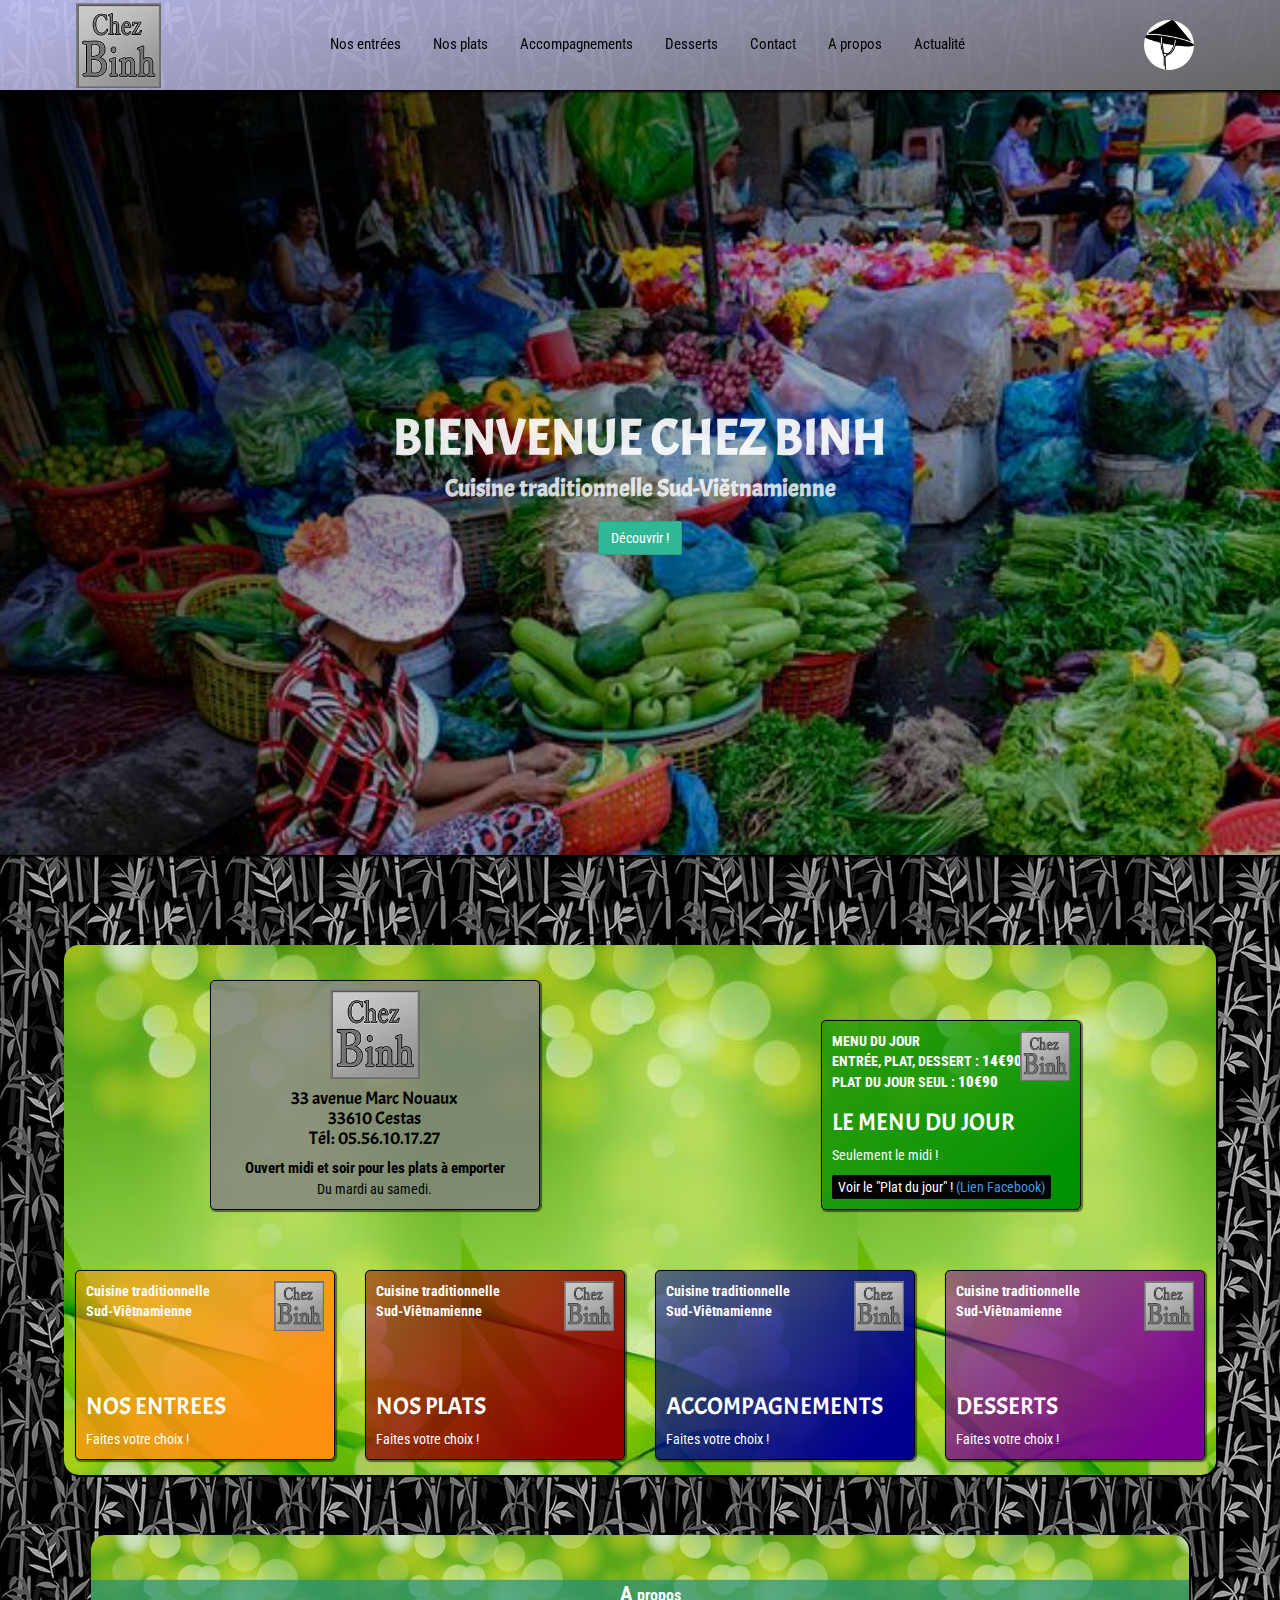
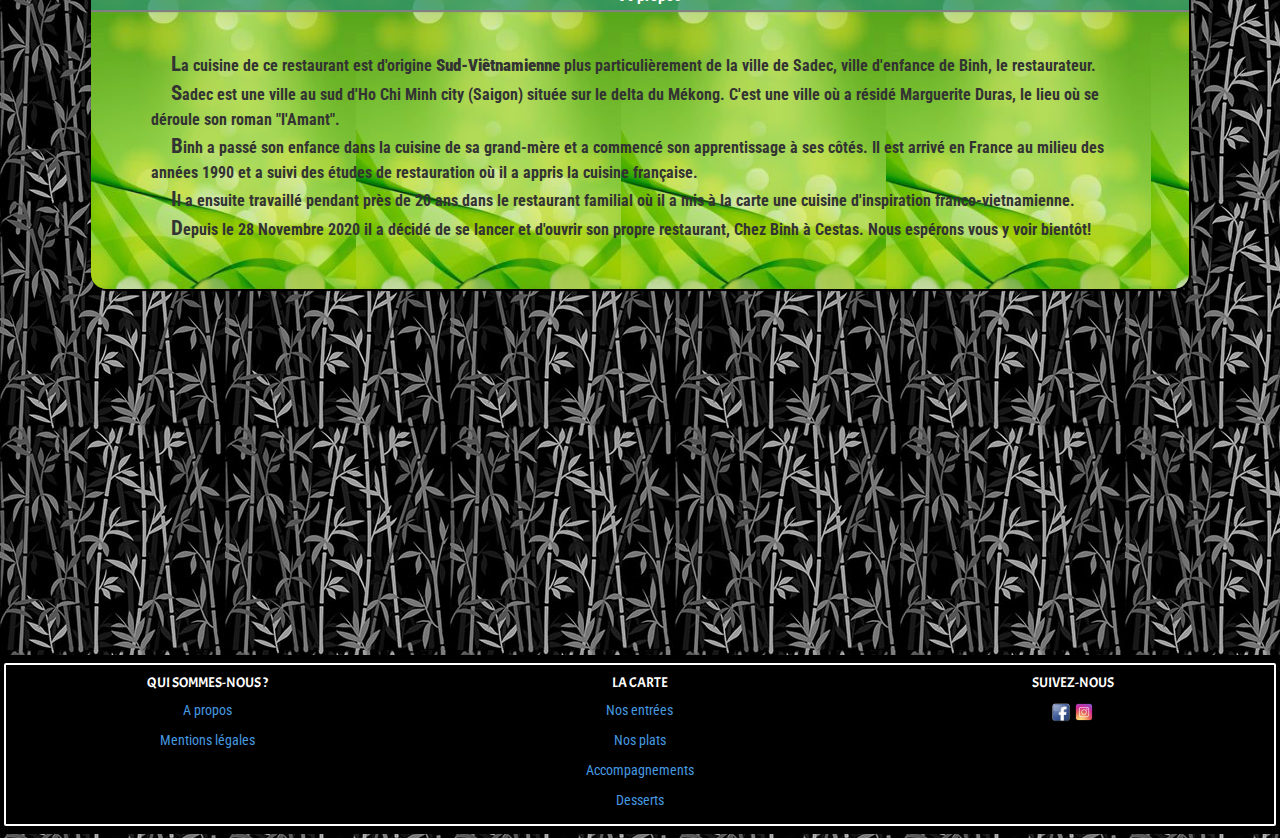
==== index.html @ a19447a2 "Automated commit at 2021-09-14 13:05:48 UTC by middleman-deploy 2.0.0-alpha" ====
<!doctype html>
<html>
  <head>
    <meta charset="utf-8">
    <meta http-equiv="x-ua-compatible" content="ie=edge">
    <meta name="viewport" content="width=device-width, initial-scale=1, shrink-to-fit=no">
    <!-- Use the title from a page's frontmatter if it has one -->
    <title>Chez BINH</title>
    <link href="stylesheets/application-4a3cf30d.css" rel="stylesheet" />
    <script src="javascripts/application-bcd8515c.js"></script>
    <!-- <link rel="stylesheet" href="aos/aos.scss" /> -->
  </head>
  <body>
      <div class="navbar-name">
  <!-- Logo -->
  <a href="https://backseo.github.io/BINH/" class="navbar-name-brand">
  <img src="images/Logo-3-f4ea2ef5.jpg" alt="Chez Binh!" title="Accueil" />
  </a>
  <div class="tabs hidden-xs hidden-sm">
  <div class="tabs-item">
    <span><a href="entrees.html">Nos entrées</a></span>
  </div>

  <div class="tabs-item">
    <span><a href="plats.html">Nos plats</a></span>
  </div>

  <div class="tabs-item">
    <span><a href="accomps.html">Accompagnements</a></span>
  </div>

  <div class="tabs-item">
    <span><a href="desserts.html">Desserts</a></span>
  </div>

  <div class="tabs-item">
     <span><a href="contact.html">Contact</a></span>
  </div>

  <div class="tabs-item">
     <span><a href="#1">A propos</a></span>
  </div>

  <div class="tabs-item">
    <span><a href="https://www.facebook.com/profile.php?id=100058083176574" target="_blank">Actualité</a></span>
  </div>
</div><!-- Fin tabs -->


  <!-- Right Navigation -->
  <div class="navbar-name-right">
    <!-- Profile picture with dropdown list -->
    <div class="navbar-name-item">
      <div class="dropdown">
        <img src="images/info-hat-9ddf1eb2.jpg" class="avatar dropdown-toggle hidden-sm hidden-xs" id="navbar-name-menu" data-toggle="dropdown" title="title'">
       <!--  <ul class="dropdown-menu dropdown-menu-right navbar-name-dropdown-menu">
          <li><a href="#.html" target="_blank">Infos</a></li>
        </ul> -->
      </div>
    </div>
  </div>

  <!-- Dropdown appearing on mobile only -->
  <div class="navbar-name-item hidden-md hidden-lg">
    <div class="dropdown">
      <i class="fa fa-bars dropdown-toggle" data-toggle="dropdown"></i>
      <ul class="dropdown-menu dropdown-menu-right navbar-name-dropdown-menu">
        <li id="nfi1">Naviguer vers :</li>
        <li><a href="entrees.html">Nos entrées</a></li>
        <li><a href="plats.html">Nos plats</a></li>
        <li><a href="accomps.html">Accompagnements</a></li>
        <li><a href="desserts.html">Desserts</a></li>
        <li><a href="contact.html">Contact</a></li>
        <li><a href="#1">A propos</a></li>
        <li><a href="https://www.facebook.com/profile.php?id=100058083176574" target="_blank">Actualité (Facebook)</a></li>
      </ul>
    </div>
  </div>
</div>

      <div class="navbar-top-offset"></div>

<div class="banner">
  <div class="banner-content">
    <h1>BIENVENUE CHEZ BINH</h1>
    <h5>Cuisine traditionnelle Sud-Viêtnamienne</h5>
    <a type="button" href="#link2" class= "btn btn-success">Découvrir !</a>
  </div>
</div>

<div id="link2" class="nav-offset-top"></div>
<div class="bg-box-m">
  <div class="cards-container1">

    <div class="binhinfo">
      <img src="images/Logo-3-f4ea2ef5.jpg" alt="">
      <h4>33 avenue Marc Nouaux<br>33610 Cestas<br>Tél: 05.56.10.17.27</h4>
      <p><strong>Ouvert midi et soir pour les plats à emporter</strong><br>Du mardi au samedi.</p>
    </div>

    <div class="row">
      <div class= "col-xs-12 col-sm-2">
        <div class="cards n1">
          <span class="cards-category">MENU DU JOUR<br>ENTRÉE, PLAT, DESSERT : <strong>14€90</strong><br>PLAT DU JOUR SEUL : <strong>10€90</strong></span>
            <div class="cards-description">
            <h3>LE MENU DU JOUR</h3>
            <p>Seulement le midi !</p>
              <p class="bg">Voir le "Plat du jour" ! <a href="https://www.facebook.com/profile.php?id=100058083176574" target="_blank">(Lien Facebook)</a></p>
          </div>
          <img src="images/Logo-3-f4ea2ef5.jpg" alt="" class="avatar cards-image">
        </div>
      </div>
    </div>
  </div><!-- cards-container 2 -->

  <div class="cards-container2">
    <div class="row">
      <div class= "col-md-3 col-xs-12">
        <a href="entrees.html">
          <div class="cards n2">
          <span class="cards-category">Cuisine traditionnelle<br>Sud-Viêtnamienne</span>
            <div class="cards-description">
            <h3>NOS ENTREES</h3>
            <p>Faites votre choix !</p>
          </div>
          <img src="images/Logo-3-f4ea2ef5.jpg" alt="" class="avatar cards-image">
        </div>
        </a>
      </div>
      <div class= "col-md-3 col-xs-12">
        <a href="plats.html">
        <div class="cards n3">
          <span class="cards-category">Cuisine traditionnelle<br>Sud-Viêtnamienne</span>
            <div class="cards-description">
            <h3>NOS PLATS</h3>
            <p>Faites votre choix !</p>
            </div>
            <img src="images/Logo-3-f4ea2ef5.jpg" alt="" class="avatar cards-image">
        </div>
        </a>
      </div>
      <div class= "col-md-3 col-xs-12">
        <a href="accomps.html">
        <div class="cards n4">
          <span class="cards-category">Cuisine traditionnelle<br>Sud-Viêtnamienne</span>
            <div class="cards-description">
            <h3>ACCOMPAGNEMENTS</h3>
            <p>Faites votre choix !</p>
          </div>
          <img src="images/Logo-3-f4ea2ef5.jpg" alt="" class="avatar cards-image">
        </div>
        </a>
      </div>
       <div class= "col-md-3 col-xs-12">
        <a href="desserts.html">
        <div class="cards n5">
          <span class="cards-category">Cuisine traditionnelle<br>Sud-Viêtnamienne</span>
            <div class="cards-description">
            <h3>DESSERTS</h3>
            <p>Faites votre choix !</p>
          </div>
          <img src="images/Logo-3-f4ea2ef5.jpg" alt="" class="avatar cards-image">
        </div>
        </a>
      </div>
    </div>
  </div><!-- cards-container 2 -->
</div><!-- fin bg-box -->


<div class="about-text">
  <div class="bg-box-about">
    <div id=1 class="title-section">
      <p>A propos</p>
    </div>
      <p>La cuisine de ce restaurant est d'origine <strong>Sud-Viêtnamienne</strong> plus particulièrement de la ville de Sadec, ville d'enfance de Binh, le restaurateur.</p>
      <p>Sadec est une ville au sud d'Ho Chi Minh city (Saigon) située sur le delta du Mékong. C'est une ville où a résidé Marguerite Duras, le lieu où se déroule son roman "l'Amant".</p>
       <p>Binh a passé son enfance dans la cuisine de sa grand-mère et a commencé son apprentissage à ses côtés. Il est arrivé en France au milieu des années 1990 et a suivi des études de restauration où il a appris la cuisine française.</p>
       <p>Il a ensuite travaillé pendant près de 20 ans dans le restaurant familial où il a mis à la carte une cuisine d'inspiration franco-vietnamienne.</p>
       <p>Depuis le 28 Novembre 2020 il a décidé de se lancer et d'ouvrir son propre restaurant, Chez Binh à Cestas. Nous espérons vous y voir bientôt!</p>
  </div>
</div>


      <div class="footer-cadre">
  <div class="centree">
    <div class="row">

        <div class="col-sm-4 col-xs-12">
          <div class="text-center">
            <h5 class="footitle">QUI SOMMES-NOUS ?</h5>
              <p><a href="#1">A propos</a></p>
              <p><a href="mentions.html">Mentions légales</a></p>
          </div>
        </div>

        <div class="col-sm-4 col-xs-12">
          <div class="text-center">
            <h5 class="footitle">LA CARTE</h5>
              <p><a href="entrees.html">Nos entrées</a></p>
              <p><a href="plats.html">Nos plats</a></p>
              <p><a href="accomps.html">Accompagnements</a></p>
              <p><a href="desserts.html">Desserts</a></p>
          </div>
        </div>

          <div class="col-sm-4 col-xs-12">
            <div class="text-center">
              <h5 class="footitle">SUIVEZ-NOUS</h5>
              <a href="https://www.facebook.com/europeenssansfrontieres"><img src="images/ico-facebook-a2358fcc.png" alt="facebook" class="gafa-icon"></a>
              <a href="#"><img src="images/ico-instagram-63d04677.png" alt="instagram" class="gafa-icon"></a>
            </div>
        </div>

      </div>
  </div>
</div>



<!-- <div class="myfooter">
  <div class="centree">
    <div class="row">
      <div class="col-xs-12">
         <div class="list-menu">
          <ul>
          <li>Chez Binh : 33 avenue Marc Nouaux 33610 Cestas</li>
          <li>Contact : 05.56.10.17.27</li>
          <li><a href="#"><img src="images/ico-facebook-a2358fcc.png" alt="" width="40px"></a>
              <a href="#"><img src="images/ico-instagram-63d04677.png" alt="" width="40px"></a></li>
          </ul>
        </div>
      </div>
    </div>
  </div>
</div> -->


    <!-- stellar on top of jquery -->
    <script>$(window).stellar({verticalOffset : 200});</script>
    <script src="https://code.jquery.com/jquery-3.4.1.min.js"></script>
    <script src="javascripts/lightbox-2da3f44b.js"></script>
    <script>
      AOS.init({
        offset: 70,
        duration: 500,
        easing: 'ease-in-out',
        delay: 300,
      });
  </script>
  </body>
</html>
---- stylesheets/application-4a3cf30d.css ----
@import url("https://fonts.googleapis.com/css?family=Acme|Roboto+Condensed:300i");/*!
 * Bootstrap v3.3.7 (http://getbootstrap.com)
 * Copyright 2011-2016 Twitter, Inc.
 * Licensed under MIT (https://github.com/twbs/bootstrap/blob/master/LICENSE)
 *//*! normalize.css v3.0.3 | MIT License | github.com/necolas/normalize.css */html{font-family:sans-serif;-ms-text-size-adjust:100%;-webkit-text-size-adjust:100%}body{margin:0}article,aside,details,figcaption,figure,footer,header,hgroup,main,menu,nav,section,summary{display:block}audio,canvas,progress,video{display:inline-block;vertical-align:baseline}audio:not([controls]){display:none;height:0}[hidden],template{display:none}a{background-color:transparent}a:active,a:hover{outline:0}abbr[title]{border-bottom:1px dotted}b,strong{font-weight:bold}dfn{font-style:italic}h1{font-size:2em;margin:0.67em 0}mark{background:#ff0;color:#000}small{font-size:80%}sub,sup{font-size:75%;line-height:0;position:relative;vertical-align:baseline}sup{top:-0.5em}sub{bottom:-0.25em}img{border:0}svg:not(:root){overflow:hidden}figure{margin:1em 40px}hr{-webkit-box-sizing:content-box;box-sizing:content-box;height:0}pre{overflow:auto}code,kbd,pre,samp{font-family:monospace, monospace;font-size:1em}button,input,optgroup,select,textarea{color:inherit;font:inherit;margin:0}button{overflow:visible}button,select{text-transform:none}button,html input[type="button"],input[type="reset"],input[type="submit"]{-webkit-appearance:button;cursor:pointer}button[disabled],html input[disabled]{cursor:default}button::-moz-focus-inner,input::-moz-focus-inner{border:0;padding:0}input{line-height:normal}input[type="checkbox"],input[type="radio"]{-webkit-box-sizing:border-box;box-sizing:border-box;padding:0}input[type="number"]::-webkit-inner-spin-button,input[type="number"]::-webkit-outer-spin-button{height:auto}input[type="search"]{-webkit-appearance:textfield;-webkit-box-sizing:content-box;box-sizing:content-box}input[type="search"]::-webkit-search-cancel-button,input[type="search"]::-webkit-search-decoration{-webkit-appearance:none}fieldset{border:1px solid #c0c0c0;margin:0 2px;padding:0.35em 0.625em 0.75em}legend{border:0;padding:0}textarea{overflow:auto}optgroup{font-weight:bold}table{border-collapse:collapse;border-spacing:0}td,th{padding:0}/*! Source: https://github.com/h5bp/html5-boilerplate/blob/master/src/css/main.css */@media print{*,*:before,*:after{background:transparent !important;color:#000 !important;-webkit-box-shadow:none !important;box-shadow:none !important;text-shadow:none !important}a,a:visited{text-decoration:underline}a[href]:after{content:" (" attr(href) ")"}abbr[title]:after{content:" (" attr(title) ")"}a[href^="#"]:after,a[href^="javascript:"]:after{content:""}pre,blockquote{border:1px solid #999;page-break-inside:avoid}thead{display:table-header-group}tr,img{page-break-inside:avoid}img{max-width:100% !important}p,h2,h3{orphans:3;widows:3}h2,h3{page-break-after:avoid}.navbar{display:none}.btn>.caret,.dropup>.btn>.caret{border-top-color:#000 !important}.label{border:1px solid #000}.table{border-collapse:collapse !important}.table td,.table th{background-color:#fff !important}.table-bordered th,.table-bordered td{border:1px solid #ddd !important}}@font-face{font-family:'Glyphicons Halflings';src:url("../assets/bootstrap/glyphicons-halflings-regular-86b6f62b.eot");src:url("../assets/bootstrap/glyphicons-halflings-regular-86b6f62b.eot?#iefix") format("embedded-opentype"),url("../assets/bootstrap/glyphicons-halflings-regular-ca35b697.woff2") format("woff2"),url("../assets/bootstrap/glyphicons-halflings-regular-278e49a8.woff") format("woff"),url("../assets/bootstrap/glyphicons-halflings-regular-44bc1850.ttf") format("truetype"),url("../assets/bootstrap/glyphicons-halflings-regular-de51a849.svg#glyphicons_halflingsregular") format("svg")}.glyphicon{position:relative;top:1px;display:inline-block;font-family:'Glyphicons Halflings';font-style:normal;font-weight:normal;line-height:1;-webkit-font-smoothing:antialiased;-moz-osx-font-smoothing:grayscale}.glyphicon-asterisk:before{content:"\002a"}.glyphicon-plus:before{content:"\002b"}.glyphicon-euro:before,.glyphicon-eur:before{content:"\20ac"}.glyphicon-minus:before{content:"\2212"}.glyphicon-cloud:before{content:"\2601"}.glyphicon-envelope:before{content:"\2709"}.glyphicon-pencil:before{content:"\270f"}.glyphicon-glass:before{content:"\e001"}.glyphicon-music:before{content:"\e002"}.glyphicon-search:before{content:"\e003"}.glyphicon-heart:before{content:"\e005"}.glyphicon-star:before{content:"\e006"}.glyphicon-star-empty:before{content:"\e007"}.glyphicon-user:before{content:"\e008"}.glyphicon-film:before{content:"\e009"}.glyphicon-th-large:before{content:"\e010"}.glyphicon-th:before{content:"\e011"}.glyphicon-th-list:before{content:"\e012"}.glyphicon-ok:before{content:"\e013"}.glyphicon-remove:before{content:"\e014"}.glyphicon-zoom-in:before{content:"\e015"}.glyphicon-zoom-out:before{content:"\e016"}.glyphicon-off:before{content:"\e017"}.glyphicon-signal:before{content:"\e018"}.glyphicon-cog:before{content:"\e019"}.glyphicon-trash:before{content:"\e020"}.glyphicon-home:before{content:"\e021"}.glyphicon-file:before{content:"\e022"}.glyphicon-time:before{content:"\e023"}.glyphicon-road:before{content:"\e024"}.glyphicon-download-alt:before{content:"\e025"}.glyphicon-download:before{content:"\e026"}.glyphicon-upload:before{content:"\e027"}.glyphicon-inbox:before{content:"\e028"}.glyphicon-play-circle:before{content:"\e029"}.glyphicon-repeat:before{content:"\e030"}.glyphicon-refresh:before{content:"\e031"}.glyphicon-list-alt:before{content:"\e032"}.glyphicon-lock:before{content:"\e033"}.glyphicon-flag:before{content:"\e034"}.glyphicon-headphones:before{content:"\e035"}.glyphicon-volume-off:before{content:"\e036"}.glyphicon-volume-down:before{content:"\e037"}.glyphicon-volume-up:before{content:"\e038"}.glyphicon-qrcode:before{content:"\e039"}.glyphicon-barcode:before{content:"\e040"}.glyphicon-tag:before{content:"\e041"}.glyphicon-tags:before{content:"\e042"}.glyphicon-book:before{content:"\e043"}.glyphicon-bookmark:before{content:"\e044"}.glyphicon-print:before{content:"\e045"}.glyphicon-camera:before{content:"\e046"}.glyphicon-font:before{content:"\e047"}.glyphicon-bold:before{content:"\e048"}.glyphicon-italic:before{content:"\e049"}.glyphicon-text-height:before{content:"\e050"}.glyphicon-text-width:before{content:"\e051"}.glyphicon-align-left:before{content:"\e052"}.glyphicon-align-center:before{content:"\e053"}.glyphicon-align-right:before{content:"\e054"}.glyphicon-align-justify:before{content:"\e055"}.glyphicon-list:before{content:"\e056"}.glyphicon-indent-left:before{content:"\e057"}.glyphicon-indent-right:before{content:"\e058"}.glyphicon-facetime-video:before{content:"\e059"}.glyphicon-picture:before{content:"\e060"}.glyphicon-map-marker:before{content:"\e062"}.glyphicon-adjust:before{content:"\e063"}.glyphicon-tint:before{content:"\e064"}.glyphicon-edit:before{content:"\e065"}.glyphicon-share:before{content:"\e066"}.glyphicon-check:before{content:"\e067"}.glyphicon-move:before{content:"\e068"}.glyphicon-step-backward:before{content:"\e069"}.glyphicon-fast-backward:before{content:"\e070"}.glyphicon-backward:before{content:"\e071"}.glyphicon-play:before{content:"\e072"}.glyphicon-pause:before{content:"\e073"}.glyphicon-stop:before{content:"\e074"}.glyphicon-forward:before{content:"\e075"}.glyphicon-fast-forward:before{content:"\e076"}.glyphicon-step-forward:before{content:"\e077"}.glyphicon-eject:before{content:"\e078"}.glyphicon-chevron-left:before{content:"\e079"}.glyphicon-chevron-right:before{content:"\e080"}.glyphicon-plus-sign:before{content:"\e081"}.glyphicon-minus-sign:before{content:"\e082"}.glyphicon-remove-sign:before{content:"\e083"}.glyphicon-ok-sign:before{content:"\e084"}.glyphicon-question-sign:before{content:"\e085"}.glyphicon-info-sign:before{content:"\e086"}.glyphicon-screenshot:before{content:"\e087"}.glyphicon-remove-circle:before{content:"\e088"}.glyphicon-ok-circle:before{content:"\e089"}.glyphicon-ban-circle:before{content:"\e090"}.glyphicon-arrow-left:before{content:"\e091"}.glyphicon-arrow-right:before{content:"\e092"}.glyphicon-arrow-up:before{content:"\e093"}.glyphicon-arrow-down:before{content:"\e094"}.glyphicon-share-alt:before{content:"\e095"}.glyphicon-resize-full:before{content:"\e096"}.glyphicon-resize-small:before{content:"\e097"}.glyphicon-exclamation-sign:before{content:"\e101"}.glyphicon-gift:before{content:"\e102"}.glyphicon-leaf:before{content:"\e103"}.glyphicon-fire:before{content:"\e104"}.glyphicon-eye-open:before{content:"\e105"}.glyphicon-eye-close:before{content:"\e106"}.glyphicon-warning-sign:before{content:"\e107"}.glyphicon-plane:before{content:"\e108"}.glyphicon-calendar:before{content:"\e109"}.glyphicon-random:before{content:"\e110"}.glyphicon-comment:before{content:"\e111"}.glyphicon-magnet:before{content:"\e112"}.glyphicon-chevron-up:before{content:"\e113"}.glyphicon-chevron-down:before{content:"\e114"}.glyphicon-retweet:before{content:"\e115"}.glyphicon-shopping-cart:before{content:"\e116"}.glyphicon-folder-close:before{content:"\e117"}.glyphicon-folder-open:before{content:"\e118"}.glyphicon-resize-vertical:before{content:"\e119"}.glyphicon-resize-horizontal:before{content:"\e120"}.glyphicon-hdd:before{content:"\e121"}.glyphicon-bullhorn:before{content:"\e122"}.glyphicon-bell:before{content:"\e123"}.glyphicon-certificate:before{content:"\e124"}.glyphicon-thumbs-up:before{content:"\e125"}.glyphicon-thumbs-down:before{content:"\e126"}.glyphicon-hand-right:before{content:"\e127"}.glyphicon-hand-left:before{content:"\e128"}.glyphicon-hand-up:before{content:"\e129"}.glyphicon-hand-down:before{content:"\e130"}.glyphicon-circle-arrow-right:before{content:"\e131"}.glyphicon-circle-arrow-left:before{content:"\e132"}.glyphicon-circle-arrow-up:before{content:"\e133"}.glyphicon-circle-arrow-down:before{content:"\e134"}.glyphicon-globe:before{content:"\e135"}.glyphicon-wrench:before{content:"\e136"}.glyphicon-tasks:before{content:"\e137"}.glyphicon-filter:before{content:"\e138"}.glyphicon-briefcase:before{content:"\e139"}.glyphicon-fullscreen:before{content:"\e140"}.glyphicon-dashboard:before{content:"\e141"}.glyphicon-paperclip:before{content:"\e142"}.glyphicon-heart-empty:before{content:"\e143"}.glyphicon-link:before{content:"\e144"}.glyphicon-phone:before{content:"\e145"}.glyphicon-pushpin:before{content:"\e146"}.glyphicon-usd:before{content:"\e148"}.glyphicon-gbp:before{content:"\e149"}.glyphicon-sort:before{content:"\e150"}.glyphicon-sort-by-alphabet:before{content:"\e151"}.glyphicon-sort-by-alphabet-alt:before{content:"\e152"}.glyphicon-sort-by-order:before{content:"\e153"}.glyphicon-sort-by-order-alt:before{content:"\e154"}.glyphicon-sort-by-attributes:before{content:"\e155"}.glyphicon-sort-by-attributes-alt:before{content:"\e156"}.glyphicon-unchecked:before{content:"\e157"}.glyphicon-expand:before{content:"\e158"}.glyphicon-collapse-down:before{content:"\e159"}.glyphicon-collapse-up:before{content:"\e160"}.glyphicon-log-in:before{content:"\e161"}.glyphicon-flash:before{content:"\e162"}.glyphicon-log-out:before{content:"\e163"}.glyphicon-new-window:before{content:"\e164"}.glyphicon-record:before{content:"\e165"}.glyphicon-save:before{content:"\e166"}.glyphicon-open:before{content:"\e167"}.glyphicon-saved:before{content:"\e168"}.glyphicon-import:before{content:"\e169"}.glyphicon-export:before{content:"\e170"}.glyphicon-send:before{content:"\e171"}.glyphicon-floppy-disk:before{content:"\e172"}.glyphicon-floppy-saved:before{content:"\e173"}.glyphicon-floppy-remove:before{content:"\e174"}.glyphicon-floppy-save:before{content:"\e175"}.glyphicon-floppy-open:before{content:"\e176"}.glyphicon-credit-card:before{content:"\e177"}.glyphicon-transfer:before{content:"\e178"}.glyphicon-cutlery:before{content:"\e179"}.glyphicon-header:before{content:"\e180"}.glyphicon-compressed:before{content:"\e181"}.glyphicon-earphone:before{content:"\e182"}.glyphicon-phone-alt:before{content:"\e183"}.glyphicon-tower:before{content:"\e184"}.glyphicon-stats:before{content:"\e185"}.glyphicon-sd-video:before{content:"\e186"}.glyphicon-hd-video:before{content:"\e187"}.glyphicon-subtitles:before{content:"\e188"}.glyphicon-sound-stereo:before{content:"\e189"}.glyphicon-sound-dolby:before{content:"\e190"}.glyphicon-sound-5-1:before{content:"\e191"}.glyphicon-sound-6-1:before{content:"\e192"}.glyphicon-sound-7-1:before{content:"\e193"}.glyphicon-copyright-mark:before{content:"\e194"}.glyphicon-registration-mark:before{content:"\e195"}.glyphicon-cloud-download:before{content:"\e197"}.glyphicon-cloud-upload:before{content:"\e198"}.glyphicon-tree-conifer:before{content:"\e199"}.glyphicon-tree-deciduous:before{content:"\e200"}.glyphicon-cd:before{content:"\e201"}.glyphicon-save-file:before{content:"\e202"}.glyphicon-open-file:before{content:"\e203"}.glyphicon-level-up:before{content:"\e204"}.glyphicon-copy:before{content:"\e205"}.glyphicon-paste:before{content:"\e206"}.glyphicon-alert:before{content:"\e209"}.glyphicon-equalizer:before{content:"\e210"}.glyphicon-king:before{content:"\e211"}.glyphicon-queen:before{content:"\e212"}.glyphicon-pawn:before{content:"\e213"}.glyphicon-bishop:before{content:"\e214"}.glyphicon-knight:before{content:"\e215"}.glyphicon-baby-formula:before{content:"\e216"}.glyphicon-tent:before{content:"\26fa"}.glyphicon-blackboard:before{content:"\e218"}.glyphicon-bed:before{content:"\e219"}.glyphicon-apple:before{content:"\f8ff"}.glyphicon-erase:before{content:"\e221"}.glyphicon-hourglass:before{content:"\231b"}.glyphicon-lamp:before{content:"\e223"}.glyphicon-duplicate:before{content:"\e224"}.glyphicon-piggy-bank:before{content:"\e225"}.glyphicon-scissors:before{content:"\e226"}.glyphicon-bitcoin:before{content:"\e227"}.glyphicon-btc:before{content:"\e227"}.glyphicon-xbt:before{content:"\e227"}.glyphicon-yen:before{content:"\00a5"}.glyphicon-jpy:before{content:"\00a5"}.glyphicon-ruble:before{content:"\20bd"}.glyphicon-rub:before{content:"\20bd"}.glyphicon-scale:before{content:"\e230"}.glyphicon-ice-lolly:before{content:"\e231"}.glyphicon-ice-lolly-tasted:before{content:"\e232"}.glyphicon-education:before{content:"\e233"}.glyphicon-option-horizontal:before{content:"\e234"}.glyphicon-option-vertical:before{content:"\e235"}.glyphicon-menu-hamburger:before{content:"\e236"}.glyphicon-modal-window:before{content:"\e237"}.glyphicon-oil:before{content:"\e238"}.glyphicon-grain:before{content:"\e239"}.glyphicon-sunglasses:before{content:"\e240"}.glyphicon-text-size:before{content:"\e241"}.glyphicon-text-color:before{content:"\e242"}.glyphicon-text-background:before{content:"\e243"}.glyphicon-object-align-top:before{content:"\e244"}.glyphicon-object-align-bottom:before{content:"\e245"}.glyphicon-object-align-horizontal:before{content:"\e246"}.glyphicon-object-align-left:before{content:"\e247"}.glyphicon-object-align-vertical:before{content:"\e248"}.glyphicon-object-align-right:before{content:"\e249"}.glyphicon-triangle-right:before{content:"\e250"}.glyphicon-triangle-left:before{content:"\e251"}.glyphicon-triangle-bottom:before{content:"\e252"}.glyphicon-triangle-top:before{content:"\e253"}.glyphicon-console:before{content:"\e254"}.glyphicon-superscript:before{content:"\e255"}.glyphicon-subscript:before{content:"\e256"}.glyphicon-menu-left:before{content:"\e257"}.glyphicon-menu-right:before{content:"\e258"}.glyphicon-menu-down:before{content:"\e259"}.glyphicon-menu-up:before{content:"\e260"}*{-webkit-box-sizing:border-box;box-sizing:border-box}*:before,*:after{-webkit-box-sizing:border-box;box-sizing:border-box}html{font-size:10px;-webkit-tap-highlight-color:transparent}body{font-family:"Roboto Condensed", "sans-serif";font-size:14px;line-height:1.42857143;color:#333333;background-color:#F4F4F4}input,button,select,textarea{font-family:inherit;font-size:inherit;line-height:inherit}a{color:#469AE0;text-decoration:none}a:hover,a:focus{color:#1f74ba;text-decoration:underline}a:focus{outline:5px auto -webkit-focus-ring-color;outline-offset:-2px}figure{margin:0}img{vertical-align:middle}.img-responsive{display:block;max-width:100%;height:auto}.img-rounded{border-radius:2px}.img-thumbnail{padding:4px;line-height:1.42857143;background-color:#F4F4F4;border:1px solid #ddd;border-radius:2px;-webkit-transition:all 0.2s ease-in-out;transition:all 0.2s ease-in-out;display:inline-block;max-width:100%;height:auto}.img-circle{border-radius:50%}hr{margin-top:20px;margin-bottom:20px;border:0;border-top:1px solid #eeeeee}.sr-only{position:absolute;width:1px;height:1px;margin:-1px;padding:0;overflow:hidden;clip:rect(0, 0, 0, 0);border:0}.sr-only-focusable:active,.sr-only-focusable:focus{position:static;width:auto;height:auto;margin:0;overflow:visible;clip:auto}[role="button"]{cursor:pointer}h1,h2,h3,h4,h5,h6,.h1,.h2,.h3,.h4,.h5,.h6{font-family:"Acme", "sans-serif";font-weight:500;line-height:1.1;color:inherit}h1 small,h1 .small,h2 small,h2 .small,h3 small,h3 .small,h4 small,h4 .small,h5 small,h5 .small,h6 small,h6 .small,.h1 small,.h1 .small,.h2 small,.h2 .small,.h3 small,.h3 .small,.h4 small,.h4 .small,.h5 small,.h5 .small,.h6 small,.h6 .small{font-weight:normal;line-height:1;color:#777777}h1,.h1,h2,.h2,h3,.h3{margin-top:20px;margin-bottom:10px}h1 small,h1 .small,.h1 small,.h1 .small,h2 small,h2 .small,.h2 small,.h2 .small,h3 small,h3 .small,.h3 small,.h3 .small{font-size:65%}h4,.h4,h5,.h5,h6,.h6{margin-top:10px;margin-bottom:10px}h4 small,h4 .small,.h4 small,.h4 .small,h5 small,h5 .small,.h5 small,.h5 .small,h6 small,h6 .small,.h6 small,.h6 .small{font-size:75%}h1,.h1{font-size:36px}h2,.h2{font-size:30px}h3,.h3{font-size:24px}h4,.h4{font-size:18px}h5,.h5{font-size:14px}h6,.h6{font-size:12px}p{margin:0 0 10px}.lead{margin-bottom:20px;font-size:16px;font-weight:300;line-height:1.4}@media (min-width: 768px){.lead{font-size:21px}}small,.small{font-size:85%}mark,.mark{background-color:#fcf8e3;padding:.2em}.text-left{text-align:left}.text-right{text-align:right}.text-center{text-align:center}.text-justify{text-align:justify}.text-nowrap{white-space:nowrap}.text-lowercase{text-transform:lowercase}.text-uppercase,.initialism{text-transform:uppercase}.text-capitalize{text-transform:capitalize}.text-muted{color:#777777}.text-primary{color:#469AE0}a.text-primary:hover,a.text-primary:focus{color:#2381d0}.text-success{color:#3c763d}a.text-success:hover,a.text-success:focus{color:#2b542c}.text-info{color:#31708f}a.text-info:hover,a.text-info:focus{color:#245269}.text-warning{color:#8a6d3b}a.text-warning:hover,a.text-warning:focus{color:#66512c}.text-danger{color:#a94442}a.text-danger:hover,a.text-danger:focus{color:#843534}.bg-primary{color:#fff}.bg-primary{background-color:#469AE0}a.bg-primary:hover,a.bg-primary:focus{background-color:#2381d0}.bg-success{background-color:#dff0d8}a.bg-success:hover,a.bg-success:focus{background-color:#c1e2b3}.bg-info{background-color:#d9edf7}a.bg-info:hover,a.bg-info:focus{background-color:#afd9ee}.bg-warning{background-color:#fcf8e3}a.bg-warning:hover,a.bg-warning:focus{background-color:#f7ecb5}.bg-danger{background-color:#f2dede}a.bg-danger:hover,a.bg-danger:focus{background-color:#e4b9b9}.page-header{padding-bottom:9px;margin:40px 0 20px;border-bottom:1px solid #eeeeee}ul,ol{margin-top:0;margin-bottom:10px}ul ul,ul ol,ol ul,ol ol{margin-bottom:0}.list-unstyled{padding-left:0;list-style:none}.list-inline{padding-left:0;list-style:none;margin-left:-5px}.list-inline>li{display:inline-block;padding-left:5px;padding-right:5px}dl{margin-top:0;margin-bottom:20px}dt,dd{line-height:1.42857143}dt{font-weight:bold}dd{margin-left:0}.dl-horizontal dd:before,.dl-horizontal dd:after{content:" ";display:table}.dl-horizontal dd:after{clear:both}@media (min-width: 768px){.dl-horizontal dt{float:left;width:160px;clear:left;text-align:right;overflow:hidden;text-overflow:ellipsis;white-space:nowrap}.dl-horizontal dd{margin-left:180px}}abbr[title],abbr[data-original-title]{cursor:help;border-bottom:1px dotted #777777}.initialism{font-size:90%}blockquote{padding:10px 20px;margin:0 0 20px;font-size:17.5px;border-left:5px solid #eeeeee}blockquote p:last-child,blockquote ul:last-child,blockquote ol:last-child{margin-bottom:0}blockquote footer,blockquote small,blockquote .small{display:block;font-size:80%;line-height:1.42857143;color:#777777}blockquote footer:before,blockquote small:before,blockquote .small:before{content:'\2014 \00A0'}.blockquote-reverse,blockquote.pull-right{padding-right:15px;padding-left:0;border-right:5px solid #eeeeee;border-left:0;text-align:right}.blockquote-reverse footer:before,.blockquote-reverse small:before,.blockquote-reverse .small:before,blockquote.pull-right footer:before,blockquote.pull-right small:before,blockquote.pull-right .small:before{content:''}.blockquote-reverse footer:after,.blockquote-reverse small:after,.blockquote-reverse .small:after,blockquote.pull-right footer:after,blockquote.pull-right small:after,blockquote.pull-right .small:after{content:'\00A0 \2014'}address{margin-bottom:20px;font-style:normal;line-height:1.42857143}code,kbd,pre,samp{font-family:Menlo, Monaco, Consolas, "Courier New", monospace}code{padding:2px 4px;font-size:90%;color:#c7254e;background-color:#f9f2f4;border-radius:2px}kbd{padding:2px 4px;font-size:90%;color:#fff;background-color:#333;border-radius:2px;-webkit-box-shadow:inset 0 -1px 0 rgba(0,0,0,0.25);box-shadow:inset 0 -1px 0 rgba(0,0,0,0.25)}kbd kbd{padding:0;font-size:100%;font-weight:bold;-webkit-box-shadow:none;box-shadow:none}pre{display:block;padding:9.5px;margin:0 0 10px;font-size:13px;line-height:1.42857143;word-break:break-all;word-wrap:break-word;color:#333333;background-color:#f5f5f5;border:1px solid #ccc;border-radius:2px}pre code{padding:0;font-size:inherit;color:inherit;white-space:pre-wrap;background-color:transparent;border-radius:0}.pre-scrollable{max-height:340px;overflow-y:scroll}.container{margin-right:auto;margin-left:auto;padding-left:15px;padding-right:15px}.container:before,.container:after{content:" ";display:table}.container:after{clear:both}@media (min-width: 768px){.container{width:750px}}@media (min-width: 992px){.container{width:970px}}@media (min-width: 1200px){.container{width:1170px}}.container-fluid{margin-right:auto;margin-left:auto;padding-left:15px;padding-right:15px}.container-fluid:before,.container-fluid:after{content:" ";display:table}.container-fluid:after{clear:both}.row{margin-left:-15px;margin-right:-15px}.row:before,.row:after{content:" ";display:table}.row:after{clear:both}.col-xs-1,.col-sm-1,.col-md-1,.col-lg-1,.col-xs-2,.col-sm-2,.col-md-2,.col-lg-2,.col-xs-3,.col-sm-3,.col-md-3,.col-lg-3,.col-xs-4,.col-sm-4,.col-md-4,.col-lg-4,.col-xs-5,.col-sm-5,.col-md-5,.col-lg-5,.col-xs-6,.col-sm-6,.col-md-6,.col-lg-6,.col-xs-7,.col-sm-7,.col-md-7,.col-lg-7,.col-xs-8,.col-sm-8,.col-md-8,.col-lg-8,.col-xs-9,.col-sm-9,.col-md-9,.col-lg-9,.col-xs-10,.col-sm-10,.col-md-10,.col-lg-10,.col-xs-11,.col-sm-11,.col-md-11,.col-lg-11,.col-xs-12,.col-sm-12,.col-md-12,.col-lg-12{position:relative;min-height:1px;padding-left:15px;padding-right:15px}.col-xs-1,.col-xs-2,.col-xs-3,.col-xs-4,.col-xs-5,.col-xs-6,.col-xs-7,.col-xs-8,.col-xs-9,.col-xs-10,.col-xs-11,.col-xs-12{float:left}.col-xs-1{width:8.33333333%}.col-xs-2{width:16.66666667%}.col-xs-3{width:25%}.col-xs-4{width:33.33333333%}.col-xs-5{width:41.66666667%}.col-xs-6{width:50%}.col-xs-7{width:58.33333333%}.col-xs-8{width:66.66666667%}.col-xs-9{width:75%}.col-xs-10{width:83.33333333%}.col-xs-11{width:91.66666667%}.col-xs-12{width:100%}.col-xs-pull-0{right:auto}.col-xs-pull-1{right:8.33333333%}.col-xs-pull-2{right:16.66666667%}.col-xs-pull-3{right:25%}.col-xs-pull-4{right:33.33333333%}.col-xs-pull-5{right:41.66666667%}.col-xs-pull-6{right:50%}.col-xs-pull-7{right:58.33333333%}.col-xs-pull-8{right:66.66666667%}.col-xs-pull-9{right:75%}.col-xs-pull-10{right:83.33333333%}.col-xs-pull-11{right:91.66666667%}.col-xs-pull-12{right:100%}.col-xs-push-0{left:auto}.col-xs-push-1{left:8.33333333%}.col-xs-push-2{left:16.66666667%}.col-xs-push-3{left:25%}.col-xs-push-4{left:33.33333333%}.col-xs-push-5{left:41.66666667%}.col-xs-push-6{left:50%}.col-xs-push-7{left:58.33333333%}.col-xs-push-8{left:66.66666667%}.col-xs-push-9{left:75%}.col-xs-push-10{left:83.33333333%}.col-xs-push-11{left:91.66666667%}.col-xs-push-12{left:100%}.col-xs-offset-0{margin-left:0%}.col-xs-offset-1{margin-left:8.33333333%}.col-xs-offset-2{margin-left:16.66666667%}.col-xs-offset-3{margin-left:25%}.col-xs-offset-4{margin-left:33.33333333%}.col-xs-offset-5{margin-left:41.66666667%}.col-xs-offset-6{margin-left:50%}.col-xs-offset-7{margin-left:58.33333333%}.col-xs-offset-8{margin-left:66.66666667%}.col-xs-offset-9{margin-left:75%}.col-xs-offset-10{margin-left:83.33333333%}.col-xs-offset-11{margin-left:91.66666667%}.col-xs-offset-12{margin-left:100%}@media (min-width: 768px){.col-sm-1,.col-sm-2,.col-sm-3,.col-sm-4,.col-sm-5,.col-sm-6,.col-sm-7,.col-sm-8,.col-sm-9,.col-sm-10,.col-sm-11,.col-sm-12{float:left}.col-sm-1{width:8.33333333%}.col-sm-2{width:16.66666667%}.col-sm-3{width:25%}.col-sm-4{width:33.33333333%}.col-sm-5{width:41.66666667%}.col-sm-6{width:50%}.col-sm-7{width:58.33333333%}.col-sm-8{width:66.66666667%}.col-sm-9{width:75%}.col-sm-10{width:83.33333333%}.col-sm-11{width:91.66666667%}.col-sm-12{width:100%}.col-sm-pull-0{right:auto}.col-sm-pull-1{right:8.33333333%}.col-sm-pull-2{right:16.66666667%}.col-sm-pull-3{right:25%}.col-sm-pull-4{right:33.33333333%}.col-sm-pull-5{right:41.66666667%}.col-sm-pull-6{right:50%}.col-sm-pull-7{right:58.33333333%}.col-sm-pull-8{right:66.66666667%}.col-sm-pull-9{right:75%}.col-sm-pull-10{right:83.33333333%}.col-sm-pull-11{right:91.66666667%}.col-sm-pull-12{right:100%}.col-sm-push-0{left:auto}.col-sm-push-1{left:8.33333333%}.col-sm-push-2{left:16.66666667%}.col-sm-push-3{left:25%}.col-sm-push-4{left:33.33333333%}.col-sm-push-5{left:41.66666667%}.col-sm-push-6{left:50%}.col-sm-push-7{left:58.33333333%}.col-sm-push-8{left:66.66666667%}.col-sm-push-9{left:75%}.col-sm-push-10{left:83.33333333%}.col-sm-push-11{left:91.66666667%}.col-sm-push-12{left:100%}.col-sm-offset-0{margin-left:0%}.col-sm-offset-1{margin-left:8.33333333%}.col-sm-offset-2{margin-left:16.66666667%}.col-sm-offset-3{margin-left:25%}.col-sm-offset-4{margin-left:33.33333333%}.col-sm-offset-5{margin-left:41.66666667%}.col-sm-offset-6{margin-left:50%}.col-sm-offset-7{margin-left:58.33333333%}.col-sm-offset-8{margin-left:66.66666667%}.col-sm-offset-9{margin-left:75%}.col-sm-offset-10{margin-left:83.33333333%}.col-sm-offset-11{margin-left:91.66666667%}.col-sm-offset-12{margin-left:100%}}@media (min-width: 992px){.col-md-1,.col-md-2,.col-md-3,.col-md-4,.col-md-5,.col-md-6,.col-md-7,.col-md-8,.col-md-9,.col-md-10,.col-md-11,.col-md-12{float:left}.col-md-1{width:8.33333333%}.col-md-2{width:16.66666667%}.col-md-3{width:25%}.col-md-4{width:33.33333333%}.col-md-5{width:41.66666667%}.col-md-6{width:50%}.col-md-7{width:58.33333333%}.col-md-8{width:66.66666667%}.col-md-9{width:75%}.col-md-10{width:83.33333333%}.col-md-11{width:91.66666667%}.col-md-12{width:100%}.col-md-pull-0{right:auto}.col-md-pull-1{right:8.33333333%}.col-md-pull-2{right:16.66666667%}.col-md-pull-3{right:25%}.col-md-pull-4{right:33.33333333%}.col-md-pull-5{right:41.66666667%}.col-md-pull-6{right:50%}.col-md-pull-7{right:58.33333333%}.col-md-pull-8{right:66.66666667%}.col-md-pull-9{right:75%}.col-md-pull-10{right:83.33333333%}.col-md-pull-11{right:91.66666667%}.col-md-pull-12{right:100%}.col-md-push-0{left:auto}.col-md-push-1{left:8.33333333%}.col-md-push-2{left:16.66666667%}.col-md-push-3{left:25%}.col-md-push-4{left:33.33333333%}.col-md-push-5{left:41.66666667%}.col-md-push-6{left:50%}.col-md-push-7{left:58.33333333%}.col-md-push-8{left:66.66666667%}.col-md-push-9{left:75%}.col-md-push-10{left:83.33333333%}.col-md-push-11{left:91.66666667%}.col-md-push-12{left:100%}.col-md-offset-0{margin-left:0%}.col-md-offset-1{margin-left:8.33333333%}.col-md-offset-2{margin-left:16.66666667%}.col-md-offset-3{margin-left:25%}.col-md-offset-4{margin-left:33.33333333%}.col-md-offset-5{margin-left:41.66666667%}.col-md-offset-6{margin-left:50%}.col-md-offset-7{margin-left:58.33333333%}.col-md-offset-8{margin-left:66.66666667%}.col-md-offset-9{margin-left:75%}.col-md-offset-10{margin-left:83.33333333%}.col-md-offset-11{margin-left:91.66666667%}.col-md-offset-12{margin-left:100%}}@media (min-width: 1200px){.col-lg-1,.col-lg-2,.col-lg-3,.col-lg-4,.col-lg-5,.col-lg-6,.col-lg-7,.col-lg-8,.col-lg-9,.col-lg-10,.col-lg-11,.col-lg-12{float:left}.col-lg-1{width:8.33333333%}.col-lg-2{width:16.66666667%}.col-lg-3{width:25%}.col-lg-4{width:33.33333333%}.col-lg-5{width:41.66666667%}.col-lg-6{width:50%}.col-lg-7{width:58.33333333%}.col-lg-8{width:66.66666667%}.col-lg-9{width:75%}.col-lg-10{width:83.33333333%}.col-lg-11{width:91.66666667%}.col-lg-12{width:100%}.col-lg-pull-0{right:auto}.col-lg-pull-1{right:8.33333333%}.col-lg-pull-2{right:16.66666667%}.col-lg-pull-3{right:25%}.col-lg-pull-4{right:33.33333333%}.col-lg-pull-5{right:41.66666667%}.col-lg-pull-6{right:50%}.col-lg-pull-7{right:58.33333333%}.col-lg-pull-8{right:66.66666667%}.col-lg-pull-9{right:75%}.col-lg-pull-10{right:83.33333333%}.col-lg-pull-11{right:91.66666667%}.col-lg-pull-12{right:100%}.col-lg-push-0{left:auto}.col-lg-push-1{left:8.33333333%}.col-lg-push-2{left:16.66666667%}.col-lg-push-3{left:25%}.col-lg-push-4{left:33.33333333%}.col-lg-push-5{left:41.66666667%}.col-lg-push-6{left:50%}.col-lg-push-7{left:58.33333333%}.col-lg-push-8{left:66.66666667%}.col-lg-push-9{left:75%}.col-lg-push-10{left:83.33333333%}.col-lg-push-11{left:91.66666667%}.col-lg-push-12{left:100%}.col-lg-offset-0{margin-left:0%}.col-lg-offset-1{margin-left:8.33333333%}.col-lg-offset-2{margin-left:16.66666667%}.col-lg-offset-3{margin-left:25%}.col-lg-offset-4{margin-left:33.33333333%}.col-lg-offset-5{margin-left:41.66666667%}.col-lg-offset-6{margin-left:50%}.col-lg-offset-7{margin-left:58.33333333%}.col-lg-offset-8{margin-left:66.66666667%}.col-lg-offset-9{margin-left:75%}.col-lg-offset-10{margin-left:83.33333333%}.col-lg-offset-11{margin-left:91.66666667%}.col-lg-offset-12{margin-left:100%}}table{background-color:transparent}caption{padding-top:8px;padding-bottom:8px;color:#777777;text-align:left}th{text-align:left}.table{width:100%;max-width:100%;margin-bottom:20px}.table>thead>tr>th,.table>thead>tr>td,.table>tbody>tr>th,.table>tbody>tr>td,.table>tfoot>tr>th,.table>tfoot>tr>td{padding:8px;line-height:1.42857143;vertical-align:top;border-top:1px solid #ddd}.table>thead>tr>th{vertical-align:bottom;border-bottom:2px solid #ddd}.table>caption+thead>tr:first-child>th,.table>caption+thead>tr:first-child>td,.table>colgroup+thead>tr:first-child>th,.table>colgroup+thead>tr:first-child>td,.table>thead:first-child>tr:first-child>th,.table>thead:first-child>tr:first-child>td{border-top:0}.table>tbody+tbody{border-top:2px solid #ddd}.table .table{background-color:#F4F4F4}.table-condensed>thead>tr>th,.table-condensed>thead>tr>td,.table-condensed>tbody>tr>th,.table-condensed>tbody>tr>td,.table-condensed>tfoot>tr>th,.table-condensed>tfoot>tr>td{padding:5px}.table-bordered{border:1px solid #ddd}.table-bordered>thead>tr>th,.table-bordered>thead>tr>td,.table-bordered>tbody>tr>th,.table-bordered>tbody>tr>td,.table-bordered>tfoot>tr>th,.table-bordered>tfoot>tr>td{border:1px solid #ddd}.table-bordered>thead>tr>th,.table-bordered>thead>tr>td{border-bottom-width:2px}.table-striped>tbody>tr:nth-of-type(odd){background-color:#f9f9f9}.table-hover>tbody>tr:hover{background-color:#f5f5f5}table col[class*="col-"]{position:static;float:none;display:table-column}table td[class*="col-"],table th[class*="col-"]{position:static;float:none;display:table-cell}.table>thead>tr>td.active,.table>thead>tr>th.active,.table>thead>tr.active>td,.table>thead>tr.active>th,.table>tbody>tr>td.active,.table>tbody>tr>th.active,.table>tbody>tr.active>td,.table>tbody>tr.active>th,.table>tfoot>tr>td.active,.table>tfoot>tr>th.active,.table>tfoot>tr.active>td,.table>tfoot>tr.active>th{background-color:#f5f5f5}.table-hover>tbody>tr>td.active:hover,.table-hover>tbody>tr>th.active:hover,.table-hover>tbody>tr.active:hover>td,.table-hover>tbody>tr:hover>.active,.table-hover>tbody>tr.active:hover>th{background-color:#e8e8e8}.table>thead>tr>td.success,.table>thead>tr>th.success,.table>thead>tr.success>td,.table>thead>tr.success>th,.table>tbody>tr>td.success,.table>tbody>tr>th.success,.table>tbody>tr.success>td,.table>tbody>tr.success>th,.table>tfoot>tr>td.success,.table>tfoot>tr>th.success,.table>tfoot>tr.success>td,.table>tfoot>tr.success>th{background-color:#dff0d8}.table-hover>tbody>tr>td.success:hover,.table-hover>tbody>tr>th.success:hover,.table-hover>tbody>tr.success:hover>td,.table-hover>tbody>tr:hover>.success,.table-hover>tbody>tr.success:hover>th{background-color:#d0e9c6}.table>thead>tr>td.info,.table>thead>tr>th.info,.table>thead>tr.info>td,.table>thead>tr.info>th,.table>tbody>tr>td.info,.table>tbody>tr>th.info,.table>tbody>tr.info>td,.table>tbody>tr.info>th,.table>tfoot>tr>td.info,.table>tfoot>tr>th.info,.table>tfoot>tr.info>td,.table>tfoot>tr.info>th{background-color:#d9edf7}.table-hover>tbody>tr>td.info:hover,.table-hover>tbody>tr>th.info:hover,.table-hover>tbody>tr.info:hover>td,.table-hover>tbody>tr:hover>.info,.table-hover>tbody>tr.info:hover>th{background-color:#c4e3f3}.table>thead>tr>td.warning,.table>thead>tr>th.warning,.table>thead>tr.warning>td,.table>thead>tr.warning>th,.table>tbody>tr>td.warning,.table>tbody>tr>th.warning,.table>tbody>tr.warning>td,.table>tbody>tr.warning>th,.table>tfoot>tr>td.warning,.table>tfoot>tr>th.warning,.table>tfoot>tr.warning>td,.table>tfoot>tr.warning>th{background-color:#fcf8e3}.table-hover>tbody>tr>td.warning:hover,.table-hover>tbody>tr>th.warning:hover,.table-hover>tbody>tr.warning:hover>td,.table-hover>tbody>tr:hover>.warning,.table-hover>tbody>tr.warning:hover>th{background-color:#faf2cc}.table>thead>tr>td.danger,.table>thead>tr>th.danger,.table>thead>tr.danger>td,.table>thead>tr.danger>th,.table>tbody>tr>td.danger,.table>tbody>tr>th.danger,.table>tbody>tr.danger>td,.table>tbody>tr.danger>th,.table>tfoot>tr>td.danger,.table>tfoot>tr>th.danger,.table>tfoot>tr.danger>td,.table>tfoot>tr.danger>th{background-color:#f2dede}.table-hover>tbody>tr>td.danger:hover,.table-hover>tbody>tr>th.danger:hover,.table-hover>tbody>tr.danger:hover>td,.table-hover>tbody>tr:hover>.danger,.table-hover>tbody>tr.danger:hover>th{background-color:#ebcccc}.table-responsive{overflow-x:auto;min-height:0.01%}@media screen and (max-width: 767px){.table-responsive{width:100%;margin-bottom:15px;overflow-y:hidden;-ms-overflow-style:-ms-autohiding-scrollbar;border:1px solid #ddd}.table-responsive>.table{margin-bottom:0}.table-responsive>.table>thead>tr>th,.table-responsive>.table>thead>tr>td,.table-responsive>.table>tbody>tr>th,.table-responsive>.table>tbody>tr>td,.table-responsive>.table>tfoot>tr>th,.table-responsive>.table>tfoot>tr>td{white-space:nowrap}.table-responsive>.table-bordered{border:0}.table-responsive>.table-bordered>thead>tr>th:first-child,.table-responsive>.table-bordered>thead>tr>td:first-child,.table-responsive>.table-bordered>tbody>tr>th:first-child,.table-responsive>.table-bordered>tbody>tr>td:first-child,.table-responsive>.table-bordered>tfoot>tr>th:first-child,.table-responsive>.table-bordered>tfoot>tr>td:first-child{border-left:0}.table-responsive>.table-bordered>thead>tr>th:last-child,.table-responsive>.table-bordered>thead>tr>td:last-child,.table-responsive>.table-bordered>tbody>tr>th:last-child,.table-responsive>.table-bordered>tbody>tr>td:last-child,.table-responsive>.table-bordered>tfoot>tr>th:last-child,.table-responsive>.table-bordered>tfoot>tr>td:last-child{border-right:0}.table-responsive>.table-bordered>tbody>tr:last-child>th,.table-responsive>.table-bordered>tbody>tr:last-child>td,.table-responsive>.table-bordered>tfoot>tr:last-child>th,.table-responsive>.table-bordered>tfoot>tr:last-child>td{border-bottom:0}}fieldset{padding:0;margin:0;border:0;min-width:0}legend{display:block;width:100%;padding:0;margin-bottom:20px;font-size:21px;line-height:inherit;color:#333333;border:0;border-bottom:1px solid #e5e5e5}label{display:inline-block;max-width:100%;margin-bottom:5px;font-weight:bold}input[type="search"]{-webkit-box-sizing:border-box;box-sizing:border-box}input[type="radio"],input[type="checkbox"]{margin:4px 0 0;margin-top:1px \9;line-height:normal}input[type="file"]{display:block}input[type="range"]{display:block;width:100%}select[multiple],select[size]{height:auto}input[type="file"]:focus,input[type="radio"]:focus,input[type="checkbox"]:focus{outline:5px auto -webkit-focus-ring-color;outline-offset:-2px}output{display:block;padding-top:7px;font-size:14px;line-height:1.42857143;color:#000000}.form-control{display:block;width:100%;height:34px;padding:6px 12px;font-size:14px;line-height:1.42857143;color:#000000;background-color:#fff;background-image:none;border:1px solid #ccc;border-radius:2px;-webkit-box-shadow:inset 0 1px 1px rgba(0,0,0,0.075);box-shadow:inset 0 1px 1px rgba(0,0,0,0.075);-webkit-transition:border-color ease-in-out 0.15s, box-shadow ease-in-out 0.15s;-webkit-transition:border-color ease-in-out 0.15s, -webkit-box-shadow ease-in-out 0.15s;transition:border-color ease-in-out 0.15s, -webkit-box-shadow ease-in-out 0.15s;transition:border-color ease-in-out 0.15s, box-shadow ease-in-out 0.15s;transition:border-color ease-in-out 0.15s, box-shadow ease-in-out 0.15s, -webkit-box-shadow ease-in-out 0.15s}.form-control:focus{border-color:#66afe9;outline:0;-webkit-box-shadow:inset 0 1px 1px rgba(0,0,0,0.075),0 0 8px rgba(102,175,233,0.6);box-shadow:inset 0 1px 1px rgba(0,0,0,0.075),0 0 8px rgba(102,175,233,0.6)}.form-control::-moz-placeholder{color:#999;opacity:1}.form-control:-ms-input-placeholder{color:#999}.form-control::-webkit-input-placeholder{color:#999}.form-control::-ms-expand{border:0;background-color:transparent}.form-control[disabled],.form-control[readonly],fieldset[disabled] .form-control{background-color:#eeeeee;opacity:1}.form-control[disabled],fieldset[disabled] .form-control{cursor:not-allowed}textarea.form-control{height:auto}input[type="search"]{-webkit-appearance:none}@media screen and (-webkit-min-device-pixel-ratio: 0){input[type="date"].form-control,input[type="time"].form-control,input[type="datetime-local"].form-control,input[type="month"].form-control{line-height:34px}input[type="date"].input-sm,.input-group-sm>input[type="date"].form-control,.input-group-sm>input[type="date"].input-group-addon,.input-group-sm>.input-group-btn>input[type="date"].btn,.input-group-sm input[type="date"],input[type="time"].input-sm,.input-group-sm>input[type="time"].form-control,.input-group-sm>input[type="time"].input-group-addon,.input-group-sm>.input-group-btn>input[type="time"].btn,.input-group-sm input[type="time"],input[type="datetime-local"].input-sm,.input-group-sm>input[type="datetime-local"].form-control,.input-group-sm>input[type="datetime-local"].input-group-addon,.input-group-sm>.input-group-btn>input[type="datetime-local"].btn,.input-group-sm input[type="datetime-local"],input[type="month"].input-sm,.input-group-sm>input[type="month"].form-control,.input-group-sm>input[type="month"].input-group-addon,.input-group-sm>.input-group-btn>input[type="month"].btn,.input-group-sm input[type="month"]{line-height:30px}input[type="date"].input-lg,.input-group-lg>input[type="date"].form-control,.input-group-lg>input[type="date"].input-group-addon,.input-group-lg>.input-group-btn>input[type="date"].btn,.input-group-lg input[type="date"],input[type="time"].input-lg,.input-group-lg>input[type="time"].form-control,.input-group-lg>input[type="time"].input-group-addon,.input-group-lg>.input-group-btn>input[type="time"].btn,.input-group-lg input[type="time"],input[type="datetime-local"].input-lg,.input-group-lg>input[type="datetime-local"].form-control,.input-group-lg>input[type="datetime-local"].input-group-addon,.input-group-lg>.input-group-btn>input[type="datetime-local"].btn,.input-group-lg input[type="datetime-local"],input[type="month"].input-lg,.input-group-lg>input[type="month"].form-control,.input-group-lg>input[type="month"].input-group-addon,.input-group-lg>.input-group-btn>input[type="month"].btn,.input-group-lg input[type="month"]{line-height:46px}}.form-group{margin-bottom:15px}.radio,.checkbox{position:relative;display:block;margin-top:10px;margin-bottom:10px}.radio label,.checkbox label{min-height:20px;padding-left:20px;margin-bottom:0;font-weight:normal;cursor:pointer}.radio input[type="radio"],.radio-inline input[type="radio"],.checkbox input[type="checkbox"],.checkbox-inline input[type="checkbox"]{position:absolute;margin-left:-20px;margin-top:4px \9}.radio+.radio,.checkbox+.checkbox{margin-top:-5px}.radio-inline,.checkbox-inline{position:relative;display:inline-block;padding-left:20px;margin-bottom:0;vertical-align:middle;font-weight:normal;cursor:pointer}.radio-inline+.radio-inline,.checkbox-inline+.checkbox-inline{margin-top:0;margin-left:10px}input[type="radio"][disabled],input[type="radio"].disabled,fieldset[disabled] input[type="radio"],input[type="checkbox"][disabled],input[type="checkbox"].disabled,fieldset[disabled] input[type="checkbox"]{cursor:not-allowed}.radio-inline.disabled,fieldset[disabled] .radio-inline,.checkbox-inline.disabled,fieldset[disabled] .checkbox-inline{cursor:not-allowed}.radio.disabled label,fieldset[disabled] .radio label,.checkbox.disabled label,fieldset[disabled] .checkbox label{cursor:not-allowed}.form-control-static{padding-top:7px;padding-bottom:7px;margin-bottom:0;min-height:34px}.form-control-static.input-lg,.input-group-lg>.form-control-static.form-control,.input-group-lg>.form-control-static.input-group-addon,.input-group-lg>.input-group-btn>.form-control-static.btn,.form-control-static.input-sm,.input-group-sm>.form-control-static.form-control,.input-group-sm>.form-control-static.input-group-addon,.input-group-sm>.input-group-btn>.form-control-static.btn{padding-left:0;padding-right:0}.input-sm,.input-group-sm>.form-control,.input-group-sm>.input-group-addon,.input-group-sm>.input-group-btn>.btn{height:30px;padding:5px 10px;font-size:12px;line-height:1.5;border-radius:2px}select.input-sm,.input-group-sm>select.form-control,.input-group-sm>select.input-group-addon,.input-group-sm>.input-group-btn>select.btn{height:30px;line-height:30px}textarea.input-sm,.input-group-sm>textarea.form-control,.input-group-sm>textarea.input-group-addon,.input-group-sm>.input-group-btn>textarea.btn,select[multiple].input-sm,.input-group-sm>select[multiple].form-control,.input-group-sm>select[multiple].input-group-addon,.input-group-sm>.input-group-btn>select[multiple].btn{height:auto}.form-group-sm .form-control{height:30px;padding:5px 10px;font-size:12px;line-height:1.5;border-radius:2px}.form-group-sm select.form-control{height:30px;line-height:30px}.form-group-sm textarea.form-control,.form-group-sm select[multiple].form-control{height:auto}.form-group-sm .form-control-static{height:30px;min-height:32px;padding:6px 10px;font-size:12px;line-height:1.5}.input-lg,.input-group-lg>.form-control,.input-group-lg>.input-group-addon,.input-group-lg>.input-group-btn>.btn{height:46px;padding:10px 16px;font-size:18px;line-height:1.3333333;border-radius:2px}select.input-lg,.input-group-lg>select.form-control,.input-group-lg>select.input-group-addon,.input-group-lg>.input-group-btn>select.btn{height:46px;line-height:46px}textarea.input-lg,.input-group-lg>textarea.form-control,.input-group-lg>textarea.input-group-addon,.input-group-lg>.input-group-btn>textarea.btn,select[multiple].input-lg,.input-group-lg>select[multiple].form-control,.input-group-lg>select[multiple].input-group-addon,.input-group-lg>.input-group-btn>select[multiple].btn{height:auto}.form-group-lg .form-control{height:46px;padding:10px 16px;font-size:18px;line-height:1.3333333;border-radius:2px}.form-group-lg select.form-control{height:46px;line-height:46px}.form-group-lg textarea.form-control,.form-group-lg select[multiple].form-control{height:auto}.form-group-lg .form-control-static{height:46px;min-height:38px;padding:11px 16px;font-size:18px;line-height:1.3333333}.has-feedback{position:relative}.has-feedback .form-control{padding-right:42.5px}.form-control-feedback{position:absolute;top:0;right:0;z-index:2;display:block;width:34px;height:34px;line-height:34px;text-align:center;pointer-events:none}.input-lg+.form-control-feedback,.input-group-lg>.form-control+.form-control-feedback,.input-group-lg>.input-group-addon+.form-control-feedback,.input-group-lg>.input-group-btn>.btn+.form-control-feedback,.input-group-lg+.form-control-feedback,.form-group-lg .form-control+.form-control-feedback{width:46px;height:46px;line-height:46px}.input-sm+.form-control-feedback,.input-group-sm>.form-control+.form-control-feedback,.input-group-sm>.input-group-addon+.form-control-feedback,.input-group-sm>.input-group-btn>.btn+.form-control-feedback,.input-group-sm+.form-control-feedback,.form-group-sm .form-control+.form-control-feedback{width:30px;height:30px;line-height:30px}.has-success .help-block,.has-success .control-label,.has-success .radio,.has-success .checkbox,.has-success .radio-inline,.has-success .checkbox-inline,.has-success.radio label,.has-success.checkbox label,.has-success.radio-inline label,.has-success.checkbox-inline label{color:#3c763d}.has-success .form-control{border-color:#3c763d;-webkit-box-shadow:inset 0 1px 1px rgba(0,0,0,0.075);box-shadow:inset 0 1px 1px rgba(0,0,0,0.075)}.has-success .form-control:focus{border-color:#2b542c;-webkit-box-shadow:inset 0 1px 1px rgba(0,0,0,0.075),0 0 6px #67b168;box-shadow:inset 0 1px 1px rgba(0,0,0,0.075),0 0 6px #67b168}.has-success .input-group-addon{color:#3c763d;border-color:#3c763d;background-color:#dff0d8}.has-success .form-control-feedback{color:#3c763d}.has-warning .help-block,.has-warning .control-label,.has-warning .radio,.has-warning .checkbox,.has-warning .radio-inline,.has-warning .checkbox-inline,.has-warning.radio label,.has-warning.checkbox label,.has-warning.radio-inline label,.has-warning.checkbox-inline label{color:#8a6d3b}.has-warning .form-control{border-color:#8a6d3b;-webkit-box-shadow:inset 0 1px 1px rgba(0,0,0,0.075);box-shadow:inset 0 1px 1px rgba(0,0,0,0.075)}.has-warning .form-control:focus{border-color:#66512c;-webkit-box-shadow:inset 0 1px 1px rgba(0,0,0,0.075),0 0 6px #c0a16b;box-shadow:inset 0 1px 1px rgba(0,0,0,0.075),0 0 6px #c0a16b}.has-warning .input-group-addon{color:#8a6d3b;border-color:#8a6d3b;background-color:#fcf8e3}.has-warning .form-control-feedback{color:#8a6d3b}.has-error .help-block,.has-error .control-label,.has-error .radio,.has-error .checkbox,.has-error .radio-inline,.has-error .checkbox-inline,.has-error.radio label,.has-error.checkbox label,.has-error.radio-inline label,.has-error.checkbox-inline label{color:#a94442}.has-error .form-control{border-color:#a94442;-webkit-box-shadow:inset 0 1px 1px rgba(0,0,0,0.075);box-shadow:inset 0 1px 1px rgba(0,0,0,0.075)}.has-error .form-control:focus{border-color:#843534;-webkit-box-shadow:inset 0 1px 1px rgba(0,0,0,0.075),0 0 6px #ce8483;box-shadow:inset 0 1px 1px rgba(0,0,0,0.075),0 0 6px #ce8483}.has-error .input-group-addon{color:#a94442;border-color:#a94442;background-color:#f2dede}.has-error .form-control-feedback{color:#a94442}.has-feedback label ~ .form-control-feedback{top:25px}.has-feedback label.sr-only ~ .form-control-feedback{top:0}.help-block{display:block;margin-top:5px;margin-bottom:10px;color:#737373}@media (min-width: 768px){.form-inline .form-group{display:inline-block;margin-bottom:0;vertical-align:middle}.form-inline .form-control{display:inline-block;width:auto;vertical-align:middle}.form-inline .form-control-static{display:inline-block}.form-inline .input-group{display:inline-table;vertical-align:middle}.form-inline .input-group .input-group-addon,.form-inline .input-group .input-group-btn,.form-inline .input-group .form-control{width:auto}.form-inline .input-group>.form-control{width:100%}.form-inline .control-label{margin-bottom:0;vertical-align:middle}.form-inline .radio,.form-inline .checkbox{display:inline-block;margin-top:0;margin-bottom:0;vertical-align:middle}.form-inline .radio label,.form-inline .checkbox label{padding-left:0}.form-inline .radio input[type="radio"],.form-inline .checkbox input[type="checkbox"]{position:relative;margin-left:0}.form-inline .has-feedback .form-control-feedback{top:0}}.form-horizontal .radio,.form-horizontal .checkbox,.form-horizontal .radio-inline,.form-horizontal .checkbox-inline{margin-top:0;margin-bottom:0;padding-top:7px}.form-horizontal .radio,.form-horizontal .checkbox{min-height:27px}.form-horizontal .form-group{margin-left:-15px;margin-right:-15px}.form-horizontal .form-group:before,.form-horizontal .form-group:after{content:" ";display:table}.form-horizontal .form-group:after{clear:both}@media (min-width: 768px){.form-horizontal .control-label{text-align:right;margin-bottom:0;padding-top:7px}}.form-horizontal .has-feedback .form-control-feedback{right:15px}@media (min-width: 768px){.form-horizontal .form-group-lg .control-label{padding-top:11px;font-size:18px}}@media (min-width: 768px){.form-horizontal .form-group-sm .control-label{padding-top:6px;font-size:12px}}.btn{display:inline-block;margin-bottom:0;font-weight:normal;text-align:center;vertical-align:middle;-ms-touch-action:manipulation;touch-action:manipulation;cursor:pointer;background-image:none;border:1px solid transparent;white-space:nowrap;padding:6px 12px;font-size:14px;line-height:1.42857143;border-radius:2px;-webkit-user-select:none;-moz-user-select:none;-ms-user-select:none;user-select:none}.btn:focus,.btn.focus,.btn:active:focus,.btn:active.focus,.btn.active:focus,.btn.active.focus{outline:5px auto -webkit-focus-ring-color;outline-offset:-2px}.btn:hover,.btn:focus,.btn.focus{color:#333;text-decoration:none}.btn:active,.btn.active{outline:0;background-image:none;-webkit-box-shadow:inset 0 3px 5px rgba(0,0,0,0.125);box-shadow:inset 0 3px 5px rgba(0,0,0,0.125)}.btn.disabled,.btn[disabled],fieldset[disabled] .btn{cursor:not-allowed;opacity:0.65;filter:alpha(opacity=65);-webkit-box-shadow:none;box-shadow:none}a.btn.disabled,fieldset[disabled] a.btn{pointer-events:none}.btn-default{color:#333;background-color:#fff;border-color:#ccc}.btn-default:focus,.btn-default.focus{color:#333;background-color:#e6e6e6;border-color:#8c8c8c}.btn-default:hover{color:#333;background-color:#e6e6e6;border-color:#adadad}.btn-default:active,.btn-default.active,.open>.btn-default.dropdown-toggle{color:#333;background-color:#e6e6e6;border-color:#adadad}.btn-default:active:hover,.btn-default:active:focus,.btn-default:active.focus,.btn-default.active:hover,.btn-default.active:focus,.btn-default.active.focus,.open>.btn-default.dropdown-toggle:hover,.open>.btn-default.dropdown-toggle:focus,.open>.btn-default.dropdown-toggle.focus{color:#333;background-color:#d4d4d4;border-color:#8c8c8c}.btn-default:active,.btn-default.active,.open>.btn-default.dropdown-toggle{background-image:none}.btn-default.disabled:hover,.btn-default.disabled:focus,.btn-default.disabled.focus,.btn-default[disabled]:hover,.btn-default[disabled]:focus,.btn-default[disabled].focus,fieldset[disabled] .btn-default:hover,fieldset[disabled] .btn-default:focus,fieldset[disabled] .btn-default.focus{background-color:#fff;border-color:#ccc}.btn-default .badge{color:#fff;background-color:#333}.btn-primary{color:#fff;background-color:#469AE0;border-color:#308edc}.btn-primary:focus,.btn-primary.focus{color:#fff;background-color:#2381d0;border-color:#144b79}.btn-primary:hover{color:#fff;background-color:#2381d0;border-color:#1e6eb2}.btn-primary:active,.btn-primary.active,.open>.btn-primary.dropdown-toggle{color:#fff;background-color:#2381d0;border-color:#1e6eb2}.btn-primary:active:hover,.btn-primary:active:focus,.btn-primary:active.focus,.btn-primary.active:hover,.btn-primary.active:focus,.btn-primary.active.focus,.open>.btn-primary.dropdown-toggle:hover,.open>.btn-primary.dropdown-toggle:focus,.open>.btn-primary.dropdown-toggle.focus{color:#fff;background-color:#1e6eb2;border-color:#144b79}.btn-primary:active,.btn-primary.active,.open>.btn-primary.dropdown-toggle{background-image:none}.btn-primary.disabled:hover,.btn-primary.disabled:focus,.btn-primary.disabled.focus,.btn-primary[disabled]:hover,.btn-primary[disabled]:focus,.btn-primary[disabled].focus,fieldset[disabled] .btn-primary:hover,fieldset[disabled] .btn-primary:focus,fieldset[disabled] .btn-primary.focus{background-color:#469AE0;border-color:#308edc}.btn-primary .badge{color:#469AE0;background-color:#fff}.btn-success{color:#fff;background-color:#32B796;border-color:#2da386}.btn-success:focus,.btn-success.focus{color:#fff;background-color:#278f75;border-color:#113f34}.btn-success:hover{color:#fff;background-color:#278f75;border-color:#1f735e}.btn-success:active,.btn-success.active,.open>.btn-success.dropdown-toggle{color:#fff;background-color:#278f75;border-color:#1f735e}.btn-success:active:hover,.btn-success:active:focus,.btn-success:active.focus,.btn-success.active:hover,.btn-success.active:focus,.btn-success.active.focus,.open>.btn-success.dropdown-toggle:hover,.open>.btn-success.dropdown-toggle:focus,.open>.btn-success.dropdown-toggle.focus{color:#fff;background-color:#1f735e;border-color:#113f34}.btn-success:active,.btn-success.active,.open>.btn-success.dropdown-toggle{background-image:none}.btn-success.disabled:hover,.btn-success.disabled:focus,.btn-success.disabled.focus,.btn-success[disabled]:hover,.btn-success[disabled]:focus,.btn-success[disabled].focus,fieldset[disabled] .btn-success:hover,fieldset[disabled] .btn-success:focus,fieldset[disabled] .btn-success.focus{background-color:#32B796;border-color:#2da386}.btn-success .badge{color:#32B796;background-color:#fff}.btn-info{color:#fff;background-color:#FDB631;border-color:#fdad18}.btn-info:focus,.btn-info.focus{color:#fff;background-color:#f9a302;border-color:#946101}.btn-info:hover{color:#fff;background-color:#f9a302;border-color:#d58c02}.btn-info:active,.btn-info.active,.open>.btn-info.dropdown-toggle{color:#fff;background-color:#f9a302;border-color:#d58c02}.btn-info:active:hover,.btn-info:active:focus,.btn-info:active.focus,.btn-info.active:hover,.btn-info.active:focus,.btn-info.active.focus,.open>.btn-info.dropdown-toggle:hover,.open>.btn-info.dropdown-toggle:focus,.open>.btn-info.dropdown-toggle.focus{color:#fff;background-color:#d58c02;border-color:#946101}.btn-info:active,.btn-info.active,.open>.btn-info.dropdown-toggle{background-image:none}.btn-info.disabled:hover,.btn-info.disabled:focus,.btn-info.disabled.focus,.btn-info[disabled]:hover,.btn-info[disabled]:focus,.btn-info[disabled].focus,fieldset[disabled] .btn-info:hover,fieldset[disabled] .btn-info:focus,fieldset[disabled] .btn-info.focus{background-color:#FDB631;border-color:#fdad18}.btn-info .badge{color:#FDB631;background-color:#fff}.btn-warning{color:#fff;background-color:#E67E22;border-color:#d67118}.btn-warning:focus,.btn-warning.focus{color:#fff;background-color:#bf6516;border-color:#64350b}.btn-warning:hover{color:#fff;background-color:#bf6516;border-color:#9f5412}.btn-warning:active,.btn-warning.active,.open>.btn-warning.dropdown-toggle{color:#fff;background-color:#bf6516;border-color:#9f5412}.btn-warning:active:hover,.btn-warning:active:focus,.btn-warning:active.focus,.btn-warning.active:hover,.btn-warning.active:focus,.btn-warning.active.focus,.open>.btn-warning.dropdown-toggle:hover,.open>.btn-warning.dropdown-toggle:focus,.open>.btn-warning.dropdown-toggle.focus{color:#fff;background-color:#9f5412;border-color:#64350b}.btn-warning:active,.btn-warning.active,.open>.btn-warning.dropdown-toggle{background-image:none}.btn-warning.disabled:hover,.btn-warning.disabled:focus,.btn-warning.disabled.focus,.btn-warning[disabled]:hover,.btn-warning[disabled]:focus,.btn-warning[disabled].focus,fieldset[disabled] .btn-warning:hover,fieldset[disabled] .btn-warning:focus,fieldset[disabled] .btn-warning.focus{background-color:#E67E22;border-color:#d67118}.btn-warning .badge{color:#E67E22;background-color:#fff}.btn-danger{color:#fff;background-color:#d8d8d8;border-color:#cbcbcb}.btn-danger:focus,.btn-danger.focus{color:#fff;background-color:#bfbfbf;border-color:#8c8c8c}.btn-danger:hover{color:#fff;background-color:#bfbfbf;border-color:#adadad}.btn-danger:active,.btn-danger.active,.open>.btn-danger.dropdown-toggle{color:#fff;background-color:#bfbfbf;border-color:#adadad}.btn-danger:active:hover,.btn-danger:active:focus,.btn-danger:active.focus,.btn-danger.active:hover,.btn-danger.active:focus,.btn-danger.active.focus,.open>.btn-danger.dropdown-toggle:hover,.open>.btn-danger.dropdown-toggle:focus,.open>.btn-danger.dropdown-toggle.focus{color:#fff;background-color:#adadad;border-color:#8c8c8c}.btn-danger:active,.btn-danger.active,.open>.btn-danger.dropdown-toggle{background-image:none}.btn-danger.disabled:hover,.btn-danger.disabled:focus,.btn-danger.disabled.focus,.btn-danger[disabled]:hover,.btn-danger[disabled]:focus,.btn-danger[disabled].focus,fieldset[disabled] .btn-danger:hover,fieldset[disabled] .btn-danger:focus,fieldset[disabled] .btn-danger.focus{background-color:#d8d8d8;border-color:#cbcbcb}.btn-danger .badge{color:#d8d8d8;background-color:#fff}.btn-link{color:#469AE0;font-weight:normal;border-radius:0}.btn-link,.btn-link:active,.btn-link.active,.btn-link[disabled],fieldset[disabled] .btn-link{background-color:transparent;-webkit-box-shadow:none;box-shadow:none}.btn-link,.btn-link:hover,.btn-link:focus,.btn-link:active{border-color:transparent}.btn-link:hover,.btn-link:focus{color:#1f74ba;text-decoration:underline;background-color:transparent}.btn-link[disabled]:hover,.btn-link[disabled]:focus,fieldset[disabled] .btn-link:hover,fieldset[disabled] .btn-link:focus{color:#777777;text-decoration:none}.btn-lg,.btn-group-lg>.btn{padding:10px 16px;font-size:18px;line-height:1.3333333;border-radius:2px}.btn-sm,.btn-group-sm>.btn{padding:5px 10px;font-size:12px;line-height:1.5;border-radius:2px}.btn-xs,.btn-group-xs>.btn{padding:1px 5px;font-size:12px;line-height:1.5;border-radius:2px}.btn-block{display:block;width:100%}.btn-block+.btn-block{margin-top:5px}input[type="submit"].btn-block,input[type="reset"].btn-block,input[type="button"].btn-block{width:100%}.fade{opacity:0;-webkit-transition:opacity 0.15s linear;transition:opacity 0.15s linear}.fade.in{opacity:1}.collapse{display:none}.collapse.in{display:block}tr.collapse.in{display:table-row}tbody.collapse.in{display:table-row-group}.collapsing{position:relative;height:0;overflow:hidden;-webkit-transition-property:height, visibility;transition-property:height, visibility;-webkit-transition-duration:0.35s;transition-duration:0.35s;-webkit-transition-timing-function:ease;transition-timing-function:ease}.caret{display:inline-block;width:0;height:0;margin-left:2px;vertical-align:middle;border-top:4px dashed;border-top:4px solid \9;border-right:4px solid transparent;border-left:4px solid transparent}.dropup,.dropdown{position:relative}.dropdown-toggle:focus{outline:0}.dropdown-menu{position:absolute;top:100%;left:0;z-index:1000;display:none;float:left;min-width:160px;padding:5px 0;margin:2px 0 0;list-style:none;font-size:14px;text-align:left;background-color:#fff;border:1px solid #ccc;border:1px solid rgba(0,0,0,0.15);border-radius:2px;-webkit-box-shadow:0 6px 12px rgba(0,0,0,0.175);box-shadow:0 6px 12px rgba(0,0,0,0.175);background-clip:padding-box}.dropdown-menu.pull-right{right:0;left:auto}.dropdown-menu .divider{height:1px;margin:9px 0;overflow:hidden;background-color:#e5e5e5}.dropdown-menu>li>a{display:block;padding:3px 20px;clear:both;font-weight:normal;line-height:1.42857143;color:#333333;white-space:nowrap}.dropdown-menu>li>a:hover,.dropdown-menu>li>a:focus{text-decoration:none;color:#262626;background-color:#f5f5f5}.dropdown-menu>.active>a,.dropdown-menu>.active>a:hover,.dropdown-menu>.active>a:focus{color:#fff;text-decoration:none;outline:0;background-color:#469AE0}.dropdown-menu>.disabled>a,.dropdown-menu>.disabled>a:hover,.dropdown-menu>.disabled>a:focus{color:#777777}.dropdown-menu>.disabled>a:hover,.dropdown-menu>.disabled>a:focus{text-decoration:none;background-color:transparent;background-image:none;filter:progid:DXImageTransform.Microsoft.gradient(enabled = false);cursor:not-allowed}.open>.dropdown-menu{display:block}.open>a{outline:0}.dropdown-menu-right{left:auto;right:0}.dropdown-menu-left{left:0;right:auto}.dropdown-header{display:block;padding:3px 20px;font-size:12px;line-height:1.42857143;color:#777777;white-space:nowrap}.dropdown-backdrop{position:fixed;left:0;right:0;bottom:0;top:0;z-index:990}.pull-right>.dropdown-menu{right:0;left:auto}.dropup .caret,.navbar-fixed-bottom .dropdown .caret{border-top:0;border-bottom:4px dashed;border-bottom:4px solid \9;content:""}.dropup .dropdown-menu,.navbar-fixed-bottom .dropdown .dropdown-menu{top:auto;bottom:100%;margin-bottom:2px}@media (min-width: 768px){.navbar-right .dropdown-menu{right:0;left:auto}.navbar-right .dropdown-menu-left{left:0;right:auto}}.btn-group,.btn-group-vertical{position:relative;display:inline-block;vertical-align:middle}.btn-group>.btn,.btn-group-vertical>.btn{position:relative;float:left}.btn-group>.btn:hover,.btn-group>.btn:focus,.btn-group>.btn:active,.btn-group>.btn.active,.btn-group-vertical>.btn:hover,.btn-group-vertical>.btn:focus,.btn-group-vertical>.btn:active,.btn-group-vertical>.btn.active{z-index:2}.btn-group .btn+.btn,.btn-group .btn+.btn-group,.btn-group .btn-group+.btn,.btn-group .btn-group+.btn-group{margin-left:-1px}.btn-toolbar{margin-left:-5px}.btn-toolbar:before,.btn-toolbar:after{content:" ";display:table}.btn-toolbar:after{clear:both}.btn-toolbar .btn,.btn-toolbar .btn-group,.btn-toolbar .input-group{float:left}.btn-toolbar>.btn,.btn-toolbar>.btn-group,.btn-toolbar>.input-group{margin-left:5px}.btn-group>.btn:not(:first-child):not(:last-child):not(.dropdown-toggle){border-radius:0}.btn-group>.btn:first-child{margin-left:0}.btn-group>.btn:first-child:not(:last-child):not(.dropdown-toggle){border-bottom-right-radius:0;border-top-right-radius:0}.btn-group>.btn:last-child:not(:first-child),.btn-group>.dropdown-toggle:not(:first-child){border-bottom-left-radius:0;border-top-left-radius:0}.btn-group>.btn-group{float:left}.btn-group>.btn-group:not(:first-child):not(:last-child)>.btn{border-radius:0}.btn-group>.btn-group:first-child:not(:last-child)>.btn:last-child,.btn-group>.btn-group:first-child:not(:last-child)>.dropdown-toggle{border-bottom-right-radius:0;border-top-right-radius:0}.btn-group>.btn-group:last-child:not(:first-child)>.btn:first-child{border-bottom-left-radius:0;border-top-left-radius:0}.btn-group .dropdown-toggle:active,.btn-group.open .dropdown-toggle{outline:0}.btn-group>.btn+.dropdown-toggle{padding-left:8px;padding-right:8px}.btn-group>.btn-lg+.dropdown-toggle,.btn-group-lg.btn-group>.btn+.dropdown-toggle{padding-left:12px;padding-right:12px}.btn-group.open .dropdown-toggle{-webkit-box-shadow:inset 0 3px 5px rgba(0,0,0,0.125);box-shadow:inset 0 3px 5px rgba(0,0,0,0.125)}.btn-group.open .dropdown-toggle.btn-link{-webkit-box-shadow:none;box-shadow:none}.btn .caret{margin-left:0}.btn-lg .caret,.btn-group-lg>.btn .caret{border-width:5px 5px 0;border-bottom-width:0}.dropup .btn-lg .caret,.dropup .btn-group-lg>.btn .caret{border-width:0 5px 5px}.btn-group-vertical>.btn,.btn-group-vertical>.btn-group,.btn-group-vertical>.btn-group>.btn{display:block;float:none;width:100%;max-width:100%}.btn-group-vertical>.btn-group:before,.btn-group-vertical>.btn-group:after{content:" ";display:table}.btn-group-vertical>.btn-group:after{clear:both}.btn-group-vertical>.btn-group>.btn{float:none}.btn-group-vertical>.btn+.btn,.btn-group-vertical>.btn+.btn-group,.btn-group-vertical>.btn-group+.btn,.btn-group-vertical>.btn-group+.btn-group{margin-top:-1px;margin-left:0}.btn-group-vertical>.btn:not(:first-child):not(:last-child){border-radius:0}.btn-group-vertical>.btn:first-child:not(:last-child){border-top-right-radius:2px;border-top-left-radius:2px;border-bottom-right-radius:0;border-bottom-left-radius:0}.btn-group-vertical>.btn:last-child:not(:first-child){border-top-right-radius:0;border-top-left-radius:0;border-bottom-right-radius:2px;border-bottom-left-radius:2px}.btn-group-vertical>.btn-group:not(:first-child):not(:last-child)>.btn{border-radius:0}.btn-group-vertical>.btn-group:first-child:not(:last-child)>.btn:last-child,.btn-group-vertical>.btn-group:first-child:not(:last-child)>.dropdown-toggle{border-bottom-right-radius:0;border-bottom-left-radius:0}.btn-group-vertical>.btn-group:last-child:not(:first-child)>.btn:first-child{border-top-right-radius:0;border-top-left-radius:0}.btn-group-justified{display:table;width:100%;table-layout:fixed;border-collapse:separate}.btn-group-justified>.btn,.btn-group-justified>.btn-group{float:none;display:table-cell;width:1%}.btn-group-justified>.btn-group .btn{width:100%}.btn-group-justified>.btn-group .dropdown-menu{left:auto}[data-toggle="buttons"]>.btn input[type="radio"],[data-toggle="buttons"]>.btn input[type="checkbox"],[data-toggle="buttons"]>.btn-group>.btn input[type="radio"],[data-toggle="buttons"]>.btn-group>.btn input[type="checkbox"]{position:absolute;clip:rect(0, 0, 0, 0);pointer-events:none}.input-group{position:relative;display:table;border-collapse:separate}.input-group[class*="col-"]{float:none;padding-left:0;padding-right:0}.input-group .form-control{position:relative;z-index:2;float:left;width:100%;margin-bottom:0}.input-group .form-control:focus{z-index:3}.input-group-addon,.input-group-btn,.input-group .form-control{display:table-cell}.input-group-addon:not(:first-child):not(:last-child),.input-group-btn:not(:first-child):not(:last-child),.input-group .form-control:not(:first-child):not(:last-child){border-radius:0}.input-group-addon,.input-group-btn{width:1%;white-space:nowrap;vertical-align:middle}.input-group-addon{padding:6px 12px;font-size:14px;font-weight:normal;line-height:1;color:#000000;text-align:center;background-color:#eeeeee;border:1px solid #ccc;border-radius:2px}.input-group-addon.input-sm,.input-group-sm>.input-group-addon,.input-group-sm>.input-group-btn>.input-group-addon.btn{padding:5px 10px;font-size:12px;border-radius:2px}.input-group-addon.input-lg,.input-group-lg>.input-group-addon,.input-group-lg>.input-group-btn>.input-group-addon.btn{padding:10px 16px;font-size:18px;border-radius:2px}.input-group-addon input[type="radio"],.input-group-addon input[type="checkbox"]{margin-top:0}.input-group .form-control:first-child,.input-group-addon:first-child,.input-group-btn:first-child>.btn,.input-group-btn:first-child>.btn-group>.btn,.input-group-btn:first-child>.dropdown-toggle,.input-group-btn:last-child>.btn:not(:last-child):not(.dropdown-toggle),.input-group-btn:last-child>.btn-group:not(:last-child)>.btn{border-bottom-right-radius:0;border-top-right-radius:0}.input-group-addon:first-child{border-right:0}.input-group .form-control:last-child,.input-group-addon:last-child,.input-group-btn:last-child>.btn,.input-group-btn:last-child>.btn-group>.btn,.input-group-btn:last-child>.dropdown-toggle,.input-group-btn:first-child>.btn:not(:first-child),.input-group-btn:first-child>.btn-group:not(:first-child)>.btn{border-bottom-left-radius:0;border-top-left-radius:0}.input-group-addon:last-child{border-left:0}.input-group-btn{position:relative;font-size:0;white-space:nowrap}.input-group-btn>.btn{position:relative}.input-group-btn>.btn+.btn{margin-left:-1px}.input-group-btn>.btn:hover,.input-group-btn>.btn:focus,.input-group-btn>.btn:active{z-index:2}.input-group-btn:first-child>.btn,.input-group-btn:first-child>.btn-group{margin-right:-1px}.input-group-btn:last-child>.btn,.input-group-btn:last-child>.btn-group{z-index:2;margin-left:-1px}.nav{margin-bottom:0;padding-left:0;list-style:none}.nav:before,.nav:after{content:" ";display:table}.nav:after{clear:both}.nav>li{position:relative;display:block}.nav>li>a{position:relative;display:block;padding:10px 15px}.nav>li>a:hover,.nav>li>a:focus{text-decoration:none;background-color:#eeeeee}.nav>li.disabled>a{color:#777777}.nav>li.disabled>a:hover,.nav>li.disabled>a:focus{color:#777777;text-decoration:none;background-color:transparent;cursor:not-allowed}.nav .open>a,.nav .open>a:hover,.nav .open>a:focus{background-color:#eeeeee;border-color:#469AE0}.nav .nav-divider{height:1px;margin:9px 0;overflow:hidden;background-color:#e5e5e5}.nav>li>a>img{max-width:none}.nav-tabs{border-bottom:1px solid #ddd}.nav-tabs>li{float:left;margin-bottom:-1px}.nav-tabs>li>a{margin-right:2px;line-height:1.42857143;border:1px solid transparent;border-radius:2px 2px 0 0}.nav-tabs>li>a:hover{border-color:#eeeeee #eeeeee #ddd}.nav-tabs>li.active>a,.nav-tabs>li.active>a:hover,.nav-tabs>li.active>a:focus{color:#000000;background-color:#F4F4F4;border:1px solid #ddd;border-bottom-color:transparent;cursor:default}.nav-pills>li{float:left}.nav-pills>li>a{border-radius:2px}.nav-pills>li+li{margin-left:2px}.nav-pills>li.active>a,.nav-pills>li.active>a:hover,.nav-pills>li.active>a:focus{color:#fff;background-color:#469AE0}.nav-stacked>li{float:none}.nav-stacked>li+li{margin-top:2px;margin-left:0}.nav-justified,.nav-tabs.nav-justified{width:100%}.nav-justified>li,.nav-tabs.nav-justified>li{float:none}.nav-justified>li>a,.nav-tabs.nav-justified>li>a{text-align:center;margin-bottom:5px}.nav-justified>.dropdown .dropdown-menu{top:auto;left:auto}@media (min-width: 768px){.nav-justified>li,.nav-tabs.nav-justified>li{display:table-cell;width:1%}.nav-justified>li>a,.nav-tabs.nav-justified>li>a{margin-bottom:0}}.nav-tabs-justified,.nav-tabs.nav-justified{border-bottom:0}.nav-tabs-justified>li>a,.nav-tabs.nav-justified>li>a{margin-right:0;border-radius:2px}.nav-tabs-justified>.active>a,.nav-tabs.nav-justified>.active>a,.nav-tabs-justified>.active>a:hover,.nav-tabs.nav-justified>.active>a:hover,.nav-tabs-justified>.active>a:focus,.nav-tabs.nav-justified>.active>a:focus{border:1px solid #ddd}@media (min-width: 768px){.nav-tabs-justified>li>a,.nav-tabs.nav-justified>li>a{border-bottom:1px solid #ddd;border-radius:2px 2px 0 0}.nav-tabs-justified>.active>a,.nav-tabs.nav-justified>.active>a,.nav-tabs-justified>.active>a:hover,.nav-tabs.nav-justified>.active>a:hover,.nav-tabs-justified>.active>a:focus,.nav-tabs.nav-justified>.active>a:focus{border-bottom-color:#F4F4F4}}.tab-content>.tab-pane{display:none}.tab-content>.active{display:block}.nav-tabs .dropdown-menu{margin-top:-1px;border-top-right-radius:0;border-top-left-radius:0}.navbar{position:relative;min-height:50px;margin-bottom:20px;border:1px solid transparent}.navbar:before,.navbar:after{content:" ";display:table}.navbar:after{clear:both}@media (min-width: 768px){.navbar{border-radius:2px}}.navbar-header:before,.navbar-header:after{content:" ";display:table}.navbar-header:after{clear:both}@media (min-width: 768px){.navbar-header{float:left}}.navbar-collapse{overflow-x:visible;padding-right:15px;padding-left:15px;border-top:1px solid transparent;-webkit-box-shadow:inset 0 1px 0 rgba(255,255,255,0.1);box-shadow:inset 0 1px 0 rgba(255,255,255,0.1);-webkit-overflow-scrolling:touch}.navbar-collapse:before,.navbar-collapse:after{content:" ";display:table}.navbar-collapse:after{clear:both}.navbar-collapse.in{overflow-y:auto}@media (min-width: 768px){.navbar-collapse{width:auto;border-top:0;-webkit-box-shadow:none;box-shadow:none}.navbar-collapse.collapse{display:block !important;height:auto !important;padding-bottom:0;overflow:visible !important}.navbar-collapse.in{overflow-y:visible}.navbar-fixed-top .navbar-collapse,.navbar-static-top .navbar-collapse,.navbar-fixed-bottom .navbar-collapse{padding-left:0;padding-right:0}}.navbar-fixed-top .navbar-collapse,.navbar-fixed-bottom .navbar-collapse{max-height:340px}@media (max-device-width: 480px) and (orientation: landscape){.navbar-fixed-top .navbar-collapse,.navbar-fixed-bottom .navbar-collapse{max-height:200px}}.container>.navbar-header,.container>.navbar-collapse,.container-fluid>.navbar-header,.container-fluid>.navbar-collapse{margin-right:-15px;margin-left:-15px}@media (min-width: 768px){.container>.navbar-header,.container>.navbar-collapse,.container-fluid>.navbar-header,.container-fluid>.navbar-collapse{margin-right:0;margin-left:0}}.navbar-static-top{z-index:1000;border-width:0 0 1px}@media (min-width: 768px){.navbar-static-top{border-radius:0}}.navbar-fixed-top,.navbar-fixed-bottom{position:fixed;right:0;left:0;z-index:1030}@media (min-width: 768px){.navbar-fixed-top,.navbar-fixed-bottom{border-radius:0}}.navbar-fixed-top{top:0;border-width:0 0 1px}.navbar-fixed-bottom{bottom:0;margin-bottom:0;border-width:1px 0 0}.navbar-brand{float:left;padding:15px 15px;font-size:18px;line-height:20px;height:50px}.navbar-brand:hover,.navbar-brand:focus{text-decoration:none}.navbar-brand>img{display:block}@media (min-width: 768px){.navbar>.container .navbar-brand,.navbar>.container-fluid .navbar-brand{margin-left:-15px}}.navbar-toggle{position:relative;float:right;margin-right:15px;padding:9px 10px;margin-top:8px;margin-bottom:8px;background-color:transparent;background-image:none;border:1px solid transparent;border-radius:2px}.navbar-toggle:focus{outline:0}.navbar-toggle .icon-bar{display:block;width:22px;height:2px;border-radius:1px}.navbar-toggle .icon-bar+.icon-bar{margin-top:4px}@media (min-width: 768px){.navbar-toggle{display:none}}.navbar-nav{margin:7.5px -15px}.navbar-nav>li>a{padding-top:10px;padding-bottom:10px;line-height:20px}@media (max-width: 767px){.navbar-nav .open .dropdown-menu{position:static;float:none;width:auto;margin-top:0;background-color:transparent;border:0;-webkit-box-shadow:none;box-shadow:none}.navbar-nav .open .dropdown-menu>li>a,.navbar-nav .open .dropdown-menu .dropdown-header{padding:5px 15px 5px 25px}.navbar-nav .open .dropdown-menu>li>a{line-height:20px}.navbar-nav .open .dropdown-menu>li>a:hover,.navbar-nav .open .dropdown-menu>li>a:focus{background-image:none}}@media (min-width: 768px){.navbar-nav{float:left;margin:0}.navbar-nav>li{float:left}.navbar-nav>li>a{padding-top:15px;padding-bottom:15px}}.navbar-form{margin-left:-15px;margin-right:-15px;padding:10px 15px;border-top:1px solid transparent;border-bottom:1px solid transparent;-webkit-box-shadow:inset 0 1px 0 rgba(255,255,255,0.1),0 1px 0 rgba(255,255,255,0.1);box-shadow:inset 0 1px 0 rgba(255,255,255,0.1),0 1px 0 rgba(255,255,255,0.1);margin-top:8px;margin-bottom:8px}@media (min-width: 768px){.navbar-form .form-group{display:inline-block;margin-bottom:0;vertical-align:middle}.navbar-form .form-control{display:inline-block;width:auto;vertical-align:middle}.navbar-form .form-control-static{display:inline-block}.navbar-form .input-group{display:inline-table;vertical-align:middle}.navbar-form .input-group .input-group-addon,.navbar-form .input-group .input-group-btn,.navbar-form .input-group .form-control{width:auto}.navbar-form .input-group>.form-control{width:100%}.navbar-form .control-label{margin-bottom:0;vertical-align:middle}.navbar-form .radio,.navbar-form .checkbox{display:inline-block;margin-top:0;margin-bottom:0;vertical-align:middle}.navbar-form .radio label,.navbar-form .checkbox label{padding-left:0}.navbar-form .radio input[type="radio"],.navbar-form .checkbox input[type="checkbox"]{position:relative;margin-left:0}.navbar-form .has-feedback .form-control-feedback{top:0}}@media (max-width: 767px){.navbar-form .form-group{margin-bottom:5px}.navbar-form .form-group:last-child{margin-bottom:0}}@media (min-width: 768px){.navbar-form{width:auto;border:0;margin-left:0;margin-right:0;padding-top:0;padding-bottom:0;-webkit-box-shadow:none;box-shadow:none}}.navbar-nav>li>.dropdown-menu{margin-top:0;border-top-right-radius:0;border-top-left-radius:0}.navbar-fixed-bottom .navbar-nav>li>.dropdown-menu{margin-bottom:0;border-top-right-radius:2px;border-top-left-radius:2px;border-bottom-right-radius:0;border-bottom-left-radius:0}.navbar-btn{margin-top:8px;margin-bottom:8px}.navbar-btn.btn-sm,.btn-group-sm>.navbar-btn.btn{margin-top:10px;margin-bottom:10px}.navbar-btn.btn-xs,.btn-group-xs>.navbar-btn.btn{margin-top:14px;margin-bottom:14px}.navbar-text{margin-top:15px;margin-bottom:15px}@media (min-width: 768px){.navbar-text{float:left;margin-left:15px;margin-right:15px}}@media (min-width: 768px){.navbar-left{float:left !important}.navbar-right{float:right !important;margin-right:-15px}.navbar-right ~ .navbar-right{margin-right:0}}.navbar-default{background-color:#f8f8f8;border-color:#e7e7e7}.navbar-default .navbar-brand{color:#777}.navbar-default .navbar-brand:hover,.navbar-default .navbar-brand:focus{color:#5e5e5e;background-color:transparent}.navbar-default .navbar-text{color:#777}.navbar-default .navbar-nav>li>a{color:#777}.navbar-default .navbar-nav>li>a:hover,.navbar-default .navbar-nav>li>a:focus{color:#333;background-color:transparent}.navbar-default .navbar-nav>.active>a,.navbar-default .navbar-nav>.active>a:hover,.navbar-default .navbar-nav>.active>a:focus{color:#555;background-color:#e7e7e7}.navbar-default .navbar-nav>.disabled>a,.navbar-default .navbar-nav>.disabled>a:hover,.navbar-default .navbar-nav>.disabled>a:focus{color:#ccc;background-color:transparent}.navbar-default .navbar-toggle{border-color:#ddd}.navbar-default .navbar-toggle:hover,.navbar-default .navbar-toggle:focus{background-color:#ddd}.navbar-default .navbar-toggle .icon-bar{background-color:#888}.navbar-default .navbar-collapse,.navbar-default .navbar-form{border-color:#e7e7e7}.navbar-default .navbar-nav>.open>a,.navbar-default .navbar-nav>.open>a:hover,.navbar-default .navbar-nav>.open>a:focus{background-color:#e7e7e7;color:#555}@media (max-width: 767px){.navbar-default .navbar-nav .open .dropdown-menu>li>a{color:#777}.navbar-default .navbar-nav .open .dropdown-menu>li>a:hover,.navbar-default .navbar-nav .open .dropdown-menu>li>a:focus{color:#333;background-color:transparent}.navbar-default .navbar-nav .open .dropdown-menu>.active>a,.navbar-default .navbar-nav .open .dropdown-menu>.active>a:hover,.navbar-default .navbar-nav .open .dropdown-menu>.active>a:focus{color:#555;background-color:#e7e7e7}.navbar-default .navbar-nav .open .dropdown-menu>.disabled>a,.navbar-default .navbar-nav .open .dropdown-menu>.disabled>a:hover,.navbar-default .navbar-nav .open .dropdown-menu>.disabled>a:focus{color:#ccc;background-color:transparent}}.navbar-default .navbar-link{color:#777}.navbar-default .navbar-link:hover{color:#333}.navbar-default .btn-link{color:#777}.navbar-default .btn-link:hover,.navbar-default .btn-link:focus{color:#333}.navbar-default .btn-link[disabled]:hover,.navbar-default .btn-link[disabled]:focus,fieldset[disabled] .navbar-default .btn-link:hover,fieldset[disabled] .navbar-default .btn-link:focus{color:#ccc}.navbar-inverse{background-color:#222;border-color:#090909}.navbar-inverse .navbar-brand{color:#9d9d9d}.navbar-inverse .navbar-brand:hover,.navbar-inverse .navbar-brand:focus{color:#fff;background-color:transparent}.navbar-inverse .navbar-text{color:#9d9d9d}.navbar-inverse .navbar-nav>li>a{color:#9d9d9d}.navbar-inverse .navbar-nav>li>a:hover,.navbar-inverse .navbar-nav>li>a:focus{color:#fff;background-color:transparent}.navbar-inverse .navbar-nav>.active>a,.navbar-inverse .navbar-nav>.active>a:hover,.navbar-inverse .navbar-nav>.active>a:focus{color:#fff;background-color:#090909}.navbar-inverse .navbar-nav>.disabled>a,.navbar-inverse .navbar-nav>.disabled>a:hover,.navbar-inverse .navbar-nav>.disabled>a:focus{color:#444;background-color:transparent}.navbar-inverse .navbar-toggle{border-color:#333}.navbar-inverse .navbar-toggle:hover,.navbar-inverse .navbar-toggle:focus{background-color:#333}.navbar-inverse .navbar-toggle .icon-bar{background-color:#fff}.navbar-inverse .navbar-collapse,.navbar-inverse .navbar-form{border-color:#101010}.navbar-inverse .navbar-nav>.open>a,.navbar-inverse .navbar-nav>.open>a:hover,.navbar-inverse .navbar-nav>.open>a:focus{background-color:#090909;color:#fff}@media (max-width: 767px){.navbar-inverse .navbar-nav .open .dropdown-menu>.dropdown-header{border-color:#090909}.navbar-inverse .navbar-nav .open .dropdown-menu .divider{background-color:#090909}.navbar-inverse .navbar-nav .open .dropdown-menu>li>a{color:#9d9d9d}.navbar-inverse .navbar-nav .open .dropdown-menu>li>a:hover,.navbar-inverse .navbar-nav .open .dropdown-menu>li>a:focus{color:#fff;background-color:transparent}.navbar-inverse .navbar-nav .open .dropdown-menu>.active>a,.navbar-inverse .navbar-nav .open .dropdown-menu>.active>a:hover,.navbar-inverse .navbar-nav .open .dropdown-menu>.active>a:focus{color:#fff;background-color:#090909}.navbar-inverse .navbar-nav .open .dropdown-menu>.disabled>a,.navbar-inverse .navbar-nav .open .dropdown-menu>.disabled>a:hover,.navbar-inverse .navbar-nav .open .dropdown-menu>.disabled>a:focus{color:#444;background-color:transparent}}.navbar-inverse .navbar-link{color:#9d9d9d}.navbar-inverse .navbar-link:hover{color:#fff}.navbar-inverse .btn-link{color:#9d9d9d}.navbar-inverse .btn-link:hover,.navbar-inverse .btn-link:focus{color:#fff}.navbar-inverse .btn-link[disabled]:hover,.navbar-inverse .btn-link[disabled]:focus,fieldset[disabled] .navbar-inverse .btn-link:hover,fieldset[disabled] .navbar-inverse .btn-link:focus{color:#444}.breadcrumb{padding:8px 15px;margin-bottom:20px;list-style:none;background-color:#f5f5f5;border-radius:2px}.breadcrumb>li{display:inline-block}.breadcrumb>li+li:before{content:"/ ";padding:0 5px;color:#ccc}.breadcrumb>.active{color:#777777}.pagination{display:inline-block;padding-left:0;margin:20px 0;border-radius:2px}.pagination>li{display:inline}.pagination>li>a,.pagination>li>span{position:relative;float:left;padding:6px 12px;line-height:1.42857143;text-decoration:none;color:#469AE0;background-color:#fff;border:1px solid #ddd;margin-left:-1px}.pagination>li:first-child>a,.pagination>li:first-child>span{margin-left:0;border-bottom-left-radius:2px;border-top-left-radius:2px}.pagination>li:last-child>a,.pagination>li:last-child>span{border-bottom-right-radius:2px;border-top-right-radius:2px}.pagination>li>a:hover,.pagination>li>a:focus,.pagination>li>span:hover,.pagination>li>span:focus{z-index:2;color:#1f74ba;background-color:#eeeeee;border-color:#ddd}.pagination>.active>a,.pagination>.active>a:hover,.pagination>.active>a:focus,.pagination>.active>span,.pagination>.active>span:hover,.pagination>.active>span:focus{z-index:3;color:#fff;background-color:#469AE0;border-color:#469AE0;cursor:default}.pagination>.disabled>span,.pagination>.disabled>span:hover,.pagination>.disabled>span:focus,.pagination>.disabled>a,.pagination>.disabled>a:hover,.pagination>.disabled>a:focus{color:#777777;background-color:#fff;border-color:#ddd;cursor:not-allowed}.pagination-lg>li>a,.pagination-lg>li>span{padding:10px 16px;font-size:18px;line-height:1.3333333}.pagination-lg>li:first-child>a,.pagination-lg>li:first-child>span{border-bottom-left-radius:2px;border-top-left-radius:2px}.pagination-lg>li:last-child>a,.pagination-lg>li:last-child>span{border-bottom-right-radius:2px;border-top-right-radius:2px}.pagination-sm>li>a,.pagination-sm>li>span{padding:5px 10px;font-size:12px;line-height:1.5}.pagination-sm>li:first-child>a,.pagination-sm>li:first-child>span{border-bottom-left-radius:2px;border-top-left-radius:2px}.pagination-sm>li:last-child>a,.pagination-sm>li:last-child>span{border-bottom-right-radius:2px;border-top-right-radius:2px}.pager{padding-left:0;margin:20px 0;list-style:none;text-align:center}.pager:before,.pager:after{content:" ";display:table}.pager:after{clear:both}.pager li{display:inline}.pager li>a,.pager li>span{display:inline-block;padding:5px 14px;background-color:#fff;border:1px solid #ddd;border-radius:15px}.pager li>a:hover,.pager li>a:focus{text-decoration:none;background-color:#eeeeee}.pager .next>a,.pager .next>span{float:right}.pager .previous>a,.pager .previous>span{float:left}.pager .disabled>a,.pager .disabled>a:hover,.pager .disabled>a:focus,.pager .disabled>span{color:#777777;background-color:#fff;cursor:not-allowed}.label{display:inline;padding:.2em .6em .3em;font-size:75%;font-weight:bold;line-height:1;color:#fff;text-align:center;white-space:nowrap;vertical-align:baseline;border-radius:.25em}.label:empty{display:none}.btn .label{position:relative;top:-1px}a.label:hover,a.label:focus{color:#fff;text-decoration:none;cursor:pointer}.label-default{background-color:#777777}.label-default[href]:hover,.label-default[href]:focus{background-color:#5e5e5e}.label-primary{background-color:#469AE0}.label-primary[href]:hover,.label-primary[href]:focus{background-color:#2381d0}.label-success{background-color:#32B796}.label-success[href]:hover,.label-success[href]:focus{background-color:#278f75}.label-info{background-color:#FDB631}.label-info[href]:hover,.label-info[href]:focus{background-color:#f9a302}.label-warning{background-color:#E67E22}.label-warning[href]:hover,.label-warning[href]:focus{background-color:#bf6516}.label-danger{background-color:#d8d8d8}.label-danger[href]:hover,.label-danger[href]:focus{background-color:#bfbfbf}.badge{display:inline-block;min-width:10px;padding:3px 7px;font-size:12px;font-weight:bold;color:#fff;line-height:1;vertical-align:middle;white-space:nowrap;text-align:center;background-color:#777777;border-radius:10px}.badge:empty{display:none}.btn .badge{position:relative;top:-1px}.btn-xs .badge,.btn-group-xs>.btn .badge,.btn-group-xs>.btn .badge{top:0;padding:1px 5px}.list-group-item.active>.badge,.nav-pills>.active>a>.badge{color:#469AE0;background-color:#fff}.list-group-item>.badge{float:right}.list-group-item>.badge+.badge{margin-right:5px}.nav-pills>li>a>.badge{margin-left:3px}a.badge:hover,a.badge:focus{color:#fff;text-decoration:none;cursor:pointer}.jumbotron{padding-top:30px;padding-bottom:30px;margin-bottom:30px;color:inherit;background-color:#eeeeee}.jumbotron h1,.jumbotron .h1{color:inherit}.jumbotron p{margin-bottom:15px;font-size:21px;font-weight:200}.jumbotron>hr{border-top-color:#d5d5d5}.container .jumbotron,.container-fluid .jumbotron{border-radius:2px;padding-left:15px;padding-right:15px}.jumbotron .container{max-width:100%}@media screen and (min-width: 768px){.jumbotron{padding-top:48px;padding-bottom:48px}.container .jumbotron,.container-fluid .jumbotron{padding-left:60px;padding-right:60px}.jumbotron h1,.jumbotron .h1{font-size:63px}}.thumbnail{display:block;padding:4px;margin-bottom:20px;line-height:1.42857143;background-color:#F4F4F4;border:1px solid #ddd;border-radius:2px;-webkit-transition:border 0.2s ease-in-out;transition:border 0.2s ease-in-out}.thumbnail>img,.thumbnail a>img{display:block;max-width:100%;height:auto;margin-left:auto;margin-right:auto}.thumbnail .caption{padding:9px;color:#333333}a.thumbnail:hover,a.thumbnail:focus,a.thumbnail.active{border-color:#469AE0}.alert{padding:15px;margin-bottom:20px;border:1px solid transparent;border-radius:2px}.alert h4{margin-top:0;color:inherit}.alert .alert-link{font-weight:bold}.alert>p,.alert>ul{margin-bottom:0}.alert>p+p{margin-top:5px}.alert-dismissable,.alert-dismissible{padding-right:35px}.alert-dismissable .close,.alert-dismissible .close{position:relative;top:-2px;right:-21px;color:inherit}.alert-success{background-color:#dff0d8;border-color:#d6e9c6;color:#3c763d}.alert-success hr{border-top-color:#c9e2b3}.alert-success .alert-link{color:#2b542c}.alert-info{background-color:#d9edf7;border-color:#bce8f1;color:#31708f}.alert-info hr{border-top-color:#a6e1ec}.alert-info .alert-link{color:#245269}.alert-warning{background-color:#fcf8e3;border-color:#faebcc;color:#8a6d3b}.alert-warning hr{border-top-color:#f7e1b5}.alert-warning .alert-link{color:#66512c}.alert-danger{background-color:#f2dede;border-color:#ebccd1;color:#a94442}.alert-danger hr{border-top-color:#e4b9c0}.alert-danger .alert-link{color:#843534}@-webkit-keyframes progress-bar-stripes{from{background-position:40px 0}to{background-position:0 0}}@keyframes progress-bar-stripes{from{background-position:40px 0}to{background-position:0 0}}.progress{overflow:hidden;height:20px;margin-bottom:20px;background-color:#f5f5f5;border-radius:2px;-webkit-box-shadow:inset 0 1px 2px rgba(0,0,0,0.1);box-shadow:inset 0 1px 2px rgba(0,0,0,0.1)}.progress-bar{float:left;width:0%;height:100%;font-size:12px;line-height:20px;color:#fff;text-align:center;background-color:#469AE0;-webkit-box-shadow:inset 0 -1px 0 rgba(0,0,0,0.15);box-shadow:inset 0 -1px 0 rgba(0,0,0,0.15);-webkit-transition:width 0.6s ease;transition:width 0.6s ease}.progress-striped .progress-bar,.progress-bar-striped{background-image:linear-gradient(45deg, rgba(255,255,255,0.15) 25%, transparent 25%, transparent 50%, rgba(255,255,255,0.15) 50%, rgba(255,255,255,0.15) 75%, transparent 75%, transparent);background-size:40px 40px}.progress.active .progress-bar,.progress-bar.active{-webkit-animation:progress-bar-stripes 2s linear infinite;animation:progress-bar-stripes 2s linear infinite}.progress-bar-success{background-color:#32B796}.progress-striped .progress-bar-success{background-image:linear-gradient(45deg, rgba(255,255,255,0.15) 25%, transparent 25%, transparent 50%, rgba(255,255,255,0.15) 50%, rgba(255,255,255,0.15) 75%, transparent 75%, transparent)}.progress-bar-info{background-color:#FDB631}.progress-striped .progress-bar-info{background-image:linear-gradient(45deg, rgba(255,255,255,0.15) 25%, transparent 25%, transparent 50%, rgba(255,255,255,0.15) 50%, rgba(255,255,255,0.15) 75%, transparent 75%, transparent)}.progress-bar-warning{background-color:#E67E22}.progress-striped .progress-bar-warning{background-image:linear-gradient(45deg, rgba(255,255,255,0.15) 25%, transparent 25%, transparent 50%, rgba(255,255,255,0.15) 50%, rgba(255,255,255,0.15) 75%, transparent 75%, transparent)}.progress-bar-danger{background-color:#d8d8d8}.progress-striped .progress-bar-danger{background-image:linear-gradient(45deg, rgba(255,255,255,0.15) 25%, transparent 25%, transparent 50%, rgba(255,255,255,0.15) 50%, rgba(255,255,255,0.15) 75%, transparent 75%, transparent)}.media{margin-top:15px}.media:first-child{margin-top:0}.media,.media-body{zoom:1;overflow:hidden}.media-body{width:10000px}.media-object{display:block}.media-object.img-thumbnail{max-width:none}.media-right,.media>.pull-right{padding-left:10px}.media-left,.media>.pull-left{padding-right:10px}.media-left,.media-right,.media-body{display:table-cell;vertical-align:top}.media-middle{vertical-align:middle}.media-bottom{vertical-align:bottom}.media-heading{margin-top:0;margin-bottom:5px}.media-list{padding-left:0;list-style:none}.list-group{margin-bottom:20px;padding-left:0}.list-group-item{position:relative;display:block;padding:10px 15px;margin-bottom:-1px;background-color:#fff;border:1px solid #ddd}.list-group-item:first-child{border-top-right-radius:2px;border-top-left-radius:2px}.list-group-item:last-child{margin-bottom:0;border-bottom-right-radius:2px;border-bottom-left-radius:2px}a.list-group-item,button.list-group-item{color:#555}a.list-group-item .list-group-item-heading,button.list-group-item .list-group-item-heading{color:#333}a.list-group-item:hover,a.list-group-item:focus,button.list-group-item:hover,button.list-group-item:focus{text-decoration:none;color:#555;background-color:#f5f5f5}button.list-group-item{width:100%;text-align:left}.list-group-item.disabled,.list-group-item.disabled:hover,.list-group-item.disabled:focus{background-color:#eeeeee;color:#777777;cursor:not-allowed}.list-group-item.disabled .list-group-item-heading,.list-group-item.disabled:hover .list-group-item-heading,.list-group-item.disabled:focus .list-group-item-heading{color:inherit}.list-group-item.disabled .list-group-item-text,.list-group-item.disabled:hover .list-group-item-text,.list-group-item.disabled:focus .list-group-item-text{color:#777777}.list-group-item.active,.list-group-item.active:hover,.list-group-item.active:focus{z-index:2;color:#fff;background-color:#469AE0;border-color:#469AE0}.list-group-item.active .list-group-item-heading,.list-group-item.active .list-group-item-heading>small,.list-group-item.active .list-group-item-heading>.small,.list-group-item.active:hover .list-group-item-heading,.list-group-item.active:hover .list-group-item-heading>small,.list-group-item.active:hover .list-group-item-heading>.small,.list-group-item.active:focus .list-group-item-heading,.list-group-item.active:focus .list-group-item-heading>small,.list-group-item.active:focus .list-group-item-heading>.small{color:inherit}.list-group-item.active .list-group-item-text,.list-group-item.active:hover .list-group-item-text,.list-group-item.active:focus .list-group-item-text{color:#f5f9fd}.list-group-item-success{color:#3c763d;background-color:#dff0d8}a.list-group-item-success,button.list-group-item-success{color:#3c763d}a.list-group-item-success .list-group-item-heading,button.list-group-item-success .list-group-item-heading{color:inherit}a.list-group-item-success:hover,a.list-group-item-success:focus,button.list-group-item-success:hover,button.list-group-item-success:focus{color:#3c763d;background-color:#d0e9c6}a.list-group-item-success.active,a.list-group-item-success.active:hover,a.list-group-item-success.active:focus,button.list-group-item-success.active,button.list-group-item-success.active:hover,button.list-group-item-success.active:focus{color:#fff;background-color:#3c763d;border-color:#3c763d}.list-group-item-info{color:#31708f;background-color:#d9edf7}a.list-group-item-info,button.list-group-item-info{color:#31708f}a.list-group-item-info .list-group-item-heading,button.list-group-item-info .list-group-item-heading{color:inherit}a.list-group-item-info:hover,a.list-group-item-info:focus,button.list-group-item-info:hover,button.list-group-item-info:focus{color:#31708f;background-color:#c4e3f3}a.list-group-item-info.active,a.list-group-item-info.active:hover,a.list-group-item-info.active:focus,button.list-group-item-info.active,button.list-group-item-info.active:hover,button.list-group-item-info.active:focus{color:#fff;background-color:#31708f;border-color:#31708f}.list-group-item-warning{color:#8a6d3b;background-color:#fcf8e3}a.list-group-item-warning,button.list-group-item-warning{color:#8a6d3b}a.list-group-item-warning .list-group-item-heading,button.list-group-item-warning .list-group-item-heading{color:inherit}a.list-group-item-warning:hover,a.list-group-item-warning:focus,button.list-group-item-warning:hover,button.list-group-item-warning:focus{color:#8a6d3b;background-color:#faf2cc}a.list-group-item-warning.active,a.list-group-item-warning.active:hover,a.list-group-item-warning.active:focus,button.list-group-item-warning.active,button.list-group-item-warning.active:hover,button.list-group-item-warning.active:focus{color:#fff;background-color:#8a6d3b;border-color:#8a6d3b}.list-group-item-danger{color:#a94442;background-color:#f2dede}a.list-group-item-danger,button.list-group-item-danger{color:#a94442}a.list-group-item-danger .list-group-item-heading,button.list-group-item-danger .list-group-item-heading{color:inherit}a.list-group-item-danger:hover,a.list-group-item-danger:focus,button.list-group-item-danger:hover,button.list-group-item-danger:focus{color:#a94442;background-color:#ebcccc}a.list-group-item-danger.active,a.list-group-item-danger.active:hover,a.list-group-item-danger.active:focus,button.list-group-item-danger.active,button.list-group-item-danger.active:hover,button.list-group-item-danger.active:focus{color:#fff;background-color:#a94442;border-color:#a94442}.list-group-item-heading{margin-top:0;margin-bottom:5px}.list-group-item-text{margin-bottom:0;line-height:1.3}.panel{margin-bottom:20px;background-color:#fff;border:1px solid transparent;border-radius:2px;-webkit-box-shadow:0 1px 1px rgba(0,0,0,0.05);box-shadow:0 1px 1px rgba(0,0,0,0.05)}.panel-body{padding:15px}.panel-body:before,.panel-body:after{content:" ";display:table}.panel-body:after{clear:both}.panel-heading{padding:10px 15px;border-bottom:1px solid transparent;border-top-right-radius:1px;border-top-left-radius:1px}.panel-heading>.dropdown .dropdown-toggle{color:inherit}.panel-title{margin-top:0;margin-bottom:0;font-size:16px;color:inherit}.panel-title>a,.panel-title>small,.panel-title>.small,.panel-title>small>a,.panel-title>.small>a{color:inherit}.panel-footer{padding:10px 15px;background-color:#f5f5f5;border-top:1px solid #ddd;border-bottom-right-radius:1px;border-bottom-left-radius:1px}.panel>.list-group,.panel>.panel-collapse>.list-group{margin-bottom:0}.panel>.list-group .list-group-item,.panel>.panel-collapse>.list-group .list-group-item{border-width:1px 0;border-radius:0}.panel>.list-group:first-child .list-group-item:first-child,.panel>.panel-collapse>.list-group:first-child .list-group-item:first-child{border-top:0;border-top-right-radius:1px;border-top-left-radius:1px}.panel>.list-group:last-child .list-group-item:last-child,.panel>.panel-collapse>.list-group:last-child .list-group-item:last-child{border-bottom:0;border-bottom-right-radius:1px;border-bottom-left-radius:1px}.panel>.panel-heading+.panel-collapse>.list-group .list-group-item:first-child{border-top-right-radius:0;border-top-left-radius:0}.panel-heading+.list-group .list-group-item:first-child{border-top-width:0}.list-group+.panel-footer{border-top-width:0}.panel>.table,.panel>.table-responsive>.table,.panel>.panel-collapse>.table{margin-bottom:0}.panel>.table caption,.panel>.table-responsive>.table caption,.panel>.panel-collapse>.table caption{padding-left:15px;padding-right:15px}.panel>.table:first-child,.panel>.table-responsive:first-child>.table:first-child{border-top-right-radius:1px;border-top-left-radius:1px}.panel>.table:first-child>thead:first-child>tr:first-child,.panel>.table:first-child>tbody:first-child>tr:first-child,.panel>.table-responsive:first-child>.table:first-child>thead:first-child>tr:first-child,.panel>.table-responsive:first-child>.table:first-child>tbody:first-child>tr:first-child{border-top-left-radius:1px;border-top-right-radius:1px}.panel>.table:first-child>thead:first-child>tr:first-child td:first-child,.panel>.table:first-child>thead:first-child>tr:first-child th:first-child,.panel>.table:first-child>tbody:first-child>tr:first-child td:first-child,.panel>.table:first-child>tbody:first-child>tr:first-child th:first-child,.panel>.table-responsive:first-child>.table:first-child>thead:first-child>tr:first-child td:first-child,.panel>.table-responsive:first-child>.table:first-child>thead:first-child>tr:first-child th:first-child,.panel>.table-responsive:first-child>.table:first-child>tbody:first-child>tr:first-child td:first-child,.panel>.table-responsive:first-child>.table:first-child>tbody:first-child>tr:first-child th:first-child{border-top-left-radius:1px}.panel>.table:first-child>thead:first-child>tr:first-child td:last-child,.panel>.table:first-child>thead:first-child>tr:first-child th:last-child,.panel>.table:first-child>tbody:first-child>tr:first-child td:last-child,.panel>.table:first-child>tbody:first-child>tr:first-child th:last-child,.panel>.table-responsive:first-child>.table:first-child>thead:first-child>tr:first-child td:last-child,.panel>.table-responsive:first-child>.table:first-child>thead:first-child>tr:first-child th:last-child,.panel>.table-responsive:first-child>.table:first-child>tbody:first-child>tr:first-child td:last-child,.panel>.table-responsive:first-child>.table:first-child>tbody:first-child>tr:first-child th:last-child{border-top-right-radius:1px}.panel>.table:last-child,.panel>.table-responsive:last-child>.table:last-child{border-bottom-right-radius:1px;border-bottom-left-radius:1px}.panel>.table:last-child>tbody:last-child>tr:last-child,.panel>.table:last-child>tfoot:last-child>tr:last-child,.panel>.table-responsive:last-child>.table:last-child>tbody:last-child>tr:last-child,.panel>.table-responsive:last-child>.table:last-child>tfoot:last-child>tr:last-child{border-bottom-left-radius:1px;border-bottom-right-radius:1px}.panel>.table:last-child>tbody:last-child>tr:last-child td:first-child,.panel>.table:last-child>tbody:last-child>tr:last-child th:first-child,.panel>.table:last-child>tfoot:last-child>tr:last-child td:first-child,.panel>.table:last-child>tfoot:last-child>tr:last-child th:first-child,.panel>.table-responsive:last-child>.table:last-child>tbody:last-child>tr:last-child td:first-child,.panel>.table-responsive:last-child>.table:last-child>tbody:last-child>tr:last-child th:first-child,.panel>.table-responsive:last-child>.table:last-child>tfoot:last-child>tr:last-child td:first-child,.panel>.table-responsive:last-child>.table:last-child>tfoot:last-child>tr:last-child th:first-child{border-bottom-left-radius:1px}.panel>.table:last-child>tbody:last-child>tr:last-child td:last-child,.panel>.table:last-child>tbody:last-child>tr:last-child th:last-child,.panel>.table:last-child>tfoot:last-child>tr:last-child td:last-child,.panel>.table:last-child>tfoot:last-child>tr:last-child th:last-child,.panel>.table-responsive:last-child>.table:last-child>tbody:last-child>tr:last-child td:last-child,.panel>.table-responsive:last-child>.table:last-child>tbody:last-child>tr:last-child th:last-child,.panel>.table-responsive:last-child>.table:last-child>tfoot:last-child>tr:last-child td:last-child,.panel>.table-responsive:last-child>.table:last-child>tfoot:last-child>tr:last-child th:last-child{border-bottom-right-radius:1px}.panel>.panel-body+.table,.panel>.panel-body+.table-responsive,.panel>.table+.panel-body,.panel>.table-responsive+.panel-body{border-top:1px solid #ddd}.panel>.table>tbody:first-child>tr:first-child th,.panel>.table>tbody:first-child>tr:first-child td{border-top:0}.panel>.table-bordered,.panel>.table-responsive>.table-bordered{border:0}.panel>.table-bordered>thead>tr>th:first-child,.panel>.table-bordered>thead>tr>td:first-child,.panel>.table-bordered>tbody>tr>th:first-child,.panel>.table-bordered>tbody>tr>td:first-child,.panel>.table-bordered>tfoot>tr>th:first-child,.panel>.table-bordered>tfoot>tr>td:first-child,.panel>.table-responsive>.table-bordered>thead>tr>th:first-child,.panel>.table-responsive>.table-bordered>thead>tr>td:first-child,.panel>.table-responsive>.table-bordered>tbody>tr>th:first-child,.panel>.table-responsive>.table-bordered>tbody>tr>td:first-child,.panel>.table-responsive>.table-bordered>tfoot>tr>th:first-child,.panel>.table-responsive>.table-bordered>tfoot>tr>td:first-child{border-left:0}.panel>.table-bordered>thead>tr>th:last-child,.panel>.table-bordered>thead>tr>td:last-child,.panel>.table-bordered>tbody>tr>th:last-child,.panel>.table-bordered>tbody>tr>td:last-child,.panel>.table-bordered>tfoot>tr>th:last-child,.panel>.table-bordered>tfoot>tr>td:last-child,.panel>.table-responsive>.table-bordered>thead>tr>th:last-child,.panel>.table-responsive>.table-bordered>thead>tr>td:last-child,.panel>.table-responsive>.table-bordered>tbody>tr>th:last-child,.panel>.table-responsive>.table-bordered>tbody>tr>td:last-child,.panel>.table-responsive>.table-bordered>tfoot>tr>th:last-child,.panel>.table-responsive>.table-bordered>tfoot>tr>td:last-child{border-right:0}.panel>.table-bordered>thead>tr:first-child>td,.panel>.table-bordered>thead>tr:first-child>th,.panel>.table-bordered>tbody>tr:first-child>td,.panel>.table-bordered>tbody>tr:first-child>th,.panel>.table-responsive>.table-bordered>thead>tr:first-child>td,.panel>.table-responsive>.table-bordered>thead>tr:first-child>th,.panel>.table-responsive>.table-bordered>tbody>tr:first-child>td,.panel>.table-responsive>.table-bordered>tbody>tr:first-child>th{border-bottom:0}.panel>.table-bordered>tbody>tr:last-child>td,.panel>.table-bordered>tbody>tr:last-child>th,.panel>.table-bordered>tfoot>tr:last-child>td,.panel>.table-bordered>tfoot>tr:last-child>th,.panel>.table-responsive>.table-bordered>tbody>tr:last-child>td,.panel>.table-responsive>.table-bordered>tbody>tr:last-child>th,.panel>.table-responsive>.table-bordered>tfoot>tr:last-child>td,.panel>.table-responsive>.table-bordered>tfoot>tr:last-child>th{border-bottom:0}.panel>.table-responsive{border:0;margin-bottom:0}.panel-group{margin-bottom:20px}.panel-group .panel{margin-bottom:0;border-radius:2px}.panel-group .panel+.panel{margin-top:5px}.panel-group .panel-heading{border-bottom:0}.panel-group .panel-heading+.panel-collapse>.panel-body,.panel-group .panel-heading+.panel-collapse>.list-group{border-top:1px solid #ddd}.panel-group .panel-footer{border-top:0}.panel-group .panel-footer+.panel-collapse .panel-body{border-bottom:1px solid #ddd}.panel-default{border-color:#ddd}.panel-default>.panel-heading{color:#333333;background-color:#f5f5f5;border-color:#ddd}.panel-default>.panel-heading+.panel-collapse>.panel-body{border-top-color:#ddd}.panel-default>.panel-heading .badge{color:#f5f5f5;background-color:#333333}.panel-default>.panel-footer+.panel-collapse>.panel-body{border-bottom-color:#ddd}.panel-primary{border-color:#469AE0}.panel-primary>.panel-heading{color:#fff;background-color:#469AE0;border-color:#469AE0}.panel-primary>.panel-heading+.panel-collapse>.panel-body{border-top-color:#469AE0}.panel-primary>.panel-heading .badge{color:#469AE0;background-color:#fff}.panel-primary>.panel-footer+.panel-collapse>.panel-body{border-bottom-color:#469AE0}.panel-success{border-color:#d6e9c6}.panel-success>.panel-heading{color:#3c763d;background-color:#dff0d8;border-color:#d6e9c6}.panel-success>.panel-heading+.panel-collapse>.panel-body{border-top-color:#d6e9c6}.panel-success>.panel-heading .badge{color:#dff0d8;background-color:#3c763d}.panel-success>.panel-footer+.panel-collapse>.panel-body{border-bottom-color:#d6e9c6}.panel-info{border-color:#bce8f1}.panel-info>.panel-heading{color:#31708f;background-color:#d9edf7;border-color:#bce8f1}.panel-info>.panel-heading+.panel-collapse>.panel-body{border-top-color:#bce8f1}.panel-info>.panel-heading .badge{color:#d9edf7;background-color:#31708f}.panel-info>.panel-footer+.panel-collapse>.panel-body{border-bottom-color:#bce8f1}.panel-warning{border-color:#faebcc}.panel-warning>.panel-heading{color:#8a6d3b;background-color:#fcf8e3;border-color:#faebcc}.panel-warning>.panel-heading+.panel-collapse>.panel-body{border-top-color:#faebcc}.panel-warning>.panel-heading .badge{color:#fcf8e3;background-color:#8a6d3b}.panel-warning>.panel-footer+.panel-collapse>.panel-body{border-bottom-color:#faebcc}.panel-danger{border-color:#ebccd1}.panel-danger>.panel-heading{color:#a94442;background-color:#f2dede;border-color:#ebccd1}.panel-danger>.panel-heading+.panel-collapse>.panel-body{border-top-color:#ebccd1}.panel-danger>.panel-heading .badge{color:#f2dede;background-color:#a94442}.panel-danger>.panel-footer+.panel-collapse>.panel-body{border-bottom-color:#ebccd1}.embed-responsive{position:relative;display:block;height:0;padding:0;overflow:hidden}.embed-responsive .embed-responsive-item,.embed-responsive iframe,.embed-responsive embed,.embed-responsive object,.embed-responsive video{position:absolute;top:0;left:0;bottom:0;height:100%;width:100%;border:0}.embed-responsive-16by9{padding-bottom:56.25%}.embed-responsive-4by3{padding-bottom:75%}.well{min-height:20px;padding:19px;margin-bottom:20px;background-color:#f5f5f5;border:1px solid #e3e3e3;border-radius:2px;-webkit-box-shadow:inset 0 1px 1px rgba(0,0,0,0.05);box-shadow:inset 0 1px 1px rgba(0,0,0,0.05)}.well blockquote{border-color:#ddd;border-color:rgba(0,0,0,0.15)}.well-lg{padding:24px;border-radius:2px}.well-sm{padding:9px;border-radius:2px}.close{float:right;font-size:21px;font-weight:bold;line-height:1;color:#000;text-shadow:0 1px 0 #fff;opacity:0.2;filter:alpha(opacity=20)}.close:hover,.close:focus{color:#000;text-decoration:none;cursor:pointer;opacity:0.5;filter:alpha(opacity=50)}button.close{padding:0;cursor:pointer;background:transparent;border:0;-webkit-appearance:none}.modal-open{overflow:hidden}.modal{display:none;overflow:hidden;position:fixed;top:0;right:0;bottom:0;left:0;z-index:1050;-webkit-overflow-scrolling:touch;outline:0}.modal.fade .modal-dialog{-webkit-transform:translate(0, -25%);transform:translate(0, -25%);-webkit-transition:-webkit-transform 0.3s ease-out;transition:-webkit-transform 0.3s ease-out;transition:transform 0.3s ease-out;transition:transform 0.3s ease-out, -webkit-transform 0.3s ease-out}.modal.in .modal-dialog{-webkit-transform:translate(0, 0);transform:translate(0, 0)}.modal-open .modal{overflow-x:hidden;overflow-y:auto}.modal-dialog{position:relative;width:auto;margin:10px}.modal-content{position:relative;background-color:#fff;border:1px solid #999;border:1px solid rgba(0,0,0,0.2);border-radius:2px;-webkit-box-shadow:0 3px 9px rgba(0,0,0,0.5);box-shadow:0 3px 9px rgba(0,0,0,0.5);background-clip:padding-box;outline:0}.modal-backdrop{position:fixed;top:0;right:0;bottom:0;left:0;z-index:1040;background-color:#000}.modal-backdrop.fade{opacity:0;filter:alpha(opacity=0)}.modal-backdrop.in{opacity:0.5;filter:alpha(opacity=50)}.modal-header{padding:15px;border-bottom:1px solid #e5e5e5}.modal-header:before,.modal-header:after{content:" ";display:table}.modal-header:after{clear:both}.modal-header .close{margin-top:-2px}.modal-title{margin:0;line-height:1.42857143}.modal-body{position:relative;padding:15px}.modal-footer{padding:15px;text-align:right;border-top:1px solid #e5e5e5}.modal-footer:before,.modal-footer:after{content:" ";display:table}.modal-footer:after{clear:both}.modal-footer .btn+.btn{margin-left:5px;margin-bottom:0}.modal-footer .btn-group .btn+.btn{margin-left:-1px}.modal-footer .btn-block+.btn-block{margin-left:0}.modal-scrollbar-measure{position:absolute;top:-9999px;width:50px;height:50px;overflow:scroll}@media (min-width: 768px){.modal-dialog{width:600px;margin:30px auto}.modal-content{-webkit-box-shadow:0 5px 15px rgba(0,0,0,0.5);box-shadow:0 5px 15px rgba(0,0,0,0.5)}.modal-sm{width:300px}}@media (min-width: 992px){.modal-lg{width:900px}}.tooltip{position:absolute;z-index:1070;display:block;font-family:"Roboto Condensed", "sans-serif";font-style:normal;font-weight:normal;letter-spacing:normal;line-break:auto;line-height:1.42857143;text-align:left;text-align:start;text-decoration:none;text-shadow:none;text-transform:none;white-space:normal;word-break:normal;word-spacing:normal;word-wrap:normal;font-size:12px;opacity:0;filter:alpha(opacity=0)}.tooltip.in{opacity:0.9;filter:alpha(opacity=90)}.tooltip.top{margin-top:-3px;padding:5px 0}.tooltip.right{margin-left:3px;padding:0 5px}.tooltip.bottom{margin-top:3px;padding:5px 0}.tooltip.left{margin-left:-3px;padding:0 5px}.tooltip-inner{max-width:200px;padding:3px 8px;color:#fff;text-align:center;background-color:#000;border-radius:2px}.tooltip-arrow{position:absolute;width:0;height:0;border-color:transparent;border-style:solid}.tooltip.top .tooltip-arrow{bottom:0;left:50%;margin-left:-5px;border-width:5px 5px 0;border-top-color:#000}.tooltip.top-left .tooltip-arrow{bottom:0;right:5px;margin-bottom:-5px;border-width:5px 5px 0;border-top-color:#000}.tooltip.top-right .tooltip-arrow{bottom:0;left:5px;margin-bottom:-5px;border-width:5px 5px 0;border-top-color:#000}.tooltip.right .tooltip-arrow{top:50%;left:0;margin-top:-5px;border-width:5px 5px 5px 0;border-right-color:#000}.tooltip.left .tooltip-arrow{top:50%;right:0;margin-top:-5px;border-width:5px 0 5px 5px;border-left-color:#000}.tooltip.bottom .tooltip-arrow{top:0;left:50%;margin-left:-5px;border-width:0 5px 5px;border-bottom-color:#000}.tooltip.bottom-left .tooltip-arrow{top:0;right:5px;margin-top:-5px;border-width:0 5px 5px;border-bottom-color:#000}.tooltip.bottom-right .tooltip-arrow{top:0;left:5px;margin-top:-5px;border-width:0 5px 5px;border-bottom-color:#000}.popover{position:absolute;top:0;left:0;z-index:1060;display:none;max-width:276px;padding:1px;font-family:"Roboto Condensed", "sans-serif";font-style:normal;font-weight:normal;letter-spacing:normal;line-break:auto;line-height:1.42857143;text-align:left;text-align:start;text-decoration:none;text-shadow:none;text-transform:none;white-space:normal;word-break:normal;word-spacing:normal;word-wrap:normal;font-size:14px;background-color:#fff;background-clip:padding-box;border:1px solid #ccc;border:1px solid rgba(0,0,0,0.2);border-radius:2px;-webkit-box-shadow:0 5px 10px rgba(0,0,0,0.2);box-shadow:0 5px 10px rgba(0,0,0,0.2)}.popover.top{margin-top:-10px}.popover.right{margin-left:10px}.popover.bottom{margin-top:10px}.popover.left{margin-left:-10px}.popover-title{margin:0;padding:8px 14px;font-size:14px;background-color:#f7f7f7;border-bottom:1px solid #ebebeb;border-radius:1px 1px 0 0}.popover-content{padding:9px 14px}.popover>.arrow,.popover>.arrow:after{position:absolute;display:block;width:0;height:0;border-color:transparent;border-style:solid}.popover>.arrow{border-width:11px}.popover>.arrow:after{border-width:10px;content:""}.popover.top>.arrow{left:50%;margin-left:-11px;border-bottom-width:0;border-top-color:#999999;border-top-color:rgba(0,0,0,0.25);bottom:-11px}.popover.top>.arrow:after{content:" ";bottom:1px;margin-left:-10px;border-bottom-width:0;border-top-color:#fff}.popover.right>.arrow{top:50%;left:-11px;margin-top:-11px;border-left-width:0;border-right-color:#999999;border-right-color:rgba(0,0,0,0.25)}.popover.right>.arrow:after{content:" ";left:1px;bottom:-10px;border-left-width:0;border-right-color:#fff}.popover.bottom>.arrow{left:50%;margin-left:-11px;border-top-width:0;border-bottom-color:#999999;border-bottom-color:rgba(0,0,0,0.25);top:-11px}.popover.bottom>.arrow:after{content:" ";top:1px;margin-left:-10px;border-top-width:0;border-bottom-color:#fff}.popover.left>.arrow{top:50%;right:-11px;margin-top:-11px;border-right-width:0;border-left-color:#999999;border-left-color:rgba(0,0,0,0.25)}.popover.left>.arrow:after{content:" ";right:1px;border-right-width:0;border-left-color:#fff;bottom:-10px}.carousel{position:relative}.carousel-inner{position:relative;overflow:hidden;width:100%}.carousel-inner>.item{display:none;position:relative;-webkit-transition:0.6s ease-in-out left;transition:0.6s ease-in-out left}.carousel-inner>.item>img,.carousel-inner>.item>a>img{display:block;max-width:100%;height:auto;line-height:1}@media all and (transform-3d), (-webkit-transform-3d){.carousel-inner>.item{-webkit-transition:-webkit-transform 0.6s ease-in-out;transition:-webkit-transform 0.6s ease-in-out;transition:transform 0.6s ease-in-out;transition:transform 0.6s ease-in-out, -webkit-transform 0.6s ease-in-out;-webkit-backface-visibility:hidden;backface-visibility:hidden;-webkit-perspective:1000px;perspective:1000px}.carousel-inner>.item.next,.carousel-inner>.item.active.right{-webkit-transform:translate3d(100%, 0, 0);transform:translate3d(100%, 0, 0);left:0}.carousel-inner>.item.prev,.carousel-inner>.item.active.left{-webkit-transform:translate3d(-100%, 0, 0);transform:translate3d(-100%, 0, 0);left:0}.carousel-inner>.item.next.left,.carousel-inner>.item.prev.right,.carousel-inner>.item.active{-webkit-transform:translate3d(0, 0, 0);transform:translate3d(0, 0, 0);left:0}}.carousel-inner>.active,.carousel-inner>.next,.carousel-inner>.prev{display:block}.carousel-inner>.active{left:0}.carousel-inner>.next,.carousel-inner>.prev{position:absolute;top:0;width:100%}.carousel-inner>.next{left:100%}.carousel-inner>.prev{left:-100%}.carousel-inner>.next.left,.carousel-inner>.prev.right{left:0}.carousel-inner>.active.left{left:-100%}.carousel-inner>.active.right{left:100%}.carousel-control{position:absolute;top:0;left:0;bottom:0;width:15%;opacity:0.5;filter:alpha(opacity=50);font-size:20px;color:#fff;text-align:center;text-shadow:0 1px 2px rgba(0,0,0,0.6);background-color:transparent}.carousel-control.left{background-image:-webkit-gradient(linear, left top, right top, from(rgba(0,0,0,0.5)), to(rgba(0,0,0,0.0001)));background-image:linear-gradient(to right, rgba(0,0,0,0.5) 0%, rgba(0,0,0,0.0001) 100%);background-repeat:repeat-x;filter:progid:DXImageTransform.Microsoft.gradient(startColorstr='#80000000', endColorstr='#00000000', GradientType=1)}.carousel-control.right{left:auto;right:0;background-image:-webkit-gradient(linear, left top, right top, from(rgba(0,0,0,0.0001)), to(rgba(0,0,0,0.5)));background-image:linear-gradient(to right, rgba(0,0,0,0.0001) 0%, rgba(0,0,0,0.5) 100%);background-repeat:repeat-x;filter:progid:DXImageTransform.Microsoft.gradient(startColorstr='#00000000', endColorstr='#80000000', GradientType=1)}.carousel-control:hover,.carousel-control:focus{outline:0;color:#fff;text-decoration:none;opacity:0.9;filter:alpha(opacity=90)}.carousel-control .icon-prev,.carousel-control .icon-next,.carousel-control .glyphicon-chevron-left,.carousel-control .glyphicon-chevron-right{position:absolute;top:50%;margin-top:-10px;z-index:5;display:inline-block}.carousel-control .icon-prev,.carousel-control .glyphicon-chevron-left{left:50%;margin-left:-10px}.carousel-control .icon-next,.carousel-control .glyphicon-chevron-right{right:50%;margin-right:-10px}.carousel-control .icon-prev,.carousel-control .icon-next{width:20px;height:20px;line-height:1;font-family:serif}.carousel-control .icon-prev:before{content:'\2039'}.carousel-control .icon-next:before{content:'\203a'}.carousel-indicators{position:absolute;bottom:10px;left:50%;z-index:15;width:60%;margin-left:-30%;padding-left:0;list-style:none;text-align:center}.carousel-indicators li{display:inline-block;width:10px;height:10px;margin:1px;text-indent:-999px;border:1px solid #fff;border-radius:10px;cursor:pointer;background-color:#000 \9;background-color:transparent}.carousel-indicators .active{margin:0;width:12px;height:12px;background-color:#fff}.carousel-caption{position:absolute;left:15%;right:15%;bottom:20px;z-index:10;padding-top:20px;padding-bottom:20px;color:#fff;text-align:center;text-shadow:0 1px 2px rgba(0,0,0,0.6)}.carousel-caption .btn{text-shadow:none}@media screen and (min-width: 768px){.carousel-control .glyphicon-chevron-left,.carousel-control .glyphicon-chevron-right,.carousel-control .icon-prev,.carousel-control .icon-next{width:30px;height:30px;margin-top:-10px;font-size:30px}.carousel-control .glyphicon-chevron-left,.carousel-control .icon-prev{margin-left:-10px}.carousel-control .glyphicon-chevron-right,.carousel-control .icon-next{margin-right:-10px}.carousel-caption{left:20%;right:20%;padding-bottom:30px}.carousel-indicators{bottom:20px}}.clearfix:before,.clearfix:after{content:" ";display:table}.clearfix:after{clear:both}.center-block{display:block;margin-left:auto;margin-right:auto}.pull-right{float:right !important}.pull-left{float:left !important}.hide{display:none !important}.show{display:block !important}.invisible{visibility:hidden}.text-hide{font:0/0 a;color:transparent;text-shadow:none;background-color:transparent;border:0}.hidden{display:none !important}.affix{position:fixed}@-ms-viewport{width:device-width}.visible-xs{display:none !important}.visible-sm{display:none !important}.visible-md{display:none !important}.visible-lg{display:none !important}.visible-xs-block,.visible-xs-inline,.visible-xs-inline-block,.visible-sm-block,.visible-sm-inline,.visible-sm-inline-block,.visible-md-block,.visible-md-inline,.visible-md-inline-block,.visible-lg-block,.visible-lg-inline,.visible-lg-inline-block{display:none !important}@media (max-width: 767px){.visible-xs{display:block !important}table.visible-xs{display:table !important}tr.visible-xs{display:table-row !important}th.visible-xs,td.visible-xs{display:table-cell !important}}@media (max-width: 767px){.visible-xs-block{display:block !important}}@media (max-width: 767px){.visible-xs-inline{display:inline !important}}@media (max-width: 767px){.visible-xs-inline-block{display:inline-block !important}}@media (min-width: 768px) and (max-width: 991px){.visible-sm{display:block !important}table.visible-sm{display:table !important}tr.visible-sm{display:table-row !important}th.visible-sm,td.visible-sm{display:table-cell !important}}@media (min-width: 768px) and (max-width: 991px){.visible-sm-block{display:block !important}}@media (min-width: 768px) and (max-width: 991px){.visible-sm-inline{display:inline !important}}@media (min-width: 768px) and (max-width: 991px){.visible-sm-inline-block{display:inline-block !important}}@media (min-width: 992px) and (max-width: 1199px){.visible-md{display:block !important}table.visible-md{display:table !important}tr.visible-md{display:table-row !important}th.visible-md,td.visible-md{display:table-cell !important}}@media (min-width: 992px) and (max-width: 1199px){.visible-md-block{display:block !important}}@media (min-width: 992px) and (max-width: 1199px){.visible-md-inline{display:inline !important}}@media (min-width: 992px) and (max-width: 1199px){.visible-md-inline-block{display:inline-block !important}}@media (min-width: 1200px){.visible-lg{display:block !important}table.visible-lg{display:table !important}tr.visible-lg{display:table-row !important}th.visible-lg,td.visible-lg{display:table-cell !important}}@media (min-width: 1200px){.visible-lg-block{display:block !important}}@media (min-width: 1200px){.visible-lg-inline{display:inline !important}}@media (min-width: 1200px){.visible-lg-inline-block{display:inline-block !important}}@media (max-width: 767px){.hidden-xs{display:none !important}}@media (min-width: 768px) and (max-width: 991px){.hidden-sm{display:none !important}}@media (min-width: 992px) and (max-width: 1199px){.hidden-md{display:none !important}}@media (min-width: 1200px){.hidden-lg{display:none !important}}.visible-print{display:none !important}@media print{.visible-print{display:block !important}table.visible-print{display:table !important}tr.visible-print{display:table-row !important}th.visible-print,td.visible-print{display:table-cell !important}}.visible-print-block{display:none !important}@media print{.visible-print-block{display:block !important}}.visible-print-inline{display:none !important}@media print{.visible-print-inline{display:inline !important}}.visible-print-inline-block{display:none !important}@media print{.visible-print-inline-block{display:inline-block !important}}@media print{.hidden-print{display:none !important}}/*!
 *  Font Awesome 4.2.0 by @davegandy - http://fontawesome.io - @fontawesome
 *  License - http://fontawesome.io/license (Font: SIL OFL 1.1, CSS: MIT License)
 */@font-face{font-family:'FontAwesome';src:url(../assets/fontawesome-webfont-01839790.eot?v=4.2.0);src:url(../assets/fontawesome-webfont-01839790.eot?#iefix&v=4.2.0) format("embedded-opentype"),url(../assets/fontawesome-webfont-7d65e022.woff?v=4.2.0) format("woff"),url(../assets/fontawesome-webfont-6225ccc4.ttf?v=4.2.0) format("truetype"),url(../assets/fontawesome-webfont-cd980eab.svg?v=4.2.0#fontawesomeregular) format("svg");font-weight:normal;font-style:normal}.fa{display:inline-block;font:normal normal normal 14px/1 FontAwesome;font-size:inherit;text-rendering:auto;-webkit-font-smoothing:antialiased;-moz-osx-font-smoothing:grayscale}.fa-lg{font-size:1.33333333em;line-height:0.75em;vertical-align:-15%}.fa-2x{font-size:2em}.fa-3x{font-size:3em}.fa-4x{font-size:4em}.fa-5x{font-size:5em}.fa-fw{width:1.28571429em;text-align:center}.fa-ul{padding-left:0;margin-left:2.14285714em;list-style-type:none}.fa-ul>li{position:relative}.fa-li{position:absolute;left:-2.14285714em;width:2.14285714em;top:0.14285714em;text-align:center}.fa-li.fa-lg{left:-1.85714286em}.fa-border{padding:.2em .25em .15em;border:solid 0.08em #eee;border-radius:.1em}.pull-right{float:right}.pull-left{float:left}.fa.pull-left{margin-right:.3em}.fa.pull-right{margin-left:.3em}.fa-spin{-webkit-animation:fa-spin 2s infinite linear;animation:fa-spin 2s infinite linear}@-webkit-keyframes fa-spin{0%{-webkit-transform:rotate(0deg);transform:rotate(0deg)}100%{-webkit-transform:rotate(359deg);transform:rotate(359deg)}}@keyframes fa-spin{0%{-webkit-transform:rotate(0deg);transform:rotate(0deg)}100%{-webkit-transform:rotate(359deg);transform:rotate(359deg)}}.fa-rotate-90{filter:progid:DXImageTransform.Microsoft.BasicImage(rotation=1);-webkit-transform:rotate(90deg);transform:rotate(90deg)}.fa-rotate-180{filter:progid:DXImageTransform.Microsoft.BasicImage(rotation=2);-webkit-transform:rotate(180deg);transform:rotate(180deg)}.fa-rotate-270{filter:progid:DXImageTransform.Microsoft.BasicImage(rotation=3);-webkit-transform:rotate(270deg);transform:rotate(270deg)}.fa-flip-horizontal{filter:progid:DXImageTransform.Microsoft.BasicImage(rotation=0);-webkit-transform:scale(-1, 1);transform:scale(-1, 1)}.fa-flip-vertical{filter:progid:DXImageTransform.Microsoft.BasicImage(rotation=2);-webkit-transform:scale(1, -1);transform:scale(1, -1)}:root .fa-rotate-90,:root .fa-rotate-180,:root .fa-rotate-270,:root .fa-flip-horizontal,:root .fa-flip-vertical{-webkit-filter:none;filter:none}.fa-stack{position:relative;display:inline-block;width:2em;height:2em;line-height:2em;vertical-align:middle}.fa-stack-1x,.fa-stack-2x{position:absolute;left:0;width:100%;text-align:center}.fa-stack-1x{line-height:inherit}.fa-stack-2x{font-size:2em}.fa-inverse{color:#fff}.fa-glass:before{content:""}.fa-music:before{content:""}.fa-search:before{content:""}.fa-envelope-o:before{content:""}.fa-heart:before{content:""}.fa-star:before{content:""}.fa-star-o:before{content:""}.fa-user:before{content:""}.fa-film:before{content:""}.fa-th-large:before{content:""}.fa-th:before{content:""}.fa-th-list:before{content:""}.fa-check:before{content:""}.fa-remove:before,.fa-close:before,.fa-times:before{content:""}.fa-search-plus:before{content:""}.fa-search-minus:before{content:""}.fa-power-off:before{content:""}.fa-signal:before{content:""}.fa-gear:before,.fa-cog:before{content:""}.fa-trash-o:before{content:""}.fa-home:before{content:""}.fa-file-o:before{content:""}.fa-clock-o:before{content:""}.fa-road:before{content:""}.fa-download:before{content:""}.fa-arrow-circle-o-down:before{content:""}.fa-arrow-circle-o-up:before{content:""}.fa-inbox:before{content:""}.fa-play-circle-o:before{content:""}.fa-rotate-right:before,.fa-repeat:before{content:""}.fa-refresh:before{content:""}.fa-list-alt:before{content:""}.fa-lock:before{content:""}.fa-flag:before{content:""}.fa-headphones:before{content:""}.fa-volume-off:before{content:""}.fa-volume-down:before{content:""}.fa-volume-up:before{content:""}.fa-qrcode:before{content:""}.fa-barcode:before{content:""}.fa-tag:before{content:""}.fa-tags:before{content:""}.fa-book:before{content:""}.fa-bookmark:before{content:""}.fa-print:before{content:""}.fa-camera:before{content:""}.fa-font:before{content:""}.fa-bold:before{content:""}.fa-italic:before{content:""}.fa-text-height:before{content:""}.fa-text-width:before{content:""}.fa-align-left:before{content:""}.fa-align-center:before{content:""}.fa-align-right:before{content:""}.fa-align-justify:before{content:""}.fa-list:before{content:""}.fa-dedent:before,.fa-outdent:before{content:""}.fa-indent:before{content:""}.fa-video-camera:before{content:""}.fa-photo:before,.fa-image:before,.fa-picture-o:before{content:""}.fa-pencil:before{content:""}.fa-map-marker:before{content:""}.fa-adjust:before{content:""}.fa-tint:before{content:""}.fa-edit:before,.fa-pencil-square-o:before{content:""}.fa-share-square-o:before{content:""}.fa-check-square-o:before{content:""}.fa-arrows:before{content:""}.fa-step-backward:before{content:""}.fa-fast-backward:before{content:""}.fa-backward:before{content:""}.fa-play:before{content:""}.fa-pause:before{content:""}.fa-stop:before{content:""}.fa-forward:before{content:""}.fa-fast-forward:before{content:""}.fa-step-forward:before{content:""}.fa-eject:before{content:""}.fa-chevron-left:before{content:""}.fa-chevron-right:before{content:""}.fa-plus-circle:before{content:""}.fa-minus-circle:before{content:""}.fa-times-circle:before{content:""}.fa-check-circle:before{content:""}.fa-question-circle:before{content:""}.fa-info-circle:before{content:""}.fa-crosshairs:before{content:""}.fa-times-circle-o:before{content:""}.fa-check-circle-o:before{content:""}.fa-ban:before{content:""}.fa-arrow-left:before{content:""}.fa-arrow-right:before{content:""}.fa-arrow-up:before{content:""}.fa-arrow-down:before{content:""}.fa-mail-forward:before,.fa-share:before{content:""}.fa-expand:before{content:""}.fa-compress:before{content:""}.fa-plus:before{content:""}.fa-minus:before{content:""}.fa-asterisk:before{content:""}.fa-exclamation-circle:before{content:""}.fa-gift:before{content:""}.fa-leaf:before{content:""}.fa-fire:before{content:""}.fa-eye:before{content:""}.fa-eye-slash:before{content:""}.fa-warning:before,.fa-exclamation-triangle:before{content:""}.fa-plane:before{content:""}.fa-calendar:before{content:""}.fa-random:before{content:""}.fa-comment:before{content:""}.fa-magnet:before{content:""}.fa-chevron-up:before{content:""}.fa-chevron-down:before{content:""}.fa-retweet:before{content:""}.fa-shopping-cart:before{content:""}.fa-folder:before{content:""}.fa-folder-open:before{content:""}.fa-arrows-v:before{content:""}.fa-arrows-h:before{content:""}.fa-bar-chart-o:before,.fa-bar-chart:before{content:""}.fa-twitter-square:before{content:""}.fa-facebook-square:before{content:""}.fa-camera-retro:before{content:""}.fa-key:before{content:""}.fa-gears:before,.fa-cogs:before{content:""}.fa-comments:before{content:""}.fa-thumbs-o-up:before{content:""}.fa-thumbs-o-down:before{content:""}.fa-star-half:before{content:""}.fa-heart-o:before{content:""}.fa-sign-out:before{content:""}.fa-linkedin-square:before{content:""}.fa-thumb-tack:before{content:""}.fa-external-link:before{content:""}.fa-sign-in:before{content:""}.fa-trophy:before{content:""}.fa-github-square:before{content:""}.fa-upload:before{content:""}.fa-lemon-o:before{content:""}.fa-phone:before{content:""}.fa-square-o:before{content:""}.fa-bookmark-o:before{content:""}.fa-phone-square:before{content:""}.fa-twitter:before{content:""}.fa-facebook:before{content:""}.fa-github:before{content:""}.fa-unlock:before{content:""}.fa-credit-card:before{content:""}.fa-rss:before{content:""}.fa-hdd-o:before{content:""}.fa-bullhorn:before{content:""}.fa-bell:before{content:""}.fa-certificate:before{content:""}.fa-hand-o-right:before{content:""}.fa-hand-o-left:before{content:""}.fa-hand-o-up:before{content:""}.fa-hand-o-down:before{content:""}.fa-arrow-circle-left:before{content:""}.fa-arrow-circle-right:before{content:""}.fa-arrow-circle-up:before{content:""}.fa-arrow-circle-down:before{content:""}.fa-globe:before{content:""}.fa-wrench:before{content:""}.fa-tasks:before{content:""}.fa-filter:before{content:""}.fa-briefcase:before{content:""}.fa-arrows-alt:before{content:""}.fa-group:before,.fa-users:before{content:""}.fa-chain:before,.fa-link:before{content:""}.fa-cloud:before{content:""}.fa-flask:before{content:""}.fa-cut:before,.fa-scissors:before{content:""}.fa-copy:before,.fa-files-o:before{content:""}.fa-paperclip:before{content:""}.fa-save:before,.fa-floppy-o:before{content:""}.fa-square:before{content:""}.fa-navicon:before,.fa-reorder:before,.fa-bars:before{content:""}.fa-list-ul:before{content:""}.fa-list-ol:before{content:""}.fa-strikethrough:before{content:""}.fa-underline:before{content:""}.fa-table:before{content:""}.fa-magic:before{content:""}.fa-truck:before{content:""}.fa-pinterest:before{content:""}.fa-pinterest-square:before{content:""}.fa-google-plus-square:before{content:""}.fa-google-plus:before{content:""}.fa-money:before{content:""}.fa-caret-down:before{content:""}.fa-caret-up:before{content:""}.fa-caret-left:before{content:""}.fa-caret-right:before{content:""}.fa-columns:before{content:""}.fa-unsorted:before,.fa-sort:before{content:""}.fa-sort-down:before,.fa-sort-desc:before{content:""}.fa-sort-up:before,.fa-sort-asc:before{content:""}.fa-envelope:before{content:""}.fa-linkedin:before{content:""}.fa-rotate-left:before,.fa-undo:before{content:""}.fa-legal:before,.fa-gavel:before{content:""}.fa-dashboard:before,.fa-tachometer:before{content:""}.fa-comment-o:before{content:""}.fa-comments-o:before{content:""}.fa-flash:before,.fa-bolt:before{content:""}.fa-sitemap:before{content:""}.fa-umbrella:before{content:""}.fa-paste:before,.fa-clipboard:before{content:""}.fa-lightbulb-o:before{content:""}.fa-exchange:before{content:""}.fa-cloud-download:before{content:""}.fa-cloud-upload:before{content:""}.fa-user-md:before{content:""}.fa-stethoscope:before{content:""}.fa-suitcase:before{content:""}.fa-bell-o:before{content:""}.fa-coffee:before{content:""}.fa-cutlery:before{content:""}.fa-file-text-o:before{content:""}.fa-building-o:before{content:""}.fa-hospital-o:before{content:""}.fa-ambulance:before{content:""}.fa-medkit:before{content:""}.fa-fighter-jet:before{content:""}.fa-beer:before{content:""}.fa-h-square:before{content:""}.fa-plus-square:before{content:""}.fa-angle-double-left:before{content:""}.fa-angle-double-right:before{content:""}.fa-angle-double-up:before{content:""}.fa-angle-double-down:before{content:""}.fa-angle-left:before{content:""}.fa-angle-right:before{content:""}.fa-angle-up:before{content:""}.fa-angle-down:before{content:""}.fa-desktop:before{content:""}.fa-laptop:before{content:""}.fa-tablet:before{content:""}.fa-mobile-phone:before,.fa-mobile:before{content:""}.fa-circle-o:before{content:""}.fa-quote-left:before{content:""}.fa-quote-right:before{content:""}.fa-spinner:before{content:""}.fa-circle:before{content:""}.fa-mail-reply:before,.fa-reply:before{content:""}.fa-github-alt:before{content:""}.fa-folder-o:before{content:""}.fa-folder-open-o:before{content:""}.fa-smile-o:before{content:""}.fa-frown-o:before{content:""}.fa-meh-o:before{content:""}.fa-gamepad:before{content:""}.fa-keyboard-o:before{content:""}.fa-flag-o:before{content:""}.fa-flag-checkered:before{content:""}.fa-terminal:before{content:""}.fa-code:before{content:""}.fa-mail-reply-all:before,.fa-reply-all:before{content:""}.fa-star-half-empty:before,.fa-star-half-full:before,.fa-star-half-o:before{content:""}.fa-location-arrow:before{content:""}.fa-crop:before{content:""}.fa-code-fork:before{content:""}.fa-unlink:before,.fa-chain-broken:before{content:""}.fa-question:before{content:""}.fa-info:before{content:""}.fa-exclamation:before{content:""}.fa-superscript:before{content:""}.fa-subscript:before{content:""}.fa-eraser:before{content:""}.fa-puzzle-piece:before{content:""}.fa-microphone:before{content:""}.fa-microphone-slash:before{content:""}.fa-shield:before{content:""}.fa-calendar-o:before{content:""}.fa-fire-extinguisher:before{content:""}.fa-rocket:before{content:""}.fa-maxcdn:before{content:""}.fa-chevron-circle-left:before{content:""}.fa-chevron-circle-right:before{content:""}.fa-chevron-circle-up:before{content:""}.fa-chevron-circle-down:before{content:""}.fa-html5:before{content:""}.fa-css3:before{content:""}.fa-anchor:before{content:""}.fa-unlock-alt:before{content:""}.fa-bullseye:before{content:""}.fa-ellipsis-h:before{content:""}.fa-ellipsis-v:before{content:""}.fa-rss-square:before{content:""}.fa-play-circle:before{content:""}.fa-ticket:before{content:""}.fa-minus-square:before{content:""}.fa-minus-square-o:before{content:""}.fa-level-up:before{content:""}.fa-level-down:before{content:""}.fa-check-square:before{content:""}.fa-pencil-square:before{content:""}.fa-external-link-square:before{content:""}.fa-share-square:before{content:""}.fa-compass:before{content:""}.fa-toggle-down:before,.fa-caret-square-o-down:before{content:""}.fa-toggle-up:before,.fa-caret-square-o-up:before{content:""}.fa-toggle-right:before,.fa-caret-square-o-right:before{content:""}.fa-euro:before,.fa-eur:before{content:""}.fa-gbp:before{content:""}.fa-dollar:before,.fa-usd:before{content:""}.fa-rupee:before,.fa-inr:before{content:""}.fa-cny:before,.fa-rmb:before,.fa-yen:before,.fa-jpy:before{content:""}.fa-ruble:before,.fa-rouble:before,.fa-rub:before{content:""}.fa-won:before,.fa-krw:before{content:""}.fa-bitcoin:before,.fa-btc:before{content:""}.fa-file:before{content:""}.fa-file-text:before{content:""}.fa-sort-alpha-asc:before{content:""}.fa-sort-alpha-desc:before{content:""}.fa-sort-amount-asc:before{content:""}.fa-sort-amount-desc:before{content:""}.fa-sort-numeric-asc:before{content:""}.fa-sort-numeric-desc:before{content:""}.fa-thumbs-up:before{content:""}.fa-thumbs-down:before{content:""}.fa-youtube-square:before{content:""}.fa-youtube:before{content:""}.fa-xing:before{content:""}.fa-xing-square:before{content:""}.fa-youtube-play:before{content:""}.fa-dropbox:before{content:""}.fa-stack-overflow:before{content:""}.fa-instagram:before{content:""}.fa-flickr:before{content:""}.fa-adn:before{content:""}.fa-bitbucket:before{content:""}.fa-bitbucket-square:before{content:""}.fa-tumblr:before{content:""}.fa-tumblr-square:before{content:""}.fa-long-arrow-down:before{content:""}.fa-long-arrow-up:before{content:""}.fa-long-arrow-left:before{content:""}.fa-long-arrow-right:before{content:""}.fa-apple:before{content:""}.fa-windows:before{content:""}.fa-android:before{content:""}.fa-linux:before{content:""}.fa-dribbble:before{content:""}.fa-skype:before{content:""}.fa-foursquare:before{content:""}.fa-trello:before{content:""}.fa-female:before{content:""}.fa-male:before{content:""}.fa-gittip:before{content:""}.fa-sun-o:before{content:""}.fa-moon-o:before{content:""}.fa-archive:before{content:""}.fa-bug:before{content:""}.fa-vk:before{content:""}.fa-weibo:before{content:""}.fa-renren:before{content:""}.fa-pagelines:before{content:""}.fa-stack-exchange:before{content:""}.fa-arrow-circle-o-right:before{content:""}.fa-arrow-circle-o-left:before{content:""}.fa-toggle-left:before,.fa-caret-square-o-left:before{content:""}.fa-dot-circle-o:before{content:""}.fa-wheelchair:before{content:""}.fa-vimeo-square:before{content:""}.fa-turkish-lira:before,.fa-try:before{content:""}.fa-plus-square-o:before{content:""}.fa-space-shuttle:before{content:""}.fa-slack:before{content:""}.fa-envelope-square:before{content:""}.fa-wordpress:before{content:""}.fa-openid:before{content:""}.fa-institution:before,.fa-bank:before,.fa-university:before{content:""}.fa-mortar-board:before,.fa-graduation-cap:before{content:""}.fa-yahoo:before{content:""}.fa-google:before{content:""}.fa-reddit:before{content:""}.fa-reddit-square:before{content:""}.fa-stumbleupon-circle:before{content:""}.fa-stumbleupon:before{content:""}.fa-delicious:before{content:""}.fa-digg:before{content:""}.fa-pied-piper:before{content:""}.fa-pied-piper-alt:before{content:""}.fa-drupal:before{content:""}.fa-joomla:before{content:""}.fa-language:before{content:""}.fa-fax:before{content:""}.fa-building:before{content:""}.fa-child:before{content:""}.fa-paw:before{content:""}.fa-spoon:before{content:""}.fa-cube:before{content:""}.fa-cubes:before{content:""}.fa-behance:before{content:""}.fa-behance-square:before{content:""}.fa-steam:before{content:""}.fa-steam-square:before{content:""}.fa-recycle:before{content:""}.fa-automobile:before,.fa-car:before{content:""}.fa-cab:before,.fa-taxi:before{content:""}.fa-tree:before{content:""}.fa-spotify:before{content:""}.fa-deviantart:before{content:""}.fa-soundcloud:before{content:""}.fa-database:before{content:""}.fa-file-pdf-o:before{content:""}.fa-file-word-o:before{content:""}.fa-file-excel-o:before{content:""}.fa-file-powerpoint-o:before{content:""}.fa-file-photo-o:before,.fa-file-picture-o:before,.fa-file-image-o:before{content:""}.fa-file-zip-o:before,.fa-file-archive-o:before{content:""}.fa-file-sound-o:before,.fa-file-audio-o:before{content:""}.fa-file-movie-o:before,.fa-file-video-o:before{content:""}.fa-file-code-o:before{content:""}.fa-vine:before{content:""}.fa-codepen:before{content:""}.fa-jsfiddle:before{content:""}.fa-life-bouy:before,.fa-life-buoy:before,.fa-life-saver:before,.fa-support:before,.fa-life-ring:before{content:""}.fa-circle-o-notch:before{content:""}.fa-ra:before,.fa-rebel:before{content:""}.fa-ge:before,.fa-empire:before{content:""}.fa-git-square:before{content:""}.fa-git:before{content:""}.fa-hacker-news:before{content:""}.fa-tencent-weibo:before{content:""}.fa-qq:before{content:""}.fa-wechat:before,.fa-weixin:before{content:""}.fa-send:before,.fa-paper-plane:before{content:""}.fa-send-o:before,.fa-paper-plane-o:before{content:""}.fa-history:before{content:""}.fa-circle-thin:before{content:""}.fa-header:before{content:""}.fa-paragraph:before{content:""}.fa-sliders:before{content:""}.fa-share-alt:before{content:""}.fa-share-alt-square:before{content:""}.fa-bomb:before{content:""}.fa-soccer-ball-o:before,.fa-futbol-o:before{content:""}.fa-tty:before{content:""}.fa-binoculars:before{content:""}.fa-plug:before{content:""}.fa-slideshare:before{content:""}.fa-twitch:before{content:""}.fa-yelp:before{content:""}.fa-newspaper-o:before{content:""}.fa-wifi:before{content:""}.fa-calculator:before{content:""}.fa-paypal:before{content:""}.fa-google-wallet:before{content:""}.fa-cc-visa:before{content:""}.fa-cc-mastercard:before{content:""}.fa-cc-discover:before{content:""}.fa-cc-amex:before{content:""}.fa-cc-paypal:before{content:""}.fa-cc-stripe:before{content:""}.fa-bell-slash:before{content:""}.fa-bell-slash-o:before{content:""}.fa-trash:before{content:""}.fa-copyright:before{content:""}.fa-at:before{content:""}.fa-eyedropper:before{content:""}.fa-paint-brush:before{content:""}.fa-birthday-cake:before{content:""}.fa-area-chart:before{content:""}.fa-pie-chart:before{content:""}.fa-line-chart:before{content:""}.fa-lastfm:before{content:""}.fa-lastfm-square:before{content:""}.fa-toggle-off:before{content:""}.fa-toggle-on:before{content:""}.fa-bicycle:before{content:""}.fa-bus:before{content:""}.fa-ioxhost:before{content:""}.fa-angellist:before{content:""}.fa-cc:before{content:""}.fa-shekel:before,.fa-sheqel:before,.fa-ils:before{content:""}.fa-meanpath:before{content:""}html.lb-disable-scrolling{overflow:hidden;position:fixed;height:100vh;width:100vw}.lightboxOverlay{position:absolute;top:0;left:0;z-index:9999;background-color:black;filter:progid:DXImageTransform.Microsoft.Alpha(Opacity=80);opacity:0.8;display:none}.lightbox{position:absolute;left:0;width:100%;z-index:10000;text-align:center;line-height:0;font-weight:normal}.lightbox .lb-image{display:block;height:auto;max-width:inherit;max-height:none;border-radius:3px;border:4px solid white}.lightbox a img{border:none}.lb-outerContainer{position:relative;*zoom:1;width:250px;height:250px;margin:0 auto;border-radius:4px;background-color:white}.lb-outerContainer:after{content:"";display:table;clear:both}.lb-loader{position:absolute;top:43%;left:0;height:25%;width:100%;text-align:center;line-height:0}.lb-cancel{display:block;width:32px;height:32px;margin:0 auto;background:url(../images/loading.gif) no-repeat}.lb-nav{position:absolute;top:0;left:0;height:100%;width:100%;z-index:10}.lb-container>.nav{left:0}.lb-nav a{outline:none;background-image:url("[data-uri]")}.lb-prev,.lb-next{height:100%;cursor:pointer;display:block}.lb-nav a.lb-prev{width:34%;left:0;float:left;background:url(../images/prev.png) left 48% no-repeat;filter:progid:DXImageTransform.Microsoft.Alpha(Opacity=0);opacity:0;-webkit-transition:opacity 0.6s;transition:opacity 0.6s}.lb-nav a.lb-prev:hover{filter:progid:DXImageTransform.Microsoft.Alpha(Opacity=100);opacity:1}.lb-nav a.lb-next{width:64%;right:0;float:right;background:url(../images/next.png) right 48% no-repeat;filter:progid:DXImageTransform.Microsoft.Alpha(Opacity=0);opacity:0;-webkit-transition:opacity 0.6s;transition:opacity 0.6s}.lb-nav a.lb-next:hover{filter:progid:DXImageTransform.Microsoft.Alpha(Opacity=100);opacity:1}.lb-dataContainer{margin:0 auto;padding-top:5px;*zoom:1;width:100%;border-bottom-left-radius:4px;border-bottom-right-radius:4px}.lb-dataContainer:after{content:"";display:table;clear:both}.lb-data{padding:0 4px;color:#ccc}.lb-data .lb-details{width:85%;float:left;text-align:left;line-height:1.1em}.lb-data .lb-caption{font-size:13px;font-weight:bold;line-height:1em}.lb-data .lb-caption a{color:#4ae}.lb-data .lb-number{display:block;clear:left;padding-bottom:1em;font-size:12px;color:#999999}.lb-data .lb-close{display:block;float:right;width:30px;height:30px;background:url(../images/close.png) top right no-repeat;text-align:right;outline:none;filter:progid:DXImageTransform.Microsoft.Alpha(Opacity=70);opacity:0.7;-webkit-transition:opacity 0.2s;transition:opacity 0.2s}.lb-data .lb-close:hover{cursor:pointer;filter:progid:DXImageTransform.Microsoft.Alpha(Opacity=100);opacity:1}body{background-image:url("../images/fond-31-40702bdf.jpg");background-size:1;background-repeat:repeat;margin:0;padding:0;-webkit-box-sizing:border-box;box-sizing:border-box}h1,h2,h3,h4,h5,h6{font-family:"Acme", "sans-serif"}p{font-family:"Roboto Condensed", "sans-serif";font-size:14px}*,*:before,*:after{-webkit-box-sizing:inherit;box-sizing:inherit}.navbar-top-offset{padding-top:90px}.alert{margin:0;text-align:center;color:white}.alert-info{background:#32B796}.alert-warning{background:#d8d8d8}.banner{height:85vh;background:linear-gradient(135deg, rgba(0,0,0,0.8) 0%, rgba(0,0,0,0.3) 50%),url("../images/Sadec-bdd6c3b8.jpg");background-size:cover;display:-webkit-box;display:-ms-flexbox;display:flex;-ms-flex-pack:distribute;justify-content:space-around;-webkit-box-align:center;-ms-flex-align:center;align-items:center;text-align:center;-webkit-box-shadow:1px 1px 2px 1px black;box-shadow:1px 1px 2px 1px black}.banner-content h1{font-size:50px;font-weight:bold;color:rgba(255,255,255,0.9)}.banner-content h5{color:white;font-size:24px;font-weight:bold;opacity:0.8;margin-bottom:20px}@media screen and (max-width: 991.98px){.banner-content h1{-webkit-transform:scale(0.9);transform:scale(0.9)}}@media screen and (max-width: 767.98px){.banner-content h1{-webkit-transform:scale(0.8);transform:scale(0.8)}}.footer-cadre{position:relative;margin:4px auto;background:black;padding:4px 0px;width:100%;color:white}.footitle{text-align:center}.footer-cadre ul{margin:0 auto}.footer-cadre ul li{list-style:none}.footer-cadre ul li a{color:white;font-size:1.2rem}.footer-cadre ul li a:hover{color:#da552f;cursor:pointer;-webkit-transition:all ease-in-out 100ms;transition:all ease-in-out 100ms}.gafa-icon{height:20px}.gafa-icon:hover{-webkit-transform:scale(1.2);transform:scale(1.2)}.centree{text-align:center;border:2px white solid;margin:4px;border-radius:2px;padding-bottom:4px}.navbar-name{position:fixed;display:-webkit-box;display:-ms-flexbox;display:flex;-webkit-box-align:center;-ms-flex-align:center;align-items:center;-ms-flex-pack:distribute;justify-content:space-around;z-index:100;background:linear-gradient(165deg, rgba(200,200,255,0.9) 0%, #646464 100%);height:90px;width:100%;-webkit-transition:all ease-in-out 700ms;transition:all ease-in-out 700ms;-webkit-box-shadow:1px 1px 2px 1px black;box-shadow:1px 1px 2px 1px black}.nav-offset-top{padding-top:90px}.navbar-name-brand img{-webkit-transition:all ease-in-out 700ms;transition:all ease-in-out 700ms;height:85px}.navbar-name .avatar{height:50px;width:50px;border-radius:50%}.navbar-name-right{display:-webkit-box;display:-ms-flexbox;display:flex;-webkit-box-align:center;-ms-flex-align:center;align-items:center;-webkit-box-pack:justify;-ms-flex-pack:justify;justify-content:space-between}.navbar-name-item{cursor:pointer;padding:10px 10px}.navbar-name-link{color:#616668;font-size:14px}.navbar-name-link:hover{color:#da552f;text-decoration:none}.navbar-name-dropdown-menu{margin-top:15px;-webkit-box-shadow:1px 1px 4px #E6E6E6;box-shadow:1px 1px 4px #E6E6E6;border-color:#E6E6E6;background:linear-gradient(165deg, rgba(200,200,255,0.9) 0%, #646464 100%)}.navbar-name-dropdown-menu li>a{-webkit-transition:color 0.3s ease;transition:color 0.3s ease;font-weight:lighter !important;color:#000000 !important;font-size:15px !important;line-height:22px !important;padding:10px 20px}.navbar-name-dropdown-menu li>a:hover{background:linear-gradient(165deg, rgba(192,192,192,0.9) 0%, gray 100%) !important;color:#fff !important}.navbar-name-dropdown-menu:before{content:' ';height:10px;width:10px;position:absolute;right:0px;top:-6px;background-color:white;-webkit-transform:rotate(45deg);transform:rotate(45deg);border-left:1px solid #E6E6E6;border-top:1px solid #E6E6E6}#nfi1{text-align:center;background:rgba(255,255,255,0.5);padding:5px 0px;margin:0px 5px;border-radius:2px}.tabs{display:-webkit-box;display:-ms-flexbox;display:flex;background:transparent}.tabs-item{position:relative;padding:8px 16px;-webkit-box-flex:1;-ms-flex:1 0 auto;flex:1 0 auto;text-align:center;font-size:1.5rem;color:black;cursor:pointer;-webkit-transition:all ease-in-out 500ms;transition:all ease-in-out 500ms}.tabs-item::before{position:absolute;content:"";width:0%;background:rgba(0,0,0,0.3);height:0px;bottom:0px;left:0;border-radius:2px;-webkit-transition:all ease-in-out 400ms;transition:all ease-in-out 400ms;z-index:0}.tabs-item:hover{background:transparent;-webkit-box-flex:1;-ms-flex:1 0 auto;flex:1 0 auto;border-radius:3px;color:#fff;-webkit-transition:all ease-in-out 600ms;transition:all ease-in-out 600ms}.tabs-item:hover.tabs-item::before{width:100%;height:1px}.tabs-item a{color:black;text-decoration:none;-webkit-transition:all ease-in-out 500ms;transition:all ease-in-out 500ms}.tabs-item a:hover{color:#fff;text-decoration:none;-webkit-transition:all ease-in-out 200ms;transition:all ease-in-out 200ms}.dropdown{position:relative;display:inline-block}.dropdown-content{display:none;position:absolute;text-align:center;background:linear-gradient(165deg, rgba(200,200,255,0.9) 0%, #646464 100%);border-radius:3px;-webkit-box-shadow:2px 2px 2px rgba(0,0,0,0.2);box-shadow:2px 2px 2px rgba(0,0,0,0.2);padding:12px 6px;z-index:1;margin:8px auto;left:0;right:0;min-width:150px}.dropdown:hover .dropdown-content{display:block}.dropdown-content a{color:#fff;text-decoration:none;padding:8px 8px}.dropdown-content a:hover{text-decoration:none;color:black}.hightlight{background:red;border:1px red solid}.bg-box{background:white;width:90%;padding:15px 0px;margin:0 auto;-webkit-box-shadow:1px 1px 1px 1px black;box-shadow:1px 1px 1px 1px black;border-radius:15px;overflow:hidden}.bg-box-m{background-image:url("../images/bg-4-a2b2d652.jpg");background-size:contain;background-repeat:repeat;width:90%;padding:15px 0px;margin:0 auto;-webkit-box-shadow:1px 1px 1px 1px black;box-shadow:1px 1px 1px 1px black;border-radius:15px;overflow:hidden}.cards-container1{display:-webkit-box;display:-ms-flexbox;display:flex;-webkit-box-align:center;-ms-flex-align:center;align-items:center;-ms-flex-pack:distribute;justify-content:space-around;margin-top:1rem;-ms-flex-wrap:wrap;flex-wrap:wrap}.cards-container2{display:-webkit-box;display:-ms-flexbox;display:flex;-webkit-box-align:center;-ms-flex-align:center;align-items:center;-ms-flex-pack:distribute;justify-content:space-around;margin-top:1rem;-ms-flex-wrap:wrap;flex-wrap:wrap}.binhinfo{background:linear-gradient(135deg, rgba(128,128,128,0.8) 0%, rgba(128,128,128,0.8) 85%);width:330px;height:230px;border-radius:5px;border:1px black solid;-webkit-box-shadow:1px 1px 1px 1px rgba(0,0,0,0.5);box-shadow:1px 1px 1px 1px rgba(0,0,0,0.5);-webkit-transition:all ease-in-out 200ms;transition:all ease-in-out 200ms;margin:10px;text-align:center;color:black}.binhinfo img{width:90px;height:auto;margin-top:8px}.cards{position:relative;height:190px;width:260px;padding:10px;border-radius:5px;margin-top:40px;border:1px black solid;-webkit-box-shadow:1px 1px 1px 1px rgba(0,0,0,0.5);box-shadow:1px 1px 1px 1px rgba(0,0,0,0.5);-webkit-transition:all ease-in-out 200ms;transition:all ease-in-out 200ms}.cards:hover{-webkit-transform:scale(1.05);transform:scale(1.05)}.cards-category{color:white;position:absolute;top:10px;left:10px;font-weight:bolder}.cards-description{color:white;position:absolute;bottom:0px}.cards-image{color:white;position:absolute;top:10px;right:10px;width:50px;height:50px}.bg{background:black;padding:2px 6px;border-radius:2px}.n1{background:linear-gradient(135deg, rgba(0,144,0,0.5) 0%, #009000 85%)}.n2{background:linear-gradient(135deg, rgba(255,144,14,0.5) 0%, #ff900e 85%)}.n3{background:linear-gradient(135deg, rgba(144,0,0,0.5) 0%, #900000 85%)}.n4{background:linear-gradient(135deg, rgba(0,0,144,0.5) 0%, #000090 85%)}.n5{background:linear-gradient(135deg, rgba(122,0,144,0.5) 0%, #7a0090 85%)}@media screen and (max-width: 991.98px){.cards{padding:5px;margin:4px auto}.bg-box{width:80%}}@media screen and (max-width: 767.98px){.bg-box{width:70%}}.main-titlebox-e{display:-webkit-box;display:-ms-flexbox;display:flex;-webkit-box-align:center;-ms-flex-align:center;align-items:center;-ms-flex-pack:distribute;justify-content:space-around;margin:10px auto}.entrees-e{background:linear-gradient(165deg, rgba(200,200,255,0.9) 0%, #646464 100%);border-radius:5px;display:-webkit-box;display:-ms-flexbox;display:flex;-webkit-box-pack:justify;-ms-flex-pack:justify;justify-content:space-between;-webkit-box-align:center;-ms-flex-align:center;align-items:center;margin:0 auto;padding:8px;border:1px black solid;color:black;max-width:800px}.entrees-e:hover{background:linear-gradient(155deg, rgba(200,200,200,0) 0%, rgba(100,100,100,0.8) 85%),url("../images/bg-4-a2b2d652.jpg");color:white}.entrees-description{font-family:Montserrat;text-align:center}.entrees-prix{line-height:90%;padding:8px;text-align:center}.entrees-image{margin:0px 4px;border-radius:3px;min-height:70px;min-width:80px;max-height:70px;max-width:80px;text-align:center}.entrees-description h4{margin-bottom:0}@media screen and (max-width: 991.98px){.main-titlebox-e img{-webkit-transform:scale(0.9);transform:scale(0.9)}}@media screen and (max-width: 767.98px){.main-titlebox-e img{-webkit-transform:scale(0.8);transform:scale(0.8)}}.main-titlebox-p{display:-webkit-box;display:-ms-flexbox;display:flex;-webkit-box-align:center;-ms-flex-align:center;align-items:center;-ms-flex-pack:distribute;justify-content:space-around;margin:10px auto}.plats-p{background:linear-gradient(165deg, rgba(200,200,255,0.9) 0%, #646464 100%);border-radius:5px;display:-webkit-box;display:-ms-flexbox;display:flex;-webkit-box-pack:justify;-ms-flex-pack:justify;justify-content:space-between;-webkit-box-align:center;-ms-flex-align:center;align-items:center;margin:0 auto;padding:8px;border:1px black solid;color:black;max-width:800px}.plats-p:hover{background:linear-gradient(155deg, rgba(200,200,200,0) 0%, rgba(100,100,100,0.8) 85%),url("../images/bg-4-a2b2d652.jpg");color:white}.plats-description{font-family:Montserrat;text-align:center}.plats-prix{line-height:90%;padding:8px;text-align:center}.plats-image{margin:0px 4px;border-radius:3px;min-height:70px;min-width:80px;max-height:70px;max-width:80px;text-align:center}.plats-description h3{margin-bottom:0}.plats-description p{margin-bottom:0}@media screen and (max-width: 991.98px){.main-titlebox-p img{-webkit-transform:scale(0.9);transform:scale(0.9)}}@media screen and (max-width: 767.98px){.main-titlebox-p img{-webkit-transform:scale(0.8);transform:scale(0.8)}}.main-titlebox-a{display:-webkit-box;display:-ms-flexbox;display:flex;-webkit-box-align:center;-ms-flex-align:center;align-items:center;-ms-flex-pack:distribute;justify-content:space-around;margin:10px auto}.accomps-p{background:linear-gradient(165deg, rgba(200,200,255,0.9) 0%, #646464 100%);border-radius:5px;display:-webkit-box;display:-ms-flexbox;display:flex;-webkit-box-pack:justify;-ms-flex-pack:justify;justify-content:space-between;-webkit-box-align:center;-ms-flex-align:center;align-items:center;margin:0 auto;padding:8px;border:1px black solid;color:black;max-width:800px}.accomps-p:hover{background:linear-gradient(155deg, rgba(200,200,200,0) 0%, rgba(100,100,100,0.8) 85%),url("../images/bg-4-a2b2d652.jpg");color:white}.accomps-description{font-family:Montserrat;text-align:center}.accomps-prix{line-height:90%;padding:8px;text-align:center}.accomps-image{margin:0px 4px;border-radius:3px;min-height:70px;min-width:80px;max-height:70px;max-width:80px;text-align:center}.accomps-description h3{margin-bottom:0}.accomps-description p{margin-bottom:0}@media screen and (max-width: 991.98px){.main-titlebox-a img{-webkit-transform:scale(0.9);transform:scale(0.9)}}@media screen and (max-width: 767.98px){.main-titlebox-a img{-webkit-transform:scale(0.8);transform:scale(0.8)}}.main-titlebox-d{display:-webkit-box;display:-ms-flexbox;display:flex;-webkit-box-align:center;-ms-flex-align:center;align-items:center;-ms-flex-pack:distribute;justify-content:space-around;margin:10px auto}.desserts-p{background:linear-gradient(165deg, rgba(200,200,255,0.9) 0%, #646464 100%);border-radius:5px;display:-webkit-box;display:-ms-flexbox;display:flex;-webkit-box-pack:justify;-ms-flex-pack:justify;justify-content:space-between;-webkit-box-align:center;-ms-flex-align:center;align-items:center;margin:0 auto;padding:8px;border:1px black solid;color:black;max-width:800px}.desserts-p:hover{background:linear-gradient(155deg, rgba(200,200,200,0) 0%, rgba(100,100,100,0.8) 85%),url("../images/bg-4-a2b2d652.jpg");color:white}.desserts-description{font-family:Montserrat;text-align:center}.desserts-prix{line-height:90%;padding:8px;text-align:center}.desserts-image{margin:0px 4px;border-radius:3px;min-height:70px;min-width:80px;max-height:70px;max-width:80px;text-align:center}.desserts-description h3{margin-bottom:0}.desserts-description p{margin-bottom:0}@media screen and (max-width: 991.98px){.main-titlebox-d img{-webkit-transform:scale(0.9);transform:scale(0.9)}}@media screen and (max-width: 767.98px){.main-titlebox-d img{-webkit-transform:scale(0.8);transform:scale(0.8)}}.about-text{margin:30px auto;padding:3rem;border-radius:4px;min-height:80vh}.about-text p{font-size:1.6rem;font-weight:bolder;margin:0px 60px;text-indent:2rem}.about-text p::first-letter{font-size:130%}.bg-box-about{background-image:url("../images/bg-4-a2b2d652.jpg");background-size:contain;width:90%;padding:45px 0px;margin:0 auto;-webkit-box-shadow:1px 1px 1px 1px black;box-shadow:1px 1px 1px 1px black;border-radius:15px;overflow:hidden}strong{font-weight:bolder;font-size:105%}.title-section{width:100%;background:rgba(39,143,117,0.7);color:white;-webkit-box-shadow:1px 1px 1px 1px gray;box-shadow:1px 1px 1px 1px gray;text-align:center;height:auto;margin-bottom:40px}@media screen and (max-width: 767.98px){.about-text p{font-size:1.5rem;font-weight:bolder;text-align:justify;margin:0px 30px}}.cdrfbox-contact{position:relative;display:block;margin:40px auto;width:90%;min-height:400px;padding:4px;border-radius:4px;background:linear-gradient(155deg, rgba(200,200,200,0) 0%, rgba(100,100,100,0.5) 85%),url("../images/bg-4-a2b2d652.jpg")}.action{position:relative;text-align:center;color:black;width:70%;margin:20px auto;padding:20px;border-radius:2px;background:rgba(68,68,68,0.3);font-size:14px;-webkit-box-shadow:1px 1px 3px 1px black;box-shadow:1px 1px 3px 1px black}.stylised{margin:10px auto;border-radius:4px;height:auto;width:80%;padding:20px}.form-group{text-decoration:none;list-style:none}.form-group label{font-size:18px;font-weight:300;color:black}.form-group input{font-size:14px;font-weight:300;color:#f28e37}#contact-btn{color:gray;border:1px white solid}#contact-btn:hover{color:black;border:1px white solid;-webkit-transition:.5s ease;transition:.5s ease}@media screen and (max-width: 991.98px){.action h2{-webkit-transform:scale(0.8);transform:scale(0.8)}}@media screen and (max-width: 767.98px){.action h2{-webkit-transform:scale(0.6);transform:scale(0.6);white-space:nowrap}}.mentions{background:white;color:black;border-radius:4px;margin:10px auto;color:rgba(0,0,0,0.3)}[data-aos][data-aos][data-aos-duration="50"],body[data-aos-duration="50"] [data-aos]{-webkit-transition-duration:50ms;transition-duration:50ms}[data-aos][data-aos][data-aos-delay="50"],body[data-aos-delay="50"] [data-aos]{-webkit-transition-delay:0;transition-delay:0}[data-aos][data-aos][data-aos-delay="50"].aos-animate,body[data-aos-delay="50"] [data-aos].aos-animate{-webkit-transition-delay:50ms;transition-delay:50ms}[data-aos][data-aos][data-aos-duration="100"],body[data-aos-duration="100"] [data-aos]{-webkit-transition-duration:.1s;transition-duration:.1s}[data-aos][data-aos][data-aos-delay="100"],body[data-aos-delay="100"] [data-aos]{-webkit-transition-delay:0;transition-delay:0}[data-aos][data-aos][data-aos-delay="100"].aos-animate,body[data-aos-delay="100"] [data-aos].aos-animate{-webkit-transition-delay:.1s;transition-delay:.1s}[data-aos][data-aos][data-aos-duration="150"],body[data-aos-duration="150"] [data-aos]{-webkit-transition-duration:.15s;transition-duration:.15s}[data-aos][data-aos][data-aos-delay="150"],body[data-aos-delay="150"] [data-aos]{-webkit-transition-delay:0;transition-delay:0}[data-aos][data-aos][data-aos-delay="150"].aos-animate,body[data-aos-delay="150"] [data-aos].aos-animate{-webkit-transition-delay:.15s;transition-delay:.15s}[data-aos][data-aos][data-aos-duration="200"],body[data-aos-duration="200"] [data-aos]{-webkit-transition-duration:.2s;transition-duration:.2s}[data-aos][data-aos][data-aos-delay="200"],body[data-aos-delay="200"] [data-aos]{-webkit-transition-delay:0;transition-delay:0}[data-aos][data-aos][data-aos-delay="200"].aos-animate,body[data-aos-delay="200"] [data-aos].aos-animate{-webkit-transition-delay:.2s;transition-delay:.2s}[data-aos][data-aos][data-aos-duration="250"],body[data-aos-duration="250"] [data-aos]{-webkit-transition-duration:.25s;transition-duration:.25s}[data-aos][data-aos][data-aos-delay="250"],body[data-aos-delay="250"] [data-aos]{-webkit-transition-delay:0;transition-delay:0}[data-aos][data-aos][data-aos-delay="250"].aos-animate,body[data-aos-delay="250"] [data-aos].aos-animate{-webkit-transition-delay:.25s;transition-delay:.25s}[data-aos][data-aos][data-aos-duration="300"],body[data-aos-duration="300"] [data-aos]{-webkit-transition-duration:.3s;transition-duration:.3s}[data-aos][data-aos][data-aos-delay="300"],body[data-aos-delay="300"] [data-aos]{-webkit-transition-delay:0;transition-delay:0}[data-aos][data-aos][data-aos-delay="300"].aos-animate,body[data-aos-delay="300"] [data-aos].aos-animate{-webkit-transition-delay:.3s;transition-delay:.3s}[data-aos][data-aos][data-aos-duration="350"],body[data-aos-duration="350"] [data-aos]{-webkit-transition-duration:.35s;transition-duration:.35s}[data-aos][data-aos][data-aos-delay="350"],body[data-aos-delay="350"] [data-aos]{-webkit-transition-delay:0;transition-delay:0}[data-aos][data-aos][data-aos-delay="350"].aos-animate,body[data-aos-delay="350"] [data-aos].aos-animate{-webkit-transition-delay:.35s;transition-delay:.35s}[data-aos][data-aos][data-aos-duration="400"],body[data-aos-duration="400"] [data-aos]{-webkit-transition-duration:.4s;transition-duration:.4s}[data-aos][data-aos][data-aos-delay="400"],body[data-aos-delay="400"] [data-aos]{-webkit-transition-delay:0;transition-delay:0}[data-aos][data-aos][data-aos-delay="400"].aos-animate,body[data-aos-delay="400"] [data-aos].aos-animate{-webkit-transition-delay:.4s;transition-delay:.4s}[data-aos][data-aos][data-aos-duration="450"],body[data-aos-duration="450"] [data-aos]{-webkit-transition-duration:.45s;transition-duration:.45s}[data-aos][data-aos][data-aos-delay="450"],body[data-aos-delay="450"] [data-aos]{-webkit-transition-delay:0;transition-delay:0}[data-aos][data-aos][data-aos-delay="450"].aos-animate,body[data-aos-delay="450"] [data-aos].aos-animate{-webkit-transition-delay:.45s;transition-delay:.45s}[data-aos][data-aos][data-aos-duration="500"],body[data-aos-duration="500"] [data-aos]{-webkit-transition-duration:.5s;transition-duration:.5s}[data-aos][data-aos][data-aos-delay="500"],body[data-aos-delay="500"] [data-aos]{-webkit-transition-delay:0;transition-delay:0}[data-aos][data-aos][data-aos-delay="500"].aos-animate,body[data-aos-delay="500"] [data-aos].aos-animate{-webkit-transition-delay:.5s;transition-delay:.5s}[data-aos][data-aos][data-aos-duration="550"],body[data-aos-duration="550"] [data-aos]{-webkit-transition-duration:.55s;transition-duration:.55s}[data-aos][data-aos][data-aos-delay="550"],body[data-aos-delay="550"] [data-aos]{-webkit-transition-delay:0;transition-delay:0}[data-aos][data-aos][data-aos-delay="550"].aos-animate,body[data-aos-delay="550"] [data-aos].aos-animate{-webkit-transition-delay:.55s;transition-delay:.55s}[data-aos][data-aos][data-aos-duration="600"],body[data-aos-duration="600"] [data-aos]{-webkit-transition-duration:.6s;transition-duration:.6s}[data-aos][data-aos][data-aos-delay="600"],body[data-aos-delay="600"] [data-aos]{-webkit-transition-delay:0;transition-delay:0}[data-aos][data-aos][data-aos-delay="600"].aos-animate,body[data-aos-delay="600"] [data-aos].aos-animate{-webkit-transition-delay:.6s;transition-delay:.6s}[data-aos][data-aos][data-aos-duration="650"],body[data-aos-duration="650"] [data-aos]{-webkit-transition-duration:.65s;transition-duration:.65s}[data-aos][data-aos][data-aos-delay="650"],body[data-aos-delay="650"] [data-aos]{-webkit-transition-delay:0;transition-delay:0}[data-aos][data-aos][data-aos-delay="650"].aos-animate,body[data-aos-delay="650"] [data-aos].aos-animate{-webkit-transition-delay:.65s;transition-delay:.65s}[data-aos][data-aos][data-aos-duration="700"],body[data-aos-duration="700"] [data-aos]{-webkit-transition-duration:.7s;transition-duration:.7s}[data-aos][data-aos][data-aos-delay="700"],body[data-aos-delay="700"] [data-aos]{-webkit-transition-delay:0;transition-delay:0}[data-aos][data-aos][data-aos-delay="700"].aos-animate,body[data-aos-delay="700"] [data-aos].aos-animate{-webkit-transition-delay:.7s;transition-delay:.7s}[data-aos][data-aos][data-aos-duration="750"],body[data-aos-duration="750"] [data-aos]{-webkit-transition-duration:.75s;transition-duration:.75s}[data-aos][data-aos][data-aos-delay="750"],body[data-aos-delay="750"] [data-aos]{-webkit-transition-delay:0;transition-delay:0}[data-aos][data-aos][data-aos-delay="750"].aos-animate,body[data-aos-delay="750"] [data-aos].aos-animate{-webkit-transition-delay:.75s;transition-delay:.75s}[data-aos][data-aos][data-aos-duration="800"],body[data-aos-duration="800"] [data-aos]{-webkit-transition-duration:.8s;transition-duration:.8s}[data-aos][data-aos][data-aos-delay="800"],body[data-aos-delay="800"] [data-aos]{-webkit-transition-delay:0;transition-delay:0}[data-aos][data-aos][data-aos-delay="800"].aos-animate,body[data-aos-delay="800"] [data-aos].aos-animate{-webkit-transition-delay:.8s;transition-delay:.8s}[data-aos][data-aos][data-aos-duration="850"],body[data-aos-duration="850"] [data-aos]{-webkit-transition-duration:.85s;transition-duration:.85s}[data-aos][data-aos][data-aos-delay="850"],body[data-aos-delay="850"] [data-aos]{-webkit-transition-delay:0;transition-delay:0}[data-aos][data-aos][data-aos-delay="850"].aos-animate,body[data-aos-delay="850"] [data-aos].aos-animate{-webkit-transition-delay:.85s;transition-delay:.85s}[data-aos][data-aos][data-aos-duration="900"],body[data-aos-duration="900"] [data-aos]{-webkit-transition-duration:.9s;transition-duration:.9s}[data-aos][data-aos][data-aos-delay="900"],body[data-aos-delay="900"] [data-aos]{-webkit-transition-delay:0;transition-delay:0}[data-aos][data-aos][data-aos-delay="900"].aos-animate,body[data-aos-delay="900"] [data-aos].aos-animate{-webkit-transition-delay:.9s;transition-delay:.9s}[data-aos][data-aos][data-aos-duration="950"],body[data-aos-duration="950"] [data-aos]{-webkit-transition-duration:.95s;transition-duration:.95s}[data-aos][data-aos][data-aos-delay="950"],body[data-aos-delay="950"] [data-aos]{-webkit-transition-delay:0;transition-delay:0}[data-aos][data-aos][data-aos-delay="950"].aos-animate,body[data-aos-delay="950"] [data-aos].aos-animate{-webkit-transition-delay:.95s;transition-delay:.95s}[data-aos][data-aos][data-aos-duration="1000"],body[data-aos-duration="1000"] [data-aos]{-webkit-transition-duration:1s;transition-duration:1s}[data-aos][data-aos][data-aos-delay="1000"],body[data-aos-delay="1000"] [data-aos]{-webkit-transition-delay:0;transition-delay:0}[data-aos][data-aos][data-aos-delay="1000"].aos-animate,body[data-aos-delay="1000"] [data-aos].aos-animate{-webkit-transition-delay:1s;transition-delay:1s}[data-aos][data-aos][data-aos-duration="1050"],body[data-aos-duration="1050"] [data-aos]{-webkit-transition-duration:1.05s;transition-duration:1.05s}[data-aos][data-aos][data-aos-delay="1050"],body[data-aos-delay="1050"] [data-aos]{-webkit-transition-delay:0;transition-delay:0}[data-aos][data-aos][data-aos-delay="1050"].aos-animate,body[data-aos-delay="1050"] [data-aos].aos-animate{-webkit-transition-delay:1.05s;transition-delay:1.05s}[data-aos][data-aos][data-aos-duration="1100"],body[data-aos-duration="1100"] [data-aos]{-webkit-transition-duration:1.1s;transition-duration:1.1s}[data-aos][data-aos][data-aos-delay="1100"],body[data-aos-delay="1100"] [data-aos]{-webkit-transition-delay:0;transition-delay:0}[data-aos][data-aos][data-aos-delay="1100"].aos-animate,body[data-aos-delay="1100"] [data-aos].aos-animate{-webkit-transition-delay:1.1s;transition-delay:1.1s}[data-aos][data-aos][data-aos-duration="1150"],body[data-aos-duration="1150"] [data-aos]{-webkit-transition-duration:1.15s;transition-duration:1.15s}[data-aos][data-aos][data-aos-delay="1150"],body[data-aos-delay="1150"] [data-aos]{-webkit-transition-delay:0;transition-delay:0}[data-aos][data-aos][data-aos-delay="1150"].aos-animate,body[data-aos-delay="1150"] [data-aos].aos-animate{-webkit-transition-delay:1.15s;transition-delay:1.15s}[data-aos][data-aos][data-aos-duration="1200"],body[data-aos-duration="1200"] [data-aos]{-webkit-transition-duration:1.2s;transition-duration:1.2s}[data-aos][data-aos][data-aos-delay="1200"],body[data-aos-delay="1200"] [data-aos]{-webkit-transition-delay:0;transition-delay:0}[data-aos][data-aos][data-aos-delay="1200"].aos-animate,body[data-aos-delay="1200"] [data-aos].aos-animate{-webkit-transition-delay:1.2s;transition-delay:1.2s}[data-aos][data-aos][data-aos-duration="1250"],body[data-aos-duration="1250"] [data-aos]{-webkit-transition-duration:1.25s;transition-duration:1.25s}[data-aos][data-aos][data-aos-delay="1250"],body[data-aos-delay="1250"] [data-aos]{-webkit-transition-delay:0;transition-delay:0}[data-aos][data-aos][data-aos-delay="1250"].aos-animate,body[data-aos-delay="1250"] [data-aos].aos-animate{-webkit-transition-delay:1.25s;transition-delay:1.25s}[data-aos][data-aos][data-aos-duration="1300"],body[data-aos-duration="1300"] [data-aos]{-webkit-transition-duration:1.3s;transition-duration:1.3s}[data-aos][data-aos][data-aos-delay="1300"],body[data-aos-delay="1300"] [data-aos]{-webkit-transition-delay:0;transition-delay:0}[data-aos][data-aos][data-aos-delay="1300"].aos-animate,body[data-aos-delay="1300"] [data-aos].aos-animate{-webkit-transition-delay:1.3s;transition-delay:1.3s}[data-aos][data-aos][data-aos-duration="1350"],body[data-aos-duration="1350"] [data-aos]{-webkit-transition-duration:1.35s;transition-duration:1.35s}[data-aos][data-aos][data-aos-delay="1350"],body[data-aos-delay="1350"] [data-aos]{-webkit-transition-delay:0;transition-delay:0}[data-aos][data-aos][data-aos-delay="1350"].aos-animate,body[data-aos-delay="1350"] [data-aos].aos-animate{-webkit-transition-delay:1.35s;transition-delay:1.35s}[data-aos][data-aos][data-aos-duration="1400"],body[data-aos-duration="1400"] [data-aos]{-webkit-transition-duration:1.4s;transition-duration:1.4s}[data-aos][data-aos][data-aos-delay="1400"],body[data-aos-delay="1400"] [data-aos]{-webkit-transition-delay:0;transition-delay:0}[data-aos][data-aos][data-aos-delay="1400"].aos-animate,body[data-aos-delay="1400"] [data-aos].aos-animate{-webkit-transition-delay:1.4s;transition-delay:1.4s}[data-aos][data-aos][data-aos-duration="1450"],body[data-aos-duration="1450"] [data-aos]{-webkit-transition-duration:1.45s;transition-duration:1.45s}[data-aos][data-aos][data-aos-delay="1450"],body[data-aos-delay="1450"] [data-aos]{-webkit-transition-delay:0;transition-delay:0}[data-aos][data-aos][data-aos-delay="1450"].aos-animate,body[data-aos-delay="1450"] [data-aos].aos-animate{-webkit-transition-delay:1.45s;transition-delay:1.45s}[data-aos][data-aos][data-aos-duration="1500"],body[data-aos-duration="1500"] [data-aos]{-webkit-transition-duration:1.5s;transition-duration:1.5s}[data-aos][data-aos][data-aos-delay="1500"],body[data-aos-delay="1500"] [data-aos]{-webkit-transition-delay:0;transition-delay:0}[data-aos][data-aos][data-aos-delay="1500"].aos-animate,body[data-aos-delay="1500"] [data-aos].aos-animate{-webkit-transition-delay:1.5s;transition-delay:1.5s}[data-aos][data-aos][data-aos-duration="1550"],body[data-aos-duration="1550"] [data-aos]{-webkit-transition-duration:1.55s;transition-duration:1.55s}[data-aos][data-aos][data-aos-delay="1550"],body[data-aos-delay="1550"] [data-aos]{-webkit-transition-delay:0;transition-delay:0}[data-aos][data-aos][data-aos-delay="1550"].aos-animate,body[data-aos-delay="1550"] [data-aos].aos-animate{-webkit-transition-delay:1.55s;transition-delay:1.55s}[data-aos][data-aos][data-aos-duration="1600"],body[data-aos-duration="1600"] [data-aos]{-webkit-transition-duration:1.6s;transition-duration:1.6s}[data-aos][data-aos][data-aos-delay="1600"],body[data-aos-delay="1600"] [data-aos]{-webkit-transition-delay:0;transition-delay:0}[data-aos][data-aos][data-aos-delay="1600"].aos-animate,body[data-aos-delay="1600"] [data-aos].aos-animate{-webkit-transition-delay:1.6s;transition-delay:1.6s}[data-aos][data-aos][data-aos-duration="1650"],body[data-aos-duration="1650"] [data-aos]{-webkit-transition-duration:1.65s;transition-duration:1.65s}[data-aos][data-aos][data-aos-delay="1650"],body[data-aos-delay="1650"] [data-aos]{-webkit-transition-delay:0;transition-delay:0}[data-aos][data-aos][data-aos-delay="1650"].aos-animate,body[data-aos-delay="1650"] [data-aos].aos-animate{-webkit-transition-delay:1.65s;transition-delay:1.65s}[data-aos][data-aos][data-aos-duration="1700"],body[data-aos-duration="1700"] [data-aos]{-webkit-transition-duration:1.7s;transition-duration:1.7s}[data-aos][data-aos][data-aos-delay="1700"],body[data-aos-delay="1700"] [data-aos]{-webkit-transition-delay:0;transition-delay:0}[data-aos][data-aos][data-aos-delay="1700"].aos-animate,body[data-aos-delay="1700"] [data-aos].aos-animate{-webkit-transition-delay:1.7s;transition-delay:1.7s}[data-aos][data-aos][data-aos-duration="1750"],body[data-aos-duration="1750"] [data-aos]{-webkit-transition-duration:1.75s;transition-duration:1.75s}[data-aos][data-aos][data-aos-delay="1750"],body[data-aos-delay="1750"] [data-aos]{-webkit-transition-delay:0;transition-delay:0}[data-aos][data-aos][data-aos-delay="1750"].aos-animate,body[data-aos-delay="1750"] [data-aos].aos-animate{-webkit-transition-delay:1.75s;transition-delay:1.75s}[data-aos][data-aos][data-aos-duration="1800"],body[data-aos-duration="1800"] [data-aos]{-webkit-transition-duration:1.8s;transition-duration:1.8s}[data-aos][data-aos][data-aos-delay="1800"],body[data-aos-delay="1800"] [data-aos]{-webkit-transition-delay:0;transition-delay:0}[data-aos][data-aos][data-aos-delay="1800"].aos-animate,body[data-aos-delay="1800"] [data-aos].aos-animate{-webkit-transition-delay:1.8s;transition-delay:1.8s}[data-aos][data-aos][data-aos-duration="1850"],body[data-aos-duration="1850"] [data-aos]{-webkit-transition-duration:1.85s;transition-duration:1.85s}[data-aos][data-aos][data-aos-delay="1850"],body[data-aos-delay="1850"] [data-aos]{-webkit-transition-delay:0;transition-delay:0}[data-aos][data-aos][data-aos-delay="1850"].aos-animate,body[data-aos-delay="1850"] [data-aos].aos-animate{-webkit-transition-delay:1.85s;transition-delay:1.85s}[data-aos][data-aos][data-aos-duration="1900"],body[data-aos-duration="1900"] [data-aos]{-webkit-transition-duration:1.9s;transition-duration:1.9s}[data-aos][data-aos][data-aos-delay="1900"],body[data-aos-delay="1900"] [data-aos]{-webkit-transition-delay:0;transition-delay:0}[data-aos][data-aos][data-aos-delay="1900"].aos-animate,body[data-aos-delay="1900"] [data-aos].aos-animate{-webkit-transition-delay:1.9s;transition-delay:1.9s}[data-aos][data-aos][data-aos-duration="1950"],body[data-aos-duration="1950"] [data-aos]{-webkit-transition-duration:1.95s;transition-duration:1.95s}[data-aos][data-aos][data-aos-delay="1950"],body[data-aos-delay="1950"] [data-aos]{-webkit-transition-delay:0;transition-delay:0}[data-aos][data-aos][data-aos-delay="1950"].aos-animate,body[data-aos-delay="1950"] [data-aos].aos-animate{-webkit-transition-delay:1.95s;transition-delay:1.95s}[data-aos][data-aos][data-aos-duration="2000"],body[data-aos-duration="2000"] [data-aos]{-webkit-transition-duration:2s;transition-duration:2s}[data-aos][data-aos][data-aos-delay="2000"],body[data-aos-delay="2000"] [data-aos]{-webkit-transition-delay:0;transition-delay:0}[data-aos][data-aos][data-aos-delay="2000"].aos-animate,body[data-aos-delay="2000"] [data-aos].aos-animate{-webkit-transition-delay:2s;transition-delay:2s}[data-aos][data-aos][data-aos-duration="2050"],body[data-aos-duration="2050"] [data-aos]{-webkit-transition-duration:2.05s;transition-duration:2.05s}[data-aos][data-aos][data-aos-delay="2050"],body[data-aos-delay="2050"] [data-aos]{-webkit-transition-delay:0;transition-delay:0}[data-aos][data-aos][data-aos-delay="2050"].aos-animate,body[data-aos-delay="2050"] [data-aos].aos-animate{-webkit-transition-delay:2.05s;transition-delay:2.05s}[data-aos][data-aos][data-aos-duration="2100"],body[data-aos-duration="2100"] [data-aos]{-webkit-transition-duration:2.1s;transition-duration:2.1s}[data-aos][data-aos][data-aos-delay="2100"],body[data-aos-delay="2100"] [data-aos]{-webkit-transition-delay:0;transition-delay:0}[data-aos][data-aos][data-aos-delay="2100"].aos-animate,body[data-aos-delay="2100"] [data-aos].aos-animate{-webkit-transition-delay:2.1s;transition-delay:2.1s}[data-aos][data-aos][data-aos-duration="2150"],body[data-aos-duration="2150"] [data-aos]{-webkit-transition-duration:2.15s;transition-duration:2.15s}[data-aos][data-aos][data-aos-delay="2150"],body[data-aos-delay="2150"] [data-aos]{-webkit-transition-delay:0;transition-delay:0}[data-aos][data-aos][data-aos-delay="2150"].aos-animate,body[data-aos-delay="2150"] [data-aos].aos-animate{-webkit-transition-delay:2.15s;transition-delay:2.15s}[data-aos][data-aos][data-aos-duration="2200"],body[data-aos-duration="2200"] [data-aos]{-webkit-transition-duration:2.2s;transition-duration:2.2s}[data-aos][data-aos][data-aos-delay="2200"],body[data-aos-delay="2200"] [data-aos]{-webkit-transition-delay:0;transition-delay:0}[data-aos][data-aos][data-aos-delay="2200"].aos-animate,body[data-aos-delay="2200"] [data-aos].aos-animate{-webkit-transition-delay:2.2s;transition-delay:2.2s}[data-aos][data-aos][data-aos-duration="2250"],body[data-aos-duration="2250"] [data-aos]{-webkit-transition-duration:2.25s;transition-duration:2.25s}[data-aos][data-aos][data-aos-delay="2250"],body[data-aos-delay="2250"] [data-aos]{-webkit-transition-delay:0;transition-delay:0}[data-aos][data-aos][data-aos-delay="2250"].aos-animate,body[data-aos-delay="2250"] [data-aos].aos-animate{-webkit-transition-delay:2.25s;transition-delay:2.25s}[data-aos][data-aos][data-aos-duration="2300"],body[data-aos-duration="2300"] [data-aos]{-webkit-transition-duration:2.3s;transition-duration:2.3s}[data-aos][data-aos][data-aos-delay="2300"],body[data-aos-delay="2300"] [data-aos]{-webkit-transition-delay:0;transition-delay:0}[data-aos][data-aos][data-aos-delay="2300"].aos-animate,body[data-aos-delay="2300"] [data-aos].aos-animate{-webkit-transition-delay:2.3s;transition-delay:2.3s}[data-aos][data-aos][data-aos-duration="2350"],body[data-aos-duration="2350"] [data-aos]{-webkit-transition-duration:2.35s;transition-duration:2.35s}[data-aos][data-aos][data-aos-delay="2350"],body[data-aos-delay="2350"] [data-aos]{-webkit-transition-delay:0;transition-delay:0}[data-aos][data-aos][data-aos-delay="2350"].aos-animate,body[data-aos-delay="2350"] [data-aos].aos-animate{-webkit-transition-delay:2.35s;transition-delay:2.35s}[data-aos][data-aos][data-aos-duration="2400"],body[data-aos-duration="2400"] [data-aos]{-webkit-transition-duration:2.4s;transition-duration:2.4s}[data-aos][data-aos][data-aos-delay="2400"],body[data-aos-delay="2400"] [data-aos]{-webkit-transition-delay:0;transition-delay:0}[data-aos][data-aos][data-aos-delay="2400"].aos-animate,body[data-aos-delay="2400"] [data-aos].aos-animate{-webkit-transition-delay:2.4s;transition-delay:2.4s}[data-aos][data-aos][data-aos-duration="2450"],body[data-aos-duration="2450"] [data-aos]{-webkit-transition-duration:2.45s;transition-duration:2.45s}[data-aos][data-aos][data-aos-delay="2450"],body[data-aos-delay="2450"] [data-aos]{-webkit-transition-delay:0;transition-delay:0}[data-aos][data-aos][data-aos-delay="2450"].aos-animate,body[data-aos-delay="2450"] [data-aos].aos-animate{-webkit-transition-delay:2.45s;transition-delay:2.45s}[data-aos][data-aos][data-aos-duration="2500"],body[data-aos-duration="2500"] [data-aos]{-webkit-transition-duration:2.5s;transition-duration:2.5s}[data-aos][data-aos][data-aos-delay="2500"],body[data-aos-delay="2500"] [data-aos]{-webkit-transition-delay:0;transition-delay:0}[data-aos][data-aos][data-aos-delay="2500"].aos-animate,body[data-aos-delay="2500"] [data-aos].aos-animate{-webkit-transition-delay:2.5s;transition-delay:2.5s}[data-aos][data-aos][data-aos-duration="2550"],body[data-aos-duration="2550"] [data-aos]{-webkit-transition-duration:2.55s;transition-duration:2.55s}[data-aos][data-aos][data-aos-delay="2550"],body[data-aos-delay="2550"] [data-aos]{-webkit-transition-delay:0;transition-delay:0}[data-aos][data-aos][data-aos-delay="2550"].aos-animate,body[data-aos-delay="2550"] [data-aos].aos-animate{-webkit-transition-delay:2.55s;transition-delay:2.55s}[data-aos][data-aos][data-aos-duration="2600"],body[data-aos-duration="2600"] [data-aos]{-webkit-transition-duration:2.6s;transition-duration:2.6s}[data-aos][data-aos][data-aos-delay="2600"],body[data-aos-delay="2600"] [data-aos]{-webkit-transition-delay:0;transition-delay:0}[data-aos][data-aos][data-aos-delay="2600"].aos-animate,body[data-aos-delay="2600"] [data-aos].aos-animate{-webkit-transition-delay:2.6s;transition-delay:2.6s}[data-aos][data-aos][data-aos-duration="2650"],body[data-aos-duration="2650"] [data-aos]{-webkit-transition-duration:2.65s;transition-duration:2.65s}[data-aos][data-aos][data-aos-delay="2650"],body[data-aos-delay="2650"] [data-aos]{-webkit-transition-delay:0;transition-delay:0}[data-aos][data-aos][data-aos-delay="2650"].aos-animate,body[data-aos-delay="2650"] [data-aos].aos-animate{-webkit-transition-delay:2.65s;transition-delay:2.65s}[data-aos][data-aos][data-aos-duration="2700"],body[data-aos-duration="2700"] [data-aos]{-webkit-transition-duration:2.7s;transition-duration:2.7s}[data-aos][data-aos][data-aos-delay="2700"],body[data-aos-delay="2700"] [data-aos]{-webkit-transition-delay:0;transition-delay:0}[data-aos][data-aos][data-aos-delay="2700"].aos-animate,body[data-aos-delay="2700"] [data-aos].aos-animate{-webkit-transition-delay:2.7s;transition-delay:2.7s}[data-aos][data-aos][data-aos-duration="2750"],body[data-aos-duration="2750"] [data-aos]{-webkit-transition-duration:2.75s;transition-duration:2.75s}[data-aos][data-aos][data-aos-delay="2750"],body[data-aos-delay="2750"] [data-aos]{-webkit-transition-delay:0;transition-delay:0}[data-aos][data-aos][data-aos-delay="2750"].aos-animate,body[data-aos-delay="2750"] [data-aos].aos-animate{-webkit-transition-delay:2.75s;transition-delay:2.75s}[data-aos][data-aos][data-aos-duration="2800"],body[data-aos-duration="2800"] [data-aos]{-webkit-transition-duration:2.8s;transition-duration:2.8s}[data-aos][data-aos][data-aos-delay="2800"],body[data-aos-delay="2800"] [data-aos]{-webkit-transition-delay:0;transition-delay:0}[data-aos][data-aos][data-aos-delay="2800"].aos-animate,body[data-aos-delay="2800"] [data-aos].aos-animate{-webkit-transition-delay:2.8s;transition-delay:2.8s}[data-aos][data-aos][data-aos-duration="2850"],body[data-aos-duration="2850"] [data-aos]{-webkit-transition-duration:2.85s;transition-duration:2.85s}[data-aos][data-aos][data-aos-delay="2850"],body[data-aos-delay="2850"] [data-aos]{-webkit-transition-delay:0;transition-delay:0}[data-aos][data-aos][data-aos-delay="2850"].aos-animate,body[data-aos-delay="2850"] [data-aos].aos-animate{-webkit-transition-delay:2.85s;transition-delay:2.85s}[data-aos][data-aos][data-aos-duration="2900"],body[data-aos-duration="2900"] [data-aos]{-webkit-transition-duration:2.9s;transition-duration:2.9s}[data-aos][data-aos][data-aos-delay="2900"],body[data-aos-delay="2900"] [data-aos]{-webkit-transition-delay:0;transition-delay:0}[data-aos][data-aos][data-aos-delay="2900"].aos-animate,body[data-aos-delay="2900"] [data-aos].aos-animate{-webkit-transition-delay:2.9s;transition-delay:2.9s}[data-aos][data-aos][data-aos-duration="2950"],body[data-aos-duration="2950"] [data-aos]{-webkit-transition-duration:2.95s;transition-duration:2.95s}[data-aos][data-aos][data-aos-delay="2950"],body[data-aos-delay="2950"] [data-aos]{-webkit-transition-delay:0;transition-delay:0}[data-aos][data-aos][data-aos-delay="2950"].aos-animate,body[data-aos-delay="2950"] [data-aos].aos-animate{-webkit-transition-delay:2.95s;transition-delay:2.95s}[data-aos][data-aos][data-aos-duration="3000"],body[data-aos-duration="3000"] [data-aos]{-webkit-transition-duration:3s;transition-duration:3s}[data-aos][data-aos][data-aos-delay="3000"],body[data-aos-delay="3000"] [data-aos]{-webkit-transition-delay:0;transition-delay:0}[data-aos][data-aos][data-aos-delay="3000"].aos-animate,body[data-aos-delay="3000"] [data-aos].aos-animate{-webkit-transition-delay:3s;transition-delay:3s}[data-aos][data-aos][data-aos-easing=linear],body[data-aos-easing=linear] [data-aos]{-webkit-transition-timing-function:cubic-bezier(0.25, 0.25, 0.75, 0.75);transition-timing-function:cubic-bezier(0.25, 0.25, 0.75, 0.75)}[data-aos][data-aos][data-aos-easing=ease],body[data-aos-easing=ease] [data-aos]{-webkit-transition-timing-function:ease;transition-timing-function:ease}[data-aos][data-aos][data-aos-easing=ease-in],body[data-aos-easing=ease-in] [data-aos]{-webkit-transition-timing-function:ease-in;transition-timing-function:ease-in}[data-aos][data-aos][data-aos-easing=ease-out],body[data-aos-easing=ease-out] [data-aos]{-webkit-transition-timing-function:ease-out;transition-timing-function:ease-out}[data-aos][data-aos][data-aos-easing=ease-in-out],body[data-aos-easing=ease-in-out] [data-aos]{-webkit-transition-timing-function:ease-in-out;transition-timing-function:ease-in-out}[data-aos][data-aos][data-aos-easing=ease-in-back],body[data-aos-easing=ease-in-back] [data-aos]{-webkit-transition-timing-function:cubic-bezier(0.6, -0.28, 0.735, 0.045);transition-timing-function:cubic-bezier(0.6, -0.28, 0.735, 0.045)}[data-aos][data-aos][data-aos-easing=ease-out-back],body[data-aos-easing=ease-out-back] [data-aos]{-webkit-transition-timing-function:cubic-bezier(0.175, 0.885, 0.32, 1.275);transition-timing-function:cubic-bezier(0.175, 0.885, 0.32, 1.275)}[data-aos][data-aos][data-aos-easing=ease-in-out-back],body[data-aos-easing=ease-in-out-back] [data-aos]{-webkit-transition-timing-function:cubic-bezier(0.68, -0.55, 0.265, 1.55);transition-timing-function:cubic-bezier(0.68, -0.55, 0.265, 1.55)}[data-aos][data-aos][data-aos-easing=ease-in-sine],body[data-aos-easing=ease-in-sine] [data-aos]{-webkit-transition-timing-function:cubic-bezier(0.47, 0, 0.745, 0.715);transition-timing-function:cubic-bezier(0.47, 0, 0.745, 0.715)}[data-aos][data-aos][data-aos-easing=ease-out-sine],body[data-aos-easing=ease-out-sine] [data-aos]{-webkit-transition-timing-function:cubic-bezier(0.39, 0.575, 0.565, 1);transition-timing-function:cubic-bezier(0.39, 0.575, 0.565, 1)}[data-aos][data-aos][data-aos-easing=ease-in-out-sine],body[data-aos-easing=ease-in-out-sine] [data-aos]{-webkit-transition-timing-function:cubic-bezier(0.445, 0.05, 0.55, 0.95);transition-timing-function:cubic-bezier(0.445, 0.05, 0.55, 0.95)}[data-aos][data-aos][data-aos-easing=ease-in-quad],body[data-aos-easing=ease-in-quad] [data-aos]{-webkit-transition-timing-function:cubic-bezier(0.55, 0.085, 0.68, 0.53);transition-timing-function:cubic-bezier(0.55, 0.085, 0.68, 0.53)}[data-aos][data-aos][data-aos-easing=ease-out-quad],body[data-aos-easing=ease-out-quad] [data-aos]{-webkit-transition-timing-function:cubic-bezier(0.25, 0.46, 0.45, 0.94);transition-timing-function:cubic-bezier(0.25, 0.46, 0.45, 0.94)}[data-aos][data-aos][data-aos-easing=ease-in-out-quad],body[data-aos-easing=ease-in-out-quad] [data-aos]{-webkit-transition-timing-function:cubic-bezier(0.455, 0.03, 0.515, 0.955);transition-timing-function:cubic-bezier(0.455, 0.03, 0.515, 0.955)}[data-aos][data-aos][data-aos-easing=ease-in-cubic],body[data-aos-easing=ease-in-cubic] [data-aos]{-webkit-transition-timing-function:cubic-bezier(0.55, 0.085, 0.68, 0.53);transition-timing-function:cubic-bezier(0.55, 0.085, 0.68, 0.53)}[data-aos][data-aos][data-aos-easing=ease-out-cubic],body[data-aos-easing=ease-out-cubic] [data-aos]{-webkit-transition-timing-function:cubic-bezier(0.25, 0.46, 0.45, 0.94);transition-timing-function:cubic-bezier(0.25, 0.46, 0.45, 0.94)}[data-aos][data-aos][data-aos-easing=ease-in-out-cubic],body[data-aos-easing=ease-in-out-cubic] [data-aos]{-webkit-transition-timing-function:cubic-bezier(0.455, 0.03, 0.515, 0.955);transition-timing-function:cubic-bezier(0.455, 0.03, 0.515, 0.955)}[data-aos][data-aos][data-aos-easing=ease-in-quart],body[data-aos-easing=ease-in-quart] [data-aos]{-webkit-transition-timing-function:cubic-bezier(0.55, 0.085, 0.68, 0.53);transition-timing-function:cubic-bezier(0.55, 0.085, 0.68, 0.53)}[data-aos][data-aos][data-aos-easing=ease-out-quart],body[data-aos-easing=ease-out-quart] [data-aos]{-webkit-transition-timing-function:cubic-bezier(0.25, 0.46, 0.45, 0.94);transition-timing-function:cubic-bezier(0.25, 0.46, 0.45, 0.94)}[data-aos][data-aos][data-aos-easing=ease-in-out-quart],body[data-aos-easing=ease-in-out-quart] [data-aos]{-webkit-transition-timing-function:cubic-bezier(0.455, 0.03, 0.515, 0.955);transition-timing-function:cubic-bezier(0.455, 0.03, 0.515, 0.955)}[data-aos^=fade][data-aos^=fade]{opacity:0;-webkit-transition-property:opacity,-webkit-transform;transition-property:opacity,-webkit-transform;transition-property:opacity,transform;transition-property:opacity,transform,-webkit-transform}[data-aos^=fade][data-aos^=fade].aos-animate{opacity:1;-webkit-transform:translateZ(0);transform:translateZ(0)}[data-aos=fade-up]{-webkit-transform:translate3d(0, 100px, 0);transform:translate3d(0, 100px, 0)}[data-aos=fade-down]{-webkit-transform:translate3d(0, -100px, 0);transform:translate3d(0, -100px, 0)}[data-aos=fade-right]{-webkit-transform:translate3d(-100px, 0, 0);transform:translate3d(-100px, 0, 0)}[data-aos=fade-left]{-webkit-transform:translate3d(100px, 0, 0);transform:translate3d(100px, 0, 0)}[data-aos=fade-up-right]{-webkit-transform:translate3d(-100px, 100px, 0);transform:translate3d(-100px, 100px, 0)}[data-aos=fade-up-left]{-webkit-transform:translate3d(100px, 100px, 0);transform:translate3d(100px, 100px, 0)}[data-aos=fade-down-right]{-webkit-transform:translate3d(-100px, -100px, 0);transform:translate3d(-100px, -100px, 0)}[data-aos=fade-down-left]{-webkit-transform:translate3d(100px, -100px, 0);transform:translate3d(100px, -100px, 0)}[data-aos^=zoom][data-aos^=zoom]{opacity:0;-webkit-transition-property:opacity,-webkit-transform;transition-property:opacity,-webkit-transform;transition-property:opacity,transform;transition-property:opacity,transform,-webkit-transform}[data-aos^=zoom][data-aos^=zoom].aos-animate{opacity:1;-webkit-transform:translateZ(0) scale(1);transform:translateZ(0) scale(1)}[data-aos=zoom-in]{-webkit-transform:scale(0.6);transform:scale(0.6)}[data-aos=zoom-in-up]{-webkit-transform:translate3d(0, 100px, 0) scale(0.6);transform:translate3d(0, 100px, 0) scale(0.6)}[data-aos=zoom-in-down]{-webkit-transform:translate3d(0, -100px, 0) scale(0.6);transform:translate3d(0, -100px, 0) scale(0.6)}[data-aos=zoom-in-right]{-webkit-transform:translate3d(-100px, 0, 0) scale(0.6);transform:translate3d(-100px, 0, 0) scale(0.6)}[data-aos=zoom-in-left]{-webkit-transform:translate3d(100px, 0, 0) scale(0.6);transform:translate3d(100px, 0, 0) scale(0.6)}[data-aos=zoom-out]{-webkit-transform:scale(1.2);transform:scale(1.2)}[data-aos=zoom-out-up]{-webkit-transform:translate3d(0, 100px, 0) scale(1.2);transform:translate3d(0, 100px, 0) scale(1.2)}[data-aos=zoom-out-down]{-webkit-transform:translate3d(0, -100px, 0) scale(1.2);transform:translate3d(0, -100px, 0) scale(1.2)}[data-aos=zoom-out-right]{-webkit-transform:translate3d(-100px, 0, 0) scale(1.2);transform:translate3d(-100px, 0, 0) scale(1.2)}[data-aos=zoom-out-left]{-webkit-transform:translate3d(100px, 0, 0) scale(1.2);transform:translate3d(100px, 0, 0) scale(1.2)}[data-aos^=slide][data-aos^=slide]{-webkit-transition-property:-webkit-transform;transition-property:-webkit-transform;transition-property:transform;transition-property:transform, -webkit-transform}[data-aos^=slide][data-aos^=slide].aos-animate{-webkit-transform:translateZ(0);transform:translateZ(0)}[data-aos=slide-up]{-webkit-transform:translate3d(0, 100%, 0);transform:translate3d(0, 100%, 0)}[data-aos=slide-down]{-webkit-transform:translate3d(0, -100%, 0);transform:translate3d(0, -100%, 0)}[data-aos=slide-right]{-webkit-transform:translate3d(-100%, 0, 0);transform:translate3d(-100%, 0, 0)}[data-aos=slide-left]{-webkit-transform:translate3d(100%, 0, 0);transform:translate3d(100%, 0, 0)}[data-aos^=flip][data-aos^=flip]{-webkit-backface-visibility:hidden;backface-visibility:hidden;-webkit-transition-property:-webkit-transform;transition-property:-webkit-transform;transition-property:transform;transition-property:transform, -webkit-transform}[data-aos=flip-left]{-webkit-transform:perspective(2500px) rotateY(-100deg);transform:perspective(2500px) rotateY(-100deg)}[data-aos=flip-left].aos-animate{-webkit-transform:perspective(2500px) rotateY(0);transform:perspective(2500px) rotateY(0)}[data-aos=flip-right]{-webkit-transform:perspective(2500px) rotateY(100deg);transform:perspective(2500px) rotateY(100deg)}[data-aos=flip-right].aos-animate{-webkit-transform:perspective(2500px) rotateY(0);transform:perspective(2500px) rotateY(0)}[data-aos=flip-up]{-webkit-transform:perspective(2500px) rotateX(-100deg);transform:perspective(2500px) rotateX(-100deg)}[data-aos=flip-up].aos-animate{-webkit-transform:perspective(2500px) rotateX(0);transform:perspective(2500px) rotateX(0)}[data-aos=flip-down]{-webkit-transform:perspective(2500px) rotateX(100deg);transform:perspective(2500px) rotateX(100deg)}[data-aos=flip-down].aos-animate{-webkit-transform:perspective(2500px) rotateX(0);transform:perspective(2500px) rotateX(0)}
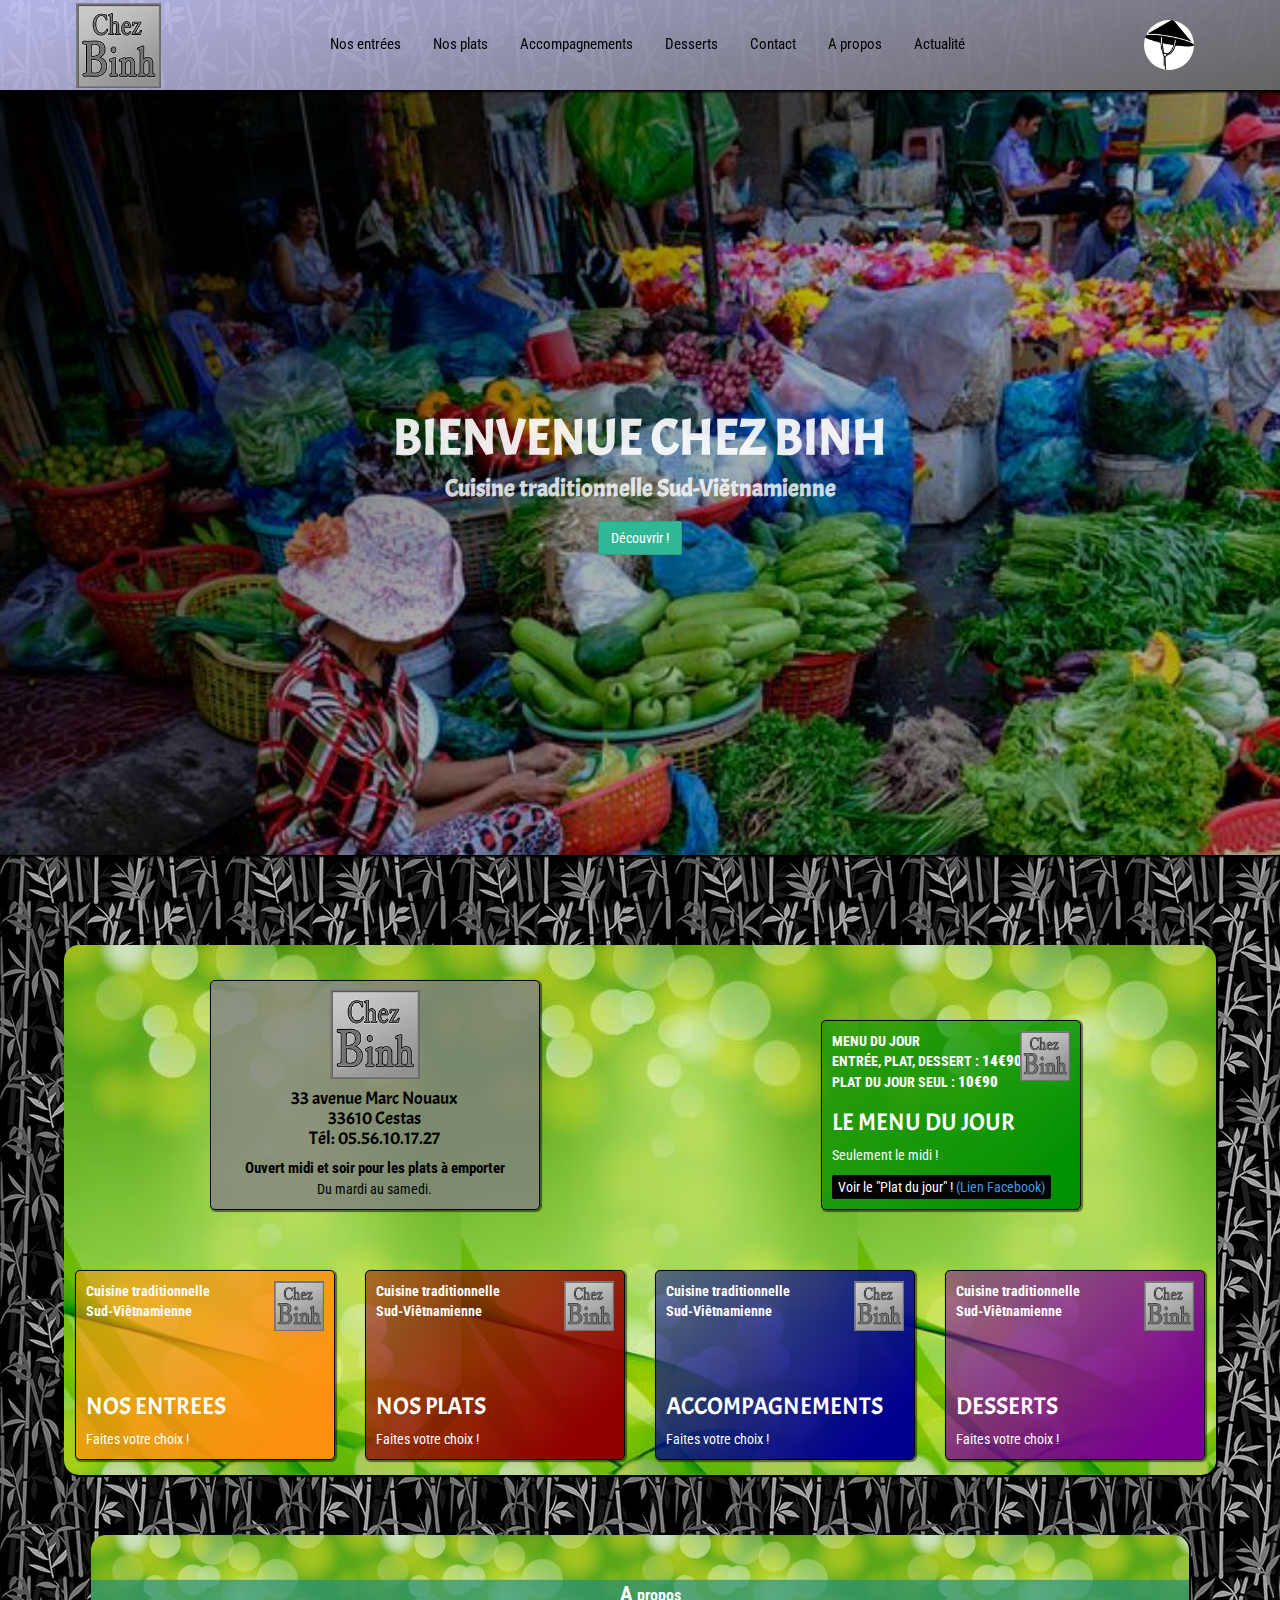
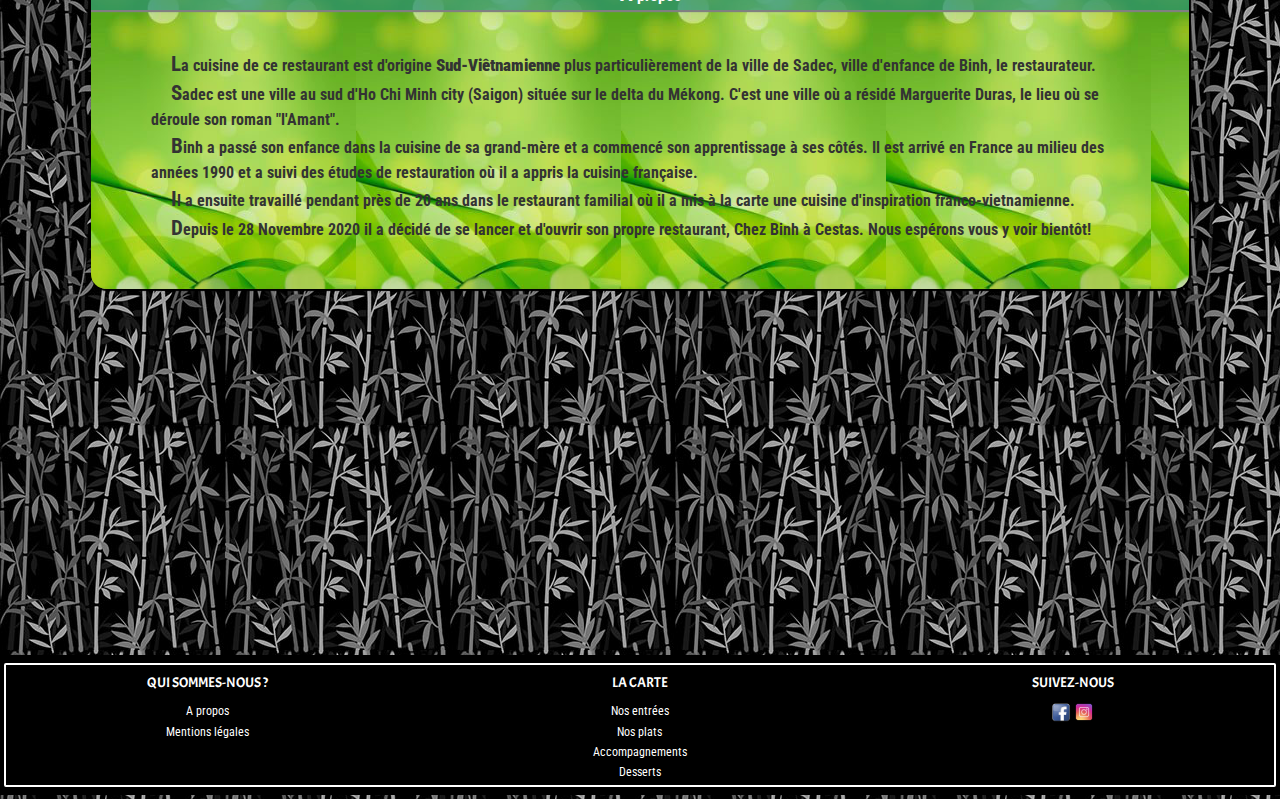
==== commit 0459244a: "Automated commit at 2021-09-14 15:32:14 UTC by middleman-deploy 2.0.0-alpha" ====
--- a/index.html
+++ b/index.html
@@ -6,7 +6,7 @@
     <meta name="viewport" content="width=device-width, initial-scale=1, shrink-to-fit=no">
     <!-- Use the title from a page's frontmatter if it has one -->
     <title>Chez BINH</title>
-    <link href="stylesheets/application-4a3cf30d.css" rel="stylesheet" />
+    <link href="stylesheets/application-aa977d34.css" rel="stylesheet" />
     <script src="javascripts/application-bcd8515c.js"></script>
     <!-- <link rel="stylesheet" href="aos/aos.scss" /> -->
   </head>
@@ -207,7 +207,7 @@
           <div class="col-sm-4 col-xs-12">
             <div class="text-center">
               <h5 class="footitle">SUIVEZ-NOUS</h5>
-              <a href="https://www.facebook.com/europeenssansfrontieres"><img src="images/ico-facebook-a2358fcc.png" alt="facebook" class="gafa-icon"></a>
+              <a href="https://www.facebook.com/profile.php?id=100058083176574" target="_blank"><img src="images/ico-facebook-a2358fcc.png" alt="facebook" class="gafa-icon"></a>
               <a href="#"><img src="images/ico-instagram-63d04677.png" alt="instagram" class="gafa-icon"></a>
             </div>
         </div>
@@ -216,24 +216,6 @@
   </div>
 </div>
 
-
-
-<!-- <div class="myfooter">
-  <div class="centree">
-    <div class="row">
-      <div class="col-xs-12">
-         <div class="list-menu">
-          <ul>
-          <li>Chez Binh : 33 avenue Marc Nouaux 33610 Cestas</li>
-          <li>Contact : 05.56.10.17.27</li>
-          <li><a href="#"><img src="images/ico-facebook-a2358fcc.png" alt="" width="40px"></a>
-              <a href="#"><img src="images/ico-instagram-63d04677.png" alt="" width="40px"></a></li>
-          </ul>
-        </div>
-      </div>
-    </div>
-  </div>
-</div> -->
 
 
     <!-- stellar on top of jquery -->
--- a/stylesheets/application-aa977d34.css
+++ b/stylesheets/application-aa977d34.css
@@ -0,0 +1,8 @@
+@import url("https://fonts.googleapis.com/css?family=Acme|Roboto+Condensed:300i");/*!
+ * Bootstrap v3.3.7 (http://getbootstrap.com)
+ * Copyright 2011-2016 Twitter, Inc.
+ * Licensed under MIT (https://github.com/twbs/bootstrap/blob/master/LICENSE)
+ *//*! normalize.css v3.0.3 | MIT License | github.com/necolas/normalize.css */html{font-family:sans-serif;-ms-text-size-adjust:100%;-webkit-text-size-adjust:100%}body{margin:0}article,aside,details,figcaption,figure,footer,header,hgroup,main,menu,nav,section,summary{display:block}audio,canvas,progress,video{display:inline-block;vertical-align:baseline}audio:not([controls]){display:none;height:0}[hidden],template{display:none}a{background-color:transparent}a:active,a:hover{outline:0}abbr[title]{border-bottom:1px dotted}b,strong{font-weight:bold}dfn{font-style:italic}h1{font-size:2em;margin:0.67em 0}mark{background:#ff0;color:#000}small{font-size:80%}sub,sup{font-size:75%;line-height:0;position:relative;vertical-align:baseline}sup{top:-0.5em}sub{bottom:-0.25em}img{border:0}svg:not(:root){overflow:hidden}figure{margin:1em 40px}hr{-webkit-box-sizing:content-box;box-sizing:content-box;height:0}pre{overflow:auto}code,kbd,pre,samp{font-family:monospace, monospace;font-size:1em}button,input,optgroup,select,textarea{color:inherit;font:inherit;margin:0}button{overflow:visible}button,select{text-transform:none}button,html input[type="button"],input[type="reset"],input[type="submit"]{-webkit-appearance:button;cursor:pointer}button[disabled],html input[disabled]{cursor:default}button::-moz-focus-inner,input::-moz-focus-inner{border:0;padding:0}input{line-height:normal}input[type="checkbox"],input[type="radio"]{-webkit-box-sizing:border-box;box-sizing:border-box;padding:0}input[type="number"]::-webkit-inner-spin-button,input[type="number"]::-webkit-outer-spin-button{height:auto}input[type="search"]{-webkit-appearance:textfield;-webkit-box-sizing:content-box;box-sizing:content-box}input[type="search"]::-webkit-search-cancel-button,input[type="search"]::-webkit-search-decoration{-webkit-appearance:none}fieldset{border:1px solid #c0c0c0;margin:0 2px;padding:0.35em 0.625em 0.75em}legend{border:0;padding:0}textarea{overflow:auto}optgroup{font-weight:bold}table{border-collapse:collapse;border-spacing:0}td,th{padding:0}/*! Source: https://github.com/h5bp/html5-boilerplate/blob/master/src/css/main.css */@media print{*,*:before,*:after{background:transparent !important;color:#000 !important;-webkit-box-shadow:none !important;box-shadow:none !important;text-shadow:none !important}a,a:visited{text-decoration:underline}a[href]:after{content:" (" attr(href) ")"}abbr[title]:after{content:" (" attr(title) ")"}a[href^="#"]:after,a[href^="javascript:"]:after{content:""}pre,blockquote{border:1px solid #999;page-break-inside:avoid}thead{display:table-header-group}tr,img{page-break-inside:avoid}img{max-width:100% !important}p,h2,h3{orphans:3;widows:3}h2,h3{page-break-after:avoid}.navbar{display:none}.btn>.caret,.dropup>.btn>.caret{border-top-color:#000 !important}.label{border:1px solid #000}.table{border-collapse:collapse !important}.table td,.table th{background-color:#fff !important}.table-bordered th,.table-bordered td{border:1px solid #ddd !important}}@font-face{font-family:'Glyphicons Halflings';src:url("../assets/bootstrap/glyphicons-halflings-regular-86b6f62b.eot");src:url("../assets/bootstrap/glyphicons-halflings-regular-86b6f62b.eot?#iefix") format("embedded-opentype"),url("../assets/bootstrap/glyphicons-halflings-regular-ca35b697.woff2") format("woff2"),url("../assets/bootstrap/glyphicons-halflings-regular-278e49a8.woff") format("woff"),url("../assets/bootstrap/glyphicons-halflings-regular-44bc1850.ttf") format("truetype"),url("../assets/bootstrap/glyphicons-halflings-regular-de51a849.svg#glyphicons_halflingsregular") format("svg")}.glyphicon{position:relative;top:1px;display:inline-block;font-family:'Glyphicons Halflings';font-style:normal;font-weight:normal;line-height:1;-webkit-font-smoothing:antialiased;-moz-osx-font-smoothing:grayscale}.glyphicon-asterisk:before{content:"\002a"}.glyphicon-plus:before{content:"\002b"}.glyphicon-euro:before,.glyphicon-eur:before{content:"\20ac"}.glyphicon-minus:before{content:"\2212"}.glyphicon-cloud:before{content:"\2601"}.glyphicon-envelope:before{content:"\2709"}.glyphicon-pencil:before{content:"\270f"}.glyphicon-glass:before{content:"\e001"}.glyphicon-music:before{content:"\e002"}.glyphicon-search:before{content:"\e003"}.glyphicon-heart:before{content:"\e005"}.glyphicon-star:before{content:"\e006"}.glyphicon-star-empty:before{content:"\e007"}.glyphicon-user:before{content:"\e008"}.glyphicon-film:before{content:"\e009"}.glyphicon-th-large:before{content:"\e010"}.glyphicon-th:before{content:"\e011"}.glyphicon-th-list:before{content:"\e012"}.glyphicon-ok:before{content:"\e013"}.glyphicon-remove:before{content:"\e014"}.glyphicon-zoom-in:before{content:"\e015"}.glyphicon-zoom-out:before{content:"\e016"}.glyphicon-off:before{content:"\e017"}.glyphicon-signal:before{content:"\e018"}.glyphicon-cog:before{content:"\e019"}.glyphicon-trash:before{content:"\e020"}.glyphicon-home:before{content:"\e021"}.glyphicon-file:before{content:"\e022"}.glyphicon-time:before{content:"\e023"}.glyphicon-road:before{content:"\e024"}.glyphicon-download-alt:before{content:"\e025"}.glyphicon-download:before{content:"\e026"}.glyphicon-upload:before{content:"\e027"}.glyphicon-inbox:before{content:"\e028"}.glyphicon-play-circle:before{content:"\e029"}.glyphicon-repeat:before{content:"\e030"}.glyphicon-refresh:before{content:"\e031"}.glyphicon-list-alt:before{content:"\e032"}.glyphicon-lock:before{content:"\e033"}.glyphicon-flag:before{content:"\e034"}.glyphicon-headphones:before{content:"\e035"}.glyphicon-volume-off:before{content:"\e036"}.glyphicon-volume-down:before{content:"\e037"}.glyphicon-volume-up:before{content:"\e038"}.glyphicon-qrcode:before{content:"\e039"}.glyphicon-barcode:before{content:"\e040"}.glyphicon-tag:before{content:"\e041"}.glyphicon-tags:before{content:"\e042"}.glyphicon-book:before{content:"\e043"}.glyphicon-bookmark:before{content:"\e044"}.glyphicon-print:before{content:"\e045"}.glyphicon-camera:before{content:"\e046"}.glyphicon-font:before{content:"\e047"}.glyphicon-bold:before{content:"\e048"}.glyphicon-italic:before{content:"\e049"}.glyphicon-text-height:before{content:"\e050"}.glyphicon-text-width:before{content:"\e051"}.glyphicon-align-left:before{content:"\e052"}.glyphicon-align-center:before{content:"\e053"}.glyphicon-align-right:before{content:"\e054"}.glyphicon-align-justify:before{content:"\e055"}.glyphicon-list:before{content:"\e056"}.glyphicon-indent-left:before{content:"\e057"}.glyphicon-indent-right:before{content:"\e058"}.glyphicon-facetime-video:before{content:"\e059"}.glyphicon-picture:before{content:"\e060"}.glyphicon-map-marker:before{content:"\e062"}.glyphicon-adjust:before{content:"\e063"}.glyphicon-tint:before{content:"\e064"}.glyphicon-edit:before{content:"\e065"}.glyphicon-share:before{content:"\e066"}.glyphicon-check:before{content:"\e067"}.glyphicon-move:before{content:"\e068"}.glyphicon-step-backward:before{content:"\e069"}.glyphicon-fast-backward:before{content:"\e070"}.glyphicon-backward:before{content:"\e071"}.glyphicon-play:before{content:"\e072"}.glyphicon-pause:before{content:"\e073"}.glyphicon-stop:before{content:"\e074"}.glyphicon-forward:before{content:"\e075"}.glyphicon-fast-forward:before{content:"\e076"}.glyphicon-step-forward:before{content:"\e077"}.glyphicon-eject:before{content:"\e078"}.glyphicon-chevron-left:before{content:"\e079"}.glyphicon-chevron-right:before{content:"\e080"}.glyphicon-plus-sign:before{content:"\e081"}.glyphicon-minus-sign:before{content:"\e082"}.glyphicon-remove-sign:before{content:"\e083"}.glyphicon-ok-sign:before{content:"\e084"}.glyphicon-question-sign:before{content:"\e085"}.glyphicon-info-sign:before{content:"\e086"}.glyphicon-screenshot:before{content:"\e087"}.glyphicon-remove-circle:before{content:"\e088"}.glyphicon-ok-circle:before{content:"\e089"}.glyphicon-ban-circle:before{content:"\e090"}.glyphicon-arrow-left:before{content:"\e091"}.glyphicon-arrow-right:before{content:"\e092"}.glyphicon-arrow-up:before{content:"\e093"}.glyphicon-arrow-down:before{content:"\e094"}.glyphicon-share-alt:before{content:"\e095"}.glyphicon-resize-full:before{content:"\e096"}.glyphicon-resize-small:before{content:"\e097"}.glyphicon-exclamation-sign:before{content:"\e101"}.glyphicon-gift:before{content:"\e102"}.glyphicon-leaf:before{content:"\e103"}.glyphicon-fire:before{content:"\e104"}.glyphicon-eye-open:before{content:"\e105"}.glyphicon-eye-close:before{content:"\e106"}.glyphicon-warning-sign:before{content:"\e107"}.glyphicon-plane:before{content:"\e108"}.glyphicon-calendar:before{content:"\e109"}.glyphicon-random:before{content:"\e110"}.glyphicon-comment:before{content:"\e111"}.glyphicon-magnet:before{content:"\e112"}.glyphicon-chevron-up:before{content:"\e113"}.glyphicon-chevron-down:before{content:"\e114"}.glyphicon-retweet:before{content:"\e115"}.glyphicon-shopping-cart:before{content:"\e116"}.glyphicon-folder-close:before{content:"\e117"}.glyphicon-folder-open:before{content:"\e118"}.glyphicon-resize-vertical:before{content:"\e119"}.glyphicon-resize-horizontal:before{content:"\e120"}.glyphicon-hdd:before{content:"\e121"}.glyphicon-bullhorn:before{content:"\e122"}.glyphicon-bell:before{content:"\e123"}.glyphicon-certificate:before{content:"\e124"}.glyphicon-thumbs-up:before{content:"\e125"}.glyphicon-thumbs-down:before{content:"\e126"}.glyphicon-hand-right:before{content:"\e127"}.glyphicon-hand-left:before{content:"\e128"}.glyphicon-hand-up:before{content:"\e129"}.glyphicon-hand-down:before{content:"\e130"}.glyphicon-circle-arrow-right:before{content:"\e131"}.glyphicon-circle-arrow-left:before{content:"\e132"}.glyphicon-circle-arrow-up:before{content:"\e133"}.glyphicon-circle-arrow-down:before{content:"\e134"}.glyphicon-globe:before{content:"\e135"}.glyphicon-wrench:before{content:"\e136"}.glyphicon-tasks:before{content:"\e137"}.glyphicon-filter:before{content:"\e138"}.glyphicon-briefcase:before{content:"\e139"}.glyphicon-fullscreen:before{content:"\e140"}.glyphicon-dashboard:before{content:"\e141"}.glyphicon-paperclip:before{content:"\e142"}.glyphicon-heart-empty:before{content:"\e143"}.glyphicon-link:before{content:"\e144"}.glyphicon-phone:before{content:"\e145"}.glyphicon-pushpin:before{content:"\e146"}.glyphicon-usd:before{content:"\e148"}.glyphicon-gbp:before{content:"\e149"}.glyphicon-sort:before{content:"\e150"}.glyphicon-sort-by-alphabet:before{content:"\e151"}.glyphicon-sort-by-alphabet-alt:before{content:"\e152"}.glyphicon-sort-by-order:before{content:"\e153"}.glyphicon-sort-by-order-alt:before{content:"\e154"}.glyphicon-sort-by-attributes:before{content:"\e155"}.glyphicon-sort-by-attributes-alt:before{content:"\e156"}.glyphicon-unchecked:before{content:"\e157"}.glyphicon-expand:before{content:"\e158"}.glyphicon-collapse-down:before{content:"\e159"}.glyphicon-collapse-up:before{content:"\e160"}.glyphicon-log-in:before{content:"\e161"}.glyphicon-flash:before{content:"\e162"}.glyphicon-log-out:before{content:"\e163"}.glyphicon-new-window:before{content:"\e164"}.glyphicon-record:before{content:"\e165"}.glyphicon-save:before{content:"\e166"}.glyphicon-open:before{content:"\e167"}.glyphicon-saved:before{content:"\e168"}.glyphicon-import:before{content:"\e169"}.glyphicon-export:before{content:"\e170"}.glyphicon-send:before{content:"\e171"}.glyphicon-floppy-disk:before{content:"\e172"}.glyphicon-floppy-saved:before{content:"\e173"}.glyphicon-floppy-remove:before{content:"\e174"}.glyphicon-floppy-save:before{content:"\e175"}.glyphicon-floppy-open:before{content:"\e176"}.glyphicon-credit-card:before{content:"\e177"}.glyphicon-transfer:before{content:"\e178"}.glyphicon-cutlery:before{content:"\e179"}.glyphicon-header:before{content:"\e180"}.glyphicon-compressed:before{content:"\e181"}.glyphicon-earphone:before{content:"\e182"}.glyphicon-phone-alt:before{content:"\e183"}.glyphicon-tower:before{content:"\e184"}.glyphicon-stats:before{content:"\e185"}.glyphicon-sd-video:before{content:"\e186"}.glyphicon-hd-video:before{content:"\e187"}.glyphicon-subtitles:before{content:"\e188"}.glyphicon-sound-stereo:before{content:"\e189"}.glyphicon-sound-dolby:before{content:"\e190"}.glyphicon-sound-5-1:before{content:"\e191"}.glyphicon-sound-6-1:before{content:"\e192"}.glyphicon-sound-7-1:before{content:"\e193"}.glyphicon-copyright-mark:before{content:"\e194"}.glyphicon-registration-mark:before{content:"\e195"}.glyphicon-cloud-download:before{content:"\e197"}.glyphicon-cloud-upload:before{content:"\e198"}.glyphicon-tree-conifer:before{content:"\e199"}.glyphicon-tree-deciduous:before{content:"\e200"}.glyphicon-cd:before{content:"\e201"}.glyphicon-save-file:before{content:"\e202"}.glyphicon-open-file:before{content:"\e203"}.glyphicon-level-up:before{content:"\e204"}.glyphicon-copy:before{content:"\e205"}.glyphicon-paste:before{content:"\e206"}.glyphicon-alert:before{content:"\e209"}.glyphicon-equalizer:before{content:"\e210"}.glyphicon-king:before{content:"\e211"}.glyphicon-queen:before{content:"\e212"}.glyphicon-pawn:before{content:"\e213"}.glyphicon-bishop:before{content:"\e214"}.glyphicon-knight:before{content:"\e215"}.glyphicon-baby-formula:before{content:"\e216"}.glyphicon-tent:before{content:"\26fa"}.glyphicon-blackboard:before{content:"\e218"}.glyphicon-bed:before{content:"\e219"}.glyphicon-apple:before{content:"\f8ff"}.glyphicon-erase:before{content:"\e221"}.glyphicon-hourglass:before{content:"\231b"}.glyphicon-lamp:before{content:"\e223"}.glyphicon-duplicate:before{content:"\e224"}.glyphicon-piggy-bank:before{content:"\e225"}.glyphicon-scissors:before{content:"\e226"}.glyphicon-bitcoin:before{content:"\e227"}.glyphicon-btc:before{content:"\e227"}.glyphicon-xbt:before{content:"\e227"}.glyphicon-yen:before{content:"\00a5"}.glyphicon-jpy:before{content:"\00a5"}.glyphicon-ruble:before{content:"\20bd"}.glyphicon-rub:before{content:"\20bd"}.glyphicon-scale:before{content:"\e230"}.glyphicon-ice-lolly:before{content:"\e231"}.glyphicon-ice-lolly-tasted:before{content:"\e232"}.glyphicon-education:before{content:"\e233"}.glyphicon-option-horizontal:before{content:"\e234"}.glyphicon-option-vertical:before{content:"\e235"}.glyphicon-menu-hamburger:before{content:"\e236"}.glyphicon-modal-window:before{content:"\e237"}.glyphicon-oil:before{content:"\e238"}.glyphicon-grain:before{content:"\e239"}.glyphicon-sunglasses:before{content:"\e240"}.glyphicon-text-size:before{content:"\e241"}.glyphicon-text-color:before{content:"\e242"}.glyphicon-text-background:before{content:"\e243"}.glyphicon-object-align-top:before{content:"\e244"}.glyphicon-object-align-bottom:before{content:"\e245"}.glyphicon-object-align-horizontal:before{content:"\e246"}.glyphicon-object-align-left:before{content:"\e247"}.glyphicon-object-align-vertical:before{content:"\e248"}.glyphicon-object-align-right:before{content:"\e249"}.glyphicon-triangle-right:before{content:"\e250"}.glyphicon-triangle-left:before{content:"\e251"}.glyphicon-triangle-bottom:before{content:"\e252"}.glyphicon-triangle-top:before{content:"\e253"}.glyphicon-console:before{content:"\e254"}.glyphicon-superscript:before{content:"\e255"}.glyphicon-subscript:before{content:"\e256"}.glyphicon-menu-left:before{content:"\e257"}.glyphicon-menu-right:before{content:"\e258"}.glyphicon-menu-down:before{content:"\e259"}.glyphicon-menu-up:before{content:"\e260"}*{-webkit-box-sizing:border-box;box-sizing:border-box}*:before,*:after{-webkit-box-sizing:border-box;box-sizing:border-box}html{font-size:10px;-webkit-tap-highlight-color:transparent}body{font-family:"Roboto Condensed", "sans-serif";font-size:14px;line-height:1.42857143;color:#333333;background-color:#F4F4F4}input,button,select,textarea{font-family:inherit;font-size:inherit;line-height:inherit}a{color:#469AE0;text-decoration:none}a:hover,a:focus{color:#1f74ba;text-decoration:underline}a:focus{outline:5px auto -webkit-focus-ring-color;outline-offset:-2px}figure{margin:0}img{vertical-align:middle}.img-responsive{display:block;max-width:100%;height:auto}.img-rounded{border-radius:2px}.img-thumbnail{padding:4px;line-height:1.42857143;background-color:#F4F4F4;border:1px solid #ddd;border-radius:2px;-webkit-transition:all 0.2s ease-in-out;transition:all 0.2s ease-in-out;display:inline-block;max-width:100%;height:auto}.img-circle{border-radius:50%}hr{margin-top:20px;margin-bottom:20px;border:0;border-top:1px solid #eeeeee}.sr-only{position:absolute;width:1px;height:1px;margin:-1px;padding:0;overflow:hidden;clip:rect(0, 0, 0, 0);border:0}.sr-only-focusable:active,.sr-only-focusable:focus{position:static;width:auto;height:auto;margin:0;overflow:visible;clip:auto}[role="button"]{cursor:pointer}h1,h2,h3,h4,h5,h6,.h1,.h2,.h3,.h4,.h5,.h6{font-family:"Acme", "sans-serif";font-weight:500;line-height:1.1;color:inherit}h1 small,h1 .small,h2 small,h2 .small,h3 small,h3 .small,h4 small,h4 .small,h5 small,h5 .small,h6 small,h6 .small,.h1 small,.h1 .small,.h2 small,.h2 .small,.h3 small,.h3 .small,.h4 small,.h4 .small,.h5 small,.h5 .small,.h6 small,.h6 .small{font-weight:normal;line-height:1;color:#777777}h1,.h1,h2,.h2,h3,.h3{margin-top:20px;margin-bottom:10px}h1 small,h1 .small,.h1 small,.h1 .small,h2 small,h2 .small,.h2 small,.h2 .small,h3 small,h3 .small,.h3 small,.h3 .small{font-size:65%}h4,.h4,h5,.h5,h6,.h6{margin-top:10px;margin-bottom:10px}h4 small,h4 .small,.h4 small,.h4 .small,h5 small,h5 .small,.h5 small,.h5 .small,h6 small,h6 .small,.h6 small,.h6 .small{font-size:75%}h1,.h1{font-size:36px}h2,.h2{font-size:30px}h3,.h3{font-size:24px}h4,.h4{font-size:18px}h5,.h5{font-size:14px}h6,.h6{font-size:12px}p{margin:0 0 10px}.lead{margin-bottom:20px;font-size:16px;font-weight:300;line-height:1.4}@media (min-width: 768px){.lead{font-size:21px}}small,.small{font-size:85%}mark,.mark{background-color:#fcf8e3;padding:.2em}.text-left{text-align:left}.text-right{text-align:right}.text-center{text-align:center}.text-justify{text-align:justify}.text-nowrap{white-space:nowrap}.text-lowercase{text-transform:lowercase}.text-uppercase,.initialism{text-transform:uppercase}.text-capitalize{text-transform:capitalize}.text-muted{color:#777777}.text-primary{color:#469AE0}a.text-primary:hover,a.text-primary:focus{color:#2381d0}.text-success{color:#3c763d}a.text-success:hover,a.text-success:focus{color:#2b542c}.text-info{color:#31708f}a.text-info:hover,a.text-info:focus{color:#245269}.text-warning{color:#8a6d3b}a.text-warning:hover,a.text-warning:focus{color:#66512c}.text-danger{color:#a94442}a.text-danger:hover,a.text-danger:focus{color:#843534}.bg-primary{color:#fff}.bg-primary{background-color:#469AE0}a.bg-primary:hover,a.bg-primary:focus{background-color:#2381d0}.bg-success{background-color:#dff0d8}a.bg-success:hover,a.bg-success:focus{background-color:#c1e2b3}.bg-info{background-color:#d9edf7}a.bg-info:hover,a.bg-info:focus{background-color:#afd9ee}.bg-warning{background-color:#fcf8e3}a.bg-warning:hover,a.bg-warning:focus{background-color:#f7ecb5}.bg-danger{background-color:#f2dede}a.bg-danger:hover,a.bg-danger:focus{background-color:#e4b9b9}.page-header{padding-bottom:9px;margin:40px 0 20px;border-bottom:1px solid #eeeeee}ul,ol{margin-top:0;margin-bottom:10px}ul ul,ul ol,ol ul,ol ol{margin-bottom:0}.list-unstyled{padding-left:0;list-style:none}.list-inline{padding-left:0;list-style:none;margin-left:-5px}.list-inline>li{display:inline-block;padding-left:5px;padding-right:5px}dl{margin-top:0;margin-bottom:20px}dt,dd{line-height:1.42857143}dt{font-weight:bold}dd{margin-left:0}.dl-horizontal dd:before,.dl-horizontal dd:after{content:" ";display:table}.dl-horizontal dd:after{clear:both}@media (min-width: 768px){.dl-horizontal dt{float:left;width:160px;clear:left;text-align:right;overflow:hidden;text-overflow:ellipsis;white-space:nowrap}.dl-horizontal dd{margin-left:180px}}abbr[title],abbr[data-original-title]{cursor:help;border-bottom:1px dotted #777777}.initialism{font-size:90%}blockquote{padding:10px 20px;margin:0 0 20px;font-size:17.5px;border-left:5px solid #eeeeee}blockquote p:last-child,blockquote ul:last-child,blockquote ol:last-child{margin-bottom:0}blockquote footer,blockquote small,blockquote .small{display:block;font-size:80%;line-height:1.42857143;color:#777777}blockquote footer:before,blockquote small:before,blockquote .small:before{content:'\2014 \00A0'}.blockquote-reverse,blockquote.pull-right{padding-right:15px;padding-left:0;border-right:5px solid #eeeeee;border-left:0;text-align:right}.blockquote-reverse footer:before,.blockquote-reverse small:before,.blockquote-reverse .small:before,blockquote.pull-right footer:before,blockquote.pull-right small:before,blockquote.pull-right .small:before{content:''}.blockquote-reverse footer:after,.blockquote-reverse small:after,.blockquote-reverse .small:after,blockquote.pull-right footer:after,blockquote.pull-right small:after,blockquote.pull-right .small:after{content:'\00A0 \2014'}address{margin-bottom:20px;font-style:normal;line-height:1.42857143}code,kbd,pre,samp{font-family:Menlo, Monaco, Consolas, "Courier New", monospace}code{padding:2px 4px;font-size:90%;color:#c7254e;background-color:#f9f2f4;border-radius:2px}kbd{padding:2px 4px;font-size:90%;color:#fff;background-color:#333;border-radius:2px;-webkit-box-shadow:inset 0 -1px 0 rgba(0,0,0,0.25);box-shadow:inset 0 -1px 0 rgba(0,0,0,0.25)}kbd kbd{padding:0;font-size:100%;font-weight:bold;-webkit-box-shadow:none;box-shadow:none}pre{display:block;padding:9.5px;margin:0 0 10px;font-size:13px;line-height:1.42857143;word-break:break-all;word-wrap:break-word;color:#333333;background-color:#f5f5f5;border:1px solid #ccc;border-radius:2px}pre code{padding:0;font-size:inherit;color:inherit;white-space:pre-wrap;background-color:transparent;border-radius:0}.pre-scrollable{max-height:340px;overflow-y:scroll}.container{margin-right:auto;margin-left:auto;padding-left:15px;padding-right:15px}.container:before,.container:after{content:" ";display:table}.container:after{clear:both}@media (min-width: 768px){.container{width:750px}}@media (min-width: 992px){.container{width:970px}}@media (min-width: 1200px){.container{width:1170px}}.container-fluid{margin-right:auto;margin-left:auto;padding-left:15px;padding-right:15px}.container-fluid:before,.container-fluid:after{content:" ";display:table}.container-fluid:after{clear:both}.row{margin-left:-15px;margin-right:-15px}.row:before,.row:after{content:" ";display:table}.row:after{clear:both}.col-xs-1,.col-sm-1,.col-md-1,.col-lg-1,.col-xs-2,.col-sm-2,.col-md-2,.col-lg-2,.col-xs-3,.col-sm-3,.col-md-3,.col-lg-3,.col-xs-4,.col-sm-4,.col-md-4,.col-lg-4,.col-xs-5,.col-sm-5,.col-md-5,.col-lg-5,.col-xs-6,.col-sm-6,.col-md-6,.col-lg-6,.col-xs-7,.col-sm-7,.col-md-7,.col-lg-7,.col-xs-8,.col-sm-8,.col-md-8,.col-lg-8,.col-xs-9,.col-sm-9,.col-md-9,.col-lg-9,.col-xs-10,.col-sm-10,.col-md-10,.col-lg-10,.col-xs-11,.col-sm-11,.col-md-11,.col-lg-11,.col-xs-12,.col-sm-12,.col-md-12,.col-lg-12{position:relative;min-height:1px;padding-left:15px;padding-right:15px}.col-xs-1,.col-xs-2,.col-xs-3,.col-xs-4,.col-xs-5,.col-xs-6,.col-xs-7,.col-xs-8,.col-xs-9,.col-xs-10,.col-xs-11,.col-xs-12{float:left}.col-xs-1{width:8.33333333%}.col-xs-2{width:16.66666667%}.col-xs-3{width:25%}.col-xs-4{width:33.33333333%}.col-xs-5{width:41.66666667%}.col-xs-6{width:50%}.col-xs-7{width:58.33333333%}.col-xs-8{width:66.66666667%}.col-xs-9{width:75%}.col-xs-10{width:83.33333333%}.col-xs-11{width:91.66666667%}.col-xs-12{width:100%}.col-xs-pull-0{right:auto}.col-xs-pull-1{right:8.33333333%}.col-xs-pull-2{right:16.66666667%}.col-xs-pull-3{right:25%}.col-xs-pull-4{right:33.33333333%}.col-xs-pull-5{right:41.66666667%}.col-xs-pull-6{right:50%}.col-xs-pull-7{right:58.33333333%}.col-xs-pull-8{right:66.66666667%}.col-xs-pull-9{right:75%}.col-xs-pull-10{right:83.33333333%}.col-xs-pull-11{right:91.66666667%}.col-xs-pull-12{right:100%}.col-xs-push-0{left:auto}.col-xs-push-1{left:8.33333333%}.col-xs-push-2{left:16.66666667%}.col-xs-push-3{left:25%}.col-xs-push-4{left:33.33333333%}.col-xs-push-5{left:41.66666667%}.col-xs-push-6{left:50%}.col-xs-push-7{left:58.33333333%}.col-xs-push-8{left:66.66666667%}.col-xs-push-9{left:75%}.col-xs-push-10{left:83.33333333%}.col-xs-push-11{left:91.66666667%}.col-xs-push-12{left:100%}.col-xs-offset-0{margin-left:0%}.col-xs-offset-1{margin-left:8.33333333%}.col-xs-offset-2{margin-left:16.66666667%}.col-xs-offset-3{margin-left:25%}.col-xs-offset-4{margin-left:33.33333333%}.col-xs-offset-5{margin-left:41.66666667%}.col-xs-offset-6{margin-left:50%}.col-xs-offset-7{margin-left:58.33333333%}.col-xs-offset-8{margin-left:66.66666667%}.col-xs-offset-9{margin-left:75%}.col-xs-offset-10{margin-left:83.33333333%}.col-xs-offset-11{margin-left:91.66666667%}.col-xs-offset-12{margin-left:100%}@media (min-width: 768px){.col-sm-1,.col-sm-2,.col-sm-3,.col-sm-4,.col-sm-5,.col-sm-6,.col-sm-7,.col-sm-8,.col-sm-9,.col-sm-10,.col-sm-11,.col-sm-12{float:left}.col-sm-1{width:8.33333333%}.col-sm-2{width:16.66666667%}.col-sm-3{width:25%}.col-sm-4{width:33.33333333%}.col-sm-5{width:41.66666667%}.col-sm-6{width:50%}.col-sm-7{width:58.33333333%}.col-sm-8{width:66.66666667%}.col-sm-9{width:75%}.col-sm-10{width:83.33333333%}.col-sm-11{width:91.66666667%}.col-sm-12{width:100%}.col-sm-pull-0{right:auto}.col-sm-pull-1{right:8.33333333%}.col-sm-pull-2{right:16.66666667%}.col-sm-pull-3{right:25%}.col-sm-pull-4{right:33.33333333%}.col-sm-pull-5{right:41.66666667%}.col-sm-pull-6{right:50%}.col-sm-pull-7{right:58.33333333%}.col-sm-pull-8{right:66.66666667%}.col-sm-pull-9{right:75%}.col-sm-pull-10{right:83.33333333%}.col-sm-pull-11{right:91.66666667%}.col-sm-pull-12{right:100%}.col-sm-push-0{left:auto}.col-sm-push-1{left:8.33333333%}.col-sm-push-2{left:16.66666667%}.col-sm-push-3{left:25%}.col-sm-push-4{left:33.33333333%}.col-sm-push-5{left:41.66666667%}.col-sm-push-6{left:50%}.col-sm-push-7{left:58.33333333%}.col-sm-push-8{left:66.66666667%}.col-sm-push-9{left:75%}.col-sm-push-10{left:83.33333333%}.col-sm-push-11{left:91.66666667%}.col-sm-push-12{left:100%}.col-sm-offset-0{margin-left:0%}.col-sm-offset-1{margin-left:8.33333333%}.col-sm-offset-2{margin-left:16.66666667%}.col-sm-offset-3{margin-left:25%}.col-sm-offset-4{margin-left:33.33333333%}.col-sm-offset-5{margin-left:41.66666667%}.col-sm-offset-6{margin-left:50%}.col-sm-offset-7{margin-left:58.33333333%}.col-sm-offset-8{margin-left:66.66666667%}.col-sm-offset-9{margin-left:75%}.col-sm-offset-10{margin-left:83.33333333%}.col-sm-offset-11{margin-left:91.66666667%}.col-sm-offset-12{margin-left:100%}}@media (min-width: 992px){.col-md-1,.col-md-2,.col-md-3,.col-md-4,.col-md-5,.col-md-6,.col-md-7,.col-md-8,.col-md-9,.col-md-10,.col-md-11,.col-md-12{float:left}.col-md-1{width:8.33333333%}.col-md-2{width:16.66666667%}.col-md-3{width:25%}.col-md-4{width:33.33333333%}.col-md-5{width:41.66666667%}.col-md-6{width:50%}.col-md-7{width:58.33333333%}.col-md-8{width:66.66666667%}.col-md-9{width:75%}.col-md-10{width:83.33333333%}.col-md-11{width:91.66666667%}.col-md-12{width:100%}.col-md-pull-0{right:auto}.col-md-pull-1{right:8.33333333%}.col-md-pull-2{right:16.66666667%}.col-md-pull-3{right:25%}.col-md-pull-4{right:33.33333333%}.col-md-pull-5{right:41.66666667%}.col-md-pull-6{right:50%}.col-md-pull-7{right:58.33333333%}.col-md-pull-8{right:66.66666667%}.col-md-pull-9{right:75%}.col-md-pull-10{right:83.33333333%}.col-md-pull-11{right:91.66666667%}.col-md-pull-12{right:100%}.col-md-push-0{left:auto}.col-md-push-1{left:8.33333333%}.col-md-push-2{left:16.66666667%}.col-md-push-3{left:25%}.col-md-push-4{left:33.33333333%}.col-md-push-5{left:41.66666667%}.col-md-push-6{left:50%}.col-md-push-7{left:58.33333333%}.col-md-push-8{left:66.66666667%}.col-md-push-9{left:75%}.col-md-push-10{left:83.33333333%}.col-md-push-11{left:91.66666667%}.col-md-push-12{left:100%}.col-md-offset-0{margin-left:0%}.col-md-offset-1{margin-left:8.33333333%}.col-md-offset-2{margin-left:16.66666667%}.col-md-offset-3{margin-left:25%}.col-md-offset-4{margin-left:33.33333333%}.col-md-offset-5{margin-left:41.66666667%}.col-md-offset-6{margin-left:50%}.col-md-offset-7{margin-left:58.33333333%}.col-md-offset-8{margin-left:66.66666667%}.col-md-offset-9{margin-left:75%}.col-md-offset-10{margin-left:83.33333333%}.col-md-offset-11{margin-left:91.66666667%}.col-md-offset-12{margin-left:100%}}@media (min-width: 1200px){.col-lg-1,.col-lg-2,.col-lg-3,.col-lg-4,.col-lg-5,.col-lg-6,.col-lg-7,.col-lg-8,.col-lg-9,.col-lg-10,.col-lg-11,.col-lg-12{float:left}.col-lg-1{width:8.33333333%}.col-lg-2{width:16.66666667%}.col-lg-3{width:25%}.col-lg-4{width:33.33333333%}.col-lg-5{width:41.66666667%}.col-lg-6{width:50%}.col-lg-7{width:58.33333333%}.col-lg-8{width:66.66666667%}.col-lg-9{width:75%}.col-lg-10{width:83.33333333%}.col-lg-11{width:91.66666667%}.col-lg-12{width:100%}.col-lg-pull-0{right:auto}.col-lg-pull-1{right:8.33333333%}.col-lg-pull-2{right:16.66666667%}.col-lg-pull-3{right:25%}.col-lg-pull-4{right:33.33333333%}.col-lg-pull-5{right:41.66666667%}.col-lg-pull-6{right:50%}.col-lg-pull-7{right:58.33333333%}.col-lg-pull-8{right:66.66666667%}.col-lg-pull-9{right:75%}.col-lg-pull-10{right:83.33333333%}.col-lg-pull-11{right:91.66666667%}.col-lg-pull-12{right:100%}.col-lg-push-0{left:auto}.col-lg-push-1{left:8.33333333%}.col-lg-push-2{left:16.66666667%}.col-lg-push-3{left:25%}.col-lg-push-4{left:33.33333333%}.col-lg-push-5{left:41.66666667%}.col-lg-push-6{left:50%}.col-lg-push-7{left:58.33333333%}.col-lg-push-8{left:66.66666667%}.col-lg-push-9{left:75%}.col-lg-push-10{left:83.33333333%}.col-lg-push-11{left:91.66666667%}.col-lg-push-12{left:100%}.col-lg-offset-0{margin-left:0%}.col-lg-offset-1{margin-left:8.33333333%}.col-lg-offset-2{margin-left:16.66666667%}.col-lg-offset-3{margin-left:25%}.col-lg-offset-4{margin-left:33.33333333%}.col-lg-offset-5{margin-left:41.66666667%}.col-lg-offset-6{margin-left:50%}.col-lg-offset-7{margin-left:58.33333333%}.col-lg-offset-8{margin-left:66.66666667%}.col-lg-offset-9{margin-left:75%}.col-lg-offset-10{margin-left:83.33333333%}.col-lg-offset-11{margin-left:91.66666667%}.col-lg-offset-12{margin-left:100%}}table{background-color:transparent}caption{padding-top:8px;padding-bottom:8px;color:#777777;text-align:left}th{text-align:left}.table{width:100%;max-width:100%;margin-bottom:20px}.table>thead>tr>th,.table>thead>tr>td,.table>tbody>tr>th,.table>tbody>tr>td,.table>tfoot>tr>th,.table>tfoot>tr>td{padding:8px;line-height:1.42857143;vertical-align:top;border-top:1px solid #ddd}.table>thead>tr>th{vertical-align:bottom;border-bottom:2px solid #ddd}.table>caption+thead>tr:first-child>th,.table>caption+thead>tr:first-child>td,.table>colgroup+thead>tr:first-child>th,.table>colgroup+thead>tr:first-child>td,.table>thead:first-child>tr:first-child>th,.table>thead:first-child>tr:first-child>td{border-top:0}.table>tbody+tbody{border-top:2px solid #ddd}.table .table{background-color:#F4F4F4}.table-condensed>thead>tr>th,.table-condensed>thead>tr>td,.table-condensed>tbody>tr>th,.table-condensed>tbody>tr>td,.table-condensed>tfoot>tr>th,.table-condensed>tfoot>tr>td{padding:5px}.table-bordered{border:1px solid #ddd}.table-bordered>thead>tr>th,.table-bordered>thead>tr>td,.table-bordered>tbody>tr>th,.table-bordered>tbody>tr>td,.table-bordered>tfoot>tr>th,.table-bordered>tfoot>tr>td{border:1px solid #ddd}.table-bordered>thead>tr>th,.table-bordered>thead>tr>td{border-bottom-width:2px}.table-striped>tbody>tr:nth-of-type(odd){background-color:#f9f9f9}.table-hover>tbody>tr:hover{background-color:#f5f5f5}table col[class*="col-"]{position:static;float:none;display:table-column}table td[class*="col-"],table th[class*="col-"]{position:static;float:none;display:table-cell}.table>thead>tr>td.active,.table>thead>tr>th.active,.table>thead>tr.active>td,.table>thead>tr.active>th,.table>tbody>tr>td.active,.table>tbody>tr>th.active,.table>tbody>tr.active>td,.table>tbody>tr.active>th,.table>tfoot>tr>td.active,.table>tfoot>tr>th.active,.table>tfoot>tr.active>td,.table>tfoot>tr.active>th{background-color:#f5f5f5}.table-hover>tbody>tr>td.active:hover,.table-hover>tbody>tr>th.active:hover,.table-hover>tbody>tr.active:hover>td,.table-hover>tbody>tr:hover>.active,.table-hover>tbody>tr.active:hover>th{background-color:#e8e8e8}.table>thead>tr>td.success,.table>thead>tr>th.success,.table>thead>tr.success>td,.table>thead>tr.success>th,.table>tbody>tr>td.success,.table>tbody>tr>th.success,.table>tbody>tr.success>td,.table>tbody>tr.success>th,.table>tfoot>tr>td.success,.table>tfoot>tr>th.success,.table>tfoot>tr.success>td,.table>tfoot>tr.success>th{background-color:#dff0d8}.table-hover>tbody>tr>td.success:hover,.table-hover>tbody>tr>th.success:hover,.table-hover>tbody>tr.success:hover>td,.table-hover>tbody>tr:hover>.success,.table-hover>tbody>tr.success:hover>th{background-color:#d0e9c6}.table>thead>tr>td.info,.table>thead>tr>th.info,.table>thead>tr.info>td,.table>thead>tr.info>th,.table>tbody>tr>td.info,.table>tbody>tr>th.info,.table>tbody>tr.info>td,.table>tbody>tr.info>th,.table>tfoot>tr>td.info,.table>tfoot>tr>th.info,.table>tfoot>tr.info>td,.table>tfoot>tr.info>th{background-color:#d9edf7}.table-hover>tbody>tr>td.info:hover,.table-hover>tbody>tr>th.info:hover,.table-hover>tbody>tr.info:hover>td,.table-hover>tbody>tr:hover>.info,.table-hover>tbody>tr.info:hover>th{background-color:#c4e3f3}.table>thead>tr>td.warning,.table>thead>tr>th.warning,.table>thead>tr.warning>td,.table>thead>tr.warning>th,.table>tbody>tr>td.warning,.table>tbody>tr>th.warning,.table>tbody>tr.warning>td,.table>tbody>tr.warning>th,.table>tfoot>tr>td.warning,.table>tfoot>tr>th.warning,.table>tfoot>tr.warning>td,.table>tfoot>tr.warning>th{background-color:#fcf8e3}.table-hover>tbody>tr>td.warning:hover,.table-hover>tbody>tr>th.warning:hover,.table-hover>tbody>tr.warning:hover>td,.table-hover>tbody>tr:hover>.warning,.table-hover>tbody>tr.warning:hover>th{background-color:#faf2cc}.table>thead>tr>td.danger,.table>thead>tr>th.danger,.table>thead>tr.danger>td,.table>thead>tr.danger>th,.table>tbody>tr>td.danger,.table>tbody>tr>th.danger,.table>tbody>tr.danger>td,.table>tbody>tr.danger>th,.table>tfoot>tr>td.danger,.table>tfoot>tr>th.danger,.table>tfoot>tr.danger>td,.table>tfoot>tr.danger>th{background-color:#f2dede}.table-hover>tbody>tr>td.danger:hover,.table-hover>tbody>tr>th.danger:hover,.table-hover>tbody>tr.danger:hover>td,.table-hover>tbody>tr:hover>.danger,.table-hover>tbody>tr.danger:hover>th{background-color:#ebcccc}.table-responsive{overflow-x:auto;min-height:0.01%}@media screen and (max-width: 767px){.table-responsive{width:100%;margin-bottom:15px;overflow-y:hidden;-ms-overflow-style:-ms-autohiding-scrollbar;border:1px solid #ddd}.table-responsive>.table{margin-bottom:0}.table-responsive>.table>thead>tr>th,.table-responsive>.table>thead>tr>td,.table-responsive>.table>tbody>tr>th,.table-responsive>.table>tbody>tr>td,.table-responsive>.table>tfoot>tr>th,.table-responsive>.table>tfoot>tr>td{white-space:nowrap}.table-responsive>.table-bordered{border:0}.table-responsive>.table-bordered>thead>tr>th:first-child,.table-responsive>.table-bordered>thead>tr>td:first-child,.table-responsive>.table-bordered>tbody>tr>th:first-child,.table-responsive>.table-bordered>tbody>tr>td:first-child,.table-responsive>.table-bordered>tfoot>tr>th:first-child,.table-responsive>.table-bordered>tfoot>tr>td:first-child{border-left:0}.table-responsive>.table-bordered>thead>tr>th:last-child,.table-responsive>.table-bordered>thead>tr>td:last-child,.table-responsive>.table-bordered>tbody>tr>th:last-child,.table-responsive>.table-bordered>tbody>tr>td:last-child,.table-responsive>.table-bordered>tfoot>tr>th:last-child,.table-responsive>.table-bordered>tfoot>tr>td:last-child{border-right:0}.table-responsive>.table-bordered>tbody>tr:last-child>th,.table-responsive>.table-bordered>tbody>tr:last-child>td,.table-responsive>.table-bordered>tfoot>tr:last-child>th,.table-responsive>.table-bordered>tfoot>tr:last-child>td{border-bottom:0}}fieldset{padding:0;margin:0;border:0;min-width:0}legend{display:block;width:100%;padding:0;margin-bottom:20px;font-size:21px;line-height:inherit;color:#333333;border:0;border-bottom:1px solid #e5e5e5}label{display:inline-block;max-width:100%;margin-bottom:5px;font-weight:bold}input[type="search"]{-webkit-box-sizing:border-box;box-sizing:border-box}input[type="radio"],input[type="checkbox"]{margin:4px 0 0;margin-top:1px \9;line-height:normal}input[type="file"]{display:block}input[type="range"]{display:block;width:100%}select[multiple],select[size]{height:auto}input[type="file"]:focus,input[type="radio"]:focus,input[type="checkbox"]:focus{outline:5px auto -webkit-focus-ring-color;outline-offset:-2px}output{display:block;padding-top:7px;font-size:14px;line-height:1.42857143;color:#000000}.form-control{display:block;width:100%;height:34px;padding:6px 12px;font-size:14px;line-height:1.42857143;color:#000000;background-color:#fff;background-image:none;border:1px solid #ccc;border-radius:2px;-webkit-box-shadow:inset 0 1px 1px rgba(0,0,0,0.075);box-shadow:inset 0 1px 1px rgba(0,0,0,0.075);-webkit-transition:border-color ease-in-out 0.15s, box-shadow ease-in-out 0.15s;-webkit-transition:border-color ease-in-out 0.15s, -webkit-box-shadow ease-in-out 0.15s;transition:border-color ease-in-out 0.15s, -webkit-box-shadow ease-in-out 0.15s;transition:border-color ease-in-out 0.15s, box-shadow ease-in-out 0.15s;transition:border-color ease-in-out 0.15s, box-shadow ease-in-out 0.15s, -webkit-box-shadow ease-in-out 0.15s}.form-control:focus{border-color:#66afe9;outline:0;-webkit-box-shadow:inset 0 1px 1px rgba(0,0,0,0.075),0 0 8px rgba(102,175,233,0.6);box-shadow:inset 0 1px 1px rgba(0,0,0,0.075),0 0 8px rgba(102,175,233,0.6)}.form-control::-moz-placeholder{color:#999;opacity:1}.form-control:-ms-input-placeholder{color:#999}.form-control::-webkit-input-placeholder{color:#999}.form-control::-ms-expand{border:0;background-color:transparent}.form-control[disabled],.form-control[readonly],fieldset[disabled] .form-control{background-color:#eeeeee;opacity:1}.form-control[disabled],fieldset[disabled] .form-control{cursor:not-allowed}textarea.form-control{height:auto}input[type="search"]{-webkit-appearance:none}@media screen and (-webkit-min-device-pixel-ratio: 0){input[type="date"].form-control,input[type="time"].form-control,input[type="datetime-local"].form-control,input[type="month"].form-control{line-height:34px}input[type="date"].input-sm,.input-group-sm>input[type="date"].form-control,.input-group-sm>input[type="date"].input-group-addon,.input-group-sm>.input-group-btn>input[type="date"].btn,.input-group-sm input[type="date"],input[type="time"].input-sm,.input-group-sm>input[type="time"].form-control,.input-group-sm>input[type="time"].input-group-addon,.input-group-sm>.input-group-btn>input[type="time"].btn,.input-group-sm input[type="time"],input[type="datetime-local"].input-sm,.input-group-sm>input[type="datetime-local"].form-control,.input-group-sm>input[type="datetime-local"].input-group-addon,.input-group-sm>.input-group-btn>input[type="datetime-local"].btn,.input-group-sm input[type="datetime-local"],input[type="month"].input-sm,.input-group-sm>input[type="month"].form-control,.input-group-sm>input[type="month"].input-group-addon,.input-group-sm>.input-group-btn>input[type="month"].btn,.input-group-sm input[type="month"]{line-height:30px}input[type="date"].input-lg,.input-group-lg>input[type="date"].form-control,.input-group-lg>input[type="date"].input-group-addon,.input-group-lg>.input-group-btn>input[type="date"].btn,.input-group-lg input[type="date"],input[type="time"].input-lg,.input-group-lg>input[type="time"].form-control,.input-group-lg>input[type="time"].input-group-addon,.input-group-lg>.input-group-btn>input[type="time"].btn,.input-group-lg input[type="time"],input[type="datetime-local"].input-lg,.input-group-lg>input[type="datetime-local"].form-control,.input-group-lg>input[type="datetime-local"].input-group-addon,.input-group-lg>.input-group-btn>input[type="datetime-local"].btn,.input-group-lg input[type="datetime-local"],input[type="month"].input-lg,.input-group-lg>input[type="month"].form-control,.input-group-lg>input[type="month"].input-group-addon,.input-group-lg>.input-group-btn>input[type="month"].btn,.input-group-lg input[type="month"]{line-height:46px}}.form-group{margin-bottom:15px}.radio,.checkbox{position:relative;display:block;margin-top:10px;margin-bottom:10px}.radio label,.checkbox label{min-height:20px;padding-left:20px;margin-bottom:0;font-weight:normal;cursor:pointer}.radio input[type="radio"],.radio-inline input[type="radio"],.checkbox input[type="checkbox"],.checkbox-inline input[type="checkbox"]{position:absolute;margin-left:-20px;margin-top:4px \9}.radio+.radio,.checkbox+.checkbox{margin-top:-5px}.radio-inline,.checkbox-inline{position:relative;display:inline-block;padding-left:20px;margin-bottom:0;vertical-align:middle;font-weight:normal;cursor:pointer}.radio-inline+.radio-inline,.checkbox-inline+.checkbox-inline{margin-top:0;margin-left:10px}input[type="radio"][disabled],input[type="radio"].disabled,fieldset[disabled] input[type="radio"],input[type="checkbox"][disabled],input[type="checkbox"].disabled,fieldset[disabled] input[type="checkbox"]{cursor:not-allowed}.radio-inline.disabled,fieldset[disabled] .radio-inline,.checkbox-inline.disabled,fieldset[disabled] .checkbox-inline{cursor:not-allowed}.radio.disabled label,fieldset[disabled] .radio label,.checkbox.disabled label,fieldset[disabled] .checkbox label{cursor:not-allowed}.form-control-static{padding-top:7px;padding-bottom:7px;margin-bottom:0;min-height:34px}.form-control-static.input-lg,.input-group-lg>.form-control-static.form-control,.input-group-lg>.form-control-static.input-group-addon,.input-group-lg>.input-group-btn>.form-control-static.btn,.form-control-static.input-sm,.input-group-sm>.form-control-static.form-control,.input-group-sm>.form-control-static.input-group-addon,.input-group-sm>.input-group-btn>.form-control-static.btn{padding-left:0;padding-right:0}.input-sm,.input-group-sm>.form-control,.input-group-sm>.input-group-addon,.input-group-sm>.input-group-btn>.btn{height:30px;padding:5px 10px;font-size:12px;line-height:1.5;border-radius:2px}select.input-sm,.input-group-sm>select.form-control,.input-group-sm>select.input-group-addon,.input-group-sm>.input-group-btn>select.btn{height:30px;line-height:30px}textarea.input-sm,.input-group-sm>textarea.form-control,.input-group-sm>textarea.input-group-addon,.input-group-sm>.input-group-btn>textarea.btn,select[multiple].input-sm,.input-group-sm>select[multiple].form-control,.input-group-sm>select[multiple].input-group-addon,.input-group-sm>.input-group-btn>select[multiple].btn{height:auto}.form-group-sm .form-control{height:30px;padding:5px 10px;font-size:12px;line-height:1.5;border-radius:2px}.form-group-sm select.form-control{height:30px;line-height:30px}.form-group-sm textarea.form-control,.form-group-sm select[multiple].form-control{height:auto}.form-group-sm .form-control-static{height:30px;min-height:32px;padding:6px 10px;font-size:12px;line-height:1.5}.input-lg,.input-group-lg>.form-control,.input-group-lg>.input-group-addon,.input-group-lg>.input-group-btn>.btn{height:46px;padding:10px 16px;font-size:18px;line-height:1.3333333;border-radius:2px}select.input-lg,.input-group-lg>select.form-control,.input-group-lg>select.input-group-addon,.input-group-lg>.input-group-btn>select.btn{height:46px;line-height:46px}textarea.input-lg,.input-group-lg>textarea.form-control,.input-group-lg>textarea.input-group-addon,.input-group-lg>.input-group-btn>textarea.btn,select[multiple].input-lg,.input-group-lg>select[multiple].form-control,.input-group-lg>select[multiple].input-group-addon,.input-group-lg>.input-group-btn>select[multiple].btn{height:auto}.form-group-lg .form-control{height:46px;padding:10px 16px;font-size:18px;line-height:1.3333333;border-radius:2px}.form-group-lg select.form-control{height:46px;line-height:46px}.form-group-lg textarea.form-control,.form-group-lg select[multiple].form-control{height:auto}.form-group-lg .form-control-static{height:46px;min-height:38px;padding:11px 16px;font-size:18px;line-height:1.3333333}.has-feedback{position:relative}.has-feedback .form-control{padding-right:42.5px}.form-control-feedback{position:absolute;top:0;right:0;z-index:2;display:block;width:34px;height:34px;line-height:34px;text-align:center;pointer-events:none}.input-lg+.form-control-feedback,.input-group-lg>.form-control+.form-control-feedback,.input-group-lg>.input-group-addon+.form-control-feedback,.input-group-lg>.input-group-btn>.btn+.form-control-feedback,.input-group-lg+.form-control-feedback,.form-group-lg .form-control+.form-control-feedback{width:46px;height:46px;line-height:46px}.input-sm+.form-control-feedback,.input-group-sm>.form-control+.form-control-feedback,.input-group-sm>.input-group-addon+.form-control-feedback,.input-group-sm>.input-group-btn>.btn+.form-control-feedback,.input-group-sm+.form-control-feedback,.form-group-sm .form-control+.form-control-feedback{width:30px;height:30px;line-height:30px}.has-success .help-block,.has-success .control-label,.has-success .radio,.has-success .checkbox,.has-success .radio-inline,.has-success .checkbox-inline,.has-success.radio label,.has-success.checkbox label,.has-success.radio-inline label,.has-success.checkbox-inline label{color:#3c763d}.has-success .form-control{border-color:#3c763d;-webkit-box-shadow:inset 0 1px 1px rgba(0,0,0,0.075);box-shadow:inset 0 1px 1px rgba(0,0,0,0.075)}.has-success .form-control:focus{border-color:#2b542c;-webkit-box-shadow:inset 0 1px 1px rgba(0,0,0,0.075),0 0 6px #67b168;box-shadow:inset 0 1px 1px rgba(0,0,0,0.075),0 0 6px #67b168}.has-success .input-group-addon{color:#3c763d;border-color:#3c763d;background-color:#dff0d8}.has-success .form-control-feedback{color:#3c763d}.has-warning .help-block,.has-warning .control-label,.has-warning .radio,.has-warning .checkbox,.has-warning .radio-inline,.has-warning .checkbox-inline,.has-warning.radio label,.has-warning.checkbox label,.has-warning.radio-inline label,.has-warning.checkbox-inline label{color:#8a6d3b}.has-warning .form-control{border-color:#8a6d3b;-webkit-box-shadow:inset 0 1px 1px rgba(0,0,0,0.075);box-shadow:inset 0 1px 1px rgba(0,0,0,0.075)}.has-warning .form-control:focus{border-color:#66512c;-webkit-box-shadow:inset 0 1px 1px rgba(0,0,0,0.075),0 0 6px #c0a16b;box-shadow:inset 0 1px 1px rgba(0,0,0,0.075),0 0 6px #c0a16b}.has-warning .input-group-addon{color:#8a6d3b;border-color:#8a6d3b;background-color:#fcf8e3}.has-warning .form-control-feedback{color:#8a6d3b}.has-error .help-block,.has-error .control-label,.has-error .radio,.has-error .checkbox,.has-error .radio-inline,.has-error .checkbox-inline,.has-error.radio label,.has-error.checkbox label,.has-error.radio-inline label,.has-error.checkbox-inline label{color:#a94442}.has-error .form-control{border-color:#a94442;-webkit-box-shadow:inset 0 1px 1px rgba(0,0,0,0.075);box-shadow:inset 0 1px 1px rgba(0,0,0,0.075)}.has-error .form-control:focus{border-color:#843534;-webkit-box-shadow:inset 0 1px 1px rgba(0,0,0,0.075),0 0 6px #ce8483;box-shadow:inset 0 1px 1px rgba(0,0,0,0.075),0 0 6px #ce8483}.has-error .input-group-addon{color:#a94442;border-color:#a94442;background-color:#f2dede}.has-error .form-control-feedback{color:#a94442}.has-feedback label ~ .form-control-feedback{top:25px}.has-feedback label.sr-only ~ .form-control-feedback{top:0}.help-block{display:block;margin-top:5px;margin-bottom:10px;color:#737373}@media (min-width: 768px){.form-inline .form-group{display:inline-block;margin-bottom:0;vertical-align:middle}.form-inline .form-control{display:inline-block;width:auto;vertical-align:middle}.form-inline .form-control-static{display:inline-block}.form-inline .input-group{display:inline-table;vertical-align:middle}.form-inline .input-group .input-group-addon,.form-inline .input-group .input-group-btn,.form-inline .input-group .form-control{width:auto}.form-inline .input-group>.form-control{width:100%}.form-inline .control-label{margin-bottom:0;vertical-align:middle}.form-inline .radio,.form-inline .checkbox{display:inline-block;margin-top:0;margin-bottom:0;vertical-align:middle}.form-inline .radio label,.form-inline .checkbox label{padding-left:0}.form-inline .radio input[type="radio"],.form-inline .checkbox input[type="checkbox"]{position:relative;margin-left:0}.form-inline .has-feedback .form-control-feedback{top:0}}.form-horizontal .radio,.form-horizontal .checkbox,.form-horizontal .radio-inline,.form-horizontal .checkbox-inline{margin-top:0;margin-bottom:0;padding-top:7px}.form-horizontal .radio,.form-horizontal .checkbox{min-height:27px}.form-horizontal .form-group{margin-left:-15px;margin-right:-15px}.form-horizontal .form-group:before,.form-horizontal .form-group:after{content:" ";display:table}.form-horizontal .form-group:after{clear:both}@media (min-width: 768px){.form-horizontal .control-label{text-align:right;margin-bottom:0;padding-top:7px}}.form-horizontal .has-feedback .form-control-feedback{right:15px}@media (min-width: 768px){.form-horizontal .form-group-lg .control-label{padding-top:11px;font-size:18px}}@media (min-width: 768px){.form-horizontal .form-group-sm .control-label{padding-top:6px;font-size:12px}}.btn{display:inline-block;margin-bottom:0;font-weight:normal;text-align:center;vertical-align:middle;-ms-touch-action:manipulation;touch-action:manipulation;cursor:pointer;background-image:none;border:1px solid transparent;white-space:nowrap;padding:6px 12px;font-size:14px;line-height:1.42857143;border-radius:2px;-webkit-user-select:none;-moz-user-select:none;-ms-user-select:none;user-select:none}.btn:focus,.btn.focus,.btn:active:focus,.btn:active.focus,.btn.active:focus,.btn.active.focus{outline:5px auto -webkit-focus-ring-color;outline-offset:-2px}.btn:hover,.btn:focus,.btn.focus{color:#333;text-decoration:none}.btn:active,.btn.active{outline:0;background-image:none;-webkit-box-shadow:inset 0 3px 5px rgba(0,0,0,0.125);box-shadow:inset 0 3px 5px rgba(0,0,0,0.125)}.btn.disabled,.btn[disabled],fieldset[disabled] .btn{cursor:not-allowed;opacity:0.65;filter:alpha(opacity=65);-webkit-box-shadow:none;box-shadow:none}a.btn.disabled,fieldset[disabled] a.btn{pointer-events:none}.btn-default{color:#333;background-color:#fff;border-color:#ccc}.btn-default:focus,.btn-default.focus{color:#333;background-color:#e6e6e6;border-color:#8c8c8c}.btn-default:hover{color:#333;background-color:#e6e6e6;border-color:#adadad}.btn-default:active,.btn-default.active,.open>.btn-default.dropdown-toggle{color:#333;background-color:#e6e6e6;border-color:#adadad}.btn-default:active:hover,.btn-default:active:focus,.btn-default:active.focus,.btn-default.active:hover,.btn-default.active:focus,.btn-default.active.focus,.open>.btn-default.dropdown-toggle:hover,.open>.btn-default.dropdown-toggle:focus,.open>.btn-default.dropdown-toggle.focus{color:#333;background-color:#d4d4d4;border-color:#8c8c8c}.btn-default:active,.btn-default.active,.open>.btn-default.dropdown-toggle{background-image:none}.btn-default.disabled:hover,.btn-default.disabled:focus,.btn-default.disabled.focus,.btn-default[disabled]:hover,.btn-default[disabled]:focus,.btn-default[disabled].focus,fieldset[disabled] .btn-default:hover,fieldset[disabled] .btn-default:focus,fieldset[disabled] .btn-default.focus{background-color:#fff;border-color:#ccc}.btn-default .badge{color:#fff;background-color:#333}.btn-primary{color:#fff;background-color:#469AE0;border-color:#308edc}.btn-primary:focus,.btn-primary.focus{color:#fff;background-color:#2381d0;border-color:#144b79}.btn-primary:hover{color:#fff;background-color:#2381d0;border-color:#1e6eb2}.btn-primary:active,.btn-primary.active,.open>.btn-primary.dropdown-toggle{color:#fff;background-color:#2381d0;border-color:#1e6eb2}.btn-primary:active:hover,.btn-primary:active:focus,.btn-primary:active.focus,.btn-primary.active:hover,.btn-primary.active:focus,.btn-primary.active.focus,.open>.btn-primary.dropdown-toggle:hover,.open>.btn-primary.dropdown-toggle:focus,.open>.btn-primary.dropdown-toggle.focus{color:#fff;background-color:#1e6eb2;border-color:#144b79}.btn-primary:active,.btn-primary.active,.open>.btn-primary.dropdown-toggle{background-image:none}.btn-primary.disabled:hover,.btn-primary.disabled:focus,.btn-primary.disabled.focus,.btn-primary[disabled]:hover,.btn-primary[disabled]:focus,.btn-primary[disabled].focus,fieldset[disabled] .btn-primary:hover,fieldset[disabled] .btn-primary:focus,fieldset[disabled] .btn-primary.focus{background-color:#469AE0;border-color:#308edc}.btn-primary .badge{color:#469AE0;background-color:#fff}.btn-success{color:#fff;background-color:#32B796;border-color:#2da386}.btn-success:focus,.btn-success.focus{color:#fff;background-color:#278f75;border-color:#113f34}.btn-success:hover{color:#fff;background-color:#278f75;border-color:#1f735e}.btn-success:active,.btn-success.active,.open>.btn-success.dropdown-toggle{color:#fff;background-color:#278f75;border-color:#1f735e}.btn-success:active:hover,.btn-success:active:focus,.btn-success:active.focus,.btn-success.active:hover,.btn-success.active:focus,.btn-success.active.focus,.open>.btn-success.dropdown-toggle:hover,.open>.btn-success.dropdown-toggle:focus,.open>.btn-success.dropdown-toggle.focus{color:#fff;background-color:#1f735e;border-color:#113f34}.btn-success:active,.btn-success.active,.open>.btn-success.dropdown-toggle{background-image:none}.btn-success.disabled:hover,.btn-success.disabled:focus,.btn-success.disabled.focus,.btn-success[disabled]:hover,.btn-success[disabled]:focus,.btn-success[disabled].focus,fieldset[disabled] .btn-success:hover,fieldset[disabled] .btn-success:focus,fieldset[disabled] .btn-success.focus{background-color:#32B796;border-color:#2da386}.btn-success .badge{color:#32B796;background-color:#fff}.btn-info{color:#fff;background-color:#FDB631;border-color:#fdad18}.btn-info:focus,.btn-info.focus{color:#fff;background-color:#f9a302;border-color:#946101}.btn-info:hover{color:#fff;background-color:#f9a302;border-color:#d58c02}.btn-info:active,.btn-info.active,.open>.btn-info.dropdown-toggle{color:#fff;background-color:#f9a302;border-color:#d58c02}.btn-info:active:hover,.btn-info:active:focus,.btn-info:active.focus,.btn-info.active:hover,.btn-info.active:focus,.btn-info.active.focus,.open>.btn-info.dropdown-toggle:hover,.open>.btn-info.dropdown-toggle:focus,.open>.btn-info.dropdown-toggle.focus{color:#fff;background-color:#d58c02;border-color:#946101}.btn-info:active,.btn-info.active,.open>.btn-info.dropdown-toggle{background-image:none}.btn-info.disabled:hover,.btn-info.disabled:focus,.btn-info.disabled.focus,.btn-info[disabled]:hover,.btn-info[disabled]:focus,.btn-info[disabled].focus,fieldset[disabled] .btn-info:hover,fieldset[disabled] .btn-info:focus,fieldset[disabled] .btn-info.focus{background-color:#FDB631;border-color:#fdad18}.btn-info .badge{color:#FDB631;background-color:#fff}.btn-warning{color:#fff;background-color:#E67E22;border-color:#d67118}.btn-warning:focus,.btn-warning.focus{color:#fff;background-color:#bf6516;border-color:#64350b}.btn-warning:hover{color:#fff;background-color:#bf6516;border-color:#9f5412}.btn-warning:active,.btn-warning.active,.open>.btn-warning.dropdown-toggle{color:#fff;background-color:#bf6516;border-color:#9f5412}.btn-warning:active:hover,.btn-warning:active:focus,.btn-warning:active.focus,.btn-warning.active:hover,.btn-warning.active:focus,.btn-warning.active.focus,.open>.btn-warning.dropdown-toggle:hover,.open>.btn-warning.dropdown-toggle:focus,.open>.btn-warning.dropdown-toggle.focus{color:#fff;background-color:#9f5412;border-color:#64350b}.btn-warning:active,.btn-warning.active,.open>.btn-warning.dropdown-toggle{background-image:none}.btn-warning.disabled:hover,.btn-warning.disabled:focus,.btn-warning.disabled.focus,.btn-warning[disabled]:hover,.btn-warning[disabled]:focus,.btn-warning[disabled].focus,fieldset[disabled] .btn-warning:hover,fieldset[disabled] .btn-warning:focus,fieldset[disabled] .btn-warning.focus{background-color:#E67E22;border-color:#d67118}.btn-warning .badge{color:#E67E22;background-color:#fff}.btn-danger{color:#fff;background-color:#d8d8d8;border-color:#cbcbcb}.btn-danger:focus,.btn-danger.focus{color:#fff;background-color:#bfbfbf;border-color:#8c8c8c}.btn-danger:hover{color:#fff;background-color:#bfbfbf;border-color:#adadad}.btn-danger:active,.btn-danger.active,.open>.btn-danger.dropdown-toggle{color:#fff;background-color:#bfbfbf;border-color:#adadad}.btn-danger:active:hover,.btn-danger:active:focus,.btn-danger:active.focus,.btn-danger.active:hover,.btn-danger.active:focus,.btn-danger.active.focus,.open>.btn-danger.dropdown-toggle:hover,.open>.btn-danger.dropdown-toggle:focus,.open>.btn-danger.dropdown-toggle.focus{color:#fff;background-color:#adadad;border-color:#8c8c8c}.btn-danger:active,.btn-danger.active,.open>.btn-danger.dropdown-toggle{background-image:none}.btn-danger.disabled:hover,.btn-danger.disabled:focus,.btn-danger.disabled.focus,.btn-danger[disabled]:hover,.btn-danger[disabled]:focus,.btn-danger[disabled].focus,fieldset[disabled] .btn-danger:hover,fieldset[disabled] .btn-danger:focus,fieldset[disabled] .btn-danger.focus{background-color:#d8d8d8;border-color:#cbcbcb}.btn-danger .badge{color:#d8d8d8;background-color:#fff}.btn-link{color:#469AE0;font-weight:normal;border-radius:0}.btn-link,.btn-link:active,.btn-link.active,.btn-link[disabled],fieldset[disabled] .btn-link{background-color:transparent;-webkit-box-shadow:none;box-shadow:none}.btn-link,.btn-link:hover,.btn-link:focus,.btn-link:active{border-color:transparent}.btn-link:hover,.btn-link:focus{color:#1f74ba;text-decoration:underline;background-color:transparent}.btn-link[disabled]:hover,.btn-link[disabled]:focus,fieldset[disabled] .btn-link:hover,fieldset[disabled] .btn-link:focus{color:#777777;text-decoration:none}.btn-lg,.btn-group-lg>.btn{padding:10px 16px;font-size:18px;line-height:1.3333333;border-radius:2px}.btn-sm,.btn-group-sm>.btn{padding:5px 10px;font-size:12px;line-height:1.5;border-radius:2px}.btn-xs,.btn-group-xs>.btn{padding:1px 5px;font-size:12px;line-height:1.5;border-radius:2px}.btn-block{display:block;width:100%}.btn-block+.btn-block{margin-top:5px}input[type="submit"].btn-block,input[type="reset"].btn-block,input[type="button"].btn-block{width:100%}.fade{opacity:0;-webkit-transition:opacity 0.15s linear;transition:opacity 0.15s linear}.fade.in{opacity:1}.collapse{display:none}.collapse.in{display:block}tr.collapse.in{display:table-row}tbody.collapse.in{display:table-row-group}.collapsing{position:relative;height:0;overflow:hidden;-webkit-transition-property:height, visibility;transition-property:height, visibility;-webkit-transition-duration:0.35s;transition-duration:0.35s;-webkit-transition-timing-function:ease;transition-timing-function:ease}.caret{display:inline-block;width:0;height:0;margin-left:2px;vertical-align:middle;border-top:4px dashed;border-top:4px solid \9;border-right:4px solid transparent;border-left:4px solid transparent}.dropup,.dropdown{position:relative}.dropdown-toggle:focus{outline:0}.dropdown-menu{position:absolute;top:100%;left:0;z-index:1000;display:none;float:left;min-width:160px;padding:5px 0;margin:2px 0 0;list-style:none;font-size:14px;text-align:left;background-color:#fff;border:1px solid #ccc;border:1px solid rgba(0,0,0,0.15);border-radius:2px;-webkit-box-shadow:0 6px 12px rgba(0,0,0,0.175);box-shadow:0 6px 12px rgba(0,0,0,0.175);background-clip:padding-box}.dropdown-menu.pull-right{right:0;left:auto}.dropdown-menu .divider{height:1px;margin:9px 0;overflow:hidden;background-color:#e5e5e5}.dropdown-menu>li>a{display:block;padding:3px 20px;clear:both;font-weight:normal;line-height:1.42857143;color:#333333;white-space:nowrap}.dropdown-menu>li>a:hover,.dropdown-menu>li>a:focus{text-decoration:none;color:#262626;background-color:#f5f5f5}.dropdown-menu>.active>a,.dropdown-menu>.active>a:hover,.dropdown-menu>.active>a:focus{color:#fff;text-decoration:none;outline:0;background-color:#469AE0}.dropdown-menu>.disabled>a,.dropdown-menu>.disabled>a:hover,.dropdown-menu>.disabled>a:focus{color:#777777}.dropdown-menu>.disabled>a:hover,.dropdown-menu>.disabled>a:focus{text-decoration:none;background-color:transparent;background-image:none;filter:progid:DXImageTransform.Microsoft.gradient(enabled = false);cursor:not-allowed}.open>.dropdown-menu{display:block}.open>a{outline:0}.dropdown-menu-right{left:auto;right:0}.dropdown-menu-left{left:0;right:auto}.dropdown-header{display:block;padding:3px 20px;font-size:12px;line-height:1.42857143;color:#777777;white-space:nowrap}.dropdown-backdrop{position:fixed;left:0;right:0;bottom:0;top:0;z-index:990}.pull-right>.dropdown-menu{right:0;left:auto}.dropup .caret,.navbar-fixed-bottom .dropdown .caret{border-top:0;border-bottom:4px dashed;border-bottom:4px solid \9;content:""}.dropup .dropdown-menu,.navbar-fixed-bottom .dropdown .dropdown-menu{top:auto;bottom:100%;margin-bottom:2px}@media (min-width: 768px){.navbar-right .dropdown-menu{right:0;left:auto}.navbar-right .dropdown-menu-left{left:0;right:auto}}.btn-group,.btn-group-vertical{position:relative;display:inline-block;vertical-align:middle}.btn-group>.btn,.btn-group-vertical>.btn{position:relative;float:left}.btn-group>.btn:hover,.btn-group>.btn:focus,.btn-group>.btn:active,.btn-group>.btn.active,.btn-group-vertical>.btn:hover,.btn-group-vertical>.btn:focus,.btn-group-vertical>.btn:active,.btn-group-vertical>.btn.active{z-index:2}.btn-group .btn+.btn,.btn-group .btn+.btn-group,.btn-group .btn-group+.btn,.btn-group .btn-group+.btn-group{margin-left:-1px}.btn-toolbar{margin-left:-5px}.btn-toolbar:before,.btn-toolbar:after{content:" ";display:table}.btn-toolbar:after{clear:both}.btn-toolbar .btn,.btn-toolbar .btn-group,.btn-toolbar .input-group{float:left}.btn-toolbar>.btn,.btn-toolbar>.btn-group,.btn-toolbar>.input-group{margin-left:5px}.btn-group>.btn:not(:first-child):not(:last-child):not(.dropdown-toggle){border-radius:0}.btn-group>.btn:first-child{margin-left:0}.btn-group>.btn:first-child:not(:last-child):not(.dropdown-toggle){border-bottom-right-radius:0;border-top-right-radius:0}.btn-group>.btn:last-child:not(:first-child),.btn-group>.dropdown-toggle:not(:first-child){border-bottom-left-radius:0;border-top-left-radius:0}.btn-group>.btn-group{float:left}.btn-group>.btn-group:not(:first-child):not(:last-child)>.btn{border-radius:0}.btn-group>.btn-group:first-child:not(:last-child)>.btn:last-child,.btn-group>.btn-group:first-child:not(:last-child)>.dropdown-toggle{border-bottom-right-radius:0;border-top-right-radius:0}.btn-group>.btn-group:last-child:not(:first-child)>.btn:first-child{border-bottom-left-radius:0;border-top-left-radius:0}.btn-group .dropdown-toggle:active,.btn-group.open .dropdown-toggle{outline:0}.btn-group>.btn+.dropdown-toggle{padding-left:8px;padding-right:8px}.btn-group>.btn-lg+.dropdown-toggle,.btn-group-lg.btn-group>.btn+.dropdown-toggle{padding-left:12px;padding-right:12px}.btn-group.open .dropdown-toggle{-webkit-box-shadow:inset 0 3px 5px rgba(0,0,0,0.125);box-shadow:inset 0 3px 5px rgba(0,0,0,0.125)}.btn-group.open .dropdown-toggle.btn-link{-webkit-box-shadow:none;box-shadow:none}.btn .caret{margin-left:0}.btn-lg .caret,.btn-group-lg>.btn .caret{border-width:5px 5px 0;border-bottom-width:0}.dropup .btn-lg .caret,.dropup .btn-group-lg>.btn .caret{border-width:0 5px 5px}.btn-group-vertical>.btn,.btn-group-vertical>.btn-group,.btn-group-vertical>.btn-group>.btn{display:block;float:none;width:100%;max-width:100%}.btn-group-vertical>.btn-group:before,.btn-group-vertical>.btn-group:after{content:" ";display:table}.btn-group-vertical>.btn-group:after{clear:both}.btn-group-vertical>.btn-group>.btn{float:none}.btn-group-vertical>.btn+.btn,.btn-group-vertical>.btn+.btn-group,.btn-group-vertical>.btn-group+.btn,.btn-group-vertical>.btn-group+.btn-group{margin-top:-1px;margin-left:0}.btn-group-vertical>.btn:not(:first-child):not(:last-child){border-radius:0}.btn-group-vertical>.btn:first-child:not(:last-child){border-top-right-radius:2px;border-top-left-radius:2px;border-bottom-right-radius:0;border-bottom-left-radius:0}.btn-group-vertical>.btn:last-child:not(:first-child){border-top-right-radius:0;border-top-left-radius:0;border-bottom-right-radius:2px;border-bottom-left-radius:2px}.btn-group-vertical>.btn-group:not(:first-child):not(:last-child)>.btn{border-radius:0}.btn-group-vertical>.btn-group:first-child:not(:last-child)>.btn:last-child,.btn-group-vertical>.btn-group:first-child:not(:last-child)>.dropdown-toggle{border-bottom-right-radius:0;border-bottom-left-radius:0}.btn-group-vertical>.btn-group:last-child:not(:first-child)>.btn:first-child{border-top-right-radius:0;border-top-left-radius:0}.btn-group-justified{display:table;width:100%;table-layout:fixed;border-collapse:separate}.btn-group-justified>.btn,.btn-group-justified>.btn-group{float:none;display:table-cell;width:1%}.btn-group-justified>.btn-group .btn{width:100%}.btn-group-justified>.btn-group .dropdown-menu{left:auto}[data-toggle="buttons"]>.btn input[type="radio"],[data-toggle="buttons"]>.btn input[type="checkbox"],[data-toggle="buttons"]>.btn-group>.btn input[type="radio"],[data-toggle="buttons"]>.btn-group>.btn input[type="checkbox"]{position:absolute;clip:rect(0, 0, 0, 0);pointer-events:none}.input-group{position:relative;display:table;border-collapse:separate}.input-group[class*="col-"]{float:none;padding-left:0;padding-right:0}.input-group .form-control{position:relative;z-index:2;float:left;width:100%;margin-bottom:0}.input-group .form-control:focus{z-index:3}.input-group-addon,.input-group-btn,.input-group .form-control{display:table-cell}.input-group-addon:not(:first-child):not(:last-child),.input-group-btn:not(:first-child):not(:last-child),.input-group .form-control:not(:first-child):not(:last-child){border-radius:0}.input-group-addon,.input-group-btn{width:1%;white-space:nowrap;vertical-align:middle}.input-group-addon{padding:6px 12px;font-size:14px;font-weight:normal;line-height:1;color:#000000;text-align:center;background-color:#eeeeee;border:1px solid #ccc;border-radius:2px}.input-group-addon.input-sm,.input-group-sm>.input-group-addon,.input-group-sm>.input-group-btn>.input-group-addon.btn{padding:5px 10px;font-size:12px;border-radius:2px}.input-group-addon.input-lg,.input-group-lg>.input-group-addon,.input-group-lg>.input-group-btn>.input-group-addon.btn{padding:10px 16px;font-size:18px;border-radius:2px}.input-group-addon input[type="radio"],.input-group-addon input[type="checkbox"]{margin-top:0}.input-group .form-control:first-child,.input-group-addon:first-child,.input-group-btn:first-child>.btn,.input-group-btn:first-child>.btn-group>.btn,.input-group-btn:first-child>.dropdown-toggle,.input-group-btn:last-child>.btn:not(:last-child):not(.dropdown-toggle),.input-group-btn:last-child>.btn-group:not(:last-child)>.btn{border-bottom-right-radius:0;border-top-right-radius:0}.input-group-addon:first-child{border-right:0}.input-group .form-control:last-child,.input-group-addon:last-child,.input-group-btn:last-child>.btn,.input-group-btn:last-child>.btn-group>.btn,.input-group-btn:last-child>.dropdown-toggle,.input-group-btn:first-child>.btn:not(:first-child),.input-group-btn:first-child>.btn-group:not(:first-child)>.btn{border-bottom-left-radius:0;border-top-left-radius:0}.input-group-addon:last-child{border-left:0}.input-group-btn{position:relative;font-size:0;white-space:nowrap}.input-group-btn>.btn{position:relative}.input-group-btn>.btn+.btn{margin-left:-1px}.input-group-btn>.btn:hover,.input-group-btn>.btn:focus,.input-group-btn>.btn:active{z-index:2}.input-group-btn:first-child>.btn,.input-group-btn:first-child>.btn-group{margin-right:-1px}.input-group-btn:last-child>.btn,.input-group-btn:last-child>.btn-group{z-index:2;margin-left:-1px}.nav{margin-bottom:0;padding-left:0;list-style:none}.nav:before,.nav:after{content:" ";display:table}.nav:after{clear:both}.nav>li{position:relative;display:block}.nav>li>a{position:relative;display:block;padding:10px 15px}.nav>li>a:hover,.nav>li>a:focus{text-decoration:none;background-color:#eeeeee}.nav>li.disabled>a{color:#777777}.nav>li.disabled>a:hover,.nav>li.disabled>a:focus{color:#777777;text-decoration:none;background-color:transparent;cursor:not-allowed}.nav .open>a,.nav .open>a:hover,.nav .open>a:focus{background-color:#eeeeee;border-color:#469AE0}.nav .nav-divider{height:1px;margin:9px 0;overflow:hidden;background-color:#e5e5e5}.nav>li>a>img{max-width:none}.nav-tabs{border-bottom:1px solid #ddd}.nav-tabs>li{float:left;margin-bottom:-1px}.nav-tabs>li>a{margin-right:2px;line-height:1.42857143;border:1px solid transparent;border-radius:2px 2px 0 0}.nav-tabs>li>a:hover{border-color:#eeeeee #eeeeee #ddd}.nav-tabs>li.active>a,.nav-tabs>li.active>a:hover,.nav-tabs>li.active>a:focus{color:#000000;background-color:#F4F4F4;border:1px solid #ddd;border-bottom-color:transparent;cursor:default}.nav-pills>li{float:left}.nav-pills>li>a{border-radius:2px}.nav-pills>li+li{margin-left:2px}.nav-pills>li.active>a,.nav-pills>li.active>a:hover,.nav-pills>li.active>a:focus{color:#fff;background-color:#469AE0}.nav-stacked>li{float:none}.nav-stacked>li+li{margin-top:2px;margin-left:0}.nav-justified,.nav-tabs.nav-justified{width:100%}.nav-justified>li,.nav-tabs.nav-justified>li{float:none}.nav-justified>li>a,.nav-tabs.nav-justified>li>a{text-align:center;margin-bottom:5px}.nav-justified>.dropdown .dropdown-menu{top:auto;left:auto}@media (min-width: 768px){.nav-justified>li,.nav-tabs.nav-justified>li{display:table-cell;width:1%}.nav-justified>li>a,.nav-tabs.nav-justified>li>a{margin-bottom:0}}.nav-tabs-justified,.nav-tabs.nav-justified{border-bottom:0}.nav-tabs-justified>li>a,.nav-tabs.nav-justified>li>a{margin-right:0;border-radius:2px}.nav-tabs-justified>.active>a,.nav-tabs.nav-justified>.active>a,.nav-tabs-justified>.active>a:hover,.nav-tabs.nav-justified>.active>a:hover,.nav-tabs-justified>.active>a:focus,.nav-tabs.nav-justified>.active>a:focus{border:1px solid #ddd}@media (min-width: 768px){.nav-tabs-justified>li>a,.nav-tabs.nav-justified>li>a{border-bottom:1px solid #ddd;border-radius:2px 2px 0 0}.nav-tabs-justified>.active>a,.nav-tabs.nav-justified>.active>a,.nav-tabs-justified>.active>a:hover,.nav-tabs.nav-justified>.active>a:hover,.nav-tabs-justified>.active>a:focus,.nav-tabs.nav-justified>.active>a:focus{border-bottom-color:#F4F4F4}}.tab-content>.tab-pane{display:none}.tab-content>.active{display:block}.nav-tabs .dropdown-menu{margin-top:-1px;border-top-right-radius:0;border-top-left-radius:0}.navbar{position:relative;min-height:50px;margin-bottom:20px;border:1px solid transparent}.navbar:before,.navbar:after{content:" ";display:table}.navbar:after{clear:both}@media (min-width: 768px){.navbar{border-radius:2px}}.navbar-header:before,.navbar-header:after{content:" ";display:table}.navbar-header:after{clear:both}@media (min-width: 768px){.navbar-header{float:left}}.navbar-collapse{overflow-x:visible;padding-right:15px;padding-left:15px;border-top:1px solid transparent;-webkit-box-shadow:inset 0 1px 0 rgba(255,255,255,0.1);box-shadow:inset 0 1px 0 rgba(255,255,255,0.1);-webkit-overflow-scrolling:touch}.navbar-collapse:before,.navbar-collapse:after{content:" ";display:table}.navbar-collapse:after{clear:both}.navbar-collapse.in{overflow-y:auto}@media (min-width: 768px){.navbar-collapse{width:auto;border-top:0;-webkit-box-shadow:none;box-shadow:none}.navbar-collapse.collapse{display:block !important;height:auto !important;padding-bottom:0;overflow:visible !important}.navbar-collapse.in{overflow-y:visible}.navbar-fixed-top .navbar-collapse,.navbar-static-top .navbar-collapse,.navbar-fixed-bottom .navbar-collapse{padding-left:0;padding-right:0}}.navbar-fixed-top .navbar-collapse,.navbar-fixed-bottom .navbar-collapse{max-height:340px}@media (max-device-width: 480px) and (orientation: landscape){.navbar-fixed-top .navbar-collapse,.navbar-fixed-bottom .navbar-collapse{max-height:200px}}.container>.navbar-header,.container>.navbar-collapse,.container-fluid>.navbar-header,.container-fluid>.navbar-collapse{margin-right:-15px;margin-left:-15px}@media (min-width: 768px){.container>.navbar-header,.container>.navbar-collapse,.container-fluid>.navbar-header,.container-fluid>.navbar-collapse{margin-right:0;margin-left:0}}.navbar-static-top{z-index:1000;border-width:0 0 1px}@media (min-width: 768px){.navbar-static-top{border-radius:0}}.navbar-fixed-top,.navbar-fixed-bottom{position:fixed;right:0;left:0;z-index:1030}@media (min-width: 768px){.navbar-fixed-top,.navbar-fixed-bottom{border-radius:0}}.navbar-fixed-top{top:0;border-width:0 0 1px}.navbar-fixed-bottom{bottom:0;margin-bottom:0;border-width:1px 0 0}.navbar-brand{float:left;padding:15px 15px;font-size:18px;line-height:20px;height:50px}.navbar-brand:hover,.navbar-brand:focus{text-decoration:none}.navbar-brand>img{display:block}@media (min-width: 768px){.navbar>.container .navbar-brand,.navbar>.container-fluid .navbar-brand{margin-left:-15px}}.navbar-toggle{position:relative;float:right;margin-right:15px;padding:9px 10px;margin-top:8px;margin-bottom:8px;background-color:transparent;background-image:none;border:1px solid transparent;border-radius:2px}.navbar-toggle:focus{outline:0}.navbar-toggle .icon-bar{display:block;width:22px;height:2px;border-radius:1px}.navbar-toggle .icon-bar+.icon-bar{margin-top:4px}@media (min-width: 768px){.navbar-toggle{display:none}}.navbar-nav{margin:7.5px -15px}.navbar-nav>li>a{padding-top:10px;padding-bottom:10px;line-height:20px}@media (max-width: 767px){.navbar-nav .open .dropdown-menu{position:static;float:none;width:auto;margin-top:0;background-color:transparent;border:0;-webkit-box-shadow:none;box-shadow:none}.navbar-nav .open .dropdown-menu>li>a,.navbar-nav .open .dropdown-menu .dropdown-header{padding:5px 15px 5px 25px}.navbar-nav .open .dropdown-menu>li>a{line-height:20px}.navbar-nav .open .dropdown-menu>li>a:hover,.navbar-nav .open .dropdown-menu>li>a:focus{background-image:none}}@media (min-width: 768px){.navbar-nav{float:left;margin:0}.navbar-nav>li{float:left}.navbar-nav>li>a{padding-top:15px;padding-bottom:15px}}.navbar-form{margin-left:-15px;margin-right:-15px;padding:10px 15px;border-top:1px solid transparent;border-bottom:1px solid transparent;-webkit-box-shadow:inset 0 1px 0 rgba(255,255,255,0.1),0 1px 0 rgba(255,255,255,0.1);box-shadow:inset 0 1px 0 rgba(255,255,255,0.1),0 1px 0 rgba(255,255,255,0.1);margin-top:8px;margin-bottom:8px}@media (min-width: 768px){.navbar-form .form-group{display:inline-block;margin-bottom:0;vertical-align:middle}.navbar-form .form-control{display:inline-block;width:auto;vertical-align:middle}.navbar-form .form-control-static{display:inline-block}.navbar-form .input-group{display:inline-table;vertical-align:middle}.navbar-form .input-group .input-group-addon,.navbar-form .input-group .input-group-btn,.navbar-form .input-group .form-control{width:auto}.navbar-form .input-group>.form-control{width:100%}.navbar-form .control-label{margin-bottom:0;vertical-align:middle}.navbar-form .radio,.navbar-form .checkbox{display:inline-block;margin-top:0;margin-bottom:0;vertical-align:middle}.navbar-form .radio label,.navbar-form .checkbox label{padding-left:0}.navbar-form .radio input[type="radio"],.navbar-form .checkbox input[type="checkbox"]{position:relative;margin-left:0}.navbar-form .has-feedback .form-control-feedback{top:0}}@media (max-width: 767px){.navbar-form .form-group{margin-bottom:5px}.navbar-form .form-group:last-child{margin-bottom:0}}@media (min-width: 768px){.navbar-form{width:auto;border:0;margin-left:0;margin-right:0;padding-top:0;padding-bottom:0;-webkit-box-shadow:none;box-shadow:none}}.navbar-nav>li>.dropdown-menu{margin-top:0;border-top-right-radius:0;border-top-left-radius:0}.navbar-fixed-bottom .navbar-nav>li>.dropdown-menu{margin-bottom:0;border-top-right-radius:2px;border-top-left-radius:2px;border-bottom-right-radius:0;border-bottom-left-radius:0}.navbar-btn{margin-top:8px;margin-bottom:8px}.navbar-btn.btn-sm,.btn-group-sm>.navbar-btn.btn{margin-top:10px;margin-bottom:10px}.navbar-btn.btn-xs,.btn-group-xs>.navbar-btn.btn{margin-top:14px;margin-bottom:14px}.navbar-text{margin-top:15px;margin-bottom:15px}@media (min-width: 768px){.navbar-text{float:left;margin-left:15px;margin-right:15px}}@media (min-width: 768px){.navbar-left{float:left !important}.navbar-right{float:right !important;margin-right:-15px}.navbar-right ~ .navbar-right{margin-right:0}}.navbar-default{background-color:#f8f8f8;border-color:#e7e7e7}.navbar-default .navbar-brand{color:#777}.navbar-default .navbar-brand:hover,.navbar-default .navbar-brand:focus{color:#5e5e5e;background-color:transparent}.navbar-default .navbar-text{color:#777}.navbar-default .navbar-nav>li>a{color:#777}.navbar-default .navbar-nav>li>a:hover,.navbar-default .navbar-nav>li>a:focus{color:#333;background-color:transparent}.navbar-default .navbar-nav>.active>a,.navbar-default .navbar-nav>.active>a:hover,.navbar-default .navbar-nav>.active>a:focus{color:#555;background-color:#e7e7e7}.navbar-default .navbar-nav>.disabled>a,.navbar-default .navbar-nav>.disabled>a:hover,.navbar-default .navbar-nav>.disabled>a:focus{color:#ccc;background-color:transparent}.navbar-default .navbar-toggle{border-color:#ddd}.navbar-default .navbar-toggle:hover,.navbar-default .navbar-toggle:focus{background-color:#ddd}.navbar-default .navbar-toggle .icon-bar{background-color:#888}.navbar-default .navbar-collapse,.navbar-default .navbar-form{border-color:#e7e7e7}.navbar-default .navbar-nav>.open>a,.navbar-default .navbar-nav>.open>a:hover,.navbar-default .navbar-nav>.open>a:focus{background-color:#e7e7e7;color:#555}@media (max-width: 767px){.navbar-default .navbar-nav .open .dropdown-menu>li>a{color:#777}.navbar-default .navbar-nav .open .dropdown-menu>li>a:hover,.navbar-default .navbar-nav .open .dropdown-menu>li>a:focus{color:#333;background-color:transparent}.navbar-default .navbar-nav .open .dropdown-menu>.active>a,.navbar-default .navbar-nav .open .dropdown-menu>.active>a:hover,.navbar-default .navbar-nav .open .dropdown-menu>.active>a:focus{color:#555;background-color:#e7e7e7}.navbar-default .navbar-nav .open .dropdown-menu>.disabled>a,.navbar-default .navbar-nav .open .dropdown-menu>.disabled>a:hover,.navbar-default .navbar-nav .open .dropdown-menu>.disabled>a:focus{color:#ccc;background-color:transparent}}.navbar-default .navbar-link{color:#777}.navbar-default .navbar-link:hover{color:#333}.navbar-default .btn-link{color:#777}.navbar-default .btn-link:hover,.navbar-default .btn-link:focus{color:#333}.navbar-default .btn-link[disabled]:hover,.navbar-default .btn-link[disabled]:focus,fieldset[disabled] .navbar-default .btn-link:hover,fieldset[disabled] .navbar-default .btn-link:focus{color:#ccc}.navbar-inverse{background-color:#222;border-color:#090909}.navbar-inverse .navbar-brand{color:#9d9d9d}.navbar-inverse .navbar-brand:hover,.navbar-inverse .navbar-brand:focus{color:#fff;background-color:transparent}.navbar-inverse .navbar-text{color:#9d9d9d}.navbar-inverse .navbar-nav>li>a{color:#9d9d9d}.navbar-inverse .navbar-nav>li>a:hover,.navbar-inverse .navbar-nav>li>a:focus{color:#fff;background-color:transparent}.navbar-inverse .navbar-nav>.active>a,.navbar-inverse .navbar-nav>.active>a:hover,.navbar-inverse .navbar-nav>.active>a:focus{color:#fff;background-color:#090909}.navbar-inverse .navbar-nav>.disabled>a,.navbar-inverse .navbar-nav>.disabled>a:hover,.navbar-inverse .navbar-nav>.disabled>a:focus{color:#444;background-color:transparent}.navbar-inverse .navbar-toggle{border-color:#333}.navbar-inverse .navbar-toggle:hover,.navbar-inverse .navbar-toggle:focus{background-color:#333}.navbar-inverse .navbar-toggle .icon-bar{background-color:#fff}.navbar-inverse .navbar-collapse,.navbar-inverse .navbar-form{border-color:#101010}.navbar-inverse .navbar-nav>.open>a,.navbar-inverse .navbar-nav>.open>a:hover,.navbar-inverse .navbar-nav>.open>a:focus{background-color:#090909;color:#fff}@media (max-width: 767px){.navbar-inverse .navbar-nav .open .dropdown-menu>.dropdown-header{border-color:#090909}.navbar-inverse .navbar-nav .open .dropdown-menu .divider{background-color:#090909}.navbar-inverse .navbar-nav .open .dropdown-menu>li>a{color:#9d9d9d}.navbar-inverse .navbar-nav .open .dropdown-menu>li>a:hover,.navbar-inverse .navbar-nav .open .dropdown-menu>li>a:focus{color:#fff;background-color:transparent}.navbar-inverse .navbar-nav .open .dropdown-menu>.active>a,.navbar-inverse .navbar-nav .open .dropdown-menu>.active>a:hover,.navbar-inverse .navbar-nav .open .dropdown-menu>.active>a:focus{color:#fff;background-color:#090909}.navbar-inverse .navbar-nav .open .dropdown-menu>.disabled>a,.navbar-inverse .navbar-nav .open .dropdown-menu>.disabled>a:hover,.navbar-inverse .navbar-nav .open .dropdown-menu>.disabled>a:focus{color:#444;background-color:transparent}}.navbar-inverse .navbar-link{color:#9d9d9d}.navbar-inverse .navbar-link:hover{color:#fff}.navbar-inverse .btn-link{color:#9d9d9d}.navbar-inverse .btn-link:hover,.navbar-inverse .btn-link:focus{color:#fff}.navbar-inverse .btn-link[disabled]:hover,.navbar-inverse .btn-link[disabled]:focus,fieldset[disabled] .navbar-inverse .btn-link:hover,fieldset[disabled] .navbar-inverse .btn-link:focus{color:#444}.breadcrumb{padding:8px 15px;margin-bottom:20px;list-style:none;background-color:#f5f5f5;border-radius:2px}.breadcrumb>li{display:inline-block}.breadcrumb>li+li:before{content:"/ ";padding:0 5px;color:#ccc}.breadcrumb>.active{color:#777777}.pagination{display:inline-block;padding-left:0;margin:20px 0;border-radius:2px}.pagination>li{display:inline}.pagination>li>a,.pagination>li>span{position:relative;float:left;padding:6px 12px;line-height:1.42857143;text-decoration:none;color:#469AE0;background-color:#fff;border:1px solid #ddd;margin-left:-1px}.pagination>li:first-child>a,.pagination>li:first-child>span{margin-left:0;border-bottom-left-radius:2px;border-top-left-radius:2px}.pagination>li:last-child>a,.pagination>li:last-child>span{border-bottom-right-radius:2px;border-top-right-radius:2px}.pagination>li>a:hover,.pagination>li>a:focus,.pagination>li>span:hover,.pagination>li>span:focus{z-index:2;color:#1f74ba;background-color:#eeeeee;border-color:#ddd}.pagination>.active>a,.pagination>.active>a:hover,.pagination>.active>a:focus,.pagination>.active>span,.pagination>.active>span:hover,.pagination>.active>span:focus{z-index:3;color:#fff;background-color:#469AE0;border-color:#469AE0;cursor:default}.pagination>.disabled>span,.pagination>.disabled>span:hover,.pagination>.disabled>span:focus,.pagination>.disabled>a,.pagination>.disabled>a:hover,.pagination>.disabled>a:focus{color:#777777;background-color:#fff;border-color:#ddd;cursor:not-allowed}.pagination-lg>li>a,.pagination-lg>li>span{padding:10px 16px;font-size:18px;line-height:1.3333333}.pagination-lg>li:first-child>a,.pagination-lg>li:first-child>span{border-bottom-left-radius:2px;border-top-left-radius:2px}.pagination-lg>li:last-child>a,.pagination-lg>li:last-child>span{border-bottom-right-radius:2px;border-top-right-radius:2px}.pagination-sm>li>a,.pagination-sm>li>span{padding:5px 10px;font-size:12px;line-height:1.5}.pagination-sm>li:first-child>a,.pagination-sm>li:first-child>span{border-bottom-left-radius:2px;border-top-left-radius:2px}.pagination-sm>li:last-child>a,.pagination-sm>li:last-child>span{border-bottom-right-radius:2px;border-top-right-radius:2px}.pager{padding-left:0;margin:20px 0;list-style:none;text-align:center}.pager:before,.pager:after{content:" ";display:table}.pager:after{clear:both}.pager li{display:inline}.pager li>a,.pager li>span{display:inline-block;padding:5px 14px;background-color:#fff;border:1px solid #ddd;border-radius:15px}.pager li>a:hover,.pager li>a:focus{text-decoration:none;background-color:#eeeeee}.pager .next>a,.pager .next>span{float:right}.pager .previous>a,.pager .previous>span{float:left}.pager .disabled>a,.pager .disabled>a:hover,.pager .disabled>a:focus,.pager .disabled>span{color:#777777;background-color:#fff;cursor:not-allowed}.label{display:inline;padding:.2em .6em .3em;font-size:75%;font-weight:bold;line-height:1;color:#fff;text-align:center;white-space:nowrap;vertical-align:baseline;border-radius:.25em}.label:empty{display:none}.btn .label{position:relative;top:-1px}a.label:hover,a.label:focus{color:#fff;text-decoration:none;cursor:pointer}.label-default{background-color:#777777}.label-default[href]:hover,.label-default[href]:focus{background-color:#5e5e5e}.label-primary{background-color:#469AE0}.label-primary[href]:hover,.label-primary[href]:focus{background-color:#2381d0}.label-success{background-color:#32B796}.label-success[href]:hover,.label-success[href]:focus{background-color:#278f75}.label-info{background-color:#FDB631}.label-info[href]:hover,.label-info[href]:focus{background-color:#f9a302}.label-warning{background-color:#E67E22}.label-warning[href]:hover,.label-warning[href]:focus{background-color:#bf6516}.label-danger{background-color:#d8d8d8}.label-danger[href]:hover,.label-danger[href]:focus{background-color:#bfbfbf}.badge{display:inline-block;min-width:10px;padding:3px 7px;font-size:12px;font-weight:bold;color:#fff;line-height:1;vertical-align:middle;white-space:nowrap;text-align:center;background-color:#777777;border-radius:10px}.badge:empty{display:none}.btn .badge{position:relative;top:-1px}.btn-xs .badge,.btn-group-xs>.btn .badge,.btn-group-xs>.btn .badge{top:0;padding:1px 5px}.list-group-item.active>.badge,.nav-pills>.active>a>.badge{color:#469AE0;background-color:#fff}.list-group-item>.badge{float:right}.list-group-item>.badge+.badge{margin-right:5px}.nav-pills>li>a>.badge{margin-left:3px}a.badge:hover,a.badge:focus{color:#fff;text-decoration:none;cursor:pointer}.jumbotron{padding-top:30px;padding-bottom:30px;margin-bottom:30px;color:inherit;background-color:#eeeeee}.jumbotron h1,.jumbotron .h1{color:inherit}.jumbotron p{margin-bottom:15px;font-size:21px;font-weight:200}.jumbotron>hr{border-top-color:#d5d5d5}.container .jumbotron,.container-fluid .jumbotron{border-radius:2px;padding-left:15px;padding-right:15px}.jumbotron .container{max-width:100%}@media screen and (min-width: 768px){.jumbotron{padding-top:48px;padding-bottom:48px}.container .jumbotron,.container-fluid .jumbotron{padding-left:60px;padding-right:60px}.jumbotron h1,.jumbotron .h1{font-size:63px}}.thumbnail{display:block;padding:4px;margin-bottom:20px;line-height:1.42857143;background-color:#F4F4F4;border:1px solid #ddd;border-radius:2px;-webkit-transition:border 0.2s ease-in-out;transition:border 0.2s ease-in-out}.thumbnail>img,.thumbnail a>img{display:block;max-width:100%;height:auto;margin-left:auto;margin-right:auto}.thumbnail .caption{padding:9px;color:#333333}a.thumbnail:hover,a.thumbnail:focus,a.thumbnail.active{border-color:#469AE0}.alert{padding:15px;margin-bottom:20px;border:1px solid transparent;border-radius:2px}.alert h4{margin-top:0;color:inherit}.alert .alert-link{font-weight:bold}.alert>p,.alert>ul{margin-bottom:0}.alert>p+p{margin-top:5px}.alert-dismissable,.alert-dismissible{padding-right:35px}.alert-dismissable .close,.alert-dismissible .close{position:relative;top:-2px;right:-21px;color:inherit}.alert-success{background-color:#dff0d8;border-color:#d6e9c6;color:#3c763d}.alert-success hr{border-top-color:#c9e2b3}.alert-success .alert-link{color:#2b542c}.alert-info{background-color:#d9edf7;border-color:#bce8f1;color:#31708f}.alert-info hr{border-top-color:#a6e1ec}.alert-info .alert-link{color:#245269}.alert-warning{background-color:#fcf8e3;border-color:#faebcc;color:#8a6d3b}.alert-warning hr{border-top-color:#f7e1b5}.alert-warning .alert-link{color:#66512c}.alert-danger{background-color:#f2dede;border-color:#ebccd1;color:#a94442}.alert-danger hr{border-top-color:#e4b9c0}.alert-danger .alert-link{color:#843534}@-webkit-keyframes progress-bar-stripes{from{background-position:40px 0}to{background-position:0 0}}@keyframes progress-bar-stripes{from{background-position:40px 0}to{background-position:0 0}}.progress{overflow:hidden;height:20px;margin-bottom:20px;background-color:#f5f5f5;border-radius:2px;-webkit-box-shadow:inset 0 1px 2px rgba(0,0,0,0.1);box-shadow:inset 0 1px 2px rgba(0,0,0,0.1)}.progress-bar{float:left;width:0%;height:100%;font-size:12px;line-height:20px;color:#fff;text-align:center;background-color:#469AE0;-webkit-box-shadow:inset 0 -1px 0 rgba(0,0,0,0.15);box-shadow:inset 0 -1px 0 rgba(0,0,0,0.15);-webkit-transition:width 0.6s ease;transition:width 0.6s ease}.progress-striped .progress-bar,.progress-bar-striped{background-image:linear-gradient(45deg, rgba(255,255,255,0.15) 25%, transparent 25%, transparent 50%, rgba(255,255,255,0.15) 50%, rgba(255,255,255,0.15) 75%, transparent 75%, transparent);background-size:40px 40px}.progress.active .progress-bar,.progress-bar.active{-webkit-animation:progress-bar-stripes 2s linear infinite;animation:progress-bar-stripes 2s linear infinite}.progress-bar-success{background-color:#32B796}.progress-striped .progress-bar-success{background-image:linear-gradient(45deg, rgba(255,255,255,0.15) 25%, transparent 25%, transparent 50%, rgba(255,255,255,0.15) 50%, rgba(255,255,255,0.15) 75%, transparent 75%, transparent)}.progress-bar-info{background-color:#FDB631}.progress-striped .progress-bar-info{background-image:linear-gradient(45deg, rgba(255,255,255,0.15) 25%, transparent 25%, transparent 50%, rgba(255,255,255,0.15) 50%, rgba(255,255,255,0.15) 75%, transparent 75%, transparent)}.progress-bar-warning{background-color:#E67E22}.progress-striped .progress-bar-warning{background-image:linear-gradient(45deg, rgba(255,255,255,0.15) 25%, transparent 25%, transparent 50%, rgba(255,255,255,0.15) 50%, rgba(255,255,255,0.15) 75%, transparent 75%, transparent)}.progress-bar-danger{background-color:#d8d8d8}.progress-striped .progress-bar-danger{background-image:linear-gradient(45deg, rgba(255,255,255,0.15) 25%, transparent 25%, transparent 50%, rgba(255,255,255,0.15) 50%, rgba(255,255,255,0.15) 75%, transparent 75%, transparent)}.media{margin-top:15px}.media:first-child{margin-top:0}.media,.media-body{zoom:1;overflow:hidden}.media-body{width:10000px}.media-object{display:block}.media-object.img-thumbnail{max-width:none}.media-right,.media>.pull-right{padding-left:10px}.media-left,.media>.pull-left{padding-right:10px}.media-left,.media-right,.media-body{display:table-cell;vertical-align:top}.media-middle{vertical-align:middle}.media-bottom{vertical-align:bottom}.media-heading{margin-top:0;margin-bottom:5px}.media-list{padding-left:0;list-style:none}.list-group{margin-bottom:20px;padding-left:0}.list-group-item{position:relative;display:block;padding:10px 15px;margin-bottom:-1px;background-color:#fff;border:1px solid #ddd}.list-group-item:first-child{border-top-right-radius:2px;border-top-left-radius:2px}.list-group-item:last-child{margin-bottom:0;border-bottom-right-radius:2px;border-bottom-left-radius:2px}a.list-group-item,button.list-group-item{color:#555}a.list-group-item .list-group-item-heading,button.list-group-item .list-group-item-heading{color:#333}a.list-group-item:hover,a.list-group-item:focus,button.list-group-item:hover,button.list-group-item:focus{text-decoration:none;color:#555;background-color:#f5f5f5}button.list-group-item{width:100%;text-align:left}.list-group-item.disabled,.list-group-item.disabled:hover,.list-group-item.disabled:focus{background-color:#eeeeee;color:#777777;cursor:not-allowed}.list-group-item.disabled .list-group-item-heading,.list-group-item.disabled:hover .list-group-item-heading,.list-group-item.disabled:focus .list-group-item-heading{color:inherit}.list-group-item.disabled .list-group-item-text,.list-group-item.disabled:hover .list-group-item-text,.list-group-item.disabled:focus .list-group-item-text{color:#777777}.list-group-item.active,.list-group-item.active:hover,.list-group-item.active:focus{z-index:2;color:#fff;background-color:#469AE0;border-color:#469AE0}.list-group-item.active .list-group-item-heading,.list-group-item.active .list-group-item-heading>small,.list-group-item.active .list-group-item-heading>.small,.list-group-item.active:hover .list-group-item-heading,.list-group-item.active:hover .list-group-item-heading>small,.list-group-item.active:hover .list-group-item-heading>.small,.list-group-item.active:focus .list-group-item-heading,.list-group-item.active:focus .list-group-item-heading>small,.list-group-item.active:focus .list-group-item-heading>.small{color:inherit}.list-group-item.active .list-group-item-text,.list-group-item.active:hover .list-group-item-text,.list-group-item.active:focus .list-group-item-text{color:#f5f9fd}.list-group-item-success{color:#3c763d;background-color:#dff0d8}a.list-group-item-success,button.list-group-item-success{color:#3c763d}a.list-group-item-success .list-group-item-heading,button.list-group-item-success .list-group-item-heading{color:inherit}a.list-group-item-success:hover,a.list-group-item-success:focus,button.list-group-item-success:hover,button.list-group-item-success:focus{color:#3c763d;background-color:#d0e9c6}a.list-group-item-success.active,a.list-group-item-success.active:hover,a.list-group-item-success.active:focus,button.list-group-item-success.active,button.list-group-item-success.active:hover,button.list-group-item-success.active:focus{color:#fff;background-color:#3c763d;border-color:#3c763d}.list-group-item-info{color:#31708f;background-color:#d9edf7}a.list-group-item-info,button.list-group-item-info{color:#31708f}a.list-group-item-info .list-group-item-heading,button.list-group-item-info .list-group-item-heading{color:inherit}a.list-group-item-info:hover,a.list-group-item-info:focus,button.list-group-item-info:hover,button.list-group-item-info:focus{color:#31708f;background-color:#c4e3f3}a.list-group-item-info.active,a.list-group-item-info.active:hover,a.list-group-item-info.active:focus,button.list-group-item-info.active,button.list-group-item-info.active:hover,button.list-group-item-info.active:focus{color:#fff;background-color:#31708f;border-color:#31708f}.list-group-item-warning{color:#8a6d3b;background-color:#fcf8e3}a.list-group-item-warning,button.list-group-item-warning{color:#8a6d3b}a.list-group-item-warning .list-group-item-heading,button.list-group-item-warning .list-group-item-heading{color:inherit}a.list-group-item-warning:hover,a.list-group-item-warning:focus,button.list-group-item-warning:hover,button.list-group-item-warning:focus{color:#8a6d3b;background-color:#faf2cc}a.list-group-item-warning.active,a.list-group-item-warning.active:hover,a.list-group-item-warning.active:focus,button.list-group-item-warning.active,button.list-group-item-warning.active:hover,button.list-group-item-warning.active:focus{color:#fff;background-color:#8a6d3b;border-color:#8a6d3b}.list-group-item-danger{color:#a94442;background-color:#f2dede}a.list-group-item-danger,button.list-group-item-danger{color:#a94442}a.list-group-item-danger .list-group-item-heading,button.list-group-item-danger .list-group-item-heading{color:inherit}a.list-group-item-danger:hover,a.list-group-item-danger:focus,button.list-group-item-danger:hover,button.list-group-item-danger:focus{color:#a94442;background-color:#ebcccc}a.list-group-item-danger.active,a.list-group-item-danger.active:hover,a.list-group-item-danger.active:focus,button.list-group-item-danger.active,button.list-group-item-danger.active:hover,button.list-group-item-danger.active:focus{color:#fff;background-color:#a94442;border-color:#a94442}.list-group-item-heading{margin-top:0;margin-bottom:5px}.list-group-item-text{margin-bottom:0;line-height:1.3}.panel{margin-bottom:20px;background-color:#fff;border:1px solid transparent;border-radius:2px;-webkit-box-shadow:0 1px 1px rgba(0,0,0,0.05);box-shadow:0 1px 1px rgba(0,0,0,0.05)}.panel-body{padding:15px}.panel-body:before,.panel-body:after{content:" ";display:table}.panel-body:after{clear:both}.panel-heading{padding:10px 15px;border-bottom:1px solid transparent;border-top-right-radius:1px;border-top-left-radius:1px}.panel-heading>.dropdown .dropdown-toggle{color:inherit}.panel-title{margin-top:0;margin-bottom:0;font-size:16px;color:inherit}.panel-title>a,.panel-title>small,.panel-title>.small,.panel-title>small>a,.panel-title>.small>a{color:inherit}.panel-footer{padding:10px 15px;background-color:#f5f5f5;border-top:1px solid #ddd;border-bottom-right-radius:1px;border-bottom-left-radius:1px}.panel>.list-group,.panel>.panel-collapse>.list-group{margin-bottom:0}.panel>.list-group .list-group-item,.panel>.panel-collapse>.list-group .list-group-item{border-width:1px 0;border-radius:0}.panel>.list-group:first-child .list-group-item:first-child,.panel>.panel-collapse>.list-group:first-child .list-group-item:first-child{border-top:0;border-top-right-radius:1px;border-top-left-radius:1px}.panel>.list-group:last-child .list-group-item:last-child,.panel>.panel-collapse>.list-group:last-child .list-group-item:last-child{border-bottom:0;border-bottom-right-radius:1px;border-bottom-left-radius:1px}.panel>.panel-heading+.panel-collapse>.list-group .list-group-item:first-child{border-top-right-radius:0;border-top-left-radius:0}.panel-heading+.list-group .list-group-item:first-child{border-top-width:0}.list-group+.panel-footer{border-top-width:0}.panel>.table,.panel>.table-responsive>.table,.panel>.panel-collapse>.table{margin-bottom:0}.panel>.table caption,.panel>.table-responsive>.table caption,.panel>.panel-collapse>.table caption{padding-left:15px;padding-right:15px}.panel>.table:first-child,.panel>.table-responsive:first-child>.table:first-child{border-top-right-radius:1px;border-top-left-radius:1px}.panel>.table:first-child>thead:first-child>tr:first-child,.panel>.table:first-child>tbody:first-child>tr:first-child,.panel>.table-responsive:first-child>.table:first-child>thead:first-child>tr:first-child,.panel>.table-responsive:first-child>.table:first-child>tbody:first-child>tr:first-child{border-top-left-radius:1px;border-top-right-radius:1px}.panel>.table:first-child>thead:first-child>tr:first-child td:first-child,.panel>.table:first-child>thead:first-child>tr:first-child th:first-child,.panel>.table:first-child>tbody:first-child>tr:first-child td:first-child,.panel>.table:first-child>tbody:first-child>tr:first-child th:first-child,.panel>.table-responsive:first-child>.table:first-child>thead:first-child>tr:first-child td:first-child,.panel>.table-responsive:first-child>.table:first-child>thead:first-child>tr:first-child th:first-child,.panel>.table-responsive:first-child>.table:first-child>tbody:first-child>tr:first-child td:first-child,.panel>.table-responsive:first-child>.table:first-child>tbody:first-child>tr:first-child th:first-child{border-top-left-radius:1px}.panel>.table:first-child>thead:first-child>tr:first-child td:last-child,.panel>.table:first-child>thead:first-child>tr:first-child th:last-child,.panel>.table:first-child>tbody:first-child>tr:first-child td:last-child,.panel>.table:first-child>tbody:first-child>tr:first-child th:last-child,.panel>.table-responsive:first-child>.table:first-child>thead:first-child>tr:first-child td:last-child,.panel>.table-responsive:first-child>.table:first-child>thead:first-child>tr:first-child th:last-child,.panel>.table-responsive:first-child>.table:first-child>tbody:first-child>tr:first-child td:last-child,.panel>.table-responsive:first-child>.table:first-child>tbody:first-child>tr:first-child th:last-child{border-top-right-radius:1px}.panel>.table:last-child,.panel>.table-responsive:last-child>.table:last-child{border-bottom-right-radius:1px;border-bottom-left-radius:1px}.panel>.table:last-child>tbody:last-child>tr:last-child,.panel>.table:last-child>tfoot:last-child>tr:last-child,.panel>.table-responsive:last-child>.table:last-child>tbody:last-child>tr:last-child,.panel>.table-responsive:last-child>.table:last-child>tfoot:last-child>tr:last-child{border-bottom-left-radius:1px;border-bottom-right-radius:1px}.panel>.table:last-child>tbody:last-child>tr:last-child td:first-child,.panel>.table:last-child>tbody:last-child>tr:last-child th:first-child,.panel>.table:last-child>tfoot:last-child>tr:last-child td:first-child,.panel>.table:last-child>tfoot:last-child>tr:last-child th:first-child,.panel>.table-responsive:last-child>.table:last-child>tbody:last-child>tr:last-child td:first-child,.panel>.table-responsive:last-child>.table:last-child>tbody:last-child>tr:last-child th:first-child,.panel>.table-responsive:last-child>.table:last-child>tfoot:last-child>tr:last-child td:first-child,.panel>.table-responsive:last-child>.table:last-child>tfoot:last-child>tr:last-child th:first-child{border-bottom-left-radius:1px}.panel>.table:last-child>tbody:last-child>tr:last-child td:last-child,.panel>.table:last-child>tbody:last-child>tr:last-child th:last-child,.panel>.table:last-child>tfoot:last-child>tr:last-child td:last-child,.panel>.table:last-child>tfoot:last-child>tr:last-child th:last-child,.panel>.table-responsive:last-child>.table:last-child>tbody:last-child>tr:last-child td:last-child,.panel>.table-responsive:last-child>.table:last-child>tbody:last-child>tr:last-child th:last-child,.panel>.table-responsive:last-child>.table:last-child>tfoot:last-child>tr:last-child td:last-child,.panel>.table-responsive:last-child>.table:last-child>tfoot:last-child>tr:last-child th:last-child{border-bottom-right-radius:1px}.panel>.panel-body+.table,.panel>.panel-body+.table-responsive,.panel>.table+.panel-body,.panel>.table-responsive+.panel-body{border-top:1px solid #ddd}.panel>.table>tbody:first-child>tr:first-child th,.panel>.table>tbody:first-child>tr:first-child td{border-top:0}.panel>.table-bordered,.panel>.table-responsive>.table-bordered{border:0}.panel>.table-bordered>thead>tr>th:first-child,.panel>.table-bordered>thead>tr>td:first-child,.panel>.table-bordered>tbody>tr>th:first-child,.panel>.table-bordered>tbody>tr>td:first-child,.panel>.table-bordered>tfoot>tr>th:first-child,.panel>.table-bordered>tfoot>tr>td:first-child,.panel>.table-responsive>.table-bordered>thead>tr>th:first-child,.panel>.table-responsive>.table-bordered>thead>tr>td:first-child,.panel>.table-responsive>.table-bordered>tbody>tr>th:first-child,.panel>.table-responsive>.table-bordered>tbody>tr>td:first-child,.panel>.table-responsive>.table-bordered>tfoot>tr>th:first-child,.panel>.table-responsive>.table-bordered>tfoot>tr>td:first-child{border-left:0}.panel>.table-bordered>thead>tr>th:last-child,.panel>.table-bordered>thead>tr>td:last-child,.panel>.table-bordered>tbody>tr>th:last-child,.panel>.table-bordered>tbody>tr>td:last-child,.panel>.table-bordered>tfoot>tr>th:last-child,.panel>.table-bordered>tfoot>tr>td:last-child,.panel>.table-responsive>.table-bordered>thead>tr>th:last-child,.panel>.table-responsive>.table-bordered>thead>tr>td:last-child,.panel>.table-responsive>.table-bordered>tbody>tr>th:last-child,.panel>.table-responsive>.table-bordered>tbody>tr>td:last-child,.panel>.table-responsive>.table-bordered>tfoot>tr>th:last-child,.panel>.table-responsive>.table-bordered>tfoot>tr>td:last-child{border-right:0}.panel>.table-bordered>thead>tr:first-child>td,.panel>.table-bordered>thead>tr:first-child>th,.panel>.table-bordered>tbody>tr:first-child>td,.panel>.table-bordered>tbody>tr:first-child>th,.panel>.table-responsive>.table-bordered>thead>tr:first-child>td,.panel>.table-responsive>.table-bordered>thead>tr:first-child>th,.panel>.table-responsive>.table-bordered>tbody>tr:first-child>td,.panel>.table-responsive>.table-bordered>tbody>tr:first-child>th{border-bottom:0}.panel>.table-bordered>tbody>tr:last-child>td,.panel>.table-bordered>tbody>tr:last-child>th,.panel>.table-bordered>tfoot>tr:last-child>td,.panel>.table-bordered>tfoot>tr:last-child>th,.panel>.table-responsive>.table-bordered>tbody>tr:last-child>td,.panel>.table-responsive>.table-bordered>tbody>tr:last-child>th,.panel>.table-responsive>.table-bordered>tfoot>tr:last-child>td,.panel>.table-responsive>.table-bordered>tfoot>tr:last-child>th{border-bottom:0}.panel>.table-responsive{border:0;margin-bottom:0}.panel-group{margin-bottom:20px}.panel-group .panel{margin-bottom:0;border-radius:2px}.panel-group .panel+.panel{margin-top:5px}.panel-group .panel-heading{border-bottom:0}.panel-group .panel-heading+.panel-collapse>.panel-body,.panel-group .panel-heading+.panel-collapse>.list-group{border-top:1px solid #ddd}.panel-group .panel-footer{border-top:0}.panel-group .panel-footer+.panel-collapse .panel-body{border-bottom:1px solid #ddd}.panel-default{border-color:#ddd}.panel-default>.panel-heading{color:#333333;background-color:#f5f5f5;border-color:#ddd}.panel-default>.panel-heading+.panel-collapse>.panel-body{border-top-color:#ddd}.panel-default>.panel-heading .badge{color:#f5f5f5;background-color:#333333}.panel-default>.panel-footer+.panel-collapse>.panel-body{border-bottom-color:#ddd}.panel-primary{border-color:#469AE0}.panel-primary>.panel-heading{color:#fff;background-color:#469AE0;border-color:#469AE0}.panel-primary>.panel-heading+.panel-collapse>.panel-body{border-top-color:#469AE0}.panel-primary>.panel-heading .badge{color:#469AE0;background-color:#fff}.panel-primary>.panel-footer+.panel-collapse>.panel-body{border-bottom-color:#469AE0}.panel-success{border-color:#d6e9c6}.panel-success>.panel-heading{color:#3c763d;background-color:#dff0d8;border-color:#d6e9c6}.panel-success>.panel-heading+.panel-collapse>.panel-body{border-top-color:#d6e9c6}.panel-success>.panel-heading .badge{color:#dff0d8;background-color:#3c763d}.panel-success>.panel-footer+.panel-collapse>.panel-body{border-bottom-color:#d6e9c6}.panel-info{border-color:#bce8f1}.panel-info>.panel-heading{color:#31708f;background-color:#d9edf7;border-color:#bce8f1}.panel-info>.panel-heading+.panel-collapse>.panel-body{border-top-color:#bce8f1}.panel-info>.panel-heading .badge{color:#d9edf7;background-color:#31708f}.panel-info>.panel-footer+.panel-collapse>.panel-body{border-bottom-color:#bce8f1}.panel-warning{border-color:#faebcc}.panel-warning>.panel-heading{color:#8a6d3b;background-color:#fcf8e3;border-color:#faebcc}.panel-warning>.panel-heading+.panel-collapse>.panel-body{border-top-color:#faebcc}.panel-warning>.panel-heading .badge{color:#fcf8e3;background-color:#8a6d3b}.panel-warning>.panel-footer+.panel-collapse>.panel-body{border-bottom-color:#faebcc}.panel-danger{border-color:#ebccd1}.panel-danger>.panel-heading{color:#a94442;background-color:#f2dede;border-color:#ebccd1}.panel-danger>.panel-heading+.panel-collapse>.panel-body{border-top-color:#ebccd1}.panel-danger>.panel-heading .badge{color:#f2dede;background-color:#a94442}.panel-danger>.panel-footer+.panel-collapse>.panel-body{border-bottom-color:#ebccd1}.embed-responsive{position:relative;display:block;height:0;padding:0;overflow:hidden}.embed-responsive .embed-responsive-item,.embed-responsive iframe,.embed-responsive embed,.embed-responsive object,.embed-responsive video{position:absolute;top:0;left:0;bottom:0;height:100%;width:100%;border:0}.embed-responsive-16by9{padding-bottom:56.25%}.embed-responsive-4by3{padding-bottom:75%}.well{min-height:20px;padding:19px;margin-bottom:20px;background-color:#f5f5f5;border:1px solid #e3e3e3;border-radius:2px;-webkit-box-shadow:inset 0 1px 1px rgba(0,0,0,0.05);box-shadow:inset 0 1px 1px rgba(0,0,0,0.05)}.well blockquote{border-color:#ddd;border-color:rgba(0,0,0,0.15)}.well-lg{padding:24px;border-radius:2px}.well-sm{padding:9px;border-radius:2px}.close{float:right;font-size:21px;font-weight:bold;line-height:1;color:#000;text-shadow:0 1px 0 #fff;opacity:0.2;filter:alpha(opacity=20)}.close:hover,.close:focus{color:#000;text-decoration:none;cursor:pointer;opacity:0.5;filter:alpha(opacity=50)}button.close{padding:0;cursor:pointer;background:transparent;border:0;-webkit-appearance:none}.modal-open{overflow:hidden}.modal{display:none;overflow:hidden;position:fixed;top:0;right:0;bottom:0;left:0;z-index:1050;-webkit-overflow-scrolling:touch;outline:0}.modal.fade .modal-dialog{-webkit-transform:translate(0, -25%);transform:translate(0, -25%);-webkit-transition:-webkit-transform 0.3s ease-out;transition:-webkit-transform 0.3s ease-out;transition:transform 0.3s ease-out;transition:transform 0.3s ease-out, -webkit-transform 0.3s ease-out}.modal.in .modal-dialog{-webkit-transform:translate(0, 0);transform:translate(0, 0)}.modal-open .modal{overflow-x:hidden;overflow-y:auto}.modal-dialog{position:relative;width:auto;margin:10px}.modal-content{position:relative;background-color:#fff;border:1px solid #999;border:1px solid rgba(0,0,0,0.2);border-radius:2px;-webkit-box-shadow:0 3px 9px rgba(0,0,0,0.5);box-shadow:0 3px 9px rgba(0,0,0,0.5);background-clip:padding-box;outline:0}.modal-backdrop{position:fixed;top:0;right:0;bottom:0;left:0;z-index:1040;background-color:#000}.modal-backdrop.fade{opacity:0;filter:alpha(opacity=0)}.modal-backdrop.in{opacity:0.5;filter:alpha(opacity=50)}.modal-header{padding:15px;border-bottom:1px solid #e5e5e5}.modal-header:before,.modal-header:after{content:" ";display:table}.modal-header:after{clear:both}.modal-header .close{margin-top:-2px}.modal-title{margin:0;line-height:1.42857143}.modal-body{position:relative;padding:15px}.modal-footer{padding:15px;text-align:right;border-top:1px solid #e5e5e5}.modal-footer:before,.modal-footer:after{content:" ";display:table}.modal-footer:after{clear:both}.modal-footer .btn+.btn{margin-left:5px;margin-bottom:0}.modal-footer .btn-group .btn+.btn{margin-left:-1px}.modal-footer .btn-block+.btn-block{margin-left:0}.modal-scrollbar-measure{position:absolute;top:-9999px;width:50px;height:50px;overflow:scroll}@media (min-width: 768px){.modal-dialog{width:600px;margin:30px auto}.modal-content{-webkit-box-shadow:0 5px 15px rgba(0,0,0,0.5);box-shadow:0 5px 15px rgba(0,0,0,0.5)}.modal-sm{width:300px}}@media (min-width: 992px){.modal-lg{width:900px}}.tooltip{position:absolute;z-index:1070;display:block;font-family:"Roboto Condensed", "sans-serif";font-style:normal;font-weight:normal;letter-spacing:normal;line-break:auto;line-height:1.42857143;text-align:left;text-align:start;text-decoration:none;text-shadow:none;text-transform:none;white-space:normal;word-break:normal;word-spacing:normal;word-wrap:normal;font-size:12px;opacity:0;filter:alpha(opacity=0)}.tooltip.in{opacity:0.9;filter:alpha(opacity=90)}.tooltip.top{margin-top:-3px;padding:5px 0}.tooltip.right{margin-left:3px;padding:0 5px}.tooltip.bottom{margin-top:3px;padding:5px 0}.tooltip.left{margin-left:-3px;padding:0 5px}.tooltip-inner{max-width:200px;padding:3px 8px;color:#fff;text-align:center;background-color:#000;border-radius:2px}.tooltip-arrow{position:absolute;width:0;height:0;border-color:transparent;border-style:solid}.tooltip.top .tooltip-arrow{bottom:0;left:50%;margin-left:-5px;border-width:5px 5px 0;border-top-color:#000}.tooltip.top-left .tooltip-arrow{bottom:0;right:5px;margin-bottom:-5px;border-width:5px 5px 0;border-top-color:#000}.tooltip.top-right .tooltip-arrow{bottom:0;left:5px;margin-bottom:-5px;border-width:5px 5px 0;border-top-color:#000}.tooltip.right .tooltip-arrow{top:50%;left:0;margin-top:-5px;border-width:5px 5px 5px 0;border-right-color:#000}.tooltip.left .tooltip-arrow{top:50%;right:0;margin-top:-5px;border-width:5px 0 5px 5px;border-left-color:#000}.tooltip.bottom .tooltip-arrow{top:0;left:50%;margin-left:-5px;border-width:0 5px 5px;border-bottom-color:#000}.tooltip.bottom-left .tooltip-arrow{top:0;right:5px;margin-top:-5px;border-width:0 5px 5px;border-bottom-color:#000}.tooltip.bottom-right .tooltip-arrow{top:0;left:5px;margin-top:-5px;border-width:0 5px 5px;border-bottom-color:#000}.popover{position:absolute;top:0;left:0;z-index:1060;display:none;max-width:276px;padding:1px;font-family:"Roboto Condensed", "sans-serif";font-style:normal;font-weight:normal;letter-spacing:normal;line-break:auto;line-height:1.42857143;text-align:left;text-align:start;text-decoration:none;text-shadow:none;text-transform:none;white-space:normal;word-break:normal;word-spacing:normal;word-wrap:normal;font-size:14px;background-color:#fff;background-clip:padding-box;border:1px solid #ccc;border:1px solid rgba(0,0,0,0.2);border-radius:2px;-webkit-box-shadow:0 5px 10px rgba(0,0,0,0.2);box-shadow:0 5px 10px rgba(0,0,0,0.2)}.popover.top{margin-top:-10px}.popover.right{margin-left:10px}.popover.bottom{margin-top:10px}.popover.left{margin-left:-10px}.popover-title{margin:0;padding:8px 14px;font-size:14px;background-color:#f7f7f7;border-bottom:1px solid #ebebeb;border-radius:1px 1px 0 0}.popover-content{padding:9px 14px}.popover>.arrow,.popover>.arrow:after{position:absolute;display:block;width:0;height:0;border-color:transparent;border-style:solid}.popover>.arrow{border-width:11px}.popover>.arrow:after{border-width:10px;content:""}.popover.top>.arrow{left:50%;margin-left:-11px;border-bottom-width:0;border-top-color:#999999;border-top-color:rgba(0,0,0,0.25);bottom:-11px}.popover.top>.arrow:after{content:" ";bottom:1px;margin-left:-10px;border-bottom-width:0;border-top-color:#fff}.popover.right>.arrow{top:50%;left:-11px;margin-top:-11px;border-left-width:0;border-right-color:#999999;border-right-color:rgba(0,0,0,0.25)}.popover.right>.arrow:after{content:" ";left:1px;bottom:-10px;border-left-width:0;border-right-color:#fff}.popover.bottom>.arrow{left:50%;margin-left:-11px;border-top-width:0;border-bottom-color:#999999;border-bottom-color:rgba(0,0,0,0.25);top:-11px}.popover.bottom>.arrow:after{content:" ";top:1px;margin-left:-10px;border-top-width:0;border-bottom-color:#fff}.popover.left>.arrow{top:50%;right:-11px;margin-top:-11px;border-right-width:0;border-left-color:#999999;border-left-color:rgba(0,0,0,0.25)}.popover.left>.arrow:after{content:" ";right:1px;border-right-width:0;border-left-color:#fff;bottom:-10px}.carousel{position:relative}.carousel-inner{position:relative;overflow:hidden;width:100%}.carousel-inner>.item{display:none;position:relative;-webkit-transition:0.6s ease-in-out left;transition:0.6s ease-in-out left}.carousel-inner>.item>img,.carousel-inner>.item>a>img{display:block;max-width:100%;height:auto;line-height:1}@media all and (transform-3d), (-webkit-transform-3d){.carousel-inner>.item{-webkit-transition:-webkit-transform 0.6s ease-in-out;transition:-webkit-transform 0.6s ease-in-out;transition:transform 0.6s ease-in-out;transition:transform 0.6s ease-in-out, -webkit-transform 0.6s ease-in-out;-webkit-backface-visibility:hidden;backface-visibility:hidden;-webkit-perspective:1000px;perspective:1000px}.carousel-inner>.item.next,.carousel-inner>.item.active.right{-webkit-transform:translate3d(100%, 0, 0);transform:translate3d(100%, 0, 0);left:0}.carousel-inner>.item.prev,.carousel-inner>.item.active.left{-webkit-transform:translate3d(-100%, 0, 0);transform:translate3d(-100%, 0, 0);left:0}.carousel-inner>.item.next.left,.carousel-inner>.item.prev.right,.carousel-inner>.item.active{-webkit-transform:translate3d(0, 0, 0);transform:translate3d(0, 0, 0);left:0}}.carousel-inner>.active,.carousel-inner>.next,.carousel-inner>.prev{display:block}.carousel-inner>.active{left:0}.carousel-inner>.next,.carousel-inner>.prev{position:absolute;top:0;width:100%}.carousel-inner>.next{left:100%}.carousel-inner>.prev{left:-100%}.carousel-inner>.next.left,.carousel-inner>.prev.right{left:0}.carousel-inner>.active.left{left:-100%}.carousel-inner>.active.right{left:100%}.carousel-control{position:absolute;top:0;left:0;bottom:0;width:15%;opacity:0.5;filter:alpha(opacity=50);font-size:20px;color:#fff;text-align:center;text-shadow:0 1px 2px rgba(0,0,0,0.6);background-color:transparent}.carousel-control.left{background-image:-webkit-gradient(linear, left top, right top, from(rgba(0,0,0,0.5)), to(rgba(0,0,0,0.0001)));background-image:linear-gradient(to right, rgba(0,0,0,0.5) 0%, rgba(0,0,0,0.0001) 100%);background-repeat:repeat-x;filter:progid:DXImageTransform.Microsoft.gradient(startColorstr='#80000000', endColorstr='#00000000', GradientType=1)}.carousel-control.right{left:auto;right:0;background-image:-webkit-gradient(linear, left top, right top, from(rgba(0,0,0,0.0001)), to(rgba(0,0,0,0.5)));background-image:linear-gradient(to right, rgba(0,0,0,0.0001) 0%, rgba(0,0,0,0.5) 100%);background-repeat:repeat-x;filter:progid:DXImageTransform.Microsoft.gradient(startColorstr='#00000000', endColorstr='#80000000', GradientType=1)}.carousel-control:hover,.carousel-control:focus{outline:0;color:#fff;text-decoration:none;opacity:0.9;filter:alpha(opacity=90)}.carousel-control .icon-prev,.carousel-control .icon-next,.carousel-control .glyphicon-chevron-left,.carousel-control .glyphicon-chevron-right{position:absolute;top:50%;margin-top:-10px;z-index:5;display:inline-block}.carousel-control .icon-prev,.carousel-control .glyphicon-chevron-left{left:50%;margin-left:-10px}.carousel-control .icon-next,.carousel-control .glyphicon-chevron-right{right:50%;margin-right:-10px}.carousel-control .icon-prev,.carousel-control .icon-next{width:20px;height:20px;line-height:1;font-family:serif}.carousel-control .icon-prev:before{content:'\2039'}.carousel-control .icon-next:before{content:'\203a'}.carousel-indicators{position:absolute;bottom:10px;left:50%;z-index:15;width:60%;margin-left:-30%;padding-left:0;list-style:none;text-align:center}.carousel-indicators li{display:inline-block;width:10px;height:10px;margin:1px;text-indent:-999px;border:1px solid #fff;border-radius:10px;cursor:pointer;background-color:#000 \9;background-color:transparent}.carousel-indicators .active{margin:0;width:12px;height:12px;background-color:#fff}.carousel-caption{position:absolute;left:15%;right:15%;bottom:20px;z-index:10;padding-top:20px;padding-bottom:20px;color:#fff;text-align:center;text-shadow:0 1px 2px rgba(0,0,0,0.6)}.carousel-caption .btn{text-shadow:none}@media screen and (min-width: 768px){.carousel-control .glyphicon-chevron-left,.carousel-control .glyphicon-chevron-right,.carousel-control .icon-prev,.carousel-control .icon-next{width:30px;height:30px;margin-top:-10px;font-size:30px}.carousel-control .glyphicon-chevron-left,.carousel-control .icon-prev{margin-left:-10px}.carousel-control .glyphicon-chevron-right,.carousel-control .icon-next{margin-right:-10px}.carousel-caption{left:20%;right:20%;padding-bottom:30px}.carousel-indicators{bottom:20px}}.clearfix:before,.clearfix:after{content:" ";display:table}.clearfix:after{clear:both}.center-block{display:block;margin-left:auto;margin-right:auto}.pull-right{float:right !important}.pull-left{float:left !important}.hide{display:none !important}.show{display:block !important}.invisible{visibility:hidden}.text-hide{font:0/0 a;color:transparent;text-shadow:none;background-color:transparent;border:0}.hidden{display:none !important}.affix{position:fixed}@-ms-viewport{width:device-width}.visible-xs{display:none !important}.visible-sm{display:none !important}.visible-md{display:none !important}.visible-lg{display:none !important}.visible-xs-block,.visible-xs-inline,.visible-xs-inline-block,.visible-sm-block,.visible-sm-inline,.visible-sm-inline-block,.visible-md-block,.visible-md-inline,.visible-md-inline-block,.visible-lg-block,.visible-lg-inline,.visible-lg-inline-block{display:none !important}@media (max-width: 767px){.visible-xs{display:block !important}table.visible-xs{display:table !important}tr.visible-xs{display:table-row !important}th.visible-xs,td.visible-xs{display:table-cell !important}}@media (max-width: 767px){.visible-xs-block{display:block !important}}@media (max-width: 767px){.visible-xs-inline{display:inline !important}}@media (max-width: 767px){.visible-xs-inline-block{display:inline-block !important}}@media (min-width: 768px) and (max-width: 991px){.visible-sm{display:block !important}table.visible-sm{display:table !important}tr.visible-sm{display:table-row !important}th.visible-sm,td.visible-sm{display:table-cell !important}}@media (min-width: 768px) and (max-width: 991px){.visible-sm-block{display:block !important}}@media (min-width: 768px) and (max-width: 991px){.visible-sm-inline{display:inline !important}}@media (min-width: 768px) and (max-width: 991px){.visible-sm-inline-block{display:inline-block !important}}@media (min-width: 992px) and (max-width: 1199px){.visible-md{display:block !important}table.visible-md{display:table !important}tr.visible-md{display:table-row !important}th.visible-md,td.visible-md{display:table-cell !important}}@media (min-width: 992px) and (max-width: 1199px){.visible-md-block{display:block !important}}@media (min-width: 992px) and (max-width: 1199px){.visible-md-inline{display:inline !important}}@media (min-width: 992px) and (max-width: 1199px){.visible-md-inline-block{display:inline-block !important}}@media (min-width: 1200px){.visible-lg{display:block !important}table.visible-lg{display:table !important}tr.visible-lg{display:table-row !important}th.visible-lg,td.visible-lg{display:table-cell !important}}@media (min-width: 1200px){.visible-lg-block{display:block !important}}@media (min-width: 1200px){.visible-lg-inline{display:inline !important}}@media (min-width: 1200px){.visible-lg-inline-block{display:inline-block !important}}@media (max-width: 767px){.hidden-xs{display:none !important}}@media (min-width: 768px) and (max-width: 991px){.hidden-sm{display:none !important}}@media (min-width: 992px) and (max-width: 1199px){.hidden-md{display:none !important}}@media (min-width: 1200px){.hidden-lg{display:none !important}}.visible-print{display:none !important}@media print{.visible-print{display:block !important}table.visible-print{display:table !important}tr.visible-print{display:table-row !important}th.visible-print,td.visible-print{display:table-cell !important}}.visible-print-block{display:none !important}@media print{.visible-print-block{display:block !important}}.visible-print-inline{display:none !important}@media print{.visible-print-inline{display:inline !important}}.visible-print-inline-block{display:none !important}@media print{.visible-print-inline-block{display:inline-block !important}}@media print{.hidden-print{display:none !important}}/*!
+ *  Font Awesome 4.2.0 by @davegandy - http://fontawesome.io - @fontawesome
+ *  License - http://fontawesome.io/license (Font: SIL OFL 1.1, CSS: MIT License)
+ */@font-face{font-family:'FontAwesome';src:url(../assets/fontawesome-webfont-01839790.eot?v=4.2.0);src:url(../assets/fontawesome-webfont-01839790.eot?#iefix&v=4.2.0) format("embedded-opentype"),url(../assets/fontawesome-webfont-7d65e022.woff?v=4.2.0) format("woff"),url(../assets/fontawesome-webfont-6225ccc4.ttf?v=4.2.0) format("truetype"),url(../assets/fontawesome-webfont-cd980eab.svg?v=4.2.0#fontawesomeregular) format("svg");font-weight:normal;font-style:normal}.fa{display:inline-block;font:normal normal normal 14px/1 FontAwesome;font-size:inherit;text-rendering:auto;-webkit-font-smoothing:antialiased;-moz-osx-font-smoothing:grayscale}.fa-lg{font-size:1.33333333em;line-height:0.75em;vertical-align:-15%}.fa-2x{font-size:2em}.fa-3x{font-size:3em}.fa-4x{font-size:4em}.fa-5x{font-size:5em}.fa-fw{width:1.28571429em;text-align:center}.fa-ul{padding-left:0;margin-left:2.14285714em;list-style-type:none}.fa-ul>li{position:relative}.fa-li{position:absolute;left:-2.14285714em;width:2.14285714em;top:0.14285714em;text-align:center}.fa-li.fa-lg{left:-1.85714286em}.fa-border{padding:.2em .25em .15em;border:solid 0.08em #eee;border-radius:.1em}.pull-right{float:right}.pull-left{float:left}.fa.pull-left{margin-right:.3em}.fa.pull-right{margin-left:.3em}.fa-spin{-webkit-animation:fa-spin 2s infinite linear;animation:fa-spin 2s infinite linear}@-webkit-keyframes fa-spin{0%{-webkit-transform:rotate(0deg);transform:rotate(0deg)}100%{-webkit-transform:rotate(359deg);transform:rotate(359deg)}}@keyframes fa-spin{0%{-webkit-transform:rotate(0deg);transform:rotate(0deg)}100%{-webkit-transform:rotate(359deg);transform:rotate(359deg)}}.fa-rotate-90{filter:progid:DXImageTransform.Microsoft.BasicImage(rotation=1);-webkit-transform:rotate(90deg);transform:rotate(90deg)}.fa-rotate-180{filter:progid:DXImageTransform.Microsoft.BasicImage(rotation=2);-webkit-transform:rotate(180deg);transform:rotate(180deg)}.fa-rotate-270{filter:progid:DXImageTransform.Microsoft.BasicImage(rotation=3);-webkit-transform:rotate(270deg);transform:rotate(270deg)}.fa-flip-horizontal{filter:progid:DXImageTransform.Microsoft.BasicImage(rotation=0);-webkit-transform:scale(-1, 1);transform:scale(-1, 1)}.fa-flip-vertical{filter:progid:DXImageTransform.Microsoft.BasicImage(rotation=2);-webkit-transform:scale(1, -1);transform:scale(1, -1)}:root .fa-rotate-90,:root .fa-rotate-180,:root .fa-rotate-270,:root .fa-flip-horizontal,:root .fa-flip-vertical{-webkit-filter:none;filter:none}.fa-stack{position:relative;display:inline-block;width:2em;height:2em;line-height:2em;vertical-align:middle}.fa-stack-1x,.fa-stack-2x{position:absolute;left:0;width:100%;text-align:center}.fa-stack-1x{line-height:inherit}.fa-stack-2x{font-size:2em}.fa-inverse{color:#fff}.fa-glass:before{content:""}.fa-music:before{content:""}.fa-search:before{content:""}.fa-envelope-o:before{content:""}.fa-heart:before{content:""}.fa-star:before{content:""}.fa-star-o:before{content:""}.fa-user:before{content:""}.fa-film:before{content:""}.fa-th-large:before{content:""}.fa-th:before{content:""}.fa-th-list:before{content:""}.fa-check:before{content:""}.fa-remove:before,.fa-close:before,.fa-times:before{content:""}.fa-search-plus:before{content:""}.fa-search-minus:before{content:""}.fa-power-off:before{content:""}.fa-signal:before{content:""}.fa-gear:before,.fa-cog:before{content:""}.fa-trash-o:before{content:""}.fa-home:before{content:""}.fa-file-o:before{content:""}.fa-clock-o:before{content:""}.fa-road:before{content:""}.fa-download:before{content:""}.fa-arrow-circle-o-down:before{content:""}.fa-arrow-circle-o-up:before{content:""}.fa-inbox:before{content:""}.fa-play-circle-o:before{content:""}.fa-rotate-right:before,.fa-repeat:before{content:""}.fa-refresh:before{content:""}.fa-list-alt:before{content:""}.fa-lock:before{content:""}.fa-flag:before{content:""}.fa-headphones:before{content:""}.fa-volume-off:before{content:""}.fa-volume-down:before{content:""}.fa-volume-up:before{content:""}.fa-qrcode:before{content:""}.fa-barcode:before{content:""}.fa-tag:before{content:""}.fa-tags:before{content:""}.fa-book:before{content:""}.fa-bookmark:before{content:""}.fa-print:before{content:""}.fa-camera:before{content:""}.fa-font:before{content:""}.fa-bold:before{content:""}.fa-italic:before{content:""}.fa-text-height:before{content:""}.fa-text-width:before{content:""}.fa-align-left:before{content:""}.fa-align-center:before{content:""}.fa-align-right:before{content:""}.fa-align-justify:before{content:""}.fa-list:before{content:""}.fa-dedent:before,.fa-outdent:before{content:""}.fa-indent:before{content:""}.fa-video-camera:before{content:""}.fa-photo:before,.fa-image:before,.fa-picture-o:before{content:""}.fa-pencil:before{content:""}.fa-map-marker:before{content:""}.fa-adjust:before{content:""}.fa-tint:before{content:""}.fa-edit:before,.fa-pencil-square-o:before{content:""}.fa-share-square-o:before{content:""}.fa-check-square-o:before{content:""}.fa-arrows:before{content:""}.fa-step-backward:before{content:""}.fa-fast-backward:before{content:""}.fa-backward:before{content:""}.fa-play:before{content:""}.fa-pause:before{content:""}.fa-stop:before{content:""}.fa-forward:before{content:""}.fa-fast-forward:before{content:""}.fa-step-forward:before{content:""}.fa-eject:before{content:""}.fa-chevron-left:before{content:""}.fa-chevron-right:before{content:""}.fa-plus-circle:before{content:""}.fa-minus-circle:before{content:""}.fa-times-circle:before{content:""}.fa-check-circle:before{content:""}.fa-question-circle:before{content:""}.fa-info-circle:before{content:""}.fa-crosshairs:before{content:""}.fa-times-circle-o:before{content:""}.fa-check-circle-o:before{content:""}.fa-ban:before{content:""}.fa-arrow-left:before{content:""}.fa-arrow-right:before{content:""}.fa-arrow-up:before{content:""}.fa-arrow-down:before{content:""}.fa-mail-forward:before,.fa-share:before{content:""}.fa-expand:before{content:""}.fa-compress:before{content:""}.fa-plus:before{content:""}.fa-minus:before{content:""}.fa-asterisk:before{content:""}.fa-exclamation-circle:before{content:""}.fa-gift:before{content:""}.fa-leaf:before{content:""}.fa-fire:before{content:""}.fa-eye:before{content:""}.fa-eye-slash:before{content:""}.fa-warning:before,.fa-exclamation-triangle:before{content:""}.fa-plane:before{content:""}.fa-calendar:before{content:""}.fa-random:before{content:""}.fa-comment:before{content:""}.fa-magnet:before{content:""}.fa-chevron-up:before{content:""}.fa-chevron-down:before{content:""}.fa-retweet:before{content:""}.fa-shopping-cart:before{content:""}.fa-folder:before{content:""}.fa-folder-open:before{content:""}.fa-arrows-v:before{content:""}.fa-arrows-h:before{content:""}.fa-bar-chart-o:before,.fa-bar-chart:before{content:""}.fa-twitter-square:before{content:""}.fa-facebook-square:before{content:""}.fa-camera-retro:before{content:""}.fa-key:before{content:""}.fa-gears:before,.fa-cogs:before{content:""}.fa-comments:before{content:""}.fa-thumbs-o-up:before{content:""}.fa-thumbs-o-down:before{content:""}.fa-star-half:before{content:""}.fa-heart-o:before{content:""}.fa-sign-out:before{content:""}.fa-linkedin-square:before{content:""}.fa-thumb-tack:before{content:""}.fa-external-link:before{content:""}.fa-sign-in:before{content:""}.fa-trophy:before{content:""}.fa-github-square:before{content:""}.fa-upload:before{content:""}.fa-lemon-o:before{content:""}.fa-phone:before{content:""}.fa-square-o:before{content:""}.fa-bookmark-o:before{content:""}.fa-phone-square:before{content:""}.fa-twitter:before{content:""}.fa-facebook:before{content:""}.fa-github:before{content:""}.fa-unlock:before{content:""}.fa-credit-card:before{content:""}.fa-rss:before{content:""}.fa-hdd-o:before{content:""}.fa-bullhorn:before{content:""}.fa-bell:before{content:""}.fa-certificate:before{content:""}.fa-hand-o-right:before{content:""}.fa-hand-o-left:before{content:""}.fa-hand-o-up:before{content:""}.fa-hand-o-down:before{content:""}.fa-arrow-circle-left:before{content:""}.fa-arrow-circle-right:before{content:""}.fa-arrow-circle-up:before{content:""}.fa-arrow-circle-down:before{content:""}.fa-globe:before{content:""}.fa-wrench:before{content:""}.fa-tasks:before{content:""}.fa-filter:before{content:""}.fa-briefcase:before{content:""}.fa-arrows-alt:before{content:""}.fa-group:before,.fa-users:before{content:""}.fa-chain:before,.fa-link:before{content:""}.fa-cloud:before{content:""}.fa-flask:before{content:""}.fa-cut:before,.fa-scissors:before{content:""}.fa-copy:before,.fa-files-o:before{content:""}.fa-paperclip:before{content:""}.fa-save:before,.fa-floppy-o:before{content:""}.fa-square:before{content:""}.fa-navicon:before,.fa-reorder:before,.fa-bars:before{content:""}.fa-list-ul:before{content:""}.fa-list-ol:before{content:""}.fa-strikethrough:before{content:""}.fa-underline:before{content:""}.fa-table:before{content:""}.fa-magic:before{content:""}.fa-truck:before{content:""}.fa-pinterest:before{content:""}.fa-pinterest-square:before{content:""}.fa-google-plus-square:before{content:""}.fa-google-plus:before{content:""}.fa-money:before{content:""}.fa-caret-down:before{content:""}.fa-caret-up:before{content:""}.fa-caret-left:before{content:""}.fa-caret-right:before{content:""}.fa-columns:before{content:""}.fa-unsorted:before,.fa-sort:before{content:""}.fa-sort-down:before,.fa-sort-desc:before{content:""}.fa-sort-up:before,.fa-sort-asc:before{content:""}.fa-envelope:before{content:""}.fa-linkedin:before{content:""}.fa-rotate-left:before,.fa-undo:before{content:""}.fa-legal:before,.fa-gavel:before{content:""}.fa-dashboard:before,.fa-tachometer:before{content:""}.fa-comment-o:before{content:""}.fa-comments-o:before{content:""}.fa-flash:before,.fa-bolt:before{content:""}.fa-sitemap:before{content:""}.fa-umbrella:before{content:""}.fa-paste:before,.fa-clipboard:before{content:""}.fa-lightbulb-o:before{content:""}.fa-exchange:before{content:""}.fa-cloud-download:before{content:""}.fa-cloud-upload:before{content:""}.fa-user-md:before{content:""}.fa-stethoscope:before{content:""}.fa-suitcase:before{content:""}.fa-bell-o:before{content:""}.fa-coffee:before{content:""}.fa-cutlery:before{content:""}.fa-file-text-o:before{content:""}.fa-building-o:before{content:""}.fa-hospital-o:before{content:""}.fa-ambulance:before{content:""}.fa-medkit:before{content:""}.fa-fighter-jet:before{content:""}.fa-beer:before{content:""}.fa-h-square:before{content:""}.fa-plus-square:before{content:""}.fa-angle-double-left:before{content:""}.fa-angle-double-right:before{content:""}.fa-angle-double-up:before{content:""}.fa-angle-double-down:before{content:""}.fa-angle-left:before{content:""}.fa-angle-right:before{content:""}.fa-angle-up:before{content:""}.fa-angle-down:before{content:""}.fa-desktop:before{content:""}.fa-laptop:before{content:""}.fa-tablet:before{content:""}.fa-mobile-phone:before,.fa-mobile:before{content:""}.fa-circle-o:before{content:""}.fa-quote-left:before{content:""}.fa-quote-right:before{content:""}.fa-spinner:before{content:""}.fa-circle:before{content:""}.fa-mail-reply:before,.fa-reply:before{content:""}.fa-github-alt:before{content:""}.fa-folder-o:before{content:""}.fa-folder-open-o:before{content:""}.fa-smile-o:before{content:""}.fa-frown-o:before{content:""}.fa-meh-o:before{content:""}.fa-gamepad:before{content:""}.fa-keyboard-o:before{content:""}.fa-flag-o:before{content:""}.fa-flag-checkered:before{content:""}.fa-terminal:before{content:""}.fa-code:before{content:""}.fa-mail-reply-all:before,.fa-reply-all:before{content:""}.fa-star-half-empty:before,.fa-star-half-full:before,.fa-star-half-o:before{content:""}.fa-location-arrow:before{content:""}.fa-crop:before{content:""}.fa-code-fork:before{content:""}.fa-unlink:before,.fa-chain-broken:before{content:""}.fa-question:before{content:""}.fa-info:before{content:""}.fa-exclamation:before{content:""}.fa-superscript:before{content:""}.fa-subscript:before{content:""}.fa-eraser:before{content:""}.fa-puzzle-piece:before{content:""}.fa-microphone:before{content:""}.fa-microphone-slash:before{content:""}.fa-shield:before{content:""}.fa-calendar-o:before{content:""}.fa-fire-extinguisher:before{content:""}.fa-rocket:before{content:""}.fa-maxcdn:before{content:""}.fa-chevron-circle-left:before{content:""}.fa-chevron-circle-right:before{content:""}.fa-chevron-circle-up:before{content:""}.fa-chevron-circle-down:before{content:""}.fa-html5:before{content:""}.fa-css3:before{content:""}.fa-anchor:before{content:""}.fa-unlock-alt:before{content:""}.fa-bullseye:before{content:""}.fa-ellipsis-h:before{content:""}.fa-ellipsis-v:before{content:""}.fa-rss-square:before{content:""}.fa-play-circle:before{content:""}.fa-ticket:before{content:""}.fa-minus-square:before{content:""}.fa-minus-square-o:before{content:""}.fa-level-up:before{content:""}.fa-level-down:before{content:""}.fa-check-square:before{content:""}.fa-pencil-square:before{content:""}.fa-external-link-square:before{content:""}.fa-share-square:before{content:""}.fa-compass:before{content:""}.fa-toggle-down:before,.fa-caret-square-o-down:before{content:""}.fa-toggle-up:before,.fa-caret-square-o-up:before{content:""}.fa-toggle-right:before,.fa-caret-square-o-right:before{content:""}.fa-euro:before,.fa-eur:before{content:""}.fa-gbp:before{content:""}.fa-dollar:before,.fa-usd:before{content:""}.fa-rupee:before,.fa-inr:before{content:""}.fa-cny:before,.fa-rmb:before,.fa-yen:before,.fa-jpy:before{content:""}.fa-ruble:before,.fa-rouble:before,.fa-rub:before{content:""}.fa-won:before,.fa-krw:before{content:""}.fa-bitcoin:before,.fa-btc:before{content:""}.fa-file:before{content:""}.fa-file-text:before{content:""}.fa-sort-alpha-asc:before{content:""}.fa-sort-alpha-desc:before{content:""}.fa-sort-amount-asc:before{content:""}.fa-sort-amount-desc:before{content:""}.fa-sort-numeric-asc:before{content:""}.fa-sort-numeric-desc:before{content:""}.fa-thumbs-up:before{content:""}.fa-thumbs-down:before{content:""}.fa-youtube-square:before{content:""}.fa-youtube:before{content:""}.fa-xing:before{content:""}.fa-xing-square:before{content:""}.fa-youtube-play:before{content:""}.fa-dropbox:before{content:""}.fa-stack-overflow:before{content:""}.fa-instagram:before{content:""}.fa-flickr:before{content:""}.fa-adn:before{content:""}.fa-bitbucket:before{content:""}.fa-bitbucket-square:before{content:""}.fa-tumblr:before{content:""}.fa-tumblr-square:before{content:""}.fa-long-arrow-down:before{content:""}.fa-long-arrow-up:before{content:""}.fa-long-arrow-left:before{content:""}.fa-long-arrow-right:before{content:""}.fa-apple:before{content:""}.fa-windows:before{content:""}.fa-android:before{content:""}.fa-linux:before{content:""}.fa-dribbble:before{content:""}.fa-skype:before{content:""}.fa-foursquare:before{content:""}.fa-trello:before{content:""}.fa-female:before{content:""}.fa-male:before{content:""}.fa-gittip:before{content:""}.fa-sun-o:before{content:""}.fa-moon-o:before{content:""}.fa-archive:before{content:""}.fa-bug:before{content:""}.fa-vk:before{content:""}.fa-weibo:before{content:""}.fa-renren:before{content:""}.fa-pagelines:before{content:""}.fa-stack-exchange:before{content:""}.fa-arrow-circle-o-right:before{content:""}.fa-arrow-circle-o-left:before{content:""}.fa-toggle-left:before,.fa-caret-square-o-left:before{content:""}.fa-dot-circle-o:before{content:""}.fa-wheelchair:before{content:""}.fa-vimeo-square:before{content:""}.fa-turkish-lira:before,.fa-try:before{content:""}.fa-plus-square-o:before{content:""}.fa-space-shuttle:before{content:""}.fa-slack:before{content:""}.fa-envelope-square:before{content:""}.fa-wordpress:before{content:""}.fa-openid:before{content:""}.fa-institution:before,.fa-bank:before,.fa-university:before{content:""}.fa-mortar-board:before,.fa-graduation-cap:before{content:""}.fa-yahoo:before{content:""}.fa-google:before{content:""}.fa-reddit:before{content:""}.fa-reddit-square:before{content:""}.fa-stumbleupon-circle:before{content:""}.fa-stumbleupon:before{content:""}.fa-delicious:before{content:""}.fa-digg:before{content:""}.fa-pied-piper:before{content:""}.fa-pied-piper-alt:before{content:""}.fa-drupal:before{content:""}.fa-joomla:before{content:""}.fa-language:before{content:""}.fa-fax:before{content:""}.fa-building:before{content:""}.fa-child:before{content:""}.fa-paw:before{content:""}.fa-spoon:before{content:""}.fa-cube:before{content:""}.fa-cubes:before{content:""}.fa-behance:before{content:""}.fa-behance-square:before{content:""}.fa-steam:before{content:""}.fa-steam-square:before{content:""}.fa-recycle:before{content:""}.fa-automobile:before,.fa-car:before{content:""}.fa-cab:before,.fa-taxi:before{content:""}.fa-tree:before{content:""}.fa-spotify:before{content:""}.fa-deviantart:before{content:""}.fa-soundcloud:before{content:""}.fa-database:before{content:""}.fa-file-pdf-o:before{content:""}.fa-file-word-o:before{content:""}.fa-file-excel-o:before{content:""}.fa-file-powerpoint-o:before{content:""}.fa-file-photo-o:before,.fa-file-picture-o:before,.fa-file-image-o:before{content:""}.fa-file-zip-o:before,.fa-file-archive-o:before{content:""}.fa-file-sound-o:before,.fa-file-audio-o:before{content:""}.fa-file-movie-o:before,.fa-file-video-o:before{content:""}.fa-file-code-o:before{content:""}.fa-vine:before{content:""}.fa-codepen:before{content:""}.fa-jsfiddle:before{content:""}.fa-life-bouy:before,.fa-life-buoy:before,.fa-life-saver:before,.fa-support:before,.fa-life-ring:before{content:""}.fa-circle-o-notch:before{content:""}.fa-ra:before,.fa-rebel:before{content:""}.fa-ge:before,.fa-empire:before{content:""}.fa-git-square:before{content:""}.fa-git:before{content:""}.fa-hacker-news:before{content:""}.fa-tencent-weibo:before{content:""}.fa-qq:before{content:""}.fa-wechat:before,.fa-weixin:before{content:""}.fa-send:before,.fa-paper-plane:before{content:""}.fa-send-o:before,.fa-paper-plane-o:before{content:""}.fa-history:before{content:""}.fa-circle-thin:before{content:""}.fa-header:before{content:""}.fa-paragraph:before{content:""}.fa-sliders:before{content:""}.fa-share-alt:before{content:""}.fa-share-alt-square:before{content:""}.fa-bomb:before{content:""}.fa-soccer-ball-o:before,.fa-futbol-o:before{content:""}.fa-tty:before{content:""}.fa-binoculars:before{content:""}.fa-plug:before{content:""}.fa-slideshare:before{content:""}.fa-twitch:before{content:""}.fa-yelp:before{content:""}.fa-newspaper-o:before{content:""}.fa-wifi:before{content:""}.fa-calculator:before{content:""}.fa-paypal:before{content:""}.fa-google-wallet:before{content:""}.fa-cc-visa:before{content:""}.fa-cc-mastercard:before{content:""}.fa-cc-discover:before{content:""}.fa-cc-amex:before{content:""}.fa-cc-paypal:before{content:""}.fa-cc-stripe:before{content:""}.fa-bell-slash:before{content:""}.fa-bell-slash-o:before{content:""}.fa-trash:before{content:""}.fa-copyright:before{content:""}.fa-at:before{content:""}.fa-eyedropper:before{content:""}.fa-paint-brush:before{content:""}.fa-birthday-cake:before{content:""}.fa-area-chart:before{content:""}.fa-pie-chart:before{content:""}.fa-line-chart:before{content:""}.fa-lastfm:before{content:""}.fa-lastfm-square:before{content:""}.fa-toggle-off:before{content:""}.fa-toggle-on:before{content:""}.fa-bicycle:before{content:""}.fa-bus:before{content:""}.fa-ioxhost:before{content:""}.fa-angellist:before{content:""}.fa-cc:before{content:""}.fa-shekel:before,.fa-sheqel:before,.fa-ils:before{content:""}.fa-meanpath:before{content:""}html.lb-disable-scrolling{overflow:hidden;position:fixed;height:100vh;width:100vw}.lightboxOverlay{position:absolute;top:0;left:0;z-index:9999;background-color:black;filter:progid:DXImageTransform.Microsoft.Alpha(Opacity=80);opacity:0.8;display:none}.lightbox{position:absolute;left:0;width:100%;z-index:10000;text-align:center;line-height:0;font-weight:normal}.lightbox .lb-image{display:block;height:auto;max-width:inherit;max-height:none;border-radius:3px;border:4px solid white}.lightbox a img{border:none}.lb-outerContainer{position:relative;*zoom:1;width:250px;height:250px;margin:0 auto;border-radius:4px;background-color:white}.lb-outerContainer:after{content:"";display:table;clear:both}.lb-loader{position:absolute;top:43%;left:0;height:25%;width:100%;text-align:center;line-height:0}.lb-cancel{display:block;width:32px;height:32px;margin:0 auto;background:url(../images/loading.gif) no-repeat}.lb-nav{position:absolute;top:0;left:0;height:100%;width:100%;z-index:10}.lb-container>.nav{left:0}.lb-nav a{outline:none;background-image:url("[data-uri]")}.lb-prev,.lb-next{height:100%;cursor:pointer;display:block}.lb-nav a.lb-prev{width:34%;left:0;float:left;background:url(../images/prev.png) left 48% no-repeat;filter:progid:DXImageTransform.Microsoft.Alpha(Opacity=0);opacity:0;-webkit-transition:opacity 0.6s;transition:opacity 0.6s}.lb-nav a.lb-prev:hover{filter:progid:DXImageTransform.Microsoft.Alpha(Opacity=100);opacity:1}.lb-nav a.lb-next{width:64%;right:0;float:right;background:url(../images/next.png) right 48% no-repeat;filter:progid:DXImageTransform.Microsoft.Alpha(Opacity=0);opacity:0;-webkit-transition:opacity 0.6s;transition:opacity 0.6s}.lb-nav a.lb-next:hover{filter:progid:DXImageTransform.Microsoft.Alpha(Opacity=100);opacity:1}.lb-dataContainer{margin:0 auto;padding-top:5px;*zoom:1;width:100%;border-bottom-left-radius:4px;border-bottom-right-radius:4px}.lb-dataContainer:after{content:"";display:table;clear:both}.lb-data{padding:0 4px;color:#ccc}.lb-data .lb-details{width:85%;float:left;text-align:left;line-height:1.1em}.lb-data .lb-caption{font-size:13px;font-weight:bold;line-height:1em}.lb-data .lb-caption a{color:#4ae}.lb-data .lb-number{display:block;clear:left;padding-bottom:1em;font-size:12px;color:#999999}.lb-data .lb-close{display:block;float:right;width:30px;height:30px;background:url(../images/close.png) top right no-repeat;text-align:right;outline:none;filter:progid:DXImageTransform.Microsoft.Alpha(Opacity=70);opacity:0.7;-webkit-transition:opacity 0.2s;transition:opacity 0.2s}.lb-data .lb-close:hover{cursor:pointer;filter:progid:DXImageTransform.Microsoft.Alpha(Opacity=100);opacity:1}body{background-image:url("../images/fond-31-40702bdf.jpg");background-size:1;background-repeat:repeat;margin:0;padding:0;-webkit-box-sizing:border-box;box-sizing:border-box}h1,h2,h3,h4,h5,h6{font-family:"Acme", "sans-serif"}p{font-family:"Roboto Condensed", "sans-serif";font-size:14px}*,*:before,*:after{-webkit-box-sizing:inherit;box-sizing:inherit}.navbar-top-offset{padding-top:90px}.alert{margin:0;text-align:center;color:white}.alert-info{background:#32B796}.alert-warning{background:#d8d8d8}.banner{height:85vh;background:linear-gradient(135deg, rgba(0,0,0,0.8) 0%, rgba(0,0,0,0.3) 50%),url("../images/Sadec-bdd6c3b8.jpg");background-size:cover;display:-webkit-box;display:-ms-flexbox;display:flex;-ms-flex-pack:distribute;justify-content:space-around;-webkit-box-align:center;-ms-flex-align:center;align-items:center;text-align:center;-webkit-box-shadow:1px 1px 2px 1px black;box-shadow:1px 1px 2px 1px black}.banner-content h1{font-size:50px;font-weight:bold;color:rgba(255,255,255,0.9)}.banner-content h5{color:white;font-size:24px;font-weight:bold;opacity:0.8;margin-bottom:20px}@media screen and (max-width: 991.98px){.banner-content h1{-webkit-transform:scale(0.9);transform:scale(0.9)}}@media screen and (max-width: 767.98px){.banner-content h1{-webkit-transform:scale(0.8);transform:scale(0.8)}}.footer-cadre{position:relative;margin:4px auto;background:black;padding:4px 0px;width:100%;color:white}.footitle{text-align:center}.footer-cadre p{margin:0 auto}.footer-cadre p a{color:white;font-size:1.2rem}.footer-cadre p a:hover{color:#da552f;cursor:pointer}.gafa-icon{height:20px}.gafa-icon:hover{-webkit-transform:scale(1.2);transform:scale(1.2)}.centree{text-align:center;border:2px white solid;margin:4px;border-radius:2px;padding-bottom:4px}.navbar-name{position:fixed;display:-webkit-box;display:-ms-flexbox;display:flex;-webkit-box-align:center;-ms-flex-align:center;align-items:center;-ms-flex-pack:distribute;justify-content:space-around;z-index:100;background:linear-gradient(165deg, rgba(200,200,255,0.9) 0%, #646464 100%);height:90px;width:100%;-webkit-transition:all ease-in-out 700ms;transition:all ease-in-out 700ms;-webkit-box-shadow:1px 1px 2px 1px black;box-shadow:1px 1px 2px 1px black}.nav-offset-top{padding-top:90px}.navbar-name-brand img{-webkit-transition:all ease-in-out 700ms;transition:all ease-in-out 700ms;height:85px}.navbar-name .avatar{height:50px;width:50px;border-radius:50%}.navbar-name-right{display:-webkit-box;display:-ms-flexbox;display:flex;-webkit-box-align:center;-ms-flex-align:center;align-items:center;-webkit-box-pack:justify;-ms-flex-pack:justify;justify-content:space-between}.navbar-name-item{cursor:pointer;padding:10px 10px}.navbar-name-link{color:#616668;font-size:14px}.navbar-name-link:hover{color:#da552f;text-decoration:none}.navbar-name-dropdown-menu{margin-top:15px;-webkit-box-shadow:1px 1px 4px #E6E6E6;box-shadow:1px 1px 4px #E6E6E6;border-color:#E6E6E6;background:linear-gradient(165deg, rgba(200,200,255,0.9) 0%, #646464 100%)}.navbar-name-dropdown-menu li>a{-webkit-transition:color 0.3s ease;transition:color 0.3s ease;font-weight:lighter !important;color:#000000 !important;font-size:15px !important;line-height:22px !important;padding:10px 20px}.navbar-name-dropdown-menu li>a:hover{background:linear-gradient(165deg, rgba(192,192,192,0.9) 0%, gray 100%) !important;color:#fff !important}.navbar-name-dropdown-menu:before{content:' ';height:10px;width:10px;position:absolute;right:0px;top:-6px;background-color:white;-webkit-transform:rotate(45deg);transform:rotate(45deg);border-left:1px solid #E6E6E6;border-top:1px solid #E6E6E6}#nfi1{text-align:center;background:rgba(255,255,255,0.5);padding:5px 0px;margin:0px 5px;border-radius:2px}.tabs{display:-webkit-box;display:-ms-flexbox;display:flex;background:transparent}.tabs-item{position:relative;padding:8px 16px;-webkit-box-flex:1;-ms-flex:1 0 auto;flex:1 0 auto;text-align:center;font-size:1.5rem;color:black;cursor:pointer;-webkit-transition:all ease-in-out 500ms;transition:all ease-in-out 500ms}.tabs-item::before{position:absolute;content:"";width:0%;background:rgba(0,0,0,0.3);height:0px;bottom:0px;left:0;border-radius:2px;-webkit-transition:all ease-in-out 400ms;transition:all ease-in-out 400ms;z-index:0}.tabs-item:hover{background:transparent;-webkit-box-flex:1;-ms-flex:1 0 auto;flex:1 0 auto;border-radius:3px;color:#fff;-webkit-transition:all ease-in-out 600ms;transition:all ease-in-out 600ms}.tabs-item:hover.tabs-item::before{width:100%;height:1px}.tabs-item a{color:black;text-decoration:none;-webkit-transition:all ease-in-out 500ms;transition:all ease-in-out 500ms}.tabs-item a:hover{color:#fff;text-decoration:none;-webkit-transition:all ease-in-out 200ms;transition:all ease-in-out 200ms}.dropdown{position:relative;display:inline-block}.dropdown-content{display:none;position:absolute;text-align:center;background:linear-gradient(165deg, rgba(200,200,255,0.9) 0%, #646464 100%);border-radius:3px;-webkit-box-shadow:2px 2px 2px rgba(0,0,0,0.2);box-shadow:2px 2px 2px rgba(0,0,0,0.2);padding:12px 6px;z-index:1;margin:8px auto;left:0;right:0;min-width:150px}.dropdown:hover .dropdown-content{display:block}.dropdown-content a{color:#fff;text-decoration:none;padding:8px 8px}.dropdown-content a:hover{text-decoration:none;color:black}.hightlight{background:red;border:1px red solid}.bg-box{background:white;width:90%;padding:15px 0px;margin:0 auto;-webkit-box-shadow:1px 1px 1px 1px black;box-shadow:1px 1px 1px 1px black;border-radius:15px;overflow:hidden}.bg-box-m{background-image:url("../images/bg-4-a2b2d652.jpg");background-size:contain;background-repeat:repeat;width:90%;padding:15px 0px;margin:0 auto;-webkit-box-shadow:1px 1px 1px 1px black;box-shadow:1px 1px 1px 1px black;border-radius:15px;overflow:hidden}.cards-container1{display:-webkit-box;display:-ms-flexbox;display:flex;-webkit-box-align:center;-ms-flex-align:center;align-items:center;-ms-flex-pack:distribute;justify-content:space-around;margin-top:1rem;-ms-flex-wrap:wrap;flex-wrap:wrap}.cards-container2{display:-webkit-box;display:-ms-flexbox;display:flex;-webkit-box-align:center;-ms-flex-align:center;align-items:center;-ms-flex-pack:distribute;justify-content:space-around;margin-top:1rem;-ms-flex-wrap:wrap;flex-wrap:wrap}.binhinfo{background:linear-gradient(135deg, rgba(128,128,128,0.8) 0%, rgba(128,128,128,0.8) 85%);width:330px;height:230px;border-radius:5px;border:1px black solid;-webkit-box-shadow:1px 1px 1px 1px rgba(0,0,0,0.5);box-shadow:1px 1px 1px 1px rgba(0,0,0,0.5);-webkit-transition:all ease-in-out 200ms;transition:all ease-in-out 200ms;margin:10px;text-align:center;color:black}.binhinfo img{width:90px;height:auto;margin-top:8px}.cards{position:relative;height:190px;width:260px;padding:10px;border-radius:5px;margin-top:40px;border:1px black solid;-webkit-box-shadow:1px 1px 1px 1px rgba(0,0,0,0.5);box-shadow:1px 1px 1px 1px rgba(0,0,0,0.5);-webkit-transition:all ease-in-out 200ms;transition:all ease-in-out 200ms}.cards:hover{-webkit-transform:scale(1.05);transform:scale(1.05)}.cards-category{color:white;position:absolute;top:10px;left:10px;font-weight:bolder}.cards-description{color:white;position:absolute;bottom:0px}.cards-image{color:white;position:absolute;top:10px;right:10px;width:50px;height:50px}.bg{background:black;padding:2px 6px;border-radius:2px}.n1{background:linear-gradient(135deg, rgba(0,144,0,0.5) 0%, #009000 85%)}.n2{background:linear-gradient(135deg, rgba(255,144,14,0.5) 0%, #ff900e 85%)}.n3{background:linear-gradient(135deg, rgba(144,0,0,0.5) 0%, #900000 85%)}.n4{background:linear-gradient(135deg, rgba(0,0,144,0.5) 0%, #000090 85%)}.n5{background:linear-gradient(135deg, rgba(122,0,144,0.5) 0%, #7a0090 85%)}@media screen and (max-width: 991.98px){.cards{padding:5px;margin:4px auto}.bg-box{width:80%}}@media screen and (max-width: 767.98px){.bg-box{width:70%}}.main-titlebox-e{display:-webkit-box;display:-ms-flexbox;display:flex;-webkit-box-align:center;-ms-flex-align:center;align-items:center;-ms-flex-pack:distribute;justify-content:space-around;margin:10px auto}.entrees-e{background:linear-gradient(165deg, rgba(200,200,255,0.9) 0%, #646464 100%);border-radius:5px;display:-webkit-box;display:-ms-flexbox;display:flex;-webkit-box-pack:justify;-ms-flex-pack:justify;justify-content:space-between;-webkit-box-align:center;-ms-flex-align:center;align-items:center;margin:0 auto;padding:8px;border:1px black solid;color:black;max-width:800px}.entrees-e:hover{background:linear-gradient(155deg, rgba(200,200,200,0) 0%, rgba(100,100,100,0.8) 85%),url("../images/bg-4-a2b2d652.jpg");color:white}.entrees-description{font-family:Montserrat;text-align:center}.entrees-prix{line-height:90%;padding:8px;text-align:center}.entrees-image{margin:0px 4px;border-radius:3px;min-height:70px;min-width:80px;max-height:70px;max-width:80px;text-align:center}.entrees-description h4{margin-bottom:0}.emporter{font-size:1rem;text-align:center;min-width:100px}@media screen and (max-width: 991.98px){.main-titlebox-e img{-webkit-transform:scale(0.9);transform:scale(0.9)}}@media screen and (max-width: 767.98px){.main-titlebox-e img{-webkit-transform:scale(0.8);transform:scale(0.8)}}.main-titlebox-p{display:-webkit-box;display:-ms-flexbox;display:flex;-webkit-box-align:center;-ms-flex-align:center;align-items:center;-ms-flex-pack:distribute;justify-content:space-around;margin:10px auto}.service{margin:10px auto;padding:10px;background:linear-gradient(155deg, rgba(200,200,200,0) 0%, rgba(100,100,100,0.8) 85%),url("../images/bg-4-a2b2d652.jpg");border-radius:4px;max-width:60%;text-align:center;color:white}.plats-p{background:linear-gradient(165deg, rgba(200,200,255,0.9) 0%, #646464 100%);border-radius:5px;display:-webkit-box;display:-ms-flexbox;display:flex;-webkit-box-pack:justify;-ms-flex-pack:justify;justify-content:space-between;-webkit-box-align:center;-ms-flex-align:center;align-items:center;margin:0 auto;padding:8px;border:1px black solid;color:black;max-width:800px}.plats-p:hover{background:linear-gradient(155deg, rgba(200,200,200,0) 0%, rgba(100,100,100,0.8) 85%),url("../images/bg-4-a2b2d652.jpg");color:white}.plats-description{font-family:Montserrat;text-align:center}.plats-prix{line-height:90%;padding:8px;text-align:center}.plats-image{margin:0px 4px;border-radius:3px;min-height:70px;min-width:80px;max-height:70px;max-width:80px;text-align:center}.plats-description h3{margin-bottom:0}.plats-description p{margin-bottom:0}@media screen and (max-width: 991.98px){.main-titlebox-p img{-webkit-transform:scale(0.9);transform:scale(0.9)}}@media screen and (max-width: 767.98px){.main-titlebox-p img{-webkit-transform:scale(0.8);transform:scale(0.8)}}.main-titlebox-a{display:-webkit-box;display:-ms-flexbox;display:flex;-webkit-box-align:center;-ms-flex-align:center;align-items:center;-ms-flex-pack:distribute;justify-content:space-around;margin:10px auto}.accomps-p{background:linear-gradient(165deg, rgba(200,200,255,0.9) 0%, #646464 100%);border-radius:5px;display:-webkit-box;display:-ms-flexbox;display:flex;-webkit-box-pack:justify;-ms-flex-pack:justify;justify-content:space-between;-webkit-box-align:center;-ms-flex-align:center;align-items:center;margin:0 auto;padding:8px;border:1px black solid;color:black;max-width:800px}.accomps-p:hover{background:linear-gradient(155deg, rgba(200,200,200,0) 0%, rgba(100,100,100,0.8) 85%),url("../images/bg-4-a2b2d652.jpg");color:white}.accomps-description{font-family:Montserrat;text-align:center}.accomps-prix{line-height:90%;padding:8px;text-align:center}.accomps-image{margin:0px 4px;border-radius:3px;min-height:70px;min-width:80px;max-height:70px;max-width:80px;text-align:center}.accomps-description h3{margin-bottom:0}.accomps-description p{margin-bottom:0}@media screen and (max-width: 991.98px){.main-titlebox-a img{-webkit-transform:scale(0.9);transform:scale(0.9)}}@media screen and (max-width: 767.98px){.main-titlebox-a img{-webkit-transform:scale(0.8);transform:scale(0.8)}}.main-titlebox-d{display:-webkit-box;display:-ms-flexbox;display:flex;-webkit-box-align:center;-ms-flex-align:center;align-items:center;-ms-flex-pack:distribute;justify-content:space-around;margin:10px auto}.desserts-p{background:linear-gradient(165deg, rgba(200,200,255,0.9) 0%, #646464 100%);border-radius:5px;display:-webkit-box;display:-ms-flexbox;display:flex;-webkit-box-pack:justify;-ms-flex-pack:justify;justify-content:space-between;-webkit-box-align:center;-ms-flex-align:center;align-items:center;margin:0 auto;padding:8px;border:1px black solid;color:black;max-width:800px}.desserts-p:hover{background:linear-gradient(155deg, rgba(200,200,200,0) 0%, rgba(100,100,100,0.8) 85%),url("../images/bg-4-a2b2d652.jpg");color:white}.desserts-description{font-family:Montserrat;text-align:center}.desserts-prix{line-height:90%;padding:8px;text-align:center}.desserts-image{margin:0px 4px;border-radius:3px;min-height:70px;min-width:80px;max-height:70px;max-width:80px;text-align:center}.desserts-description h3{margin-bottom:0}.desserts-description p{margin-bottom:0}@media screen and (max-width: 991.98px){.main-titlebox-d img{-webkit-transform:scale(0.9);transform:scale(0.9)}}@media screen and (max-width: 767.98px){.main-titlebox-d img{-webkit-transform:scale(0.8);transform:scale(0.8)}}.about-text{margin:30px auto;padding:3rem;border-radius:4px;min-height:80vh}.about-text p{font-size:1.6rem;font-weight:bolder;margin:0px 60px;text-indent:2rem}.about-text p::first-letter{font-size:130%}.bg-box-about{background-image:url("../images/bg-4-a2b2d652.jpg");background-size:contain;width:90%;padding:45px 0px;margin:0 auto;-webkit-box-shadow:1px 1px 1px 1px black;box-shadow:1px 1px 1px 1px black;border-radius:15px;overflow:hidden}strong{font-weight:bolder;font-size:105%}.title-section{width:100%;background:rgba(39,143,117,0.7);color:white;-webkit-box-shadow:1px 1px 1px 1px gray;box-shadow:1px 1px 1px 1px gray;text-align:center;height:auto;margin-bottom:40px}@media screen and (max-width: 767.98px){.about-text p{font-size:1.5rem;font-weight:bolder;text-align:justify;margin:0px 30px}}.cdrfbox-contact{position:relative;display:block;margin:40px auto;width:90%;min-height:400px;padding:4px;border-radius:4px;background:linear-gradient(155deg, rgba(200,200,200,0) 0%, rgba(100,100,100,0.5) 85%),url("../images/bg-4-a2b2d652.jpg")}.action{position:relative;text-align:center;color:black;width:70%;margin:20px auto;padding:20px;border-radius:2px;background:rgba(68,68,68,0.3);font-size:14px;-webkit-box-shadow:1px 1px 3px 1px black;box-shadow:1px 1px 3px 1px black}.stylised{margin:10px auto;border-radius:4px;height:auto;width:80%;padding:20px}.form-group{text-decoration:none;list-style:none}.form-group label{font-size:18px;font-weight:300;color:black}.form-group input{font-size:14px;font-weight:300;color:#f28e37}#contact-btn{color:gray;border:1px white solid}#contact-btn:hover{color:black;border:1px white solid;-webkit-transition:.5s ease;transition:.5s ease}@media screen and (max-width: 991.98px){.action h2{-webkit-transform:scale(0.8);transform:scale(0.8)}}@media screen and (max-width: 767.98px){.action h2{-webkit-transform:scale(0.6);transform:scale(0.6);white-space:nowrap}}.mentions{background:white;color:black;border-radius:4px;margin:10px auto;color:rgba(0,0,0,0.3)}[data-aos][data-aos][data-aos-duration="50"],body[data-aos-duration="50"] [data-aos]{-webkit-transition-duration:50ms;transition-duration:50ms}[data-aos][data-aos][data-aos-delay="50"],body[data-aos-delay="50"] [data-aos]{-webkit-transition-delay:0;transition-delay:0}[data-aos][data-aos][data-aos-delay="50"].aos-animate,body[data-aos-delay="50"] [data-aos].aos-animate{-webkit-transition-delay:50ms;transition-delay:50ms}[data-aos][data-aos][data-aos-duration="100"],body[data-aos-duration="100"] [data-aos]{-webkit-transition-duration:.1s;transition-duration:.1s}[data-aos][data-aos][data-aos-delay="100"],body[data-aos-delay="100"] [data-aos]{-webkit-transition-delay:0;transition-delay:0}[data-aos][data-aos][data-aos-delay="100"].aos-animate,body[data-aos-delay="100"] [data-aos].aos-animate{-webkit-transition-delay:.1s;transition-delay:.1s}[data-aos][data-aos][data-aos-duration="150"],body[data-aos-duration="150"] [data-aos]{-webkit-transition-duration:.15s;transition-duration:.15s}[data-aos][data-aos][data-aos-delay="150"],body[data-aos-delay="150"] [data-aos]{-webkit-transition-delay:0;transition-delay:0}[data-aos][data-aos][data-aos-delay="150"].aos-animate,body[data-aos-delay="150"] [data-aos].aos-animate{-webkit-transition-delay:.15s;transition-delay:.15s}[data-aos][data-aos][data-aos-duration="200"],body[data-aos-duration="200"] [data-aos]{-webkit-transition-duration:.2s;transition-duration:.2s}[data-aos][data-aos][data-aos-delay="200"],body[data-aos-delay="200"] [data-aos]{-webkit-transition-delay:0;transition-delay:0}[data-aos][data-aos][data-aos-delay="200"].aos-animate,body[data-aos-delay="200"] [data-aos].aos-animate{-webkit-transition-delay:.2s;transition-delay:.2s}[data-aos][data-aos][data-aos-duration="250"],body[data-aos-duration="250"] [data-aos]{-webkit-transition-duration:.25s;transition-duration:.25s}[data-aos][data-aos][data-aos-delay="250"],body[data-aos-delay="250"] [data-aos]{-webkit-transition-delay:0;transition-delay:0}[data-aos][data-aos][data-aos-delay="250"].aos-animate,body[data-aos-delay="250"] [data-aos].aos-animate{-webkit-transition-delay:.25s;transition-delay:.25s}[data-aos][data-aos][data-aos-duration="300"],body[data-aos-duration="300"] [data-aos]{-webkit-transition-duration:.3s;transition-duration:.3s}[data-aos][data-aos][data-aos-delay="300"],body[data-aos-delay="300"] [data-aos]{-webkit-transition-delay:0;transition-delay:0}[data-aos][data-aos][data-aos-delay="300"].aos-animate,body[data-aos-delay="300"] [data-aos].aos-animate{-webkit-transition-delay:.3s;transition-delay:.3s}[data-aos][data-aos][data-aos-duration="350"],body[data-aos-duration="350"] [data-aos]{-webkit-transition-duration:.35s;transition-duration:.35s}[data-aos][data-aos][data-aos-delay="350"],body[data-aos-delay="350"] [data-aos]{-webkit-transition-delay:0;transition-delay:0}[data-aos][data-aos][data-aos-delay="350"].aos-animate,body[data-aos-delay="350"] [data-aos].aos-animate{-webkit-transition-delay:.35s;transition-delay:.35s}[data-aos][data-aos][data-aos-duration="400"],body[data-aos-duration="400"] [data-aos]{-webkit-transition-duration:.4s;transition-duration:.4s}[data-aos][data-aos][data-aos-delay="400"],body[data-aos-delay="400"] [data-aos]{-webkit-transition-delay:0;transition-delay:0}[data-aos][data-aos][data-aos-delay="400"].aos-animate,body[data-aos-delay="400"] [data-aos].aos-animate{-webkit-transition-delay:.4s;transition-delay:.4s}[data-aos][data-aos][data-aos-duration="450"],body[data-aos-duration="450"] [data-aos]{-webkit-transition-duration:.45s;transition-duration:.45s}[data-aos][data-aos][data-aos-delay="450"],body[data-aos-delay="450"] [data-aos]{-webkit-transition-delay:0;transition-delay:0}[data-aos][data-aos][data-aos-delay="450"].aos-animate,body[data-aos-delay="450"] [data-aos].aos-animate{-webkit-transition-delay:.45s;transition-delay:.45s}[data-aos][data-aos][data-aos-duration="500"],body[data-aos-duration="500"] [data-aos]{-webkit-transition-duration:.5s;transition-duration:.5s}[data-aos][data-aos][data-aos-delay="500"],body[data-aos-delay="500"] [data-aos]{-webkit-transition-delay:0;transition-delay:0}[data-aos][data-aos][data-aos-delay="500"].aos-animate,body[data-aos-delay="500"] [data-aos].aos-animate{-webkit-transition-delay:.5s;transition-delay:.5s}[data-aos][data-aos][data-aos-duration="550"],body[data-aos-duration="550"] [data-aos]{-webkit-transition-duration:.55s;transition-duration:.55s}[data-aos][data-aos][data-aos-delay="550"],body[data-aos-delay="550"] [data-aos]{-webkit-transition-delay:0;transition-delay:0}[data-aos][data-aos][data-aos-delay="550"].aos-animate,body[data-aos-delay="550"] [data-aos].aos-animate{-webkit-transition-delay:.55s;transition-delay:.55s}[data-aos][data-aos][data-aos-duration="600"],body[data-aos-duration="600"] [data-aos]{-webkit-transition-duration:.6s;transition-duration:.6s}[data-aos][data-aos][data-aos-delay="600"],body[data-aos-delay="600"] [data-aos]{-webkit-transition-delay:0;transition-delay:0}[data-aos][data-aos][data-aos-delay="600"].aos-animate,body[data-aos-delay="600"] [data-aos].aos-animate{-webkit-transition-delay:.6s;transition-delay:.6s}[data-aos][data-aos][data-aos-duration="650"],body[data-aos-duration="650"] [data-aos]{-webkit-transition-duration:.65s;transition-duration:.65s}[data-aos][data-aos][data-aos-delay="650"],body[data-aos-delay="650"] [data-aos]{-webkit-transition-delay:0;transition-delay:0}[data-aos][data-aos][data-aos-delay="650"].aos-animate,body[data-aos-delay="650"] [data-aos].aos-animate{-webkit-transition-delay:.65s;transition-delay:.65s}[data-aos][data-aos][data-aos-duration="700"],body[data-aos-duration="700"] [data-aos]{-webkit-transition-duration:.7s;transition-duration:.7s}[data-aos][data-aos][data-aos-delay="700"],body[data-aos-delay="700"] [data-aos]{-webkit-transition-delay:0;transition-delay:0}[data-aos][data-aos][data-aos-delay="700"].aos-animate,body[data-aos-delay="700"] [data-aos].aos-animate{-webkit-transition-delay:.7s;transition-delay:.7s}[data-aos][data-aos][data-aos-duration="750"],body[data-aos-duration="750"] [data-aos]{-webkit-transition-duration:.75s;transition-duration:.75s}[data-aos][data-aos][data-aos-delay="750"],body[data-aos-delay="750"] [data-aos]{-webkit-transition-delay:0;transition-delay:0}[data-aos][data-aos][data-aos-delay="750"].aos-animate,body[data-aos-delay="750"] [data-aos].aos-animate{-webkit-transition-delay:.75s;transition-delay:.75s}[data-aos][data-aos][data-aos-duration="800"],body[data-aos-duration="800"] [data-aos]{-webkit-transition-duration:.8s;transition-duration:.8s}[data-aos][data-aos][data-aos-delay="800"],body[data-aos-delay="800"] [data-aos]{-webkit-transition-delay:0;transition-delay:0}[data-aos][data-aos][data-aos-delay="800"].aos-animate,body[data-aos-delay="800"] [data-aos].aos-animate{-webkit-transition-delay:.8s;transition-delay:.8s}[data-aos][data-aos][data-aos-duration="850"],body[data-aos-duration="850"] [data-aos]{-webkit-transition-duration:.85s;transition-duration:.85s}[data-aos][data-aos][data-aos-delay="850"],body[data-aos-delay="850"] [data-aos]{-webkit-transition-delay:0;transition-delay:0}[data-aos][data-aos][data-aos-delay="850"].aos-animate,body[data-aos-delay="850"] [data-aos].aos-animate{-webkit-transition-delay:.85s;transition-delay:.85s}[data-aos][data-aos][data-aos-duration="900"],body[data-aos-duration="900"] [data-aos]{-webkit-transition-duration:.9s;transition-duration:.9s}[data-aos][data-aos][data-aos-delay="900"],body[data-aos-delay="900"] [data-aos]{-webkit-transition-delay:0;transition-delay:0}[data-aos][data-aos][data-aos-delay="900"].aos-animate,body[data-aos-delay="900"] [data-aos].aos-animate{-webkit-transition-delay:.9s;transition-delay:.9s}[data-aos][data-aos][data-aos-duration="950"],body[data-aos-duration="950"] [data-aos]{-webkit-transition-duration:.95s;transition-duration:.95s}[data-aos][data-aos][data-aos-delay="950"],body[data-aos-delay="950"] [data-aos]{-webkit-transition-delay:0;transition-delay:0}[data-aos][data-aos][data-aos-delay="950"].aos-animate,body[data-aos-delay="950"] [data-aos].aos-animate{-webkit-transition-delay:.95s;transition-delay:.95s}[data-aos][data-aos][data-aos-duration="1000"],body[data-aos-duration="1000"] [data-aos]{-webkit-transition-duration:1s;transition-duration:1s}[data-aos][data-aos][data-aos-delay="1000"],body[data-aos-delay="1000"] [data-aos]{-webkit-transition-delay:0;transition-delay:0}[data-aos][data-aos][data-aos-delay="1000"].aos-animate,body[data-aos-delay="1000"] [data-aos].aos-animate{-webkit-transition-delay:1s;transition-delay:1s}[data-aos][data-aos][data-aos-duration="1050"],body[data-aos-duration="1050"] [data-aos]{-webkit-transition-duration:1.05s;transition-duration:1.05s}[data-aos][data-aos][data-aos-delay="1050"],body[data-aos-delay="1050"] [data-aos]{-webkit-transition-delay:0;transition-delay:0}[data-aos][data-aos][data-aos-delay="1050"].aos-animate,body[data-aos-delay="1050"] [data-aos].aos-animate{-webkit-transition-delay:1.05s;transition-delay:1.05s}[data-aos][data-aos][data-aos-duration="1100"],body[data-aos-duration="1100"] [data-aos]{-webkit-transition-duration:1.1s;transition-duration:1.1s}[data-aos][data-aos][data-aos-delay="1100"],body[data-aos-delay="1100"] [data-aos]{-webkit-transition-delay:0;transition-delay:0}[data-aos][data-aos][data-aos-delay="1100"].aos-animate,body[data-aos-delay="1100"] [data-aos].aos-animate{-webkit-transition-delay:1.1s;transition-delay:1.1s}[data-aos][data-aos][data-aos-duration="1150"],body[data-aos-duration="1150"] [data-aos]{-webkit-transition-duration:1.15s;transition-duration:1.15s}[data-aos][data-aos][data-aos-delay="1150"],body[data-aos-delay="1150"] [data-aos]{-webkit-transition-delay:0;transition-delay:0}[data-aos][data-aos][data-aos-delay="1150"].aos-animate,body[data-aos-delay="1150"] [data-aos].aos-animate{-webkit-transition-delay:1.15s;transition-delay:1.15s}[data-aos][data-aos][data-aos-duration="1200"],body[data-aos-duration="1200"] [data-aos]{-webkit-transition-duration:1.2s;transition-duration:1.2s}[data-aos][data-aos][data-aos-delay="1200"],body[data-aos-delay="1200"] [data-aos]{-webkit-transition-delay:0;transition-delay:0}[data-aos][data-aos][data-aos-delay="1200"].aos-animate,body[data-aos-delay="1200"] [data-aos].aos-animate{-webkit-transition-delay:1.2s;transition-delay:1.2s}[data-aos][data-aos][data-aos-duration="1250"],body[data-aos-duration="1250"] [data-aos]{-webkit-transition-duration:1.25s;transition-duration:1.25s}[data-aos][data-aos][data-aos-delay="1250"],body[data-aos-delay="1250"] [data-aos]{-webkit-transition-delay:0;transition-delay:0}[data-aos][data-aos][data-aos-delay="1250"].aos-animate,body[data-aos-delay="1250"] [data-aos].aos-animate{-webkit-transition-delay:1.25s;transition-delay:1.25s}[data-aos][data-aos][data-aos-duration="1300"],body[data-aos-duration="1300"] [data-aos]{-webkit-transition-duration:1.3s;transition-duration:1.3s}[data-aos][data-aos][data-aos-delay="1300"],body[data-aos-delay="1300"] [data-aos]{-webkit-transition-delay:0;transition-delay:0}[data-aos][data-aos][data-aos-delay="1300"].aos-animate,body[data-aos-delay="1300"] [data-aos].aos-animate{-webkit-transition-delay:1.3s;transition-delay:1.3s}[data-aos][data-aos][data-aos-duration="1350"],body[data-aos-duration="1350"] [data-aos]{-webkit-transition-duration:1.35s;transition-duration:1.35s}[data-aos][data-aos][data-aos-delay="1350"],body[data-aos-delay="1350"] [data-aos]{-webkit-transition-delay:0;transition-delay:0}[data-aos][data-aos][data-aos-delay="1350"].aos-animate,body[data-aos-delay="1350"] [data-aos].aos-animate{-webkit-transition-delay:1.35s;transition-delay:1.35s}[data-aos][data-aos][data-aos-duration="1400"],body[data-aos-duration="1400"] [data-aos]{-webkit-transition-duration:1.4s;transition-duration:1.4s}[data-aos][data-aos][data-aos-delay="1400"],body[data-aos-delay="1400"] [data-aos]{-webkit-transition-delay:0;transition-delay:0}[data-aos][data-aos][data-aos-delay="1400"].aos-animate,body[data-aos-delay="1400"] [data-aos].aos-animate{-webkit-transition-delay:1.4s;transition-delay:1.4s}[data-aos][data-aos][data-aos-duration="1450"],body[data-aos-duration="1450"] [data-aos]{-webkit-transition-duration:1.45s;transition-duration:1.45s}[data-aos][data-aos][data-aos-delay="1450"],body[data-aos-delay="1450"] [data-aos]{-webkit-transition-delay:0;transition-delay:0}[data-aos][data-aos][data-aos-delay="1450"].aos-animate,body[data-aos-delay="1450"] [data-aos].aos-animate{-webkit-transition-delay:1.45s;transition-delay:1.45s}[data-aos][data-aos][data-aos-duration="1500"],body[data-aos-duration="1500"] [data-aos]{-webkit-transition-duration:1.5s;transition-duration:1.5s}[data-aos][data-aos][data-aos-delay="1500"],body[data-aos-delay="1500"] [data-aos]{-webkit-transition-delay:0;transition-delay:0}[data-aos][data-aos][data-aos-delay="1500"].aos-animate,body[data-aos-delay="1500"] [data-aos].aos-animate{-webkit-transition-delay:1.5s;transition-delay:1.5s}[data-aos][data-aos][data-aos-duration="1550"],body[data-aos-duration="1550"] [data-aos]{-webkit-transition-duration:1.55s;transition-duration:1.55s}[data-aos][data-aos][data-aos-delay="1550"],body[data-aos-delay="1550"] [data-aos]{-webkit-transition-delay:0;transition-delay:0}[data-aos][data-aos][data-aos-delay="1550"].aos-animate,body[data-aos-delay="1550"] [data-aos].aos-animate{-webkit-transition-delay:1.55s;transition-delay:1.55s}[data-aos][data-aos][data-aos-duration="1600"],body[data-aos-duration="1600"] [data-aos]{-webkit-transition-duration:1.6s;transition-duration:1.6s}[data-aos][data-aos][data-aos-delay="1600"],body[data-aos-delay="1600"] [data-aos]{-webkit-transition-delay:0;transition-delay:0}[data-aos][data-aos][data-aos-delay="1600"].aos-animate,body[data-aos-delay="1600"] [data-aos].aos-animate{-webkit-transition-delay:1.6s;transition-delay:1.6s}[data-aos][data-aos][data-aos-duration="1650"],body[data-aos-duration="1650"] [data-aos]{-webkit-transition-duration:1.65s;transition-duration:1.65s}[data-aos][data-aos][data-aos-delay="1650"],body[data-aos-delay="1650"] [data-aos]{-webkit-transition-delay:0;transition-delay:0}[data-aos][data-aos][data-aos-delay="1650"].aos-animate,body[data-aos-delay="1650"] [data-aos].aos-animate{-webkit-transition-delay:1.65s;transition-delay:1.65s}[data-aos][data-aos][data-aos-duration="1700"],body[data-aos-duration="1700"] [data-aos]{-webkit-transition-duration:1.7s;transition-duration:1.7s}[data-aos][data-aos][data-aos-delay="1700"],body[data-aos-delay="1700"] [data-aos]{-webkit-transition-delay:0;transition-delay:0}[data-aos][data-aos][data-aos-delay="1700"].aos-animate,body[data-aos-delay="1700"] [data-aos].aos-animate{-webkit-transition-delay:1.7s;transition-delay:1.7s}[data-aos][data-aos][data-aos-duration="1750"],body[data-aos-duration="1750"] [data-aos]{-webkit-transition-duration:1.75s;transition-duration:1.75s}[data-aos][data-aos][data-aos-delay="1750"],body[data-aos-delay="1750"] [data-aos]{-webkit-transition-delay:0;transition-delay:0}[data-aos][data-aos][data-aos-delay="1750"].aos-animate,body[data-aos-delay="1750"] [data-aos].aos-animate{-webkit-transition-delay:1.75s;transition-delay:1.75s}[data-aos][data-aos][data-aos-duration="1800"],body[data-aos-duration="1800"] [data-aos]{-webkit-transition-duration:1.8s;transition-duration:1.8s}[data-aos][data-aos][data-aos-delay="1800"],body[data-aos-delay="1800"] [data-aos]{-webkit-transition-delay:0;transition-delay:0}[data-aos][data-aos][data-aos-delay="1800"].aos-animate,body[data-aos-delay="1800"] [data-aos].aos-animate{-webkit-transition-delay:1.8s;transition-delay:1.8s}[data-aos][data-aos][data-aos-duration="1850"],body[data-aos-duration="1850"] [data-aos]{-webkit-transition-duration:1.85s;transition-duration:1.85s}[data-aos][data-aos][data-aos-delay="1850"],body[data-aos-delay="1850"] [data-aos]{-webkit-transition-delay:0;transition-delay:0}[data-aos][data-aos][data-aos-delay="1850"].aos-animate,body[data-aos-delay="1850"] [data-aos].aos-animate{-webkit-transition-delay:1.85s;transition-delay:1.85s}[data-aos][data-aos][data-aos-duration="1900"],body[data-aos-duration="1900"] [data-aos]{-webkit-transition-duration:1.9s;transition-duration:1.9s}[data-aos][data-aos][data-aos-delay="1900"],body[data-aos-delay="1900"] [data-aos]{-webkit-transition-delay:0;transition-delay:0}[data-aos][data-aos][data-aos-delay="1900"].aos-animate,body[data-aos-delay="1900"] [data-aos].aos-animate{-webkit-transition-delay:1.9s;transition-delay:1.9s}[data-aos][data-aos][data-aos-duration="1950"],body[data-aos-duration="1950"] [data-aos]{-webkit-transition-duration:1.95s;transition-duration:1.95s}[data-aos][data-aos][data-aos-delay="1950"],body[data-aos-delay="1950"] [data-aos]{-webkit-transition-delay:0;transition-delay:0}[data-aos][data-aos][data-aos-delay="1950"].aos-animate,body[data-aos-delay="1950"] [data-aos].aos-animate{-webkit-transition-delay:1.95s;transition-delay:1.95s}[data-aos][data-aos][data-aos-duration="2000"],body[data-aos-duration="2000"] [data-aos]{-webkit-transition-duration:2s;transition-duration:2s}[data-aos][data-aos][data-aos-delay="2000"],body[data-aos-delay="2000"] [data-aos]{-webkit-transition-delay:0;transition-delay:0}[data-aos][data-aos][data-aos-delay="2000"].aos-animate,body[data-aos-delay="2000"] [data-aos].aos-animate{-webkit-transition-delay:2s;transition-delay:2s}[data-aos][data-aos][data-aos-duration="2050"],body[data-aos-duration="2050"] [data-aos]{-webkit-transition-duration:2.05s;transition-duration:2.05s}[data-aos][data-aos][data-aos-delay="2050"],body[data-aos-delay="2050"] [data-aos]{-webkit-transition-delay:0;transition-delay:0}[data-aos][data-aos][data-aos-delay="2050"].aos-animate,body[data-aos-delay="2050"] [data-aos].aos-animate{-webkit-transition-delay:2.05s;transition-delay:2.05s}[data-aos][data-aos][data-aos-duration="2100"],body[data-aos-duration="2100"] [data-aos]{-webkit-transition-duration:2.1s;transition-duration:2.1s}[data-aos][data-aos][data-aos-delay="2100"],body[data-aos-delay="2100"] [data-aos]{-webkit-transition-delay:0;transition-delay:0}[data-aos][data-aos][data-aos-delay="2100"].aos-animate,body[data-aos-delay="2100"] [data-aos].aos-animate{-webkit-transition-delay:2.1s;transition-delay:2.1s}[data-aos][data-aos][data-aos-duration="2150"],body[data-aos-duration="2150"] [data-aos]{-webkit-transition-duration:2.15s;transition-duration:2.15s}[data-aos][data-aos][data-aos-delay="2150"],body[data-aos-delay="2150"] [data-aos]{-webkit-transition-delay:0;transition-delay:0}[data-aos][data-aos][data-aos-delay="2150"].aos-animate,body[data-aos-delay="2150"] [data-aos].aos-animate{-webkit-transition-delay:2.15s;transition-delay:2.15s}[data-aos][data-aos][data-aos-duration="2200"],body[data-aos-duration="2200"] [data-aos]{-webkit-transition-duration:2.2s;transition-duration:2.2s}[data-aos][data-aos][data-aos-delay="2200"],body[data-aos-delay="2200"] [data-aos]{-webkit-transition-delay:0;transition-delay:0}[data-aos][data-aos][data-aos-delay="2200"].aos-animate,body[data-aos-delay="2200"] [data-aos].aos-animate{-webkit-transition-delay:2.2s;transition-delay:2.2s}[data-aos][data-aos][data-aos-duration="2250"],body[data-aos-duration="2250"] [data-aos]{-webkit-transition-duration:2.25s;transition-duration:2.25s}[data-aos][data-aos][data-aos-delay="2250"],body[data-aos-delay="2250"] [data-aos]{-webkit-transition-delay:0;transition-delay:0}[data-aos][data-aos][data-aos-delay="2250"].aos-animate,body[data-aos-delay="2250"] [data-aos].aos-animate{-webkit-transition-delay:2.25s;transition-delay:2.25s}[data-aos][data-aos][data-aos-duration="2300"],body[data-aos-duration="2300"] [data-aos]{-webkit-transition-duration:2.3s;transition-duration:2.3s}[data-aos][data-aos][data-aos-delay="2300"],body[data-aos-delay="2300"] [data-aos]{-webkit-transition-delay:0;transition-delay:0}[data-aos][data-aos][data-aos-delay="2300"].aos-animate,body[data-aos-delay="2300"] [data-aos].aos-animate{-webkit-transition-delay:2.3s;transition-delay:2.3s}[data-aos][data-aos][data-aos-duration="2350"],body[data-aos-duration="2350"] [data-aos]{-webkit-transition-duration:2.35s;transition-duration:2.35s}[data-aos][data-aos][data-aos-delay="2350"],body[data-aos-delay="2350"] [data-aos]{-webkit-transition-delay:0;transition-delay:0}[data-aos][data-aos][data-aos-delay="2350"].aos-animate,body[data-aos-delay="2350"] [data-aos].aos-animate{-webkit-transition-delay:2.35s;transition-delay:2.35s}[data-aos][data-aos][data-aos-duration="2400"],body[data-aos-duration="2400"] [data-aos]{-webkit-transition-duration:2.4s;transition-duration:2.4s}[data-aos][data-aos][data-aos-delay="2400"],body[data-aos-delay="2400"] [data-aos]{-webkit-transition-delay:0;transition-delay:0}[data-aos][data-aos][data-aos-delay="2400"].aos-animate,body[data-aos-delay="2400"] [data-aos].aos-animate{-webkit-transition-delay:2.4s;transition-delay:2.4s}[data-aos][data-aos][data-aos-duration="2450"],body[data-aos-duration="2450"] [data-aos]{-webkit-transition-duration:2.45s;transition-duration:2.45s}[data-aos][data-aos][data-aos-delay="2450"],body[data-aos-delay="2450"] [data-aos]{-webkit-transition-delay:0;transition-delay:0}[data-aos][data-aos][data-aos-delay="2450"].aos-animate,body[data-aos-delay="2450"] [data-aos].aos-animate{-webkit-transition-delay:2.45s;transition-delay:2.45s}[data-aos][data-aos][data-aos-duration="2500"],body[data-aos-duration="2500"] [data-aos]{-webkit-transition-duration:2.5s;transition-duration:2.5s}[data-aos][data-aos][data-aos-delay="2500"],body[data-aos-delay="2500"] [data-aos]{-webkit-transition-delay:0;transition-delay:0}[data-aos][data-aos][data-aos-delay="2500"].aos-animate,body[data-aos-delay="2500"] [data-aos].aos-animate{-webkit-transition-delay:2.5s;transition-delay:2.5s}[data-aos][data-aos][data-aos-duration="2550"],body[data-aos-duration="2550"] [data-aos]{-webkit-transition-duration:2.55s;transition-duration:2.55s}[data-aos][data-aos][data-aos-delay="2550"],body[data-aos-delay="2550"] [data-aos]{-webkit-transition-delay:0;transition-delay:0}[data-aos][data-aos][data-aos-delay="2550"].aos-animate,body[data-aos-delay="2550"] [data-aos].aos-animate{-webkit-transition-delay:2.55s;transition-delay:2.55s}[data-aos][data-aos][data-aos-duration="2600"],body[data-aos-duration="2600"] [data-aos]{-webkit-transition-duration:2.6s;transition-duration:2.6s}[data-aos][data-aos][data-aos-delay="2600"],body[data-aos-delay="2600"] [data-aos]{-webkit-transition-delay:0;transition-delay:0}[data-aos][data-aos][data-aos-delay="2600"].aos-animate,body[data-aos-delay="2600"] [data-aos].aos-animate{-webkit-transition-delay:2.6s;transition-delay:2.6s}[data-aos][data-aos][data-aos-duration="2650"],body[data-aos-duration="2650"] [data-aos]{-webkit-transition-duration:2.65s;transition-duration:2.65s}[data-aos][data-aos][data-aos-delay="2650"],body[data-aos-delay="2650"] [data-aos]{-webkit-transition-delay:0;transition-delay:0}[data-aos][data-aos][data-aos-delay="2650"].aos-animate,body[data-aos-delay="2650"] [data-aos].aos-animate{-webkit-transition-delay:2.65s;transition-delay:2.65s}[data-aos][data-aos][data-aos-duration="2700"],body[data-aos-duration="2700"] [data-aos]{-webkit-transition-duration:2.7s;transition-duration:2.7s}[data-aos][data-aos][data-aos-delay="2700"],body[data-aos-delay="2700"] [data-aos]{-webkit-transition-delay:0;transition-delay:0}[data-aos][data-aos][data-aos-delay="2700"].aos-animate,body[data-aos-delay="2700"] [data-aos].aos-animate{-webkit-transition-delay:2.7s;transition-delay:2.7s}[data-aos][data-aos][data-aos-duration="2750"],body[data-aos-duration="2750"] [data-aos]{-webkit-transition-duration:2.75s;transition-duration:2.75s}[data-aos][data-aos][data-aos-delay="2750"],body[data-aos-delay="2750"] [data-aos]{-webkit-transition-delay:0;transition-delay:0}[data-aos][data-aos][data-aos-delay="2750"].aos-animate,body[data-aos-delay="2750"] [data-aos].aos-animate{-webkit-transition-delay:2.75s;transition-delay:2.75s}[data-aos][data-aos][data-aos-duration="2800"],body[data-aos-duration="2800"] [data-aos]{-webkit-transition-duration:2.8s;transition-duration:2.8s}[data-aos][data-aos][data-aos-delay="2800"],body[data-aos-delay="2800"] [data-aos]{-webkit-transition-delay:0;transition-delay:0}[data-aos][data-aos][data-aos-delay="2800"].aos-animate,body[data-aos-delay="2800"] [data-aos].aos-animate{-webkit-transition-delay:2.8s;transition-delay:2.8s}[data-aos][data-aos][data-aos-duration="2850"],body[data-aos-duration="2850"] [data-aos]{-webkit-transition-duration:2.85s;transition-duration:2.85s}[data-aos][data-aos][data-aos-delay="2850"],body[data-aos-delay="2850"] [data-aos]{-webkit-transition-delay:0;transition-delay:0}[data-aos][data-aos][data-aos-delay="2850"].aos-animate,body[data-aos-delay="2850"] [data-aos].aos-animate{-webkit-transition-delay:2.85s;transition-delay:2.85s}[data-aos][data-aos][data-aos-duration="2900"],body[data-aos-duration="2900"] [data-aos]{-webkit-transition-duration:2.9s;transition-duration:2.9s}[data-aos][data-aos][data-aos-delay="2900"],body[data-aos-delay="2900"] [data-aos]{-webkit-transition-delay:0;transition-delay:0}[data-aos][data-aos][data-aos-delay="2900"].aos-animate,body[data-aos-delay="2900"] [data-aos].aos-animate{-webkit-transition-delay:2.9s;transition-delay:2.9s}[data-aos][data-aos][data-aos-duration="2950"],body[data-aos-duration="2950"] [data-aos]{-webkit-transition-duration:2.95s;transition-duration:2.95s}[data-aos][data-aos][data-aos-delay="2950"],body[data-aos-delay="2950"] [data-aos]{-webkit-transition-delay:0;transition-delay:0}[data-aos][data-aos][data-aos-delay="2950"].aos-animate,body[data-aos-delay="2950"] [data-aos].aos-animate{-webkit-transition-delay:2.95s;transition-delay:2.95s}[data-aos][data-aos][data-aos-duration="3000"],body[data-aos-duration="3000"] [data-aos]{-webkit-transition-duration:3s;transition-duration:3s}[data-aos][data-aos][data-aos-delay="3000"],body[data-aos-delay="3000"] [data-aos]{-webkit-transition-delay:0;transition-delay:0}[data-aos][data-aos][data-aos-delay="3000"].aos-animate,body[data-aos-delay="3000"] [data-aos].aos-animate{-webkit-transition-delay:3s;transition-delay:3s}[data-aos][data-aos][data-aos-easing=linear],body[data-aos-easing=linear] [data-aos]{-webkit-transition-timing-function:cubic-bezier(0.25, 0.25, 0.75, 0.75);transition-timing-function:cubic-bezier(0.25, 0.25, 0.75, 0.75)}[data-aos][data-aos][data-aos-easing=ease],body[data-aos-easing=ease] [data-aos]{-webkit-transition-timing-function:ease;transition-timing-function:ease}[data-aos][data-aos][data-aos-easing=ease-in],body[data-aos-easing=ease-in] [data-aos]{-webkit-transition-timing-function:ease-in;transition-timing-function:ease-in}[data-aos][data-aos][data-aos-easing=ease-out],body[data-aos-easing=ease-out] [data-aos]{-webkit-transition-timing-function:ease-out;transition-timing-function:ease-out}[data-aos][data-aos][data-aos-easing=ease-in-out],body[data-aos-easing=ease-in-out] [data-aos]{-webkit-transition-timing-function:ease-in-out;transition-timing-function:ease-in-out}[data-aos][data-aos][data-aos-easing=ease-in-back],body[data-aos-easing=ease-in-back] [data-aos]{-webkit-transition-timing-function:cubic-bezier(0.6, -0.28, 0.735, 0.045);transition-timing-function:cubic-bezier(0.6, -0.28, 0.735, 0.045)}[data-aos][data-aos][data-aos-easing=ease-out-back],body[data-aos-easing=ease-out-back] [data-aos]{-webkit-transition-timing-function:cubic-bezier(0.175, 0.885, 0.32, 1.275);transition-timing-function:cubic-bezier(0.175, 0.885, 0.32, 1.275)}[data-aos][data-aos][data-aos-easing=ease-in-out-back],body[data-aos-easing=ease-in-out-back] [data-aos]{-webkit-transition-timing-function:cubic-bezier(0.68, -0.55, 0.265, 1.55);transition-timing-function:cubic-bezier(0.68, -0.55, 0.265, 1.55)}[data-aos][data-aos][data-aos-easing=ease-in-sine],body[data-aos-easing=ease-in-sine] [data-aos]{-webkit-transition-timing-function:cubic-bezier(0.47, 0, 0.745, 0.715);transition-timing-function:cubic-bezier(0.47, 0, 0.745, 0.715)}[data-aos][data-aos][data-aos-easing=ease-out-sine],body[data-aos-easing=ease-out-sine] [data-aos]{-webkit-transition-timing-function:cubic-bezier(0.39, 0.575, 0.565, 1);transition-timing-function:cubic-bezier(0.39, 0.575, 0.565, 1)}[data-aos][data-aos][data-aos-easing=ease-in-out-sine],body[data-aos-easing=ease-in-out-sine] [data-aos]{-webkit-transition-timing-function:cubic-bezier(0.445, 0.05, 0.55, 0.95);transition-timing-function:cubic-bezier(0.445, 0.05, 0.55, 0.95)}[data-aos][data-aos][data-aos-easing=ease-in-quad],body[data-aos-easing=ease-in-quad] [data-aos]{-webkit-transition-timing-function:cubic-bezier(0.55, 0.085, 0.68, 0.53);transition-timing-function:cubic-bezier(0.55, 0.085, 0.68, 0.53)}[data-aos][data-aos][data-aos-easing=ease-out-quad],body[data-aos-easing=ease-out-quad] [data-aos]{-webkit-transition-timing-function:cubic-bezier(0.25, 0.46, 0.45, 0.94);transition-timing-function:cubic-bezier(0.25, 0.46, 0.45, 0.94)}[data-aos][data-aos][data-aos-easing=ease-in-out-quad],body[data-aos-easing=ease-in-out-quad] [data-aos]{-webkit-transition-timing-function:cubic-bezier(0.455, 0.03, 0.515, 0.955);transition-timing-function:cubic-bezier(0.455, 0.03, 0.515, 0.955)}[data-aos][data-aos][data-aos-easing=ease-in-cubic],body[data-aos-easing=ease-in-cubic] [data-aos]{-webkit-transition-timing-function:cubic-bezier(0.55, 0.085, 0.68, 0.53);transition-timing-function:cubic-bezier(0.55, 0.085, 0.68, 0.53)}[data-aos][data-aos][data-aos-easing=ease-out-cubic],body[data-aos-easing=ease-out-cubic] [data-aos]{-webkit-transition-timing-function:cubic-bezier(0.25, 0.46, 0.45, 0.94);transition-timing-function:cubic-bezier(0.25, 0.46, 0.45, 0.94)}[data-aos][data-aos][data-aos-easing=ease-in-out-cubic],body[data-aos-easing=ease-in-out-cubic] [data-aos]{-webkit-transition-timing-function:cubic-bezier(0.455, 0.03, 0.515, 0.955);transition-timing-function:cubic-bezier(0.455, 0.03, 0.515, 0.955)}[data-aos][data-aos][data-aos-easing=ease-in-quart],body[data-aos-easing=ease-in-quart] [data-aos]{-webkit-transition-timing-function:cubic-bezier(0.55, 0.085, 0.68, 0.53);transition-timing-function:cubic-bezier(0.55, 0.085, 0.68, 0.53)}[data-aos][data-aos][data-aos-easing=ease-out-quart],body[data-aos-easing=ease-out-quart] [data-aos]{-webkit-transition-timing-function:cubic-bezier(0.25, 0.46, 0.45, 0.94);transition-timing-function:cubic-bezier(0.25, 0.46, 0.45, 0.94)}[data-aos][data-aos][data-aos-easing=ease-in-out-quart],body[data-aos-easing=ease-in-out-quart] [data-aos]{-webkit-transition-timing-function:cubic-bezier(0.455, 0.03, 0.515, 0.955);transition-timing-function:cubic-bezier(0.455, 0.03, 0.515, 0.955)}[data-aos^=fade][data-aos^=fade]{opacity:0;-webkit-transition-property:opacity,-webkit-transform;transition-property:opacity,-webkit-transform;transition-property:opacity,transform;transition-property:opacity,transform,-webkit-transform}[data-aos^=fade][data-aos^=fade].aos-animate{opacity:1;-webkit-transform:translateZ(0);transform:translateZ(0)}[data-aos=fade-up]{-webkit-transform:translate3d(0, 100px, 0);transform:translate3d(0, 100px, 0)}[data-aos=fade-down]{-webkit-transform:translate3d(0, -100px, 0);transform:translate3d(0, -100px, 0)}[data-aos=fade-right]{-webkit-transform:translate3d(-100px, 0, 0);transform:translate3d(-100px, 0, 0)}[data-aos=fade-left]{-webkit-transform:translate3d(100px, 0, 0);transform:translate3d(100px, 0, 0)}[data-aos=fade-up-right]{-webkit-transform:translate3d(-100px, 100px, 0);transform:translate3d(-100px, 100px, 0)}[data-aos=fade-up-left]{-webkit-transform:translate3d(100px, 100px, 0);transform:translate3d(100px, 100px, 0)}[data-aos=fade-down-right]{-webkit-transform:translate3d(-100px, -100px, 0);transform:translate3d(-100px, -100px, 0)}[data-aos=fade-down-left]{-webkit-transform:translate3d(100px, -100px, 0);transform:translate3d(100px, -100px, 0)}[data-aos^=zoom][data-aos^=zoom]{opacity:0;-webkit-transition-property:opacity,-webkit-transform;transition-property:opacity,-webkit-transform;transition-property:opacity,transform;transition-property:opacity,transform,-webkit-transform}[data-aos^=zoom][data-aos^=zoom].aos-animate{opacity:1;-webkit-transform:translateZ(0) scale(1);transform:translateZ(0) scale(1)}[data-aos=zoom-in]{-webkit-transform:scale(0.6);transform:scale(0.6)}[data-aos=zoom-in-up]{-webkit-transform:translate3d(0, 100px, 0) scale(0.6);transform:translate3d(0, 100px, 0) scale(0.6)}[data-aos=zoom-in-down]{-webkit-transform:translate3d(0, -100px, 0) scale(0.6);transform:translate3d(0, -100px, 0) scale(0.6)}[data-aos=zoom-in-right]{-webkit-transform:translate3d(-100px, 0, 0) scale(0.6);transform:translate3d(-100px, 0, 0) scale(0.6)}[data-aos=zoom-in-left]{-webkit-transform:translate3d(100px, 0, 0) scale(0.6);transform:translate3d(100px, 0, 0) scale(0.6)}[data-aos=zoom-out]{-webkit-transform:scale(1.2);transform:scale(1.2)}[data-aos=zoom-out-up]{-webkit-transform:translate3d(0, 100px, 0) scale(1.2);transform:translate3d(0, 100px, 0) scale(1.2)}[data-aos=zoom-out-down]{-webkit-transform:translate3d(0, -100px, 0) scale(1.2);transform:translate3d(0, -100px, 0) scale(1.2)}[data-aos=zoom-out-right]{-webkit-transform:translate3d(-100px, 0, 0) scale(1.2);transform:translate3d(-100px, 0, 0) scale(1.2)}[data-aos=zoom-out-left]{-webkit-transform:translate3d(100px, 0, 0) scale(1.2);transform:translate3d(100px, 0, 0) scale(1.2)}[data-aos^=slide][data-aos^=slide]{-webkit-transition-property:-webkit-transform;transition-property:-webkit-transform;transition-property:transform;transition-property:transform, -webkit-transform}[data-aos^=slide][data-aos^=slide].aos-animate{-webkit-transform:translateZ(0);transform:translateZ(0)}[data-aos=slide-up]{-webkit-transform:translate3d(0, 100%, 0);transform:translate3d(0, 100%, 0)}[data-aos=slide-down]{-webkit-transform:translate3d(0, -100%, 0);transform:translate3d(0, -100%, 0)}[data-aos=slide-right]{-webkit-transform:translate3d(-100%, 0, 0);transform:translate3d(-100%, 0, 0)}[data-aos=slide-left]{-webkit-transform:translate3d(100%, 0, 0);transform:translate3d(100%, 0, 0)}[data-aos^=flip][data-aos^=flip]{-webkit-backface-visibility:hidden;backface-visibility:hidden;-webkit-transition-property:-webkit-transform;transition-property:-webkit-transform;transition-property:transform;transition-property:transform, -webkit-transform}[data-aos=flip-left]{-webkit-transform:perspective(2500px) rotateY(-100deg);transform:perspective(2500px) rotateY(-100deg)}[data-aos=flip-left].aos-animate{-webkit-transform:perspective(2500px) rotateY(0);transform:perspective(2500px) rotateY(0)}[data-aos=flip-right]{-webkit-transform:perspective(2500px) rotateY(100deg);transform:perspective(2500px) rotateY(100deg)}[data-aos=flip-right].aos-animate{-webkit-transform:perspective(2500px) rotateY(0);transform:perspective(2500px) rotateY(0)}[data-aos=flip-up]{-webkit-transform:perspective(2500px) rotateX(-100deg);transform:perspective(2500px) rotateX(-100deg)}[data-aos=flip-up].aos-animate{-webkit-transform:perspective(2500px) rotateX(0);transform:perspective(2500px) rotateX(0)}[data-aos=flip-down]{-webkit-transform:perspective(2500px) rotateX(100deg);transform:perspective(2500px) rotateX(100deg)}[data-aos=flip-down].aos-animate{-webkit-transform:perspective(2500px) rotateX(0);transform:perspective(2500px) rotateX(0)}